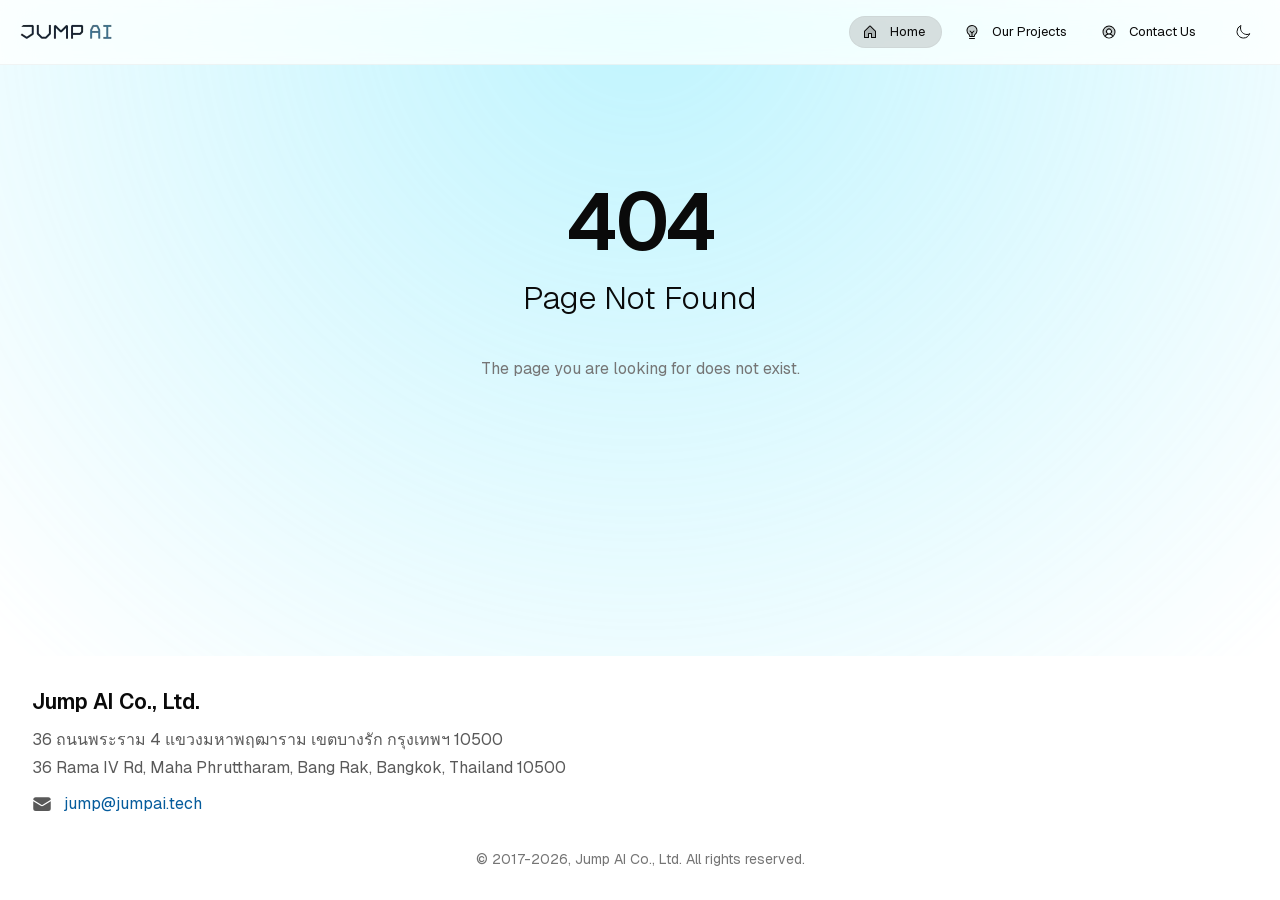
==== index.html @ 12752d30 "Updates" ====
<!DOCTYPE html><html class="display-flex min-width-0 fill-width position-relative __variable_188709 __variable_188709 __variable_188709 __variable_9a8899" lang="en"><head><meta charSet="utf-8"/><meta name="viewport" content="width=device-width, initial-scale=1"/><link rel="preload" href="/_next/static/media/4cf2300e9c8272f7-s.p.woff2" as="font" crossorigin="" type="font/woff2"/><link rel="preload" href="/_next/static/media/93f479601ee12b01-s.p.woff2" as="font" crossorigin="" type="font/woff2"/><link rel="preload" as="image" href="/logos/jumpai.png"/><link rel="stylesheet" href="/_next/static/css/1532088111d6b4aa.css" data-precedence="next"/><link rel="stylesheet" href="/_next/static/css/46797d4d486a9811.css" data-precedence="next"/><link rel="stylesheet" href="/_next/static/css/4b2efc9bab881985.css" data-precedence="next"/><link rel="stylesheet" href="/_next/static/css/49857c58dd9f1424.css" data-precedence="next"/><link rel="preload" as="script" fetchPriority="low" href="/_next/static/chunks/webpack-43cd0fab6a3bc772.js"/><script src="/_next/static/chunks/719505fd-ace1fc1ef0ddf372.js" async=""></script><script src="/_next/static/chunks/969-a9271a23145a236b.js" async=""></script><script src="/_next/static/chunks/main-app-8ac1fc3083aabdfe.js" async=""></script><script src="/_next/static/chunks/8449d4b3-b696076d9e966d5c.js" async=""></script><script src="/_next/static/chunks/224f8b0a-f9caf206467da117.js" async=""></script><script src="/_next/static/chunks/62-a504e706cf44cf18.js" async=""></script><script src="/_next/static/chunks/746-584d4b711e8853a3.js" async=""></script><script src="/_next/static/chunks/app/page-abaa843ec7cae82a.js" async=""></script><script src="/_next/static/chunks/8e1b137f-6033a37b27f910e6.js" async=""></script><script src="/_next/static/chunks/eeb5748c-64795aa4c69c6914.js" async=""></script><script src="/_next/static/chunks/598-8acfcfc4c0cd6ade.js" async=""></script><script src="/_next/static/chunks/app/layout-c94e348452f28838.js" async=""></script><meta name="next-size-adjust" content=""/><script id="theme-init">
            (function() {
              try {
                const root = document.documentElement;
                
                // 1. Get the default theme from your configuration file.
                const configuredTheme = 'light';
                
                // 2. Get the theme saved by the user, if any.
                const savedTheme = localStorage.getItem('data-theme');
                
                // 3. Determine the final theme. Prioritize the saved theme, otherwise use the configured default.
                let finalTheme = savedTheme || configuredTheme;
                // 4. If the theme is 'system', resolve it based on the user's OS preference.
                if (finalTheme === 'system') {
                  finalTheme = window.matchMedia('(prefers-color-scheme: dark)').matches ? 'dark' : 'light';
                }
                // 5. Apply the final, resolved theme to the document.
                root.setAttribute('data-theme', finalTheme);
                
                // This part for applying other style attributes is correct and can remain.
                const config = {"brand":"cyan","accent":"red","neutral":"gray","solid":"contrast","solid-style":"flat","border":"playful","surface":"translucent","transition":"all","scaling":"100","viz-style":"gradient"};
                
                Object.keys(config).forEach(key => {
                  const value = localStorage.getItem('data-' + key) || config[key];
                  if (value) {
                    root.setAttribute('data-' + key, value);
                  }
                });
                localStorage.setItem('data-theme', finalTheme);
              } catch (e) {
                console.error('Failed to initialize theme:', e);
                // Fallback to dark theme in case of any error.
                document.documentElement.setAttribute('data-theme', 'light');
              }
            })();
          </script><title>Jump AI</title><meta name="description" content="Website showcasing our work"/><meta property="og:title" content="Jump AI"/><meta property="og:description" content="Website showcasing our work"/><meta property="og:url" content="https://jumpai.tech"/><meta property="og:image" content="https://jumpai.tech/images/og/home.jpg"/><meta property="og:image:alt" content="Jump AI"/><meta property="og:type" content="website"/><meta name="twitter:card" content="summary_large_image"/><meta name="twitter:title" content="Jump AI"/><meta name="twitter:description" content="Website showcasing our work"/><meta name="twitter:image" content="https://jumpai.tech/images/og/home.jpg"/><link rel="icon" href="/favicon.ico" type="image/x-icon" sizes="16x16"/><script>document.querySelectorAll('body link[rel="icon"], body link[rel="apple-touch-icon"]').forEach(el => document.head.appendChild(el))</script><script src="/_next/static/chunks/polyfills-42372ed130431b0a.js" noModule=""></script></head><body class="display-flex p-0 m-0 page-background flex-column align-center min-width-0 fill-width position-relative" style="min-height:100vh"><div hidden=""><!--$--><!--/$--></div><div class="display-flex overflow-hidden fill min-height-0 min-width-0 position-fixed"><div class="display-flex top-0 left-0 overflow-hidden fill min-height-0 min-width-0 position-absolute Mask_mask__VMf9B" style="--mask-position-x:50%;--mask-position-y:0%;--mask-radius:100vh"><div class="display-flex top-0 left-0 pointer-events-none opacity-40 fill min-height-0 min-width-0 position-absolute Background_dots__UXPUa" style="--dots-color:var(--brand-background-strong);--dots-size:var(--static-space-2)"></div></div></div><div class="display-flex s-flex-hide min-width-0 fill-width position-relative"></div><header class="display-flex p-16 justify-space-between align-center fit-height min-width-0 fill-width position-unset z-index-9 Header_header__4pLdo " data-border="rounded"><div class="display-flex g-12 align-center position-relative"><img src="/logos/jumpai.png" alt="Jump AI" style="width:100px;height:32px;object-fit:cover"/></div><div class="display-flex g-4 s-flex-hide align-center position-relative font-body font-default font-s"><a class="ToggleButton_button__JcTd4 ToggleButton_ghost__ZiVjg ToggleButton_m__eb9Fu ToggleButton_selected__A0M0X radius-m text-decoration-none button cursor-interactive fit-width justify-center" href="/"><span class="display-inline-flex fit position-relative color-inherit Icon_xs__96ET7" aria-hidden="true"><svg stroke="currentColor" fill="currentColor" stroke-width="0" viewBox="0 0 256 256" height="1em" width="1em" xmlns="http://www.w3.org/2000/svg"><path d="M216,120v96H152V152H104v64H40V120a8,8,0,0,1,2.34-5.66l80-80a8,8,0,0,1,11.32,0l80,80A8,8,0,0,1,216,120Z" opacity="0.2"></path><path d="M219.31,108.68l-80-80a16,16,0,0,0-22.62,0l-80,80A15.87,15.87,0,0,0,32,120v96a8,8,0,0,0,8,8h64a8,8,0,0,0,8-8V160h32v56a8,8,0,0,0,8,8h64a8,8,0,0,0,8-8V120A15.87,15.87,0,0,0,219.31,108.68ZM208,208H160V152a8,8,0,0,0-8-8H104a8,8,0,0,0-8,8v56H48V120l80-80,80,80Z"></path></svg></span><div class="display-flex p-4 justify-center position-static font-label font-s font-default">Home</div></a><div class="display-flex neutral-background-alpha-medium flex-column min-height-0 fill-height position-relative" style="min-width:var(--static-space-1);max-height:var(--static-space-24);width:var(--static-space-1)"></div><div class="display-flex flex-column transition-macro-medium fit-width position-relative" tabindex="-1" role="button" aria-haspopup="listbox" aria-expanded="false"><div class="display-flex fit-width position-relative"><a class="ToggleButton_button__JcTd4 ToggleButton_ghost__ZiVjg ToggleButton_m__eb9Fu radius-m text-decoration-none button cursor-interactive fit-width justify-center" href="/our-projects"><span class="display-inline-flex fit position-relative color-inherit Icon_xs__96ET7" aria-hidden="true"><svg stroke="currentColor" fill="currentColor" stroke-width="0" viewBox="0 0 256 256" height="1em" width="1em" xmlns="http://www.w3.org/2000/svg"><path d="M208,104a79.86,79.86,0,0,1-30.59,62.92A24.29,24.29,0,0,0,168,186v6a8,8,0,0,1-8,8H96a8,8,0,0,1-8-8v-6a24.11,24.11,0,0,0-9.3-19A79.87,79.87,0,0,1,48,104.45C47.76,61.09,82.72,25,126.07,24A80,80,0,0,1,208,104Z" opacity="0.2"></path><path d="M176,232a8,8,0,0,1-8,8H88a8,8,0,0,1,0-16h80A8,8,0,0,1,176,232Zm40-128a87.55,87.55,0,0,1-33.64,69.21A16.24,16.24,0,0,0,176,186v6a16,16,0,0,1-16,16H96a16,16,0,0,1-16-16v-6a16,16,0,0,0-6.23-12.66A87.59,87.59,0,0,1,40,104.5C39.74,56.83,78.26,17.15,125.88,16A88,88,0,0,1,216,104Zm-16,0a72,72,0,0,0-73.74-72c-39,.92-70.47,33.39-70.26,72.39a71.64,71.64,0,0,0,27.64,56.3h0A32,32,0,0,1,96,186v6h24V147.31L90.34,117.66a8,8,0,0,1,11.32-11.32L128,132.69l26.34-26.35a8,8,0,0,1,11.32,11.32L136,147.31V192h24v-6a32.12,32.12,0,0,1,12.47-25.35A71.65,71.65,0,0,0,200,104Z"></path></svg></span><div class="display-flex p-4 justify-center position-static font-label font-s font-default">Our Projects</div></a></div></div><a class="ToggleButton_button__JcTd4 ToggleButton_ghost__ZiVjg ToggleButton_m__eb9Fu radius-m text-decoration-none button cursor-interactive fit-width justify-center" href="/contact-us"><span class="display-inline-flex fit position-relative color-inherit Icon_xs__96ET7" aria-hidden="true"><svg stroke="currentColor" fill="currentColor" stroke-width="0" viewBox="0 0 256 256" height="1em" width="1em" xmlns="http://www.w3.org/2000/svg"><path d="M224,128a95.76,95.76,0,0,1-31.8,71.37A72,72,0,0,0,128,160a40,40,0,1,0-40-40,40,40,0,0,0,40,40,72,72,0,0,0-64.2,39.37h0A96,96,0,1,1,224,128Z" opacity="0.2"></path><path d="M128,24A104,104,0,1,0,232,128,104.11,104.11,0,0,0,128,24ZM74.08,197.5a64,64,0,0,1,107.84,0,87.83,87.83,0,0,1-107.84,0ZM96,120a32,32,0,1,1,32,32A32,32,0,0,1,96,120Zm97.76,66.41a79.66,79.66,0,0,0-36.06-28.75,48,48,0,1,0-59.4,0,79.66,79.66,0,0,0-36.06,28.75,88,88,0,1,1,131.52,0Z"></path></svg></span><div class="display-flex p-4 justify-center position-static font-label font-s font-default">Contact Us</div></a><div class="display-flex neutral-background-alpha-medium flex-column min-height-0 fill-height position-relative" style="min-width:var(--static-space-1);max-height:var(--static-space-24);width:var(--static-space-1)"></div><button class="ToggleButton_button__JcTd4 ToggleButton_ghost__ZiVjg ToggleButton_m__eb9Fu radius-m text-decoration-none button cursor-interactive fit-width justify-center" aria-label="Switch to dark mode"><span class="display-inline-flex fit position-relative color-inherit Icon_xs__96ET7" aria-hidden="true"><svg stroke="currentColor" fill="none" stroke-width="1.5" viewBox="0 0 24 24" aria-hidden="true" height="1em" width="1em" xmlns="http://www.w3.org/2000/svg"><path stroke-linecap="round" stroke-linejoin="round" d="M21.752 15.002A9.72 9.72 0 0 1 18 15.75c-5.385 0-9.75-4.365-9.75-9.75 0-1.33.266-2.597.748-3.752A9.753 9.753 0 0 0 3 11.25C3 16.635 7.365 21 12.75 21a9.753 9.753 0 0 0 9.002-5.998Z"></path></svg></span></button></div><div class="display-flex s-flex-show position-relative"><button class="Header_hamburgerButton___zyDV" aria-label="Menu" type="button"><div class="Header_hamburgerIcon__q0jvm"><span></span><span></span><span></span></div></button></div></header><div class="display-flex p-l flex-1 justify-center min-width-0 fill-width position-relative"><div class="display-flex justify-center min-width-0 fill-width position-relative" style="min-height:var(--static-space-0)"><div class="display-flex py-128 justify-center min-width-0 fill-width position-relative"><div class="display-flex center position-relative"><div class="display-flex center position-relative Spinner_m__Dc98j" role="status" aria-label="Loading"><div class="display-flex fill min-height-0 min-width-0 position-relative"><div class="display-flex neutral-border-alpha-medium border-1 border-solid radius-full fill min-height-0 min-width-0 position-absolute Spinner_size__LIOjN"></div><div class="display-flex border-solid radius-full fill min-height-0 min-width-0 position-relative Spinner_spinner__g8eKg Spinner_size__LIOjN"></div></div></div></div></div></div></div><footer class="display-flex p-32 accent-background-weak s-flex-column justify-center min-width-0 fill-width position-relative"><div class="display-flex flex-column min-width-0 fill-width position-relative" style="max-width:var(--responsive-width-xl)"><div class="display-flex g-24 s-flex-column justify-space-between min-width-0 fill-width position-relative"><div class="display-flex g-12 flex-column flex-2 position-relative"><span class="font-heading font-strong font-l neutral-on-background-strong">Jump AI Co., Ltd.</span><div class="display-flex g-12 align-start position-relative"><div class="display-flex g-4 flex-column position-relative"><span class="font-body font-default font-m neutral-on-background-medium">36 ถนนพระราม 4 แขวงมหาพฤฒาราม เขตบางรัก กรุงเทพฯ 10500</span><span class="font-body font-default font-m neutral-on-background-medium">36 Rama IV Rd, Maha Phruttharam, Bang Rak, Bangkok, Thailand 10500</span></div></div><div class="display-flex g-12 align-center position-relative"><span class="display-inline-flex fit position-relative neutral-on-background-medium Icon_s__SdVsz" style="flex-shrink:0" aria-hidden="true"><svg stroke="currentColor" fill="currentColor" stroke-width="0" viewBox="0 0 24 24" aria-hidden="true" height="1em" width="1em" xmlns="http://www.w3.org/2000/svg"><path d="M1.5 8.67v8.58a3 3 0 0 0 3 3h15a3 3 0 0 0 3-3V8.67l-8.928 5.493a3 3 0 0 1-3.144 0L1.5 8.67Z"></path><path d="M22.5 6.908V6.75a3 3 0 0 0-3-3h-15a3 3 0 0 0-3 3v.158l9.714 5.978a1.5 1.5 0 0 0 1.572 0L22.5 6.908Z"></path></svg></span><a class="font-body font-default font-m brand-on-background-strong" style="text-decoration:none" href="mailto:jump@jumpai.tech">jump@jumpai.tech</a></div></div><div class="display-flex flex-column flex-1 position-relative"><iframe src="https://www.google.com/maps/embed?pb=!1m18!1m12!1m3!1d3875.7620017183926!2d100.52088377605759!3d13.732853997729922!2m3!1f0!2f0!3f0!3m2!1i1024!2i768!4f13.1!3m3!1m2!1s0x30e299c0b237fe93%3A0xe8f3bd60b9d763ec!2sJump%20AI%20Co.%2C%20Ltd.!5e0!3m2!1sen!2sth!4v1750674474292!5m2!1sen!2sth" style="border:0;border-radius:12px" allowFullScreen="" loading="lazy" referrerPolicy="no-referrer-when-downgrade" title="Jump AI Location"></iframe></div></div><div class="display-flex pt-12 justify-center align-center min-width-0 fill-width position-relative"><span class="font-body font-default font-s neutral-on-background-weak" style="text-align:center">© <!-- -->2017<!-- -->-<!-- -->2026<!-- -->, <!-- -->Jump AI Co., Ltd.<!-- --> All rights reserved.</span></div></div><div class="display-flex s-flex-show position-relative" style="height:var(--static-space-80)"></div></footer><script src="/_next/static/chunks/webpack-43cd0fab6a3bc772.js" async=""></script><script>(self.__next_f=self.__next_f||[]).push([0])</script><script>self.__next_f.push([1,"1:\"$Sreact.fragment\"\n3:I[35514,[\"571\",\"static/chunks/8449d4b3-b696076d9e966d5c.js\",\"838\",\"static/chunks/224f8b0a-f9caf206467da117.js\",\"62\",\"static/chunks/62-a504e706cf44cf18.js\",\"746\",\"static/chunks/746-584d4b711e8853a3.js\",\"974\",\"static/chunks/app/page-abaa843ec7cae82a.js\"],\"\"]\n4:I[95639,[\"571\",\"static/chunks/8449d4b3-b696076d9e966d5c.js\",\"838\",\"static/chunks/224f8b0a-f9caf206467da117.js\",\"62\",\"static/chunks/62-a504e706cf44cf18.js\",\"746\",\"static/chunks/746-584d4b711e8853a3.js\",\"974\",\"static/chunks/app/page-abaa843ec7cae82a.js\"],\"RevealFx\"]\n5:I[15148,[\"571\",\"static/chunks/8449d4b3-b696076d9e966d5c.js\",\"838\",\"static/chunks/224f8b0a-f9caf206467da117.js\",\"62\",\"static/chunks/62-a504e706cf44cf18.js\",\"746\",\"static/chunks/746-584d4b711e8853a3.js\",\"974\",\"static/chunks/app/page-abaa843ec7cae82a.js\"],\"OurServices\"]\n6:I[68671,[\"571\",\"static/chunks/8449d4b3-b696076d9e966d5c.js\",\"838\",\"static/chunks/224f8b0a-f9caf206467da117.js\",\"62\",\"static/chunks/62-a504e706cf44cf18.js\",\"746\",\"static/chunks/746-584d4b711e8853a3.js\",\"974\",\"static/chunks/app/page-abaa843ec7cae82a.js\"],\"default\"]\n7:I[40446,[],\"OutletBoundary\"]\na:I[78606,[],\"AsyncMetadataOutlet\"]\nc:I[40446,[],\"ViewportBoundary\"]\ne:I[40446,[],\"MetadataBoundary\"]\n10:I[22193,[],\"\"]\n:HL[\"/_next/static/media/4cf2300e9c8272f7-s.p.woff2\",\"font\",{\"crossOrigin\":\"\",\"type\":\"font/woff2\"}]\n:HL[\"/_next/static/media/93f479601ee12b01-s.p.woff2\",\"font\",{\"crossOrigin\":\"\",\"type\":\"font/woff2\"}]\n:HL[\"/_next/static/css/1532088111d6b4aa.css\",\"style\"]\n:HL[\"/_next/static/css/46797d4d486a9811.css\",\"style\"]\n:HL[\"/_next/static/css/4b2efc9bab881985.css\",\"style\"]\n:HL[\"/_next/static/css/49857c58dd9f1424.css\",\"style\"]\n"])</script><script>self.__next_f.push([1,"0:{\"P\":null,\"b\":\"oU587AROAjie3jMKk5fgH\",\"p\":\"\",\"c\":[\"\",\"\"],\"i\":false,\"f\":[[[\"\",{\"children\":[\"__PAGE__\",{}]},\"$undefined\",\"$undefined\",true],[\"\",[\"$\",\"$1\",\"c\",{\"children\":[[[\"$\",\"link\",\"0\",{\"rel\":\"stylesheet\",\"href\":\"/_next/static/css/1532088111d6b4aa.css\",\"precedence\":\"next\",\"crossOrigin\":\"$undefined\",\"nonce\":\"$undefined\"}],[\"$\",\"link\",\"1\",{\"rel\":\"stylesheet\",\"href\":\"/_next/static/css/46797d4d486a9811.css\",\"precedence\":\"next\",\"crossOrigin\":\"$undefined\",\"nonce\":\"$undefined\"}],[\"$\",\"link\",\"2\",{\"rel\":\"stylesheet\",\"href\":\"/_next/static/css/4b2efc9bab881985.css\",\"precedence\":\"next\",\"crossOrigin\":\"$undefined\",\"nonce\":\"$undefined\"}],[\"$\",\"link\",\"3\",{\"rel\":\"stylesheet\",\"href\":\"/_next/static/css/49857c58dd9f1424.css\",\"precedence\":\"next\",\"crossOrigin\":\"$undefined\",\"nonce\":\"$undefined\"}]],\"$L2\"]}],{\"children\":[\"__PAGE__\",[\"$\",\"$1\",\"c\",{\"children\":[[\"$\",\"div\",null,{\"ref\":\"$undefined\",\"className\":\"display-flex g-xl flex-column align-center fill-width position-relative\",\"style\":{\"maxWidth\":\"var(--responsive-width-xl)\",\"minWidth\":\"$undefined\",\"minHeight\":\"$undefined\",\"maxHeight\":\"$undefined\",\"width\":\"$undefined\",\"height\":\"$undefined\",\"aspectRatio\":\"$undefined\",\"textAlign\":\"$undefined\"},\"children\":[[\"$\",\"$L3\",null,{\"id\":\"schema-webPage-/\",\"type\":\"application/ld+json\",\"dangerouslySetInnerHTML\":{\"__html\":\"{\\\"@context\\\":\\\"https://schema.org\\\",\\\"@type\\\":\\\"WebPage\\\",\\\"url\\\":\\\"https://jumpai.tech/\\\",\\\"sameAs\\\":[],\\\"headline\\\":\\\"Jump AI\\\",\\\"description\\\":\\\"Website showcasing our work\\\",\\\"image\\\":\\\"https://jumpai.tech/api/og/generate?title=Jump%20AI\\\",\\\"author\\\":{\\\"@type\\\":\\\"Person\\\",\\\"name\\\":\\\"Jump AI\\\",\\\"image\\\":{\\\"@type\\\":\\\"ImageObject\\\",\\\"url\\\":\\\"https://jumpai.tech/logos/jumpai.png\\\"}}}\"}}],[\"$\",\"$L4\",null,{\"fillWidth\":true,\"children\":[\"$\",\"$L5\",null,{\"serviceData\":[{\"title\":\"Data Science Research\",\"description\":\"We deliver tailored AI solutions, from integrating ready-made tools to building fully custom models, to drive your business growth.\",\"image\":\"/images/services/0001_data_science_research.png\",\"fullDescription\":\"Whether you’re looking to adopt ready-made tools—such as AutoML, LLMs-as-a-Service, or AI APIs—or build a fully customized model using your own data, our team has the expertise to bring your vision to life.\\n\\nWe specialize in developing AI solutions tailored to your business goals, combining technical depth with practical implementation. Our experience spans a wide range of applications, including:\\nCredit scoring and risk modeling\\n\\n- Logistics and route optimization\\n- Sales and demand forecasting\\n- Document and expense classification\\n- Product recommendation systems\\n- Enterprise chatbots with internal knowledge integration\\n- Image-based object recognition\\n- Video transcription and speaker diarization\\n- Live event summarization\\n- Automated quotation generation\\n\\nNo matter your challenge, we’ll help you design and deploy intelligent systems that drive efficiency, accuracy, and growth.\\n\\n\"},{\"title\":\"System Integration and Automation\",\"description\":\"We unify enterprise data and automate critical processes to drive smarter, more efficient operations.\",\"image\":\"/images/services/0002_system_integration_and_automation.png\",\"fullDescription\":\"Many enterprises operate with disconnected systems (CRM, ERP, finance, marketing, etc.), resulting in data silos, inconsistent information, and slow decision-making. When data isn’t integrated, teams work with partial or outdated insights, leading to inefficiencies and missed opportunities.\\n\\nData integration brings information from different systems into a single, reliable source of truth. This enables better analytics, stronger collaboration, and real-time insights for faster, more informed decisions.\\n\\nAutomation builds on this by eliminating manual, repetitive tasks and streamlining workflows. With integrated data powering automation, organizations gain faster operations, fewer errors, and improved responsiveness.\\n\\nOur company specializes in building integration and automation solutions—helping enterprises unify their data, automate key processes, and unlock smarter, more efficient operations that drive competitive advantage.\\n\\n\"},{\"title\":\"Data Engineering and Analytics\",\"description\":\"We transform raw data into actionable insights through expert data engineering and analytics solutions.\",\"image\":\"/images/services/0003_data_engineering_and_analytics.png\",\"fullDescription\":\"Enterprises generate vast amounts of data, but without proper data engineering and analytics, that data remains underutilized. High quality data pipelines, governance, and insight-driven analytics are essential for improving decision-making, operational efficiency, and business growth. Our team specializes in building robust data architectures, integrating systems to eliminate silos, and developing analytics solutions that unlock real value. We help organizations transform raw data into actionable insights—quickly, reliably, and at scale.\\n\\n\"},{\"title\":\"Web/Mobile Application Development\",\"description\":\"We build custom, scalable web and mobile applications designed to optimize your unique business processes.\",\"image\":\"/images/services/0004_web_application_development.png\",\"fullDescription\":\"Off-the-shelf applications lack the flexibility and alignment needed to fully support unique business processes. As enterprises grow, they require tailor-made web and mobile applications that fit their workflows, integrate seamlessly with internal systems, and scale with their operations. Our team designs and builds custom applications that are secure, user-friendly, and optimized for performance—ensuring that technology becomes an enabler, not a limitation. We work closely with your team to translate business needs into scalable digital solutions that drive efficiency and competitive advantage.\\n\\n\"},{\"title\":\"API Development and Management\",\"description\":\"We build scalable, secure, and well-governed API ecosystems to accelerate enterprise integration and innovation.\",\"image\":\"/images/services/0005_api_development_and_management2.png\",\"fullDescription\":\"As enterprises scale, they often manage a growing number of internal and external APIs to connect systems, customers, and business partners. Without proper API development, governance, and lifecycle management, this complexity can lead to security risks, inconsistent data flows, and slower innovation. Our team designs and implements scalable API architectures, ensures secure access control, and provides clear documentation and monitoring practices. We help organizations build reliable, well-governed API ecosystems that support smooth integration, faster delivery, and stronger collaboration.\\n\\n\"}]}]}],[\"$\",\"$L4\",null,{\"fillWidth\":true,\"children\":[\"$\",\"$L6\",null,{\"logos\":[\"/logos/light/0010_snaplogic_logo.png\",\"/logos/light/0020_pttgc_logo.png\",\"/logos/light/0030_scg_logo.png\",\"/logos/light/0040_scgjwd_logo.png\",\"/logos/light/0050_mfec_logo.png\",\"/logos/light/0060_pea_logo.png\",\"/logos/light/0070_nexter_logo.png\",\"/logos/light/0080_public_health_logo.png\",\"/logos/light/0090_mahidol_medicine.png\",\"/logos/light/0100_LHBank.png\",\"/logos/light/0110_kbank.png\",\"/logos/light/0120_Rama_medicine.png\",\"/logos/light/0130_Nippon_steel.png\",\"/logos/light/0140_LogHealth.png\",\"/logos/light/0150_SBP.png\"]}]}]]}],null,[\"$\",\"$L7\",null,{\"children\":[\"$L8\",\"$L9\",[\"$\",\"$La\",null,{\"promise\":\"$@b\"}]]}]]}],{},null,false]},null,false],[\"$\",\"$1\",\"h\",{\"children\":[null,[\"$\",\"$1\",\"v4nYlzDLwk-cnD_bbuu5Yv\",{\"children\":[[\"$\",\"$Lc\",null,{\"children\":\"$Ld\"}],[\"$\",\"meta\",null,{\"name\":\"next-size-adjust\",\"content\":\"\"}]]}],[\"$\",\"$Le\",null,{\"children\":\"$Lf\"}]]}],false]],\"m\":\"$undefined\",\"G\":[\"$10\",\"$undefined\"],\"s\":false,\"S\":true}\n"])</script><script>self.__next_f.push([1,"12:I[86252,[\"571\",\"static/chunks/8449d4b3-b696076d9e966d5c.js\",\"838\",\"static/chunks/224f8b0a-f9caf206467da117.js\",\"240\",\"static/chunks/8e1b137f-6033a37b27f910e6.js\",\"748\",\"static/chunks/eeb5748c-64795aa4c69c6914.js\",\"62\",\"static/chunks/62-a504e706cf44cf18.js\",\"598\",\"static/chunks/598-8acfcfc4c0cd6ade.js\",\"177\",\"static/chunks/app/layout-c94e348452f28838.js\"],\"Providers\"]\n13:I[68611,[\"571\",\"static/chunks/8449d4b3-b696076d9e966d5c.js\",\"838\",\"static/chunks/224f8b0a-f9caf206467da117.js\",\"240\",\"static/chunks/8e1b137f-6033a37b27f910e6.js\",\"748\",\"static/chunks/eeb5748c-64795aa4c69c6914.js\",\"62\",\"static/chunks/62-a504e706cf44cf18.js\",\"598\",\"static/chunks/598-8acfcfc4c0cd6ade.js\",\"177\",\"static/chunks/app/layout-c94e348452f28838.js\"],\"ResponsiveBackground\"]\n14:I[71986,[\"571\",\"static/chunks/8449d4b3-b696076d9e966d5c.js\",\"838\",\"static/chunks/224f8b0a-f9caf206467da117.js\",\"240\",\"static/chunks/8e1b137f-6033a37b27f910e6.js\",\"748\",\"static/chunks/eeb5748c-64795aa4c69c6914.js\",\"62\",\"static/chunks/62-a504e706cf44cf18.js\",\"598\",\"static/chunks/598-8acfcfc4c0cd6ade.js\",\"177\",\"static/chunks/app/layout-c94e348452f28838.js\"],\"Header\"]\n15:I[83268,[\"571\",\"static/chunks/8449d4b3-b696076d9e966d5c.js\",\"838\",\"static/chunks/224f8b0a-f9caf206467da117.js\",\"240\",\"static/chunks/8e1b137f-6033a37b27f910e6.js\",\"748\",\"static/chunks/eeb5748c-64795aa4c69c6914.js\",\"62\",\"static/chunks/62-a504e706cf44cf18.js\",\"598\",\"static/chunks/598-8acfcfc4c0cd6ade.js\",\"177\",\"static/chunks/app/layout-c94e348452f28838.js\"],\"RouteGuard\"]\n16:I[31526,[],\"\"]\n17:I[76236,[],\"\"]\n18:I[32257,[\"571\",\"static/chunks/8449d4b3-b696076d9e966d5c.js\",\"838\",\"static/chunks/224f8b0a-f9caf206467da117.js\",\"62\",\"static/chunks/62-a504e706cf44cf18.js\",\"746\",\"static/chunks/746-584d4b711e8853a3.js\",\"974\",\"static/chunks/app/page-abaa843ec7cae82a.js\"],\"Icon\"]\n19:\"$Sreact.suspense\"\n1a:I[78606,[],\"AsyncMetadata\"]\n11:T79d,\n            (function() {\n              try {\n                const root = document.documentElement;\n                \n                // 1. Get the default theme from your configuration"])</script><script>self.__next_f.push([1," file.\n                const configuredTheme = 'light';\n                \n                // 2. Get the theme saved by the user, if any.\n                const savedTheme = localStorage.getItem('data-theme');\n                \n                // 3. Determine the final theme. Prioritize the saved theme, otherwise use the configured default.\n                let finalTheme = savedTheme || configuredTheme;\n                // 4. If the theme is 'system', resolve it based on the user's OS preference.\n                if (finalTheme === 'system') {\n                  finalTheme = window.matchMedia('(prefers-color-scheme: dark)').matches ? 'dark' : 'light';\n                }\n                // 5. Apply the final, resolved theme to the document.\n                root.setAttribute('data-theme', finalTheme);\n                \n                // This part for applying other style attributes is correct and can remain.\n                const config = {\"brand\":\"cyan\",\"accent\":\"red\",\"neutral\":\"gray\",\"solid\":\"contrast\",\"solid-style\":\"flat\",\"border\":\"playful\",\"surface\":\"translucent\",\"transition\":\"all\",\"scaling\":\"100\",\"viz-style\":\"gradient\"};\n                \n                Object.keys(config).forEach(key =\u003e {\n                  const value = localStorage.getItem('data-' + key) || config[key];\n                  if (value) {\n                    root.setAttribute('data-' + key, value);\n                  }\n                });\n                localStorage.setItem('data-theme', finalTheme);\n              } catch (e) {\n                console.error('Failed to initialize theme:', e);\n                // Fallback to dark theme in case of any error.\n                document.documentElement.setAttribute('data-theme', 'light');\n              }\n            })();\n          "])</script><script>self.__next_f.push([1,"2:[\"$\",\"html\",null,{\"ref\":\"$undefined\",\"className\":\"display-flex min-width-0 fill-width position-relative __variable_188709 __variable_188709 __variable_188709 __variable_9a8899\",\"style\":{\"maxWidth\":\"$undefined\",\"minWidth\":\"$undefined\",\"minHeight\":\"$undefined\",\"maxHeight\":\"$undefined\",\"width\":\"$undefined\",\"height\":\"$undefined\",\"aspectRatio\":\"$undefined\",\"textAlign\":\"$undefined\"},\"suppressHydrationWarning\":true,\"lang\":\"en\",\"children\":[[\"$\",\"head\",null,{\"children\":[\"$\",\"script\",null,{\"id\":\"theme-init\",\"dangerouslySetInnerHTML\":{\"__html\":\"$11\"}}]}],[\"$\",\"$L12\",null,{\"children\":[\"$\",\"body\",null,{\"ref\":\"$undefined\",\"className\":\"display-flex p-0 m-0 page-background flex-column align-center min-width-0 fill-width position-relative\",\"style\":{\"maxWidth\":\"$undefined\",\"minWidth\":\"$undefined\",\"minHeight\":\"100vh\",\"maxHeight\":\"$undefined\",\"width\":\"$undefined\",\"height\":\"$undefined\",\"aspectRatio\":\"$undefined\",\"textAlign\":\"$undefined\"},\"children\":[[\"$\",\"$L13\",null,{}],[\"$\",\"div\",null,{\"ref\":\"$undefined\",\"className\":\"display-flex s-flex-hide min-width-0 fill-width position-relative\",\"style\":{\"maxWidth\":\"$undefined\",\"minWidth\":\"$undefined\",\"minHeight\":\"$undefined\",\"maxHeight\":\"$undefined\",\"width\":\"$undefined\",\"height\":\"$undefined\",\"aspectRatio\":\"$undefined\",\"textAlign\":\"$undefined\"},\"children\":\"$undefined\"}],[\"$\",\"$L14\",null,{\"projectData\":[{\"id\":\"0001_API_Development\",\"name\":\"API Development\",\"projects\":[{\"title\":\"Microservices API Gateway\",\"summary\":\"Designed and implemented a scalable API gateway for microservices architecture.\",\"description\":\"Built a high-performance API gateway using Node.js and Express that handles authentication, rate limiting, request routing, and load balancing for 20+ microservices. Includes comprehensive monitoring and analytics.\",\"image\":\"/images/projects/project-01/cover-04.jpg\"}]},{\"id\":\"0002_Data_Integration\",\"name\":\"Data Integration\",\"projects\":[{\"title\":\"Cloud Data Migration\",\"summary\":\"Migrated legacy on-premise data to cloud infrastructure.\",\"description\":\"Successfully migrated 10TB of historical data from on-premise SQL Server to AWS Redshift. Implemented data transformation logic, incremental loading strategies, and rollback procedures to ensure zero data loss.\",\"image\":\"/images/projects/project-01/cover-02.jpg\"},{\"title\":\"Real-time ETL Pipeline\",\"summary\":\"Built a real-time data integration pipeline for a financial services company.\",\"description\":\"Developed a comprehensive ETL pipeline that processes millions of transactions daily from multiple sources including databases, APIs, and file systems. The solution includes data validation, error handling, and real-time monitoring dashboards.\",\"image\":\"/images/projects/project-01/cover-01.jpg\"}]}]}],[\"$\",\"div\",null,{\"ref\":\"$undefined\",\"className\":\"display-flex p-l flex-1 justify-center min-width-0 fill-width position-relative\",\"style\":{\"maxWidth\":\"$undefined\",\"minWidth\":\"$undefined\",\"minHeight\":\"$undefined\",\"maxHeight\":\"$undefined\",\"width\":\"$undefined\",\"height\":\"$undefined\",\"aspectRatio\":\"$undefined\",\"textAlign\":\"$undefined\"},\"children\":[\"$\",\"div\",null,{\"ref\":\"$undefined\",\"className\":\"display-flex justify-center min-width-0 fill-width position-relative\",\"style\":{\"maxWidth\":\"$undefined\",\"minWidth\":\"$undefined\",\"minHeight\":\"var(--static-space-0)\",\"maxHeight\":\"$undefined\",\"width\":\"$undefined\",\"height\":\"$undefined\",\"aspectRatio\":\"$undefined\",\"textAlign\":\"$undefined\"},\"children\":[\"$\",\"$L15\",null,{\"children\":[\"$\",\"$L16\",null,{\"parallelRouterKey\":\"children\",\"error\":\"$undefined\",\"errorStyles\":\"$undefined\",\"errorScripts\":\"$undefined\",\"template\":[\"$\",\"$L17\",null,{}],\"templateStyles\":\"$undefined\",\"templateScripts\":\"$undefined\",\"notFound\":[[\"$\",\"section\",null,{\"ref\":\"$undefined\",\"className\":\"display-flex pb-160 flex-column center fill min-height-0 min-width-0 position-relative\",\"style\":{\"maxWidth\":\"$undefined\",\"minWidth\":\"$undefined\",\"minHeight\":\"$undefined\",\"maxHeight\":\"$undefined\",\"width\":\"$undefined\",\"height\":\"$undefined\",\"aspectRatio\":\"$undefined\",\"textAlign\":\"$undefined\"},\"children\":[[\"$\",\"span\",null,{\"className\":\"font-display font-strong font-xl mb-s\",\"style\":{\"textAlign\":\"$undefined\",\"textWrap\":\"$undefined\"},\"children\":\"404\"}],[\"$\",\"h1\",null,{\"className\":\"font-display font-default font-xs neutral-on-background-strong mb-l\",\"style\":{\"textAlign\":\"$undefined\",\"textWrap\":\"balance\"},\"children\":\"Page Not Found\"}],[\"$\",\"span\",null,{\"className\":\"neutral-on-background-weak\",\"style\":{\"textAlign\":\"$undefined\",\"textWrap\":\"$undefined\"},\"children\":\"The page you are looking for does not exist.\"}]]}],[]],\"forbidden\":\"$undefined\",\"unauthorized\":\"$undefined\"}]}]}]}],[\"$\",\"footer\",null,{\"ref\":\"$undefined\",\"className\":\"display-flex p-32 accent-background-weak s-flex-column justify-center min-width-0 fill-width position-relative\",\"style\":{\"maxWidth\":\"$undefined\",\"minWidth\":\"$undefined\",\"minHeight\":\"$undefined\",\"maxHeight\":\"$undefined\",\"width\":\"$undefined\",\"height\":\"$undefined\",\"aspectRatio\":\"$undefined\",\"textAlign\":\"$undefined\"},\"children\":[[\"$\",\"div\",null,{\"ref\":\"$undefined\",\"className\":\"display-flex flex-column min-width-0 fill-width position-relative\",\"style\":{\"maxWidth\":\"var(--responsive-width-xl)\",\"minWidth\":\"$undefined\",\"minHeight\":\"$undefined\",\"maxHeight\":\"$undefined\",\"width\":\"$undefined\",\"height\":\"$undefined\",\"aspectRatio\":\"$undefined\",\"textAlign\":\"$undefined\"},\"children\":[[\"$\",\"div\",null,{\"ref\":\"$undefined\",\"className\":\"display-flex g-24 s-flex-column justify-space-between min-width-0 fill-width position-relative\",\"style\":{\"maxWidth\":\"$undefined\",\"minWidth\":\"$undefined\",\"minHeight\":\"$undefined\",\"maxHeight\":\"$undefined\",\"width\":\"$undefined\",\"height\":\"$undefined\",\"aspectRatio\":\"$undefined\",\"textAlign\":\"$undefined\"},\"children\":[[\"$\",\"div\",null,{\"ref\":\"$undefined\",\"className\":\"display-flex g-12 flex-column flex-2 position-relative\",\"style\":{\"maxWidth\":\"$undefined\",\"minWidth\":\"$undefined\",\"minHeight\":\"$undefined\",\"maxHeight\":\"$undefined\",\"width\":\"$undefined\",\"height\":\"$undefined\",\"aspectRatio\":\"$undefined\",\"textAlign\":\"$undefined\"},\"children\":[[\"$\",\"span\",null,{\"className\":\"font-heading font-strong font-l neutral-on-background-strong\",\"style\":{\"textAlign\":\"$undefined\",\"textWrap\":\"$undefined\"},\"children\":\"Jump AI Co., Ltd.\"}],[\"$\",\"div\",null,{\"ref\":\"$undefined\",\"className\":\"display-flex g-12 align-start position-relative\",\"style\":{\"maxWidth\":\"$undefined\",\"minWidth\":\"$undefined\",\"minHeight\":\"$undefined\",\"maxHeight\":\"$undefined\",\"width\":\"$undefined\",\"height\":\"$undefined\",\"aspectRatio\":\"$undefined\",\"textAlign\":\"$undefined\"},\"children\":[[\"$\",\"$L18\",null,{\"name\":\"location\",\"size\":\"l\",\"onBackground\":\"neutral-medium\",\"style\":{\"flexShrink\":0,\"marginTop\":\"4px\"}}],[\"$\",\"div\",null,{\"ref\":\"$undefined\",\"className\":\"display-flex g-4 flex-column position-relative\",\"style\":{\"maxWidth\":\"$undefined\",\"minWidth\":\"$undefined\",\"minHeight\":\"$undefined\",\"maxHeight\":\"$undefined\",\"width\":\"$undefined\",\"height\":\"$undefined\",\"aspectRatio\":\"$undefined\",\"textAlign\":\"$undefined\"},\"children\":[[\"$\",\"span\",null,{\"className\":\"font-body font-default font-m neutral-on-background-medium\",\"style\":{\"textAlign\":\"$undefined\",\"textWrap\":\"$undefined\"},\"children\":\"36 ถนนพระราม 4 แขวงมหาพฤฒาราม เขตบางรัก กรุงเทพฯ 10500\"}],[\"$\",\"span\",null,{\"className\":\"font-body font-default font-m neutral-on-background-medium\",\"style\":{\"textAlign\":\"$undefined\",\"textWrap\":\"$undefined\"},\"children\":\"36 Rama IV Rd, Maha Phruttharam, Bang Rak, Bangkok, Thailand 10500\"}]]}]]}],[\"$\",\"div\",null,{\"ref\":\"$undefined\",\"className\":\"display-flex g-12 align-center position-relative\",\"style\":{\"maxWidth\":\"$undefined\",\"minWidth\":\"$undefined\",\"minHeight\":\"$undefined\",\"maxHeight\":\"$undefined\",\"width\":\"$undefined\",\"height\":\"$undefined\",\"aspectRatio\":\"$undefined\",\"textAlign\":\"$undefined\"},\"children\":[[\"$\",\"$L18\",null,{\"name\":\"email\",\"size\":\"s\",\"onBackground\":\"neutral-medium\",\"style\":{\"flexShrink\":0}}],[\"$\",\"a\",null,{\"className\":\"font-body font-default font-m brand-on-background-strong\",\"style\":{\"textAlign\":\"$undefined\",\"textWrap\":\"$undefined\",\"textDecoration\":\"none\"},\"href\":\"mailto:jump@jumpai.tech\",\"children\":\"jump@jumpai.tech\"}]]}]]}],[\"$\",\"div\",null,{\"ref\":\"$undefined\",\"className\":\"display-flex flex-column flex-1 position-relative\",\"style\":{\"maxWidth\":\"$undefined\",\"minWidth\":\"$undefined\",\"minHeight\":\"$undefined\",\"maxHeight\":\"$undefined\",\"width\":\"$undefined\",\"height\":\"$undefined\",\"aspectRatio\":\"$undefined\",\"textAlign\":\"$undefined\"},\"children\":[\"$\",\"iframe\",null,{\"src\":\"https://www.google.com/maps/embed?pb=!1m18!1m12!1m3!1d3875.7620017183926!2d100.52088377605759!3d13.732853997729922!2m3!1f0!2f0!3f0!3m2!1i1024!2i768!4f13.1!3m3!1m2!1s0x30e299c0b237fe93%3A0xe8f3bd60b9d763ec!2sJump%20AI%20Co.%2C%20Ltd.!5e0!3m2!1sen!2sth!4v1750674474292!5m2!1sen!2sth\",\"style\":{\"border\":0,\"borderRadius\":\"12px\"},\"allowFullScreen\":true,\"loading\":\"lazy\",\"referrerPolicy\":\"no-referrer-when-downgrade\",\"title\":\"Jump AI Location\"}]}]]}],[\"$\",\"div\",null,{\"ref\":\"$undefined\",\"className\":\"display-flex pt-12 justify-center align-center min-width-0 fill-width position-relative\",\"style\":{\"maxWidth\":\"$undefined\",\"minWidth\":\"$undefined\",\"minHeight\":\"$undefined\",\"maxHeight\":\"$undefined\",\"width\":\"$undefined\",\"height\":\"$undefined\",\"aspectRatio\":\"$undefined\",\"textAlign\":\"$undefined\"},\"children\":[\"$\",\"span\",null,{\"className\":\"font-body font-default font-s neutral-on-background-weak\",\"style\":{\"textAlign\":\"center\",\"textWrap\":\"$undefined\"},\"children\":[\"© \",\"2017\",\"-\",2026,\", \",\"Jump AI Co., Ltd.\",\" All rights reserved.\"]}]}]]}],[\"$\",\"div\",null,{\"ref\":\"$undefined\",\"className\":\"display-flex s-flex-show position-relative\",\"style\":{\"maxWidth\":\"$undefined\",\"minWidth\":\"$undefined\",\"minHeight\":\"$undefined\",\"maxHeight\":\"$undefined\",\"width\":\"$undefined\",\"height\":\"var(--static-space-80)\",\"aspectRatio\":\"$undefined\",\"textAlign\":\"$undefined\"},\"children\":\"$undefined\"}]]}]]}]}]]}]\n"])</script><script>self.__next_f.push([1,"f:[\"$\",\"div\",null,{\"hidden\":true,\"children\":[\"$\",\"$19\",null,{\"fallback\":null,\"children\":[\"$\",\"$L1a\",null,{\"promise\":\"$@1b\"}]}]}]\n"])</script><script>self.__next_f.push([1,"9:null\n"])</script><script>self.__next_f.push([1,"d:[[\"$\",\"meta\",\"0\",{\"charSet\":\"utf-8\"}],[\"$\",\"meta\",\"1\",{\"name\":\"viewport\",\"content\":\"width=device-width, initial-scale=1\"}]]\n8:null\n"])</script><script>self.__next_f.push([1,"b:{\"metadata\":[[\"$\",\"title\",\"0\",{\"children\":\"Jump AI\"}],[\"$\",\"meta\",\"1\",{\"name\":\"description\",\"content\":\"Website showcasing our work\"}],[\"$\",\"meta\",\"2\",{\"property\":\"og:title\",\"content\":\"Jump AI\"}],[\"$\",\"meta\",\"3\",{\"property\":\"og:description\",\"content\":\"Website showcasing our work\"}],[\"$\",\"meta\",\"4\",{\"property\":\"og:url\",\"content\":\"https://jumpai.tech\"}],[\"$\",\"meta\",\"5\",{\"property\":\"og:image\",\"content\":\"https://jumpai.tech/images/og/home.jpg\"}],[\"$\",\"meta\",\"6\",{\"property\":\"og:image:alt\",\"content\":\"Jump AI\"}],[\"$\",\"meta\",\"7\",{\"property\":\"og:type\",\"content\":\"website\"}],[\"$\",\"meta\",\"8\",{\"name\":\"twitter:card\",\"content\":\"summary_large_image\"}],[\"$\",\"meta\",\"9\",{\"name\":\"twitter:title\",\"content\":\"Jump AI\"}],[\"$\",\"meta\",\"10\",{\"name\":\"twitter:description\",\"content\":\"Website showcasing our work\"}],[\"$\",\"meta\",\"11\",{\"name\":\"twitter:image\",\"content\":\"https://jumpai.tech/images/og/home.jpg\"}],[\"$\",\"link\",\"12\",{\"rel\":\"icon\",\"href\":\"/favicon.ico\",\"type\":\"image/x-icon\",\"sizes\":\"16x16\"}]],\"error\":null,\"digest\":\"$undefined\"}\n1b:{\"metadata\":\"$b:metadata\",\"error\":null,\"digest\":\"$undefined\"}\n"])</script></body></html>
---- _next/static/css/1532088111d6b4aa.css ----
.Arrow_arrowContainer__8Zf69{height:var(--static-space-16);visibility:hidden}.Arrow_arrowContainer__8Zf69,.Arrow_arrowHead__C9f46{transition:var(--transition-micro-medium);width:var(--static-space-0)}.Arrow_arrowHead__C9f46{right:0;transform-origin:right center;transform:rotate(0)}.Arrow_active__9jiCz{width:var(--static-space-16);visibility:visible}.Arrow_active__9jiCz .Arrow_arrowHead__C9f46{width:var(--static-space-8)}.Arrow_active__9jiCz .Arrow_arrowHead__C9f46:first-child{transform:rotate(45deg)}.Arrow_active__9jiCz .Arrow_arrowHead__C9f46:nth-child(2){transform:rotate(-45deg)}.Arrow_onSolid__qmL8T{background:var(--brand-on-solid-strong)}.Arrow_onBackground__rrzJm{background:var(--brand-on-background-strong)}.AutoScroll_marqueeWrapper__U57jJ{animation:AutoScroll_marquee__041g7 20s linear infinite;will-change:transform}.AutoScroll_marqueeContent__SwjXl{display:flex;white-space:nowrap;flex-shrink:0;width:100%}.AutoScroll_marqueeContent__SwjXl:nth-child(2){position:absolute;left:100%}.AutoScroll_slow__s8t4v{animation-duration:40s}.AutoScroll_medium__aySRM{animation-duration:20s}.AutoScroll_fast__bvN2p{animation-duration:10s}.AutoScroll_paused__DgI_2{animation-play-state:paused}@keyframes AutoScroll_marquee__041g7{0%{transform:translateX(0)}to{transform:translateX(-100%)}}.Avatar_xs__SeETt{width:var(--static-space-20);height:var(--static-space-20);min-width:var(--static-space-20);min-height:var(--static-space-20)}.Avatar_s__Hj2k8{width:var(--static-space-24);height:var(--static-space-24);min-width:var(--static-space-24);min-height:var(--static-space-24)}.Avatar_m__DxeUv{width:var(--static-space-32);height:var(--static-space-32);min-width:var(--static-space-32);min-height:var(--static-space-32)}.Avatar_l__V7ezP{width:var(--static-space-48);height:var(--static-space-48);min-width:var(--static-space-48);min-height:var(--static-space-48)}.Avatar_xl__rpHDP{width:var(--static-space-160);height:var(--static-space-160);min-width:var(--static-space-160);min-height:var(--static-space-160)}.Avatar_xl__rpHDP .Avatar_position__ZjcFL{bottom:var(--static-space-16);right:var(--static-space-16)}.Avatar_value__aJzRy{white-space:nowrap;overflow:hidden;user-select:none}.Avatar_indicator__F_yVz{box-sizing:content-box;bottom:0;right:0;transform:translateX(var(--static-space-2)) translateY(var(--static-space-2))}.Avatar_image__akbnv{object-position:center}.AvatarGroup_avatarGroup__ws6iJ{z-index:0}.AvatarGroup_avatar__ctDjc{margin-left:calc(-1*var(--static-space-8))}.AvatarGroup_avatar__ctDjc:first-child{margin-left:0}.Badge_animation__YJpMh{position:relative;overflow:hidden}.Badge_animation__YJpMh:before{content:"";opacity:0;border-radius:var(--radius-full);position:absolute;width:100%;height:100%;background:linear-gradient(120deg,transparent 20%,var(--brand-alpha-medium) 50%,transparent 80%);transform:skewX(-20deg);animation:Badge_shineDefault__zZTrN 9s ease-in-out infinite}.Badge_animation__YJpMh:hover:before{animation:Badge_shineHover__f60o5 3s ease-in-out infinite}@keyframes Badge_shineDefault__zZTrN{0%{left:-100%}1%{left:-100%;opacity:1}15%{left:100%;opacity:1}16%{opacity:0}to{left:-100%}}@keyframes Badge_shineHover__f60o5{0%{left:-100%}1%{left:-100%;opacity:1}45%{left:100%;opacity:1}46%{opacity:0}to{left:-100%}}.Background_gradient__2Rxvo{background:radial-gradient(ellipse var(--gradient-width) var(--gradient-height) at var(--gradient-position-x) var(--gradient-position-y),var(--gradient-color-start),var(--gradient-color-end));width:400%;height:400%;left:-150%;top:-150%;transform:rotate(var(--gradient-tilt));transform-origin:center}.Background_lines__gVUDh{background-size:var(--lines-size) var(--lines-size);background-position:50%}.Background_dots__UXPUa{background-image:radial-gradient(var(--dots-color) 1px,var(--static-transparent) 1px);background-size:var(--dots-size) var(--dots-size)}.Button_button__CGENV{display:flex;align-items:center;position:relative;user-select:none;padding:0;white-space:nowrap;text-decoration:none;-webkit-tap-highlight-color:rgba(0,0,0,0);transition:var(--transition-micro-medium)}.Button_button__CGENV:focus,.Button_button__CGENV:hover{z-index:1}.Button_button__CGENV:disabled{box-shadow:none;background:var(--neutral-solid-weak);color:var(--neutral-on-solid-weak);border:none;pointer-events:none;cursor:not-allowed}.Button_primary__3BxyD{box-shadow:inset 0 var(--solid-inset-distance) var(--solid-inset-size) var(--solid-inset-color-brand);background:var(--brand-solid-medium);border-style:solid;border-width:var(--solid-border-width);border-color:var(--solid-border-color-brand);color:var(--brand-on-solid-strong)}.Button_primary__3BxyD:focus,.Button_primary__3BxyD:hover{background:var(--brand-solid-strong)}.Button_secondary__b0xg3{box-shadow:inset 0 var(--solid-inset-distance) var(--solid-inset-size) var(--solid-inset-color-neutral);border-style:solid;border:1px solid var(--neutral-alpha-weak);background:var(--static-transparent);color:var(--neutral-on-background-strong)}.Button_secondary__b0xg3:focus,.Button_secondary__b0xg3:hover{background:var(--neutral-alpha-weak);border-color:var(--neutral-alpha-weak)}.Button_tertiary__BEOJd{background:var(--static-transparent);color:var(--neutral-on-background-strong);border:1px solid var(--static-transparent)}.Button_tertiary__BEOJd:focus,.Button_tertiary__BEOJd:hover{border:1px solid var(--neutral-border-medium)}.Button_tertiary__BEOJd:disabled{background:var(--static-transparent);color:var(--neutral-on-background-weak)}.Button_ghost__0a45x{border:none;background:var(--static-transparent);color:var(--neutral-on-background-medium)}.Button_ghost__0a45x:focus,.Button_ghost__0a45x:hover{color:var(--neutral-on-background-strong)}.Button_danger__iTGlg{box-shadow:inset 0 var(--solid-inset-distance) var(--solid-inset-size) var(--solid-inset-color-danger);background:var(--danger-solid-medium);border-style:solid;border-width:var(--solid-border-width);border-color:var(--solid-border-color-danger);color:var(--danger-on-solid-strong)}.Button_danger__iTGlg:focus,.Button_danger__iTGlg:hover{background:var(--danger-solid-strong)}.Button_s__BE7a7{padding:var(--static-space-4) var(--static-space-8);min-height:var(--static-space-32);height:var(--static-space-32);gap:var(--static-space-4)}.Button_m__gRlhz{padding:var(--static-space-8) var(--static-space-12);min-height:var(--static-space-40);height:var(--static-space-40);gap:var(--static-space-4)}.Button_l__yHtKV{padding:var(--static-space-12) var(--static-space-20);min-height:var(--static-space-48);height:var(--static-space-48);gap:var(--static-space-8)}.Carousel_controls__HfeA7:focus-within .Carousel_fade__SrMv8,.Carousel_controls__HfeA7:hover .Carousel_fade__SrMv8{opacity:.5}.Carousel_controls__HfeA7:focus-within .Carousel_button__kvwkZ,.Carousel_controls__HfeA7:hover .Carousel_button__kvwkZ{opacity:1;transform:translateX(0)}.Carousel_button__kvwkZ,.Carousel_fade__SrMv8{opacity:0}.Carousel_button__kvwkZ{animation-delay:.2s}.Carousel_left__Y52h7 .Carousel_button__kvwkZ{transform:translateX(-1rem)}.Carousel_right__rXh1t .Carousel_button__kvwkZ{transform:translateX(1rem)}.Card_card__AC4ou:hover{background-color:var(--neutral-alpha-weak)}.CursorCard_fadeIn___6sZK{animation:CursorCard_fadeIn___6sZK .2s ease-in-out}@keyframes CursorCard_fadeIn___6sZK{0%{opacity:0}to{opacity:1}}.SharedInteractiveStyles_container__GJRRx{cursor:var(--cursor-interactive);isolation:isolate}.SharedInteractiveStyles_container__GJRRx:focus .SharedInteractiveStyles_element__5j12R.SharedInteractiveStyles_checked__RbPPV .SharedInteractiveStyles_element__5j12R:before,.SharedInteractiveStyles_container__GJRRx:hover .SharedInteractiveStyles_element__5j12R.SharedInteractiveStyles_checked__RbPPV .SharedInteractiveStyles_element__5j12R:before{display:none}.SharedInteractiveStyles_element__5j12R{box-shadow:inset 0 0 0 var(--solid-inset-color-brand);border-color:var(--solid-border-color-neutral);border-style:solid;border-width:1px;width:var(--static-space-20);height:var(--static-space-20);min-width:var(--static-space-20);min-height:var(--static-space-20);transition:var(--transition-micro-medium);background-color:var(--surface-background);outline:none}.SharedInteractiveStyles_element__5j12R.SharedInteractiveStyles_checked__RbPPV{box-shadow:inset 0 var(--solid-inset-distance) var(--solid-inset-size) var(--solid-inset-color-brand);background-color:var(--brand-solid-medium);border-color:var(--solid-border-color-brand)}.SharedInteractiveStyles_disabled__BxazL .SharedInteractiveStyles_element__5j12R{opacity:.6}.SharedInteractiveStyles_disabled__BxazL .SharedInteractiveStyles_element__5j12R:before{display:none}.SharedInteractiveStyles_container__GJRRx:hover .SharedInteractiveStyles_element__5j12R:before,.SharedInteractiveStyles_element__5j12R:focus-within:before{content:"";position:absolute;top:50%;left:50%;transform:translate(-50%,-50%);width:var(--static-space-40);height:var(--static-space-40);background-color:var(--brand-alpha-medium);border-radius:var(--radius-full);z-index:-1;animation:SharedInteractiveStyles_scaleInCenter__68PXt .2s forwards}@keyframes SharedInteractiveStyles_scaleInCenter__68PXt{0%{transform:translate(-50%,-50%) scale(0)}to{transform:translate(-50%,-50%) scale(1)}}.SharedInteractiveStyles_icon__Gmlh0{animation:SharedInteractiveStyles_scaleIn__UYiWX .2s forwards;animation-delay:.1s;transform:scale(0)}@keyframes SharedInteractiveStyles_scaleIn__UYiWX{0%{transform:scale(0)}to{transform:scale(1)}}.SharedInteractiveStyles_hidden__AMXIe{position:absolute;opacity:0;pointer-events:none}.SharedInteractiveStyles_indeterminate__e7Wa4{background:var(--brand-on-solid-strong);width:var(--static-space-12);height:var(--static-space-2)}.Chip_chip__l3_RU{white-space:nowrap;user-select:none}.Chip_chip__l3_RU.Chip_selected__N5bdM{background:var(--brand-alpha-medium);color:var(--brand-on-background-medium)}.Chip_chip__l3_RU.Chip_selected__N5bdM:focus,.Chip_chip__l3_RU.Chip_selected__N5bdM:hover{background:var(--brand-alpha-medium)}.Chip_chip__l3_RU.Chip_selected__N5bdM:active{background:var(--brand-alpha-weak);color:var(--brand-on-background-weak)}.Chip_chip__l3_RU.Chip_unselected__HStIR{background:var(--neutral-alpha-weak);color:var(--neutral-on-background-medium)}.Chip_chip__l3_RU.Chip_unselected__HStIR:focus,.Chip_chip__l3_RU.Chip_unselected__HStIR:hover{background:var(--neutral-alpha-medium)}.Chip_chip__l3_RU.Chip_unselected__HStIR:active{background:var(--neutral-alpha-weak);color:var(--neutral-on-background-weak)}.Chip_chip__l3_RU:disabled{background:var(--neutral-solid-weak);cursor:not-allowed}.CompareImage_hitArea__glF7l{cursor:col-resize;transform:translateX(-50%)}.CompareImage_dragIcon__novJ7{position:absolute;top:50%;transform:translate(-50%,-50%);cursor:col-resize;z-index:2;transition:none;pointer-events:auto}.DatePicker_calendar__sCvWl.DatePicker_xs__7ues9{--calendar-padding:var(--static-space-8);--calendar-gap:var(--static-space-4);--calendar-button-size:var(--static-space-24);--calendar-font-size:var(--font-size-xs)}.DatePicker_calendar__sCvWl.DatePicker_s__Cmqc0{--calendar-padding:var(--static-space-12);--calendar-gap:var(--static-space-8);--calendar-button-size:var(--static-space-28);--calendar-font-size:var(--font-size-s)}.DatePicker_calendar__sCvWl.DatePicker_m__yADQJ{--calendar-padding:var(--static-space-16);--calendar-gap:var(--static-space-12);--calendar-button-size:var(--static-space-32);--calendar-font-size:var(--font-size-m)}.DatePicker_calendar__sCvWl.DatePicker_l__tUuHH{--calendar-padding:var(--static-space-20);--calendar-gap:var(--static-space-16);--calendar-button-size:var(--static-space-36);--calendar-font-size:var(--font-size-l)}.DatePicker_calendar__sCvWl.DatePicker_xl__c1et6{--calendar-padding:var(--static-space-24);--calendar-gap:var(--static-space-20);--calendar-button-size:var(--static-space-40);--calendar-font-size:var(--font-size-xl)}.DatePicker_monthButton__eMAcc:hover{transform:scale(1.1);background:var(--neutral-background-medium)}.DatePicker_monthButton__eMAcc:disabled{opacity:.5;cursor:not-allowed;transform:none}.DatePicker_dayButton__DqKeo{aspect-ratio:1;width:var(--calendar-button-size);height:var(--calendar-button-size);padding:0;display:flex;align-items:center;justify-content:center;font-size:var(--calendar-font-size);transition:all .2s ease-in-out;border-radius:var(--radius-m);background-color:rgba(0,0,0,0);border:.5px solid var(--neutral-background-medium);color:var(--neutral-on-background-weak)}.DatePicker_dayButton__DqKeo:hover{color:var(--neutral-background-weak);transform:scale(1.1);background:var(--neutral-background-strong)}.DatePicker_dayButton__DqKeo:active{background-color:var(--brand-background-strong);color:#fff;transform:scale(.95)}.DatePicker_dayButton__DqKeo:disabled{opacity:.5;cursor:not-allowed;transform:none}.DatePicker_timeSelector__sXs4u{background:var(--neutral-background-medium);border-radius:var(--radius-m);border:1px solid var(--neutral-background-medium);padding:var(--calendar-padding);font-size:var(--calendar-font-size)}.DatePicker_timeSelector__sXs4u:focus-within{border:1px solid var(--neutral-border-strong)}.DatePicker_timeInput__u7Kb0{width:var(--static-space-40);height:var(--static-space-32);border:1px solid var(--neutral-border-medium);border-radius:var(--radius-m);background:var(--neutral-background-strong);color:var(--neutral-on-background-strong);text-align:center;font-size:var(--calendar-font-size);outline:none;transition:all .2s ease-in-out}.DatePicker_timeInput__u7Kb0:focus{border-color:var(--brand-border-medium);box-shadow:0 0 0 2px var(--brand-alpha-weak)}.DatePicker_timeInput__u7Kb0:invalid{border-color:var(--danger-border-medium)}.DatePicker_timeInput__u7Kb0::-webkit-inner-spin-button,.DatePicker_timeInput__u7Kb0::-webkit-outer-spin-button{-webkit-appearance:none;margin:0}.DatePicker_ampmSelector__NSkk9 button{min-width:var(--static-space-40)}.DatePicker_monthTransition__grBhk{transition:transform .3s ease-in-out,opacity .3s ease-in-out}.DatePicker_slideLeft__tn7Yg{transform:translateX(-20px);opacity:0}.DatePicker_slideRight__dHZMt{transform:translateX(20px);opacity:0}.DatePicker_timeWrapper__FeWwM.DatePicker_vertical__zyy3a{align-items:flex-start}.DatePicker_verticalTimeLabel__ba7bA{writing-mode:vertical-lr;transform:rotate(180deg);margin-right:var(--static-space-8)}.DatePicker_timeSelector__sXs4u.DatePicker_vertical__zyy3a{flex-direction:column;align-items:flex-start}.DatePicker_ampmSelector__NSkk9{min-width:var(--static-space-80);height:var(--static-space-32);font-size:var(--calendar-font-size)}.DatePicker_ampmSelector__NSkk9.DatePicker_vertical__zyy3a{min-width:var(--static-space-32);height:auto}.DatePicker_ampmSelector__NSkk9.DatePicker_vertical__zyy3a button{min-width:var(--static-space-32);height:var(--static-space-40)}.DatePicker_grid__cw1MM{display:grid}.DatePicker_grid__cw1MM>div{overflow:hidden}.Dialog_overlay__RmjG0{opacity:0;visibility:hidden}.Dialog_overlay__RmjG0.Dialog_open__w5COO{opacity:1;visibility:visible}.Dialog_dialog__y2qb2{max-width:40rem;max-height:100%;transform:scale(.2);opacity:0}.Dialog_dialog__y2qb2.Dialog_open__w5COO{transform:scale(1);opacity:1;visibility:visible}@media(max-width:1024px){.Dialog_dialog__y2qb2{position:fixed;bottom:var(--static-space-8);left:var(--static-space-8);right:var(--static-space-8);top:var(--static-space-8);max-width:calc(100% - var(--static-space-16))!important}}@keyframes DropdownWrapper_fadeIn__kiCpB{0%{opacity:0;transform:scale(.9)}to{opacity:1;transform:scale(1)}}.DropdownWrapper_fadeIn__kiCpB{transform-origin:top right;animation:DropdownWrapper_fadeIn__kiCpB var(--transition-duration-micro-medium) var(--transition-eased)}.Fade_mask__KCaix{backdrop-filter:blur(.5rem);background:linear-gradient(var(--gradient-direction),var(--base-color),transparent);mask-image:linear-gradient(var(--gradient-direction),black 20%,transparent 100%);mask-size:100% 100%}.GlitchFx_glitchLayer__ayQ0c{pointer-events:none}.GlitchFx_blueShift__3RUH2{filter:hue-rotate(260deg);animation:GlitchFx_glitch-blue__12R7d 2.5s infinite;z-index:1}.GlitchFx_redShift__3ekE8{filter:hue-rotate(120deg);animation:GlitchFx_glitch-red__AoX4t 2.5s infinite;z-index:1}@keyframes GlitchFx_glitch-blue__12R7d{14%,6%,70%,78%{transform:none;opacity:.25;clip-path:inset(0 0 0 0)}10%,12%{transform:translate(-5px,-3px) skew(1deg,-2deg);opacity:.5;clip-path:inset(50% 0 25% 0)}11%,13%{transform:translate(4px,-7px) skew(-1deg) scaleX(1.5) scaleY(1.25);opacity:.7;clip-path:inset(0 35% 40% 0)}14%,82%{transform:translate(-5px,-3px) skew(1deg,-1deg);opacity:.3;clip-path:inset(30% 5% 25% 40%)}75%,83%{transform:translate(-9px,2px) skew(-1deg,0);opacity:.2;clip-path:inset(0 35% 45% 10%)}}@keyframes GlitchFx_glitch-red__AoX4t{14%,6%,70%,78%{transform:none;opacity:0;clip-path:inset(0 0 0 0)}10%,12%{transform:translate(6px,4px) skew(1deg);opacity:.5;clip-path:inset(5% 0 10% 0)}11%,13%{transform:translate(-4px,5px) skew(0,-1deg);opacity:.7;clip-path:inset(5% 0 10% 0)}14%,82%{transform:translate(-7px,-4px) skew(1deg,-1deg);opacity:.2;clip-path:inset(50% 25% 25% 0)}75%,80%{transform:translate(4px,-6px) skew(-1deg) scaleX(2) scaleY(1.25);opacity:.3;clip-path:inset(0 0 20% 50%)}}.GlitchFx_slow__KE8Kl{animation-duration:3.5s}.GlitchFx_medium__zfFWa{animation-duration:2.5s}.GlitchFx_fast__FkkPb{animation-duration:1.5s}.GlitchFx_active__zEVq3 .GlitchFx_blueShift__3RUH2,.GlitchFx_active__zEVq3 .GlitchFx_redShift__3ekE8{animation-play-state:running}.GlitchFx_glitchFx__q6vPE:not(.GlitchFx_active__zEVq3) .GlitchFx_blueShift__3RUH2,.GlitchFx_glitchFx__q6vPE:not(.GlitchFx_active__zEVq3) .GlitchFx_redShift__3ekE8{animation-play-state:paused}.HoloFx_overlay__TImea{opacity:0;transition:opacity .3s ease-in-out;pointer-events:none}.HoloFx_holoFx__rQZnI{isolation:isolate;z-index:0}.HoloFx_holoFx__rQZnI:hover .HoloFx_burn__Zgh5s{transform:translateX(1px) translateY(1px);opacity:var(--burn-opacity);z-index:1}.HoloFx_holoFx__rQZnI:hover .HoloFx_shine__3G6YY{transform:translateX(-1px) translateY(-1px);opacity:var(--light-opacity);z-index:2}.HoloFx_holoFx__rQZnI:hover .HoloFx_texture__F88Y8{opacity:var(--texture-opacity);transform:translateX(calc(var(--gradient-pos-x) / 50)) scale(1.1);background-size:150% 150%;background-position:50%;z-index:3}.Icon_xs__96ET7{font-size:var(--static-space-16)}.Icon_s__SdVsz{font-size:var(--static-space-20)}.Icon_m__2PqS2{font-size:var(--static-space-24)}.Icon_l__zi86z{font-size:var(--static-space-32)}.Icon_xl__F1bLk{font-size:var(--static-space-40)}.IconButton_top__CvVke{bottom:calc(100% + var(--static-space-2));left:50%;transform:translateX(-50%)}.IconButton_bottom__rAX57{top:calc(100% + var(--static-space-2));left:50%;transform:translateX(-50%)}.IconButton_left__kijYM{right:calc(100% + var(--static-space-2));top:50%;transform:translateY(-50%)}.IconButton_right__g4_ye{left:calc(100% + var(--static-space-2));top:50%;transform:translateY(-50%)}.IconButton_s__CUFMF{min-height:var(--static-space-24);min-width:var(--static-space-24);height:var(--static-space-24);width:var(--static-space-24)}.IconButton_m__Mmqf5{min-height:var(--static-space-32);min-width:var(--static-space-32);height:var(--static-space-32);width:var(--static-space-32)}.IconButton_l__fLTHv{min-height:var(--static-space-40);min-width:var(--static-space-40);height:var(--static-space-40);width:var(--static-space-40)}@keyframes Spinner_spin__lshJL{0%{transform:rotate(0deg);animation-timing-function:cubic-bezier(.5,.2,.7,.5);opacity:0}80%{opacity:1}to{transform:rotate(1turn);animation-timing-function:cubic-bezier(.5,.2,.7,.5);opacity:0}}.Spinner_spinner__g8eKg{animation:Spinner_spin__lshJL 1.5s infinite;border-color:currentColor rgba(0,0,0,0) rgba(0,0,0,0)}.Spinner_xs__rfaQ4{width:var(--static-space-16);height:var(--static-space-16);padding:2px}.Spinner_xs__rfaQ4 .Spinner_size__LIOjN{border-width:2px}.Spinner_s__BN0rA{width:var(--static-space-20);height:var(--static-space-20);padding:2px}.Spinner_s__BN0rA .Spinner_size__LIOjN{border-width:2px}.Spinner_m__Dc98j{width:var(--static-space-24);height:var(--static-space-24);padding:3px}.Spinner_m__Dc98j .Spinner_size__LIOjN{border-width:2px}.Spinner_l__oEg_P{width:var(--static-space-32);height:var(--static-space-32);padding:4px}.Spinner_l__oEg_P .Spinner_size__LIOjN{border-width:3px}.Spinner_xl__bYv9N{width:var(--static-space-40);height:var(--static-space-40);padding:8px}.Spinner_xl__bYv9N .Spinner_size__LIOjN{border-width:3px}.InlineCode_inlineCode__5veuu{font-size:80%;line-height:125%;vertical-align:middle}.Input_base__BSzfO{backdrop-filter:var(--backdrop-filter);min-height:var(--static-space-56)}.Input_base__BSzfO.Input_filled__FIMfd,.Input_base__BSzfO.Input_focused__I70a3{border-color:var(--neutral-border-medium)}.Input_base__BSzfO:has(.Input_placeholder__m7bgb){min-height:var(--static-space-48)}.Input_textareaBase__uPFqg:after{pointer-events:none;content:"";position:absolute;right:0;bottom:0;width:var(--static-space-32);height:var(--static-space-32);border:1px solid var(--neutral-border-strong);transform:translateX(50%) translateY(50%) rotate(45deg);background-color:var(--neutral-alpha-weak)}.Input_textareaBase__uPFqg ::-webkit-resizer{display:none}.Input_label__xYLK7{position:absolute;left:var(--static-space-16);transition:transform .3s,top .3s,left .3s;color:var(--neutral-on-background-medium);pointer-events:none;transform-origin:left}.Input_inputLabel__7hJwo{top:50%;transform:translateY(-50%)}.Input_inputLabel__7hJwo.Input_floating__UBy_h{transform:scale(.75)}.Input_textareaLabel__u6nz8{top:var(--static-space-16)}.Input_textareaLabel__u6nz8.Input_floating__UBy_h{transform:scale(.75) translateY(calc(-1 * var(--static-space-16)))}.Input_s__FSz1B{min-height:var(--static-space-48)}.Input_s__FSz1B:has(.Input_placeholder__m7bgb){min-height:var(--static-space-40)}.Input_s__FSz1B .Input_label__xYLK7.Input_floating__UBy_h{top:var(--static-space-4)}.Input_m__ZDn_K .Input_label__xYLK7.Input_floating__UBy_h{top:calc(var(--static-space-8) - var(--static-space-2))}.Input_input__fDaTQ{width:100%;height:100%;border:none;background:none;color:var(--neutral-on-background-strong);padding:0 var(--static-space-16);outline:none}.Input_input__fDaTQ.Input_placeholder__m7bgb{padding-top:0}.Input_input__fDaTQ.Input_textarea__qv2bI.Input_placeholder__m7bgb{padding-top:var(--static-space-12);padding-bottom:var(--static-space-12)}.Input_input__fDaTQ.Input_placeholder__m7bgb.Input_hasChildren__hwFty,.Input_input__fDaTQ:not(.Input_placeholder__m7bgb){padding-top:var(--static-space-16)}.Input_input__fDaTQ::placeholder{color:var(--neutral-on-background-weak)}.Input_input__fDaTQ:disabled{color:var(--neutral-on-background-weak);cursor:not-allowed}.Input_input__fDaTQ:-webkit-autofill,.Input_input__fDaTQ:autofill{background-color:var(--static-transparent)!important;-webkit-box-shadow:0 0 0 var(--static-space-32) var(--neutral-background-medium) inset!important;-webkit-text-fill-color:var(--neutral-on-background-strong)!important}.Input_error__FJOqx .Input_base__BSzfO{background-color:var(--danger-background-medium);border-color:var(--danger-border-medium)}.Input_error__FJOqx .Input_input__fDaTQ,.Input_error__FJOqx .Input_prefix__HNM5G,.Input_error__FJOqx .Input_suffix__Rp0aq{color:var(--danger-on-background-medium)}.Input_error__FJOqx .Input_label__xYLK7{color:var(--danger-on-background-weak)}.Input_prefix__HNM5G,.Input_suffix__Rp0aq{align-self:center}.Input_input__fDaTQ[type=color]{opacity:0}.LogoCloud_logo__Mf7_b{animation:LogoCloud_fadeInOut__OhhBa 5s ease-out both}.LogoCloud_logo__Mf7_b,.LogoCloud_staticLogo__jXfP_{will-change:opacity,filter,transform;transform-origin:center}.LogoCloud_staticLogo__jXfP_{animation:LogoCloud_fadeIn__zchGt 1s ease-out forwards}@keyframes LogoCloud_fadeIn__zchGt{0%{opacity:0;filter:blur(1.5rem);transform:scale(.2)}to{opacity:1;filter:blur(0);transform:scale(1)}}@keyframes LogoCloud_fadeInOut__OhhBa{0%{opacity:0;filter:blur(1.5rem);transform:scale(.2)}4%,96%{opacity:1;filter:blur(0);transform:scale(1)}to{opacity:0;filter:blur(1.5rem);transform:scale(.2)}}.Mask_mask__VMf9B{mask-size:100% 100%;mask-image:radial-gradient(var(--mask-radius) at var(--mask-position-x) var(--mask-position-y),black 0,transparent 100%)}.NavIcon_line__PJOBg{background-color:var(--neutral-on-background-strong);height:1px;width:var(--static-space-24);transition:transform .3s ease;position:absolute;left:50%;top:50%}.NavIcon_line__PJOBg:first-child{transform:translateX(-50%) translateY(calc(-1 * var(--static-space-4)))}.NavIcon_line__PJOBg:last-child{transform:translateX(-50%) translateY(var(--static-space-4))}.NavIcon_active__VPcSF:first-child{transform:translateX(-50%) translateY(0) rotate(45deg)}.NavIcon_active__VPcSF:last-child{transform:translateX(-50%) translateY(0) rotate(-45deg)}.NumberInput_numberInput__V5jmd input[type=number]::-webkit-inner-spin-button,.NumberInput_numberInput__V5jmd input[type=number]::-webkit-outer-spin-button{-webkit-appearance:none;margin:0}.NumberInput_numberInput__V5jmd input[type=number]{-moz-appearance:textfield}.NumberInput_stepper__x2n3f{pointer-events:visibleFill}.NumberInput_stepper__x2n3f:hover{background-color:var(--neutral-alpha-medium)}.Option_option__VXZ0c{border-color:var(--static-transparent)}.Option_option__VXZ0c:focus,.Option_option__VXZ0c:hover{background:var(--neutral-alpha-weak);border-color:var(--neutral-alpha-medium)}.Option_option__VXZ0c.Option_selected__eZDBn{background:var(--neutral-alpha-medium);border-color:var(--neutral-alpha-medium)}.Option_option__VXZ0c.Option_highlighted__vje6t{background:var(--static-transparent);border-color:var(--neutral-alpha-medium)}.Option_option__VXZ0c.Option_danger__4s3c1{color:var(--danger-on-background-medium)}.Option_option__VXZ0c.Option_danger__4s3c1:focus,.Option_option__VXZ0c.Option_danger__4s3c1:hover{background:var(--danger-solid-strong);color:var(--danger-on-solid-strong);border-color:var(--danger-border-strong)}.Option_focused__uw4ik{background:var(--neutral-background-strong)}.OTPInput_inputs__r28UK{font-size:var(--font-size-heading-xl);transition:border-color .2s,box-shadow .2s;min-width:var(--static-space-48);max-width:var(--static-space-48)}.OTPInput_inputs__r28UK input{text-align:center}.OTPInput_inputs__r28UK:focus-within{animation:OTPInput_focusAnimation__igu7S .3s forwards}@keyframes OTPInput_focusAnimation__igu7S{0%{transform:scale(1)}50%{transform:scale(1.05)}to{transform:scale(1)}}.RevealFx_revealFx__RPqKv{mask-size:400% 100%;transition:all ease-in-out;mask-image:linear-gradient(90deg,black 0,black 25%,transparent 50%)}.RevealFx_revealFx__RPqKv.RevealFx_hidden___XLX6{mask-position:100% 0;filter:blur(.5rem)}.RevealFx_revealFx__RPqKv.RevealFx_revealed__ABoM7{mask-position:0 0;filter:blur(0)}.RevealFx_hiddenNoMask__Bu_ou{transition:all ease-in-out;filter:blur(.5rem);opacity:0}.RevealFx_revealedNoMask__URYXg{transition:all ease-in-out;filter:blur(0);opacity:1}.Scroller_container__WcYjy{isolation:isolate}.Scroller_scroller__zArwH{scrollbar-width:none;isolation:isolate}.Scroller_scroller__zArwH::-webkit-scrollbar{display:none}.Scroller_row__H_ubz{overflow-x:auto}.Scroller_column___mhch{overflow-y:auto}.ScrollToTop_scrollToTop__6svqV{opacity:0;visibility:hidden;transition:opacity .2s ease-in-out,visibility 0s linear .2s}.ScrollToTop_scrollToTop__6svqV[data-visible=true]{opacity:1;visibility:visible;transition:opacity .2s ease-in-out,visibility 0s linear}@keyframes Skeleton_skeleton-loading__PSIRX{0%{background-color:var(--neutral-background-strong)}50%{background-color:var(--neutral-background-medium)}to{background-color:var(--neutral-background-strong)}}.Skeleton_delay-1__0ob2y{animation-delay:.1s}.Skeleton_delay-2__d8fYP{animation-delay:.2s}.Skeleton_delay-3__G0lIQ{animation-delay:.3s}.Skeleton_delay-4__GcOhj{animation-delay:.4s}.Skeleton_delay-5__uZ7tf{animation-delay:.5s}.Skeleton_delay-6__nh0Ru{animation-delay:.6s}.Skeleton_skeleton__QuBj6{animation-name:Skeleton_skeleton-loading__PSIRX;animation-duration:1.5s;animation-iteration-count:infinite}.Skeleton_skeleton__QuBj6.Skeleton_block__U3tn4{width:100%;height:100%}.Skeleton_skeleton__QuBj6.Skeleton_line__evc_0.Skeleton_h-xs__t50_h{height:var(--static-space-8);min-height:var(--static-space-8)}.Skeleton_skeleton__QuBj6.Skeleton_line__evc_0.Skeleton_h-s__xbyiS{height:var(--static-space-12);min-height:var(--static-space-12)}.Skeleton_skeleton__QuBj6.Skeleton_line__evc_0.Skeleton_h-m__OOX8Q{height:var(--static-space-16);min-height:var(--static-space-16)}.Skeleton_skeleton__QuBj6.Skeleton_line__evc_0.Skeleton_h-l__DZcSK{height:var(--static-space-20);min-height:var(--static-space-20)}.Skeleton_skeleton__QuBj6.Skeleton_line__evc_0.Skeleton_h-xl__4Dp1t{height:var(--static-space-24);min-height:var(--static-space-24)}.Skeleton_skeleton__QuBj6.Skeleton_line__evc_0.Skeleton_w-xs__vwmUL{width:25%}.Skeleton_skeleton__QuBj6.Skeleton_line__evc_0.Skeleton_w-s__ipUqi{width:33%}.Skeleton_skeleton__QuBj6.Skeleton_line__evc_0.Skeleton_w-m__ZXM3X{width:50%}.Skeleton_skeleton__QuBj6.Skeleton_line__evc_0.Skeleton_w-l__ZhxNg{width:75%}.Skeleton_skeleton__QuBj6.Skeleton_line__evc_0.Skeleton_w-xl__40RP6{width:100%}.Skeleton_skeleton__QuBj6.Skeleton_circle__ypagG{border-radius:var(--radius-full)}.Skeleton_skeleton__QuBj6.Skeleton_circle__ypagG.Skeleton_w-xs__vwmUL{width:var(--static-space-20);min-width:var(--static-space-20);height:var(--static-space-20);min-height:var(--static-space-20)}.Skeleton_skeleton__QuBj6.Skeleton_circle__ypagG.Skeleton_w-s__ipUqi{width:var(--static-space-24);min-width:var(--static-space-24);height:var(--static-space-24);min-height:var(--static-space-24)}.Skeleton_skeleton__QuBj6.Skeleton_circle__ypagG.Skeleton_w-m__ZXM3X{width:var(--static-space-32);min-width:var(--static-space-32);height:var(--static-space-32);min-height:var(--static-space-32)}.Skeleton_skeleton__QuBj6.Skeleton_circle__ypagG.Skeleton_w-l__ZhxNg{width:var(--static-space-40);min-width:var(--static-space-40);height:var(--static-space-40);min-height:var(--static-space-40)}.Skeleton_skeleton__QuBj6.Skeleton_circle__ypagG.Skeleton_w-xl__40RP6{width:var(--static-space-160);min-width:var(--static-space-160);height:var(--static-space-160);min-height:var(--static-space-160)}.StatusIndicator_statusIndicator__MQUlI.StatusIndicator_s__Yxxkp{width:var(--static-space-4);height:var(--static-space-4)}.StatusIndicator_statusIndicator__MQUlI.StatusIndicator_m__k5TV1{width:var(--static-space-8);height:var(--static-space-8)}.StatusIndicator_statusIndicator__MQUlI.StatusIndicator_l__9pAwM{width:var(--static-space-16);height:var(--static-space-16)}.StatusIndicator_statusIndicator__MQUlI.StatusIndicator_gray__7ED1d{background-color:var(--scheme-gray-700)}.StatusIndicator_statusIndicator__MQUlI.StatusIndicator_blue__Bwa82{background-color:var(--scheme-blue-700)}.StatusIndicator_statusIndicator__MQUlI.StatusIndicator_indigo__u1mW0{background-color:var(--scheme-indigo-700)}.StatusIndicator_statusIndicator__MQUlI.StatusIndicator_violet__RAkJ7{background-color:var(--scheme-violet-700)}.StatusIndicator_statusIndicator__MQUlI.StatusIndicator_magenta__fcLxy{background-color:var(--scheme-magenta-700)}.StatusIndicator_statusIndicator__MQUlI.StatusIndicator_pink__yRJ2s{background-color:var(--scheme-pink-700)}.StatusIndicator_statusIndicator__MQUlI.StatusIndicator_red__j9o5a{background-color:var(--scheme-red-700)}.StatusIndicator_statusIndicator__MQUlI.StatusIndicator_orange__9nEpN{background-color:var(--scheme-orange-700)}.StatusIndicator_statusIndicator__MQUlI.StatusIndicator_yellow__tGeZ2{background-color:var(--scheme-yellow-700)}.StatusIndicator_statusIndicator__MQUlI.StatusIndicator_moss__4WgxY{background-color:var(--scheme-moss-700)}.StatusIndicator_statusIndicator__MQUlI.StatusIndicator_green__vTNYw{background-color:var(--scheme-green-700)}.StatusIndicator_statusIndicator__MQUlI.StatusIndicator_emerald__amRdJ{background-color:var(--scheme-emerald-700)}.StatusIndicator_statusIndicator__MQUlI.StatusIndicator_aqua__ojj83{background-color:var(--scheme-aqua-700)}.StatusIndicator_statusIndicator__MQUlI.StatusIndicator_cyan__Ojbvg{background-color:var(--scheme-cyan-700)}.StylePanel_select__0ysps{min-width:var(--static-space-40);min-height:var(--static-space-40);border-radius:var(--radius-m-nest-4);border-color:var(--static-transparent);border-width:1px;border-style:solid;background:var(--static-transparent)}.StylePanel_select__0ysps:hover{background:var(--neutral-alpha-medium);border-color:var(--neutral-alpha-medium)}.StylePanel_select__0ysps.StylePanel_selected__9kUmT{background:var(--neutral-alpha-strong);border-color:var(--neutral-alpha-strong)}.StylePanel_swatch__wiTDG{width:100%;height:100%;border-radius:var(--radius-m);border-width:1px;border-style:solid}.StylePanel_slate__liRsJ{background:var(--scheme-slate-500);border-color:var(--scheme-slate-700)}.StylePanel_gray__tCh7S{background:var(--scheme-gray-500);border-color:var(--scheme-gray-700)}.StylePanel_sand__S0m7_{background:var(--scheme-sand-500);border-color:var(--scheme-sand-700)}.StylePanel_blue__NSEnk{background:var(--scheme-blue-500);border-color:var(--scheme-blue-700)}.StylePanel_cyan__bWe2F{background:var(--scheme-cyan-500);border-color:var(--scheme-cyan-700)}.StylePanel_indigo__IhFhz{background:var(--scheme-indigo-500);border-color:var(--scheme-indigo-700)}.StylePanel_violet__NeDFs{background:var(--scheme-violet-500);border-color:var(--scheme-violet-700)}.StylePanel_magenta__07CN0{background:var(--scheme-magenta-500);border-color:var(--scheme-magenta-700)}.StylePanel_pink__6iAa_{background:var(--scheme-pink-500);border-color:var(--scheme-pink-700)}.StylePanel_yellow__xGWp_{background:var(--scheme-yellow-500);border-color:var(--scheme-yellow-700)}.StylePanel_orange__9mLya{background:var(--scheme-orange-500);border-color:var(--scheme-orange-700)}.StylePanel_red__KP0Ya{background:var(--scheme-red-500);border-color:var(--scheme-red-700)}.StylePanel_moss__TI54H{background:var(--scheme-moss-500);border-color:var(--scheme-moss-700)}.StylePanel_green__kZCQ_{background:var(--scheme-green-500);border-color:var(--scheme-green-700)}.StylePanel_emerald__2Rcja{background:var(--scheme-emerald-500);border-color:var(--scheme-emerald-700)}.StylePanel_aqua__s4FC8{background:var(--scheme-aqua-500);border-color:var(--scheme-aqua-700)}.StylePanel_neutral__tHFPl{background:var(--neutral-solid-medium);border-color:var(--neutral-alpha-strong)}.StyleOverlay_panel__zp8HJ{visibility:hidden;opacity:0;z-index:-1;transform:scale(.2);transform-origin:top right}.StyleOverlay_panel__zp8HJ.StyleOverlay_open__CUSaY{transform:scale(1);visibility:visible;opacity:1}.StyleOverlay_panel__zp8HJ:not(.StyleOverlay_open__CUSaY){z-index:-1;filter:blur(.25rem)}.Switch_container____yjX{cursor:var(--cursor-interactive);isolation:isolate}.Switch_container____yjX:active .Switch_element__5Vr4B{transform:translateY(-50%) scaleX(1.2)}.Switch_container____yjX:hover .Switch_switch__xbSsV{background-color:var(--neutral-solid-strong)}.Switch_container____yjX:hover .Switch_switch__xbSsV.Switch_checked__yAYJL{background-color:var(--brand-solid-strong)}.Switch_container____yjX:hover .Switch_switch__xbSsV.Switch_checked__yAYJL .Switch_element__5Vr4B:before{display:none}.Switch_reverse__Nfj2K{flex-direction:row-reverse}.Switch_switch__xbSsV{box-shadow:inset 0 0 0 var(--solid-inset-color-brand);border-color:var(--solid-border-color-neutral);border-style:solid;border-width:var(--solid-border-width);width:var(--static-space-40);min-width:var(--static-space-40);height:var(--static-space-24);border-radius:var(--radius-l-nest-4);background-color:var(--neutral-solid-medium);position:relative;transition:var(--transition-micro-medium)}.Switch_switch__xbSsV.Switch_checked__yAYJL{box-shadow:inset 0 var(--solid-inset-distance) var(--solid-inset-size) var(--solid-inset-color-brand);background-color:var(--brand-solid-medium);border-color:var(--solid-border-color-brand)}.Switch_switch__xbSsV.Switch_checked__yAYJL .Switch_element__5Vr4B{left:calc(100% - var(--static-space-20));transform-origin:right}.Switch_element__5Vr4B{z-index:1;transform-origin:left;width:var(--static-space-16);height:var(--static-space-16);border-radius:var(--radius-l);background-color:var(--brand-on-solid-strong);position:absolute;top:50%;transform:translateY(-50%);left:var(--static-space-4);transition:left .3s,transform .3s;outline:none}.Switch_disabled__wgrg_ .Switch_switch__xbSsV{opacity:.4}.Switch_disabled__wgrg_ .Switch_element__5Vr4B:before{display:none!important}.Switch_container____yjX:hover .Switch_element__5Vr4B:before,.Switch_element__5Vr4B:focus-within:before{content:"";position:absolute;top:50%;left:50%;transform:translate(-50%,-50%);width:var(--static-space-40);height:var(--static-space-40);background-color:var(--brand-alpha-medium);border-radius:var(--radius-full);z-index:-1;animation:Switch_scaleInCenter__N8cVY .2s forwards}@keyframes Switch_scaleInCenter__N8cVY{0%{transform:translate(-50%,-50%) scale(0)}to{transform:translate(-50%,-50%) scale(1)}}.Table_hover__ccsnC:hover{background-color:var(--neutral-alpha-weak)}.Tag_tag__hkkF8{white-space:nowrap;user-select:none}.Tag_tag__hkkF8.Tag_brand__9Ku2V{border-color:var(--brand-border-strong);background-color:var(--brand-background-strong);color:var(--brand-on-background-medium)}.Tag_tag__hkkF8.Tag_accent__8Nxm1{border-color:var(--accent-border-strong);background-color:var(--accent-background-strong);color:var(--accent-on-background-medium)}.Tag_tag__hkkF8.Tag_neutral__lD_HX{border-color:var(--neutral-border-medium);background-color:var(--surface-background);color:var(--neutral-on-background-medium)}.Tag_tag__hkkF8.Tag_warning__Q0omw{border-color:var(--warning-border-strong);background-color:var(--warning-background-strong);color:var(--warning-on-background-medium)}.Tag_tag__hkkF8.Tag_danger__BBHVE{border-color:var(--danger-border-strong);background-color:var(--danger-background-strong);color:var(--danger-on-background-medium)}.Tag_tag__hkkF8.Tag_success__1KOio{border-color:var(--success-border-strong);background-color:var(--success-background-strong);color:var(--success-on-background-medium)}.Tag_tag__hkkF8.Tag_info__Q5TDv{border-color:var(--info-border-strong);background-color:var(--info-background-strong);color:var(--info-on-background-medium)}.Tag_tag__hkkF8.Tag_gradient__2iEKm{border-color:var(--brand-alpha-medium);background-image:linear-gradient(45deg,var(--brand-background-strong),var(--accent-background-strong));color:var(--brand-on-background-medium);background-clip:padding-box}.Tag_s__ti8WS{padding:0 var(--static-space-4)}.Tag_m__zFhxD{padding:var(--static-space-2) var(--static-space-8)}.Tag_l__DypyY{padding:var(--static-space-4) var(--static-space-12)}.TiltFx_tiltFx__KWBgi{transition:transform .3s ease-out}@media(hover:hover){.TiltFx_tiltFx__KWBgi{perspective:1000px;transform-style:preserve-3d;will-change:transform}}.Toast_toast__lyEo2{transition:opacity .3s,transform .3s}.Toast_visible__vwU_Q{opacity:1}.Toast_hidden__mfoN_{opacity:0}.Toaster_toastContainer__HonfE{bottom:var(--responsive-space-l);left:50%;transform:translateX(-50%)}.Toaster_toastWrapper__iXL2a{bottom:0;transition:transform .3s,opacity .3s}.Toaster_toastAnimation__u47dB{animation:Toaster_fadeIn__hnnx6 .3s ease-out forwards}@keyframes Toaster_fadeIn__hnnx6{0%{opacity:0;transform:translateY(4rem)}to{opacity:1;transform:translateY(0)}}.ToggleButton_button__JcTd4{display:flex;align-items:center;gap:var(--static-space-8);border-width:1px;border-style:solid;background:var(--static-transparent);color:var(--neutral-on-background-strong);transition:var(--transition-micro-medium);user-select:none;white-space:nowrap}.ToggleButton_button__JcTd4:focus,.ToggleButton_button__JcTd4:hover{background:var(--neutral-alpha-weak);border-color:var(--neutral-alpha-weak)}.ToggleButton_button__JcTd4.ToggleButton_selected__A0M0X{background-color:var(--neutral-alpha-medium);border-color:var(--neutral-alpha-weak)}.ToggleButton_button__JcTd4:disabled{background:var(--neutral-alpha-weak);color:var(--neutral-on-background-medium);border:none;pointer-events:none;cursor:not-allowed}.ToggleButton_s__1GOXc{height:var(--static-space-24);min-height:var(--static-space-24);padding:var(--static-space-2) var(--static-space-8)}.ToggleButton_m__eb9Fu{height:var(--static-space-32);min-height:var(--static-space-32);padding:var(--static-space-4) var(--static-space-12)}.ToggleButton_l___pTYz{height:var(--static-space-40);min-height:var(--static-space-40);padding:var(--static-space-8) var(--static-space-16)}.ToggleButton_ghost__ZiVjg{border-color:var(--static-transparent)}.ToggleButton_outline__D0W81{border-color:var(--neutral-alpha-weak)}.UserMenu_wrapper__QBebp{border:1px solid var(--static-transparent);transition:var(--transition-micro-medium)}.UserMenu_wrapper__QBebp:hover{background-color:var(--neutral-alpha-weak);border:1px solid var(--neutral-alpha-medium)}.UserMenu_wrapper__QBebp.UserMenu_selected__XmwRA:hover{background-color:var(--neutral-background-strong);border:1px solid var(--neutral-border-strong)}.Accordion_accordion__sTtnr:hover{background:var(--neutral-alpha-weak)}.CodeBlock_pre__GeTn7{display:flex;isolation:isolate;font-family:var(--font-code);color:var(--neutral-on-background-strong);font-size:var(--font-size-body-s);white-space:pre;margin:0;height:fit-content;width:100%;min-height:var(--static-space-32);tab-size:2;line-height:1.75}.CodeBlock_padding__WXTGe{padding:var(--static-space-8)}.CodeBlock_lineNumberPadding__dlxBg{padding:var(--static-space-8) var(--static-space-8) var(--static-space-8) var(--static-space-40)}.CodeBlock_code__M7DJ9{flex:1;width:100%;margin:auto;padding:0 var(--static-space-12);font-family:inherit}.CodeBlock_fullscreen__YBugH{position:fixed;left:var(--static-space-8);top:var(--static-space-8);right:var(--static-space-8);bottom:var(--static-space-8);width:calc(100% - var(--static-space-16))!important;height:calc(100% - var(--static-space-16))!important;z-index:9}.MediaUpload_container__6IEKQ:focus,.MediaUpload_container__6IEKQ:hover{background-color:var(--neutral-background-strong)}.MediaUpload_text__XPDte{display:none;visibility:hidden;opacity:0}.MediaUpload_upload__Xz_lu:hover{background:var(--backdrop);backdrop-filter:blur(.25rem)}.MediaUpload_upload__Xz_lu:hover .MediaUpload_text__XPDte{display:block;visibility:visible;opacity:1}.HeadingLink_control__Wm3KO{cursor:pointer}.HeadingLink_control__Wm3KO:hover .HeadingLink_visibility__6jop0{opacity:1}.HeadingLink_control__Wm3KO:hover .HeadingLink_text__Ibgwe{text-decoration-line:underline}.HeadingLink_text__Ibgwe{text-decoration-thickness:1px;text-underline-offset:.25em;text-decoration-color:var(--neutral-border-strong)}.HeadingLink_visibility__6jop0{opacity:0;transform:scale(.875)}@keyframes MegaMenu_fadeInDropdown__7nEk_{0%{opacity:0;transform:translateY(-1rem) scale(.95)}to{opacity:1;transform:translateY(0) scale(1)}}.MegaMenu_dropdown__krlx0{animation:MegaMenu_fadeInDropdown__7nEk_ .2s ease-out forwards}.Kbar_overlay__EieZ7{animation:Kbar_fadeIn__z2wYf .2s ease-out forwards;backdrop-filter:var(--backdrop-filter)}.Kbar_overlay__EieZ7.Kbar_closing__u_IYo{animation:Kbar_fadeOut__7ERul .2s ease-out forwards}.Kbar_content__bO2CG{animation:Kbar_scaleIn__NGjQm .2s ease-out forwards}.Kbar_content__bO2CG.Kbar_closing__u_IYo{animation:Kbar_scaleOut__Bp6nR .2s ease-out forwards}@keyframes Kbar_fadeIn__z2wYf{0%{opacity:0;backdrop-filter:blur(0)}to{opacity:1;backdrop-filter:var(--backdrop-filter)}}@keyframes Kbar_fadeOut__7ERul{0%{opacity:1;backdrop-filter:var(--backdrop-filter)}to{opacity:0;backdrop-filter:blur(0)}}@keyframes Kbar_scaleIn__NGjQm{0%{opacity:0;transform:scale(.9)}to{opacity:1;transform:scale(1)}}@keyframes Kbar_scaleOut__Bp6nR{0%{opacity:1;transform:scale(1)}to{opacity:0;transform:scale(.9)}}.OurServices_sectionHeader__wxz89{text-align:center;width:100%}.OurServices_sectionTitle__mjY4Q{transition:opacity .3s ease}.OurServices_sectionSubtitle__E5qfk{max-width:600px;margin:0 auto}.OurServices_servicesGrid__8xgnq{width:100%;padding:0 var(--static-space-8)}.OurServices_cardWrapper__3a1Me{height:100%;display:flex}.OurServices_serviceCard__xUOU9{position:relative;transition:all .3s cubic-bezier(.4,0,.2,1);cursor:pointer;background:var(--surface-neutral);overflow:hidden;display:flex;flex-direction:column;width:100%}.OurServices_serviceCard__xUOU9:hover{transform:translateY(-4px);box-shadow:0 12px 24px rgba(0,0,0,.1);border-color:var(--border-neutral-alpha-strong)}.OurServices_serviceCard__xUOU9:focus-visible{outline:2px solid var(--border-brand-strong);outline-offset:2px}.OurServices_serviceCard__xUOU9:active{transform:translateY(-2px)}.OurServices_serviceCardHovered__SUVfa .OurServices_imageOverlay__gTYik{opacity:1}.OurServices_serviceCardHovered__SUVfa .OurServices_serviceImage__5zXzu{transform:scale(1.05)}.OurServices_serviceCardHovered__SUVfa .OurServices_learnMoreLink__nZTVZ{transform:translateX(4px)}.OurServices_imageContainer__dJz0U{position:relative;width:100%;aspect-ratio:1/1;border-radius:var(--radius-l);overflow:hidden;background:var(--surface-neutral-weak)}.OurServices_serviceImage__5zXzu{width:100%;height:100%;object-fit:cover;display:block;transition:transform .4s cubic-bezier(.4,0,.2,1)}.OurServices_imageOverlay__gTYik{position:absolute;inset:0;background:rgba(0,0,0,.5);backdrop-filter:blur(4px);display:flex;align-items:center;justify-content:center;opacity:0;transition:opacity .3s ease;pointer-events:none}.OurServices_viewDetailsText__2JuvH{color:#fff;font-weight:600;font-size:var(--font-size-m);text-transform:uppercase;letter-spacing:.5px}.OurServices_cardContent__w43dn{flex:1;display:flex;flex-direction:column}.OurServices_cardTitle__Jrd9n{transition:color .2s ease}.OurServices_cardDescription__qVtyN{flex:1;line-height:1.6}.OurServices_learnMoreLink__nZTVZ{margin-top:auto;padding-top:var(--static-space-8);transition:transform .2s ease}.OurServices_learnMoreLink__nZTVZ span{font-weight:500}.OurServices_serviceDialog__C7vT1 [role=dialog]{display:flex!important;flex-direction:column!important;height:70vh!important;max-height:70vh!important;overflow:hidden!important}.OurServices_serviceDialog__C7vT1 .dialog-header{flex-shrink:0!important;border-bottom:1px solid var(--border-neutral-alpha-weak);padding-bottom:var(--static-space-16)!important;margin-bottom:0!important}.OurServices_serviceDialog__C7vT1 .dialog-content{flex:1 1 auto!important;overflow-y:auto!important;overflow-x:hidden!important;-webkit-overflow-scrolling:touch!important;min-height:0!important;padding:var(--static-space-20)!important}.OurServices_serviceDialog__C7vT1 .dialog-content::-webkit-scrollbar{width:8px}.OurServices_serviceDialog__C7vT1 .dialog-content::-webkit-scrollbar-track{background:var(--surface-neutral-weak);border-radius:4px}.OurServices_serviceDialog__C7vT1 .dialog-content::-webkit-scrollbar-thumb{background:var(--border-neutral-alpha-medium);border-radius:4px}.OurServices_serviceDialog__C7vT1 .dialog-content::-webkit-scrollbar-thumb:hover{background:var(--border-neutral-alpha-strong)}.OurServices_dialogContent__7TfQy{display:flex;flex-direction:column;max-height:60vh;overflow:auto}.OurServices_dialogImageContainer__YN0_O{height:200px;border-radius:var(--radius-l);margin-bottom:var(--static-space-20);background:var(--surface-neutral-weak)}.OurServices_dialogImage__ngbYM{width:100%;height:100%;object-fit:cover;display:block;border-radius:inherit}.OurServices_dialogDescription__VPQH2{white-space:pre-line;line-height:1.8}@media(max-width:1024px){.OurServices_servicesGrid__8xgnq{padding:0 var(--static-space-16)}.OurServices_sectionSubtitle__E5qfk{max-width:500px}}@media(max-width:768px){.OurServices_servicesGrid__8xgnq{gap:24px!important;padding:0}.OurServices_serviceCard__xUOU9{min-height:200px;margin:auto}.OurServices_serviceCard__xUOU9:active{transform:scale(.98)}.OurServices_imageContainer__dJz0U{aspect-ratio:4/3;border-radius:var(--radius-m)}.OurServices_imageOverlay__gTYik{opacity:0;background:rgba(0,0,0,.4)}.OurServices_cardContent__w43dn{padding:var(--static-space-12) var(--static-space-16) var(--static-space-16)!important;gap:8px!important}.OurServices_cardTitle__Jrd9n{font-size:var(--font-size-m)}.OurServices_cardDescription__qVtyN{font-size:var(--font-size-xs);line-height:1.5;display:-webkit-box;-webkit-line-clamp:2;line-clamp:2;-webkit-box-orient:vertical;overflow:hidden}.OurServices_learnMoreLink__nZTVZ{padding-top:var(--static-space-4)}.OurServices_learnMoreLink__nZTVZ span{font-size:var(--font-size-xs)}.OurServices_serviceDialog__C7vT1 [role=dialog]{height:75vh!important;max-height:75vh!important;margin:var(--static-space-12)!important}.OurServices_serviceDialog__C7vT1 .dialog-header{padding-bottom:var(--static-space-12)!important}.OurServices_serviceDialog__C7vT1 .dialog-content{padding:var(--static-space-16)!important}.OurServices_serviceDialog__C7vT1 .dialog-content::-webkit-scrollbar{width:4px}.OurServices_dialogDescription__VPQH2{font-size:var(--font-size-s);line-height:1.6}.OurServices_sectionHeader__wxz89{padding:0 var(--static-space-12);gap:4px!important}.OurServices_sectionTitle__mjY4Q{font-size:var(--font-size-xl)}.OurServices_sectionSubtitle__E5qfk{font-size:var(--font-size-xs);max-width:90%}}@media(max-width:375px){.OurServices_serviceCard__xUOU9{min-height:260px}.OurServices_dialogContent__7TfQy{padding:var(--static-space-2) 0}}@media(max-width:768px){.contract-us_contactForm__cNc2K{padding:var(--static-space-16)!important}.contract-us_contactContent__R8cNc,.contract-us_contactForm__cNc2K{gap:var(--static-space-16)!important}.contract-us_contactInfo__nELNF{gap:var(--static-space-12)!important}.contract-us_addressEnglish__oG0av,.contract-us_addressThai__u4jFA{font-size:14px!important;line-height:1.4!important}}.contract-us_mapContainer__eoeH2{width:100%;max-width:600px;margin:0 auto}@media(max-width:768px){.contract-us_mapContainer__eoeH2{max-width:100%}}.contract-us_map__eAUQ_{width:100%!important;height:450px!important}@media(max-width:768px){.contract-us_map__eAUQ_{height:250px!important}}@media(max-width:480px){.contract-us_map__eAUQ_{height:200px!important}}@media(max-width:768px){.contract-us_emailRow__dljWU{align-items:center!important;gap:var(--static-space-8)!important}.contract-us_emailText__RaqEk{font-size:16px!important;text-align:center!important}.contract-us_registrationNumber___0y8q{font-size:14px!important;text-align:center!important}.contract-us_spacer__K2WGQ{display:none}.contract-us_contactInfo__nELNF iframe{height:200px!important}}.TrustedCompanyScroll_embla__eIBNP{margin:auto;--slide-height:50px;--slide-spacing:60px;--slide-size:fit-content;mask-image:linear-gradient(90deg,transparent 0,black 10%,black 90%,transparent);-webkit-mask-image:linear-gradient(90deg,transparent 0,black 10%,black 90%,transparent)}.TrustedCompanyScroll_embla__viewport__Lu5k7{overflow:hidden;width:80vw}.TrustedCompanyScroll_embla__container__Ml21J{display:flex;margin-left:calc(var(--slide-spacing)*-1);align-items:center}.TrustedCompanyScroll_embla__slide__x9D8h{transform:translateZ(0);flex:0 0 var(--slide-size);min-width:0;padding-left:var(--slide-spacing)}.TrustedCompanyScroll_embla__slide__image__Of36D{width:100%;height:100px;object-fit:contain}@media(max-width:768px){.TrustedCompanyScroll_embla__slide__image__Of36D{height:60px}.TrustedCompanyScroll_embla__eIBNP{--slide-spacing:40px}}
---- _next/static/css/46797d4d486a9811.css ----
.m-0{margin:var(--static-space-0)}.m-1{margin:var(--static-space-1)}.m-2{margin:var(--static-space-2)}.m-4{margin:var(--static-space-4)}.m-8{margin:var(--static-space-8)}.m-12{margin:var(--static-space-12)}.m-16{margin:var(--static-space-16)}.m-20{margin:var(--static-space-20)}.m-24{margin:var(--static-space-24)}.m-32{margin:var(--static-space-32)}.m-40{margin:var(--static-space-40)}.m-48{margin:var(--static-space-48)}.m-56{margin:var(--static-space-56)}.m-64{margin:var(--static-space-64)}.m-80{margin:var(--static-space-80)}.m-104{margin:var(--static-space-104)}.m-128{margin:var(--static-space-128)}.m-160{margin:var(--static-space-160)}.m-xs{margin-bottom:var(--responsive-space-xs)}.m-s{margin-bottom:var(--responsive-space-s)}.m-m{margin-bottom:var(--responsive-space-m)}.m-l{margin-bottom:var(--responsive-space-l)}.m-xl{margin-bottom:var(--responsive-space-xl)}.mx-0{margin:auto var(--static-space-0)}.mx-1{margin:auto var(--static-space-1)}.mx-2{margin:auto var(--static-space-2)}.mx-4{margin:auto var(--static-space-4)}.mx-8{margin:auto var(--static-space-8)}.mx-12{margin:auto var(--static-space-12)}.mx-16{margin:auto var(--static-space-16)}.mx-20{margin:auto var(--static-space-20)}.mx-24{margin:auto var(--static-space-24)}.mx-32{margin:auto var(--static-space-32)}.mx-40{margin:auto var(--static-space-40)}.mx-64{margin:auto var(--static-space-64)}.mx-80{margin:auto var(--static-space-80)}.mx-104{margin:auto var(--static-space-104)}.mx-128{margin:auto var(--static-space-128)}.mx-160{margin:auto var(--static-space-160)}.mx-xs{margin-bottom:var(--responsive-space-xs)}.mx-s{margin-bottom:var(--responsive-space-s)}.mx-m{margin-bottom:var(--responsive-space-m)}.mx-l{margin-bottom:var(--responsive-space-l)}.mx-xl{margin-bottom:var(--responsive-space-xl)}.my-0{margin:var(--static-space-0) auto}.my-1{margin:var(--static-space-1) auto}.my-2{margin:var(--static-space-2) auto}.my-4{margin:var(--static-space-4) auto}.my-8{margin:var(--static-space-8) auto}.my-12{margin:var(--static-space-12) auto}.my-16{margin:var(--static-space-16) auto}.my-20{margin:var(--static-space-20) auto}.my-24{margin:var(--static-space-24) auto}.my-32{margin:var(--static-space-32) auto}.my-40{margin:var(--static-space-40) auto}.my-48{margin:var(--static-space-48) auto}.my-56{margin:var(--static-space-56) auto}.my-64{margin:var(--static-space-64) auto}.my-80{margin:var(--static-space-80) auto}.my-104{margin:var(--static-space-104) auto}.my-128{margin:var(--static-space-128) auto}.my-160{margin:var(--static-space-160) auto}.my-xs{margin-bottom:var(--responsive-space-xs)}.my-s{margin-bottom:var(--responsive-space-s)}.my-m{margin-bottom:var(--responsive-space-m)}.my-l{margin-bottom:var(--responsive-space-l)}.my-xl{margin-bottom:var(--responsive-space-xl)}.mt-0{margin-top:var(--static-space-0)}.mt-1{margin-top:var(--static-space-1)}.mt-2{margin-top:var(--static-space-2)}.mt-4{margin-top:var(--static-space-4)}.mt-8{margin-top:var(--static-space-8)}.mt-12{margin-top:var(--static-space-12)}.mt-16{margin-top:var(--static-space-16)}.mt-20{margin-top:var(--static-space-20)}.mt-24{margin-top:var(--static-space-24)}.mt-32{margin-top:var(--static-space-32)}.mt-40{margin-top:var(--static-space-40)}.mt-48{margin-top:var(--static-space-48)}.mt-56{margin-top:var(--static-space-56)}.mt-64{margin-top:var(--static-space-64)}.mt-80{margin-top:var(--static-space-80)}.mt-104{margin-top:var(--static-space-104)}.mt-128{margin-top:var(--static-space-128)}.mt-160{margin-top:var(--static-space-160)}.mt-xs{margin-top:var(--responsive-space-xs)}.mt-s{margin-top:var(--responsive-space-s)}.mt-m{margin-top:var(--responsive-space-m)}.mt-l{margin-top:var(--responsive-space-l)}.mt-xl{margin-top:var(--responsive-space-xl)}.mr-0{margin-right:var(--static-space-0)}.mr-1{margin-right:var(--static-space-1)}.mr-2{margin-right:var(--static-space-2)}.mr-4{margin-right:var(--static-space-4)}.mr-8{margin-right:var(--static-space-8)}.mr-12{margin-right:var(--static-space-12)}.mr-16{margin-right:var(--static-space-16)}.mr-20{margin-right:var(--static-space-20)}.mr-24{margin-right:var(--static-space-24)}.mr-32{margin-right:var(--static-space-32)}.mr-40{margin-right:var(--static-space-40)}.mr-48{margin-right:var(--static-space-48)}.mr-56{margin-right:var(--static-space-56)}.mr-64{margin-right:var(--static-space-64)}.mr-80{margin-right:var(--static-space-80)}.mr-104{margin-right:var(--static-space-104)}.mr-128{margin-right:var(--static-space-128)}.mr-160{margin-right:var(--static-space-160)}.mr-xs{margin-right:var(--responsive-space-xs)}.mr-s{margin-right:var(--responsive-space-s)}.mr-m{margin-right:var(--responsive-space-m)}.mr-l{margin-right:var(--responsive-space-l)}.mr-xl{margin-right:var(--responsive-space-xl)}.mb-0{margin-bottom:var(--static-space-0)}.mb-1{margin-bottom:var(--static-space-1)}.mb-2{margin-bottom:var(--static-space-2)}.mb-4{margin-bottom:var(--static-space-4)}.mb-8{margin-bottom:var(--static-space-8)}.mb-12{margin-bottom:var(--static-space-12)}.mb-16{margin-bottom:var(--static-space-16)}.mb-20{margin-bottom:var(--static-space-20)}.mb-24{margin-bottom:var(--static-space-24)}.mb-32{margin-bottom:var(--static-space-32)}.mb-40{margin-bottom:var(--static-space-40)}.mb-48{margin-bottom:var(--static-space-48)}.mb-56{margin-bottom:var(--static-space-56)}.mb-64{margin-bottom:var(--static-space-64)}.mb-80{margin-bottom:var(--static-space-80)}.mb-104{margin-bottom:var(--static-space-104)}.mb-128{margin-bottom:var(--static-space-128)}.mb-160{margin-bottom:var(--static-space-160)}.mb-xs{margin-bottom:var(--responsive-space-xs)}.mb-s{margin-bottom:var(--responsive-space-s)}.mb-m{margin-bottom:var(--responsive-space-m)}.mb-l{margin-bottom:var(--responsive-space-l)}.mb-xl{margin-bottom:var(--responsive-space-xl)}.ml-0{margin-left:var(--static-space-0)}.ml-1{margin-left:var(--static-space-1)}.ml-2{margin-left:var(--static-space-2)}.ml-4{margin-left:var(--static-space-4)}.ml-8{margin-left:var(--static-space-8)}.ml-12{margin-left:var(--static-space-12)}.ml-16{margin-left:var(--static-space-16)}.ml-20{margin-left:var(--static-space-20)}.ml-24{margin-left:var(--static-space-24)}.ml-32{margin-left:var(--static-space-32)}.ml-40{margin-left:var(--static-space-40)}.ml-48{margin-left:var(--static-space-48)}.ml-56{margin-left:var(--static-space-56)}.ml-64{margin-left:var(--static-space-64)}.ml-80{margin-left:var(--static-space-80)}.ml-104{margin-left:var(--static-space-104)}.ml-128{margin-left:var(--static-space-128)}.ml-160{margin-left:var(--static-space-160)}.ml-xs{margin-left:var(--responsive-space-xs)}.ml-s{margin-left:var(--responsive-space-s)}.ml-m{margin-left:var(--responsive-space-m)}.ml-l{margin-left:var(--responsive-space-l)}.ml-xl{margin-left:var(--responsive-space-xl)}.p-0{padding:var(--static-space-0)}.p-1{padding:var(--static-space-1)}.p-2{padding:var(--static-space-2)}.p-4{padding:var(--static-space-4)}.p-8{padding:var(--static-space-8)}.p-12{padding:var(--static-space-12)}.p-16{padding:var(--static-space-16)}.p-20{padding:var(--static-space-20)}.p-24{padding:var(--static-space-24)}.p-32{padding:var(--static-space-32)}.p-40{padding:var(--static-space-40)}.p-48{padding:var(--static-space-48)}.p-56{padding:var(--static-space-56)}.p-64{padding:var(--static-space-64)}.p-80{padding:var(--static-space-80)}.p-104{padding:var(--static-space-104)}.p-128{padding:var(--static-space-128)}.p-160{padding:var(--static-space-160)}.p-xs{padding:var(--responsive-space-xs)}.p-s{padding:var(--responsive-space-s)}.p-m{padding:var(--responsive-space-m)}.p-l{padding:var(--responsive-space-l)}.p-xl{padding:var(--responsive-space-xl)}.px-0{padding-left:var(--static-space-0);padding-right:var(--static-space-0)}.px-1{padding-left:var(--static-space-1);padding-right:var(--static-space-1)}.px-2{padding-left:var(--static-space-2);padding-right:var(--static-space-2)}.px-4{padding-left:var(--static-space-4);padding-right:var(--static-space-4)}.px-8{padding-left:var(--static-space-8);padding-right:var(--static-space-8)}.px-12{padding-left:var(--static-space-12);padding-right:var(--static-space-12)}.px-16{padding-left:var(--static-space-16);padding-right:var(--static-space-16)}.px-20{padding-left:var(--static-space-20);padding-right:var(--static-space-20)}.px-24{padding-left:var(--static-space-24);padding-right:var(--static-space-24)}.px-32{padding-left:var(--static-space-32);padding-right:var(--static-space-32)}.px-40{padding-left:var(--static-space-40);padding-right:var(--static-space-40)}.px-48{padding-left:var(--static-space-48);padding-right:var(--static-space-48)}.px-56{padding-left:var(--static-space-56);padding-right:var(--static-space-56)}.px-64{padding-left:var(--static-space-64);padding-right:var(--static-space-64)}.px-80{padding-left:var(--static-space-80);padding-right:var(--static-space-80)}.px-104{padding-left:var(--static-space-104);padding-right:var(--static-space-104)}.px-128{padding-left:var(--static-space-128);padding-right:var(--static-space-128)}.px-160{padding-left:var(--static-space-160);padding-right:var(--static-space-160)}.px-xs{padding-left:var(--responsive-space-xs);padding-right:var(--responsive-space-xs)}.px-s{padding-left:var(--responsive-space-s);padding-right:var(--responsive-space-s)}.px-m{padding-left:var(--responsive-space-m);padding-right:var(--responsive-space-m)}.px-l{padding-left:var(--responsive-space-l);padding-right:var(--responsive-space-l)}.px-xl{padding-left:var(--responsive-space-xl);padding-right:var(--responsive-space-xl)}.py-0{padding-top:var(--static-space-0);padding-bottom:var(--static-space-0)}.py-1{padding-top:var(--static-space-1);padding-bottom:var(--static-space-1)}.py-2{padding-top:var(--static-space-2);padding-bottom:var(--static-space-2)}.py-4{padding-top:var(--static-space-4);padding-bottom:var(--static-space-4)}.py-8{padding-top:var(--static-space-8);padding-bottom:var(--static-space-8)}.py-12{padding-top:var(--static-space-12);padding-bottom:var(--static-space-12)}.py-16{padding-top:var(--static-space-16);padding-bottom:var(--static-space-16)}.py-20{padding-top:var(--static-space-20);padding-bottom:var(--static-space-20)}.py-24{padding-top:var(--static-space-24);padding-bottom:var(--static-space-24)}.py-32{padding-top:var(--static-space-32);padding-bottom:var(--static-space-32)}.py-40{padding-top:var(--static-space-40);padding-bottom:var(--static-space-40)}.py-48{padding-top:var(--static-space-48);padding-bottom:var(--static-space-48)}.py-56{padding-top:var(--static-space-56);padding-bottom:var(--static-space-56)}.py-64{padding-top:var(--static-space-64);padding-bottom:var(--static-space-64)}.py-80{padding-top:var(--static-space-80);padding-bottom:var(--static-space-80)}.py-104{padding-top:var(--static-space-104);padding-bottom:var(--static-space-104)}.py-128{padding-top:var(--static-space-128);padding-bottom:var(--static-space-128)}.py-160{padding-top:var(--static-space-160);padding-bottom:var(--static-space-160)}.py-xs{padding-top:var(--responsive-space-xs);padding-bottom:var(--responsive-space-xs)}.py-s{padding-top:var(--responsive-space-s);padding-bottom:var(--responsive-space-s)}.py-m{padding-top:var(--responsive-space-m);padding-bottom:var(--responsive-space-m)}.py-l{padding-top:var(--responsive-space-l);padding-bottom:var(--responsive-space-l)}.py-xl{padding-top:var(--responsive-space-xl);padding-bottom:var(--responsive-space-xl)}.pt-0{padding-top:var(--static-space-0)}.pt-1{padding-top:var(--static-space-1)}.pt-2{padding-top:var(--static-space-2)}.pt-4{padding-top:var(--static-space-4)}.pt-8{padding-top:var(--static-space-8)}.pt-12{padding-top:var(--static-space-12)}.pt-16{padding-top:var(--static-space-16)}.pt-20{padding-top:var(--static-space-20)}.pt-24{padding-top:var(--static-space-24)}.pt-32{padding-top:var(--static-space-32)}.pt-40{padding-top:var(--static-space-40)}.pt-48{padding-top:var(--static-space-48)}.pt-56{padding-top:var(--static-space-56)}.pt-64{padding-top:var(--static-space-64)}.pt-80{padding-top:var(--static-space-80)}.pt-104{padding-top:var(--static-space-104)}.pt-128{padding-top:var(--static-space-128)}.pt-160{padding-top:var(--static-space-160)}.pt-xs{padding-top:var(--responsive-space-xs)}.pt-s{padding-top:var(--responsive-space-s)}.pt-m{padding-top:var(--responsive-space-m)}.pt-l{padding-top:var(--responsive-space-l)}.pt-xl{padding-top:var(--responsive-space-xl)}.pr-0{padding-right:var(--static-space-0)}.pr-1{padding-right:var(--static-space-1)}.pr-2{padding-right:var(--static-space-2)}.pr-4{padding-right:var(--static-space-4)}.pr-8{padding-right:var(--static-space-8)}.pr-12{padding-right:var(--static-space-12)}.pr-16{padding-right:var(--static-space-16)}.pr-20{padding-right:var(--static-space-20)}.pr-24{padding-right:var(--static-space-24)}.pr-32{padding-right:var(--static-space-32)}.pr-40{padding-right:var(--static-space-40)}.pr-48{padding-right:var(--static-space-48)}.pr-56{padding-right:var(--static-space-56)}.pr-64{padding-right:var(--static-space-64)}.pr-80{padding-right:var(--static-space-80)}.pr-104{padding-right:var(--static-space-104)}.pr-128{padding-right:var(--static-space-128)}.pr-160{padding-right:var(--static-space-160)}.pr-xs{padding-right:var(--responsive-space-xs)}.pr-s{padding-right:var(--responsive-space-s)}.pr-m{padding-right:var(--responsive-space-m)}.pr-l{padding-right:var(--responsive-space-l)}.pr-xl{padding-right:var(--responsive-space-xl)}.pb-0{padding-bottom:var(--static-space-0)}.pb-1{padding-bottom:var(--static-space-1)}.pb-2{padding-bottom:var(--static-space-2)}.pb-4{padding-bottom:var(--static-space-4)}.pb-8{padding-bottom:var(--static-space-8)}.pb-12{padding-bottom:var(--static-space-12)}.pb-16{padding-bottom:var(--static-space-16)}.pb-20{padding-bottom:var(--static-space-20)}.pb-24{padding-bottom:var(--static-space-24)}.pb-32{padding-bottom:var(--static-space-32)}.pb-40{padding-bottom:var(--static-space-40)}.pb-48{padding-bottom:var(--static-space-48)}.pb-56{padding-bottom:var(--static-space-56)}.pb-64{padding-bottom:var(--static-space-64)}.pb-80{padding-bottom:var(--static-space-80)}.pb-104{padding-bottom:var(--static-space-104)}.pb-128{padding-bottom:var(--static-space-128)}.pb-160{padding-bottom:var(--static-space-160)}.pb-xs{padding-bottom:var(--responsive-space-xs)}.pb-s{padding-bottom:var(--responsive-space-s)}.pb-m{padding-bottom:var(--responsive-space-m)}.pb-l{padding-bottom:var(--responsive-space-l)}.pb-xl{padding-bottom:var(--responsive-space-xl)}.pl-0{padding-left:var(--static-space-0)}.pl-1{padding-left:var(--static-space-1)}.pl-2{padding-left:var(--static-space-2)}.pl-4{padding-left:var(--static-space-4)}.pl-8{padding-left:var(--static-space-8)}.pl-12{padding-left:var(--static-space-12)}.pl-16{padding-left:var(--static-space-16)}.pl-20{padding-left:var(--static-space-20)}.pl-24{padding-left:var(--static-space-24)}.pl-32{padding-left:var(--static-space-32)}.pl-40{padding-left:var(--static-space-40)}.pl-48{padding-left:var(--static-space-48)}.pl-56{padding-left:var(--static-space-56)}.pl-64{padding-left:var(--static-space-64)}.pl-80{padding-left:var(--static-space-80)}.pl-104{padding-left:var(--static-space-104)}.pl-128{padding-left:var(--static-space-128)}.pl-160{padding-left:var(--static-space-160)}.pl-xs{padding-left:var(--responsive-space-xs)}.pl-s{padding-left:var(--responsive-space-s)}.pl-m{padding-left:var(--responsive-space-m)}.pl-l{padding-left:var(--responsive-space-l)}.pl-xl{padding-left:var(--responsive-space-xl)}.g-horizontal--1>:not(:first-child){margin-left:-1px}.g-vertical--1>:not(:first-child){margin-top:-1px}.g-0{gap:var(--static-space-0)}.g-1{gap:var(--static-space-1)}.g-2{gap:var(--static-space-2)}.g-4{gap:var(--static-space-4)}.g-8{gap:var(--static-space-8)}.g-12{gap:var(--static-space-12)}.g-16{gap:var(--static-space-16)}.g-20{gap:var(--static-space-20)}.g-24{gap:var(--static-space-24)}.g-32{gap:var(--static-space-32)}.g-40{gap:var(--static-space-40)}.g-48{gap:var(--static-space-48)}.g-56{gap:var(--static-space-56)}.g-64{gap:var(--static-space-64)}.g-80{gap:var(--static-space-80)}.g-104{gap:var(--static-space-104)}.g-128{gap:var(--static-space-128)}.g-160{gap:var(--static-space-160)}.g-xs{gap:var(--responsive-space-xs)}.g-s{gap:var(--responsive-space-s)}.g-m{gap:var(--responsive-space-m)}.g-l{gap:var(--responsive-space-l)}.g-xl{gap:var(--responsive-space-xl)}.radius-none{border-radius:none}.radius-xl{border-radius:var(--radius-xl)}.radius-xl-4{border-radius:var(--radius-xl-nest-4)}.radius-xl-8{border-radius:var(--radius-xl-nest-8)}.radius-l{border-radius:var(--radius-l)}.radius-l-4{border-radius:var(--radius-l-nest-4)}.radius-l-8{border-radius:var(--radius-l-nest-8)}.radius-m{border-radius:var(--radius-m)}.radius-m-4{border-radius:var(--radius-m-nest-4)}.radius-m-8{border-radius:var(--radius-m-nest-8)}.radius-s{border-radius:var(--radius-s)}.radius-s-4{border-radius:var(--radius-s-nest-4)}.radius-s-8{border-radius:var(--radius-s-nest-8)}.radius-xs{border-radius:var(--radius-xs)}.radius-xs-4{border-radius:var(--radius-xs-nest-4)}.radius-xs-8{border-radius:var(--radius-xs-nest-8)}.radius-full{border-radius:var(--radius-full)}.radius-xs-top{border-top-right-radius:var(--radius-xs);border-top-left-radius:var(--radius-xs)}.radius-s-top{border-top-right-radius:var(--radius-s);border-top-left-radius:var(--radius-s)}.radius-m-top{border-top-right-radius:var(--radius-m);border-top-left-radius:var(--radius-m)}.radius-l-top{border-top-right-radius:var(--radius-l);border-top-left-radius:var(--radius-l)}.radius-xl-top{border-top-right-radius:var(--radius-xl);border-top-left-radius:var(--radius-xl)}.radius-xs-right{border-bottom-right-radius:var(--radius-xs);border-top-right-radius:var(--radius-xs)}.radius-s-right{border-bottom-right-radius:var(--radius-s);border-top-right-radius:var(--radius-s)}.radius-m-right{border-bottom-right-radius:var(--radius-m);border-top-right-radius:var(--radius-m)}.radius-l-right{border-bottom-right-radius:var(--radius-l);border-top-right-radius:var(--radius-l)}.radius-xl-right{border-bottom-right-radius:var(--radius-xl);border-top-right-radius:var(--radius-xl)}.radius-xs-bottom{border-bottom-right-radius:var(--radius-xs);border-bottom-left-radius:var(--radius-xs)}.radius-s-bottom{border-bottom-right-radius:var(--radius-s);border-bottom-left-radius:var(--radius-s)}.radius-m-bottom{border-bottom-right-radius:var(--radius-m);border-bottom-left-radius:var(--radius-m)}.radius-l-bottom{border-bottom-right-radius:var(--radius-l);border-bottom-left-radius:var(--radius-l)}.radius-xl-bottom{border-bottom-right-radius:var(--radius-xl);border-bottom-left-radius:var(--radius-xl)}.radius-xs-left{border-bottom-left-radius:var(--radius-xs);border-top-left-radius:var(--radius-xs)}.radius-s-left{border-bottom-left-radius:var(--radius-s);border-top-left-radius:var(--radius-s)}.radius-m-left{border-bottom-left-radius:var(--radius-m);border-top-left-radius:var(--radius-m)}.radius-l-left{border-bottom-left-radius:var(--radius-l);border-top-left-radius:var(--radius-l)}.radius-xl-left{border-bottom-left-radius:var(--radius-xl);border-top-left-radius:var(--radius-xl)}.radius-xs-top-left{border-top-left-radius:var(--radius-xs)}.radius-s-top-left{border-top-left-radius:var(--radius-s)}.radius-m-top-left{border-top-left-radius:var(--radius-m)}.radius-l-top-left{border-top-left-radius:var(--radius-l)}.radius-xl-top-left{border-top-left-radius:var(--radius-xl)}.radius-xs-top-right{border-top-right-radius:var(--radius-xs)}.radius-s-top-right{border-top-right-radius:var(--radius-s)}.radius-m-top-right{border-top-right-radius:var(--radius-m)}.radius-l-top-right{border-top-right-radius:var(--radius-l)}.radius-xl-top-right{border-top-right-radius:var(--radius-xl)}.radius-xs-bottom-right{border-bottom-right-radius:var(--radius-xs)}.radius-s-bottom-right{border-bottom-right-radius:var(--radius-s)}.radius-m-bottom-right{border-bottom-right-radius:var(--radius-m)}.radius-l-bottom-right{border-bottom-right-radius:var(--radius-l)}.radius-xl-bottom-right{border-bottom-right-radius:var(--radius-xl)}.radius-xs-bottom-left{border-bottom-left-radius:var(--radius-xs)}.radius-s-bottom-left{border-bottom-left-radius:var(--radius-s)}.radius-m-bottom-left{border-bottom-left-radius:var(--radius-m)}.radius-l-bottom-left{border-bottom-left-radius:var(--radius-l)}.radius-xl-bottom-left{border-bottom-left-radius:var(--radius-xl)}.border-solid{border-style:solid}.border-dashed{border-style:dashed}.border-1{border-width:1px}.border-2{border-width:2px}.border-reset{border-width:0}.border-top-1{border-top-width:1px}.border-bottom-1{border-bottom-width:1px}.border-left-1{border-left-width:1px}.border-right-1{border-right-width:1px}.surface-border{border-color:var(--surface-border)}.transparent-border{border-color:var(--static-transparent)}.neutral-border-weak{border-color:var(--neutral-border-weak)}.neutral-border-medium{border-color:var(--neutral-border-medium)}.neutral-border-strong{border-color:var(--neutral-border-strong)}.neutral-border-alpha-weak{border-color:var(--neutral-alpha-weak)}.neutral-border-alpha-medium{border-color:var(--neutral-alpha-medium)}.neutral-border-alpha-strong{border-color:var(--neutral-alpha-strong)}.brand-border-weak{border-color:var(--brand-border-weak)}.brand-border-medium{border-color:var(--brand-border-medium)}.brand-border-strong{border-color:var(--brand-border-strong)}.brand-border-alpha-weak{border-color:var(--brand-alpha-weak)}.brand-border-alpha-medium{border-color:var(--brand-alpha-medium)}.brand-border-alpha-strong{border-color:var(--brand-alpha-strong)}.accent-border-weak{border-color:var(--accent-border-weak)}.accent-border-medium{border-color:var(--accent-border-medium)}.accent-border-strong{border-color:var(--accent-border-strong)}.accent-border-alpha-weak{border-color:var(--accent-alpha-weak)}.accent-border-alpha-medium{border-color:var(--accent-alpha-medium)}.accent-border-alpha-strong{border-color:var(--accent-alpha-strong)}.info-border-weak{border-color:var(--info-border-weak)}.info-border-medium{border-color:var(--info-border-medium)}.info-border-strong{border-color:var(--info-border-strong)}.info-border-alpha-weak{border-color:var(--info-alpha-weak)}.info-border-alpha-medium{border-color:var(--info-alpha-medium)}.info-border-alpha-strong{border-color:var(--info-alpha-strong)}.danger-border-weak{border-color:var(--danger-border-weak)}.danger-border-medium{border-color:var(--danger-border-medium)}.danger-border-strong{border-color:var(--danger-border-strong)}.danger-border-alpha-weak{border-color:var(--danger-alpha-weak)}.danger-border-alpha-medium{border-color:var(--danger-alpha-medium)}.danger-border-alpha-strong{border-color:var(--danger-alpha-strong)}.warning-border-weak{border-color:var(--warning-border-weak)}.warning-border-medium{border-color:var(--warning-border-medium)}.warning-border-strong{border-color:var(--warning-border-strong)}.warning-border-alpha-weak{border-color:var(--warning-alpha-weak)}.warning-border-alpha-medium{border-color:var(--warning-alpha-medium)}.warning-border-alpha-strong{border-color:var(--warning-alpha-strong)}.success-border-weak{border-color:var(--success-border-weak)}.success-border-medium{border-color:var(--success-border-medium)}.success-border-strong{border-color:var(--success-border-strong)}.success-border-alpha-weak{border-color:var(--success-alpha-weak)}.success-border-alpha-medium{border-color:var(--success-alpha-medium)}.success-border-alpha-strong{border-color:var(--success-alpha-strong)}.color-inherit{color:inherit}.neutral-on-background-weak{color:var(--neutral-on-background-weak)}.neutral-on-background-medium{color:var(--neutral-on-background-medium)}.neutral-on-background-strong{color:var(--neutral-on-background-strong)}.neutral-on-solid-weak{color:var(--neutral-on-solid-weak)}.neutral-on-solid-medium{color:var(--neutral-on-solid-medium)}.neutral-on-solid-strong{color:var(--neutral-on-solid-strong)}.brand-on-background-weak{color:var(--brand-on-background-weak)}.brand-on-background-medium{color:var(--brand-on-background-medium)}.brand-on-background-strong{color:var(--brand-on-background-strong)}.brand-on-solid-weak{color:var(--brand-on-solid-weak)}.brand-on-solid-medium{color:var(--brand-on-solid-medium)}.brand-on-solid-strong{color:var(--brand-on-solid-strong)}.accent-on-background-weak{color:var(--accent-on-background-weak)}.accent-on-background-medium{color:var(--accent-on-background-medium)}.accent-on-background-strong{color:var(--accent-on-background-strong)}.accent-on-solid-weak{color:var(--accent-on-solid-weak)}.accent-on-solid-medium{color:var(--accent-on-solid-medium)}.accent-on-solid-strong{color:var(--accent-on-solid-strong)}.info-on-background-weak{color:var(--info-on-background-weak)}.info-on-background-medium{color:var(--info-on-background-medium)}.info-on-background-strong{color:var(--info-on-background-strong)}.info-on-solid-weak{color:var(--info-on-solid-weak)}.info-on-solid-medium{color:var(--info-on-solid-medium)}.info-on-solid-strong{color:var(--info-on-solid-strong)}.danger-on-background-weak{color:var(--danger-on-background-weak)}.danger-on-background-medium{color:var(--danger-on-background-medium)}.danger-on-background-strong{color:var(--danger-on-background-strong)}.danger-on-solid-weak{color:var(--danger-on-solid-weak)}.danger-on-solid-medium{color:var(--danger-on-solid-medium)}.danger-on-solid-strong{color:var(--danger-on-solid-strong)}.warning-on-background-weak{color:var(--warning-on-background-weak)}.warning-on-background-medium{color:var(--warning-on-background-medium)}.warning-on-background-strong{color:var(--warning-on-background-strong)}.warning-on-solid-weak{color:var(--warning-on-solid-weak)}.warning-on-solid-medium{color:var(--warning-on-solid-medium)}.warning-on-solid-strong{color:var(--warning-on-solid-strong)}.success-on-background-weak{color:var(--success-on-background-weak)}.success-on-background-medium{color:var(--success-on-background-medium)}.success-on-background-strong{color:var(--success-on-background-strong)}.success-on-solid-weak{color:var(--success-on-solid-weak)}.success-on-solid-medium{color:var(--success-on-solid-medium)}.success-on-solid-strong{color:var(--success-on-solid-strong)}.page-background{background-color:var(--page-background)}.surface-background{background-color:var(--surface-background);backdrop-filter:var(--backdrop-filter)}.overlay-background{background-color:var(--backdrop)}.neutral-background-alpha-medium ::selection,.neutral-background-alpha-strong ::selection,.neutral-background-alpha-weak ::selection,.neutral-background-medium ::selection,.neutral-background-strong ::selection,.neutral-background-weak ::selection{background-color:var(--neutral-on-background-weak);color:var(--neutral-background-weak)}.neutral-solid-medium ::selection,.neutral-solid-strong ::selection,.neutral-solid-weak ::selection{background-color:var(--neutral-background-weak);color:var(--neutral-on-background-medium)}.neutral-background-weak{background-color:var(--neutral-background-weak)}.neutral-background-medium{background-color:var(--neutral-background-medium)}.neutral-background-strong{background-color:var(--neutral-background-strong)}.neutral-solid-weak{background-color:var(--neutral-solid-weak)}.neutral-solid-medium{background-color:var(--neutral-solid-medium)}.neutral-solid-strong{background-color:var(--neutral-solid-strong)}.neutral-background-alpha-weak{background-color:var(--neutral-alpha-weak)}.neutral-background-alpha-medium{background-color:var(--neutral-alpha-medium)}.neutral-background-alpha-strong{background-color:var(--neutral-alpha-strong)}.brand-background-alpha-medium ::selection,.brand-background-alpha-strong ::selection,.brand-background-alpha-weak ::selection,.brand-background-medium ::selection,.brand-background-strong ::selection,.brand-background-weak ::selection{background-color:var(--brand-on-background-weak);color:var(--brand-background-weak)}.brand-solid-medium ::selection,.brand-solid-strong ::selection,.brand-solid-weak ::selection{background-color:var(--brand-background-weak);color:var(--brand-on-background-medium)}.brand-background-weak{background-color:var(--brand-background-weak)}.brand-background-medium{background-color:var(--brand-background-medium)}.brand-background-strong{background-color:var(--brand-background-strong)}.brand-solid-weak{background-color:var(--brand-solid-weak)}.brand-solid-medium{background-color:var(--brand-solid-medium)}.brand-solid-strong{background-color:var(--brand-solid-strong)}.brand-background-alpha-weak{background-color:var(--brand-alpha-weak)}.brand-background-alpha-medium{background-color:var(--brand-alpha-medium)}.brand-background-alpha-strong{background-color:var(--brand-alpha-strong)}.accent-background-alpha-medium ::selection,.accent-background-alpha-strong ::selection,.accent-background-alpha-weak ::selection,.accent-background-medium ::selection,.accent-background-strong ::selection,.accent-background-weak ::selection{background-color:var(--accent-on-background-weak);color:var(--accent-background-weak)}.accent-solid-medium ::selection,.accent-solid-strong ::selection,.accent-solid-weak ::selection{background-color:var(--accent-background-weak);color:var(--accent-on-background-medium)}.accent-background-weak{background-color:var(--accent-background-weak)}.accent-background-medium{background-color:var(--accent-background-medium)}.accent-background-strong{background-color:var(--accent-background-strong)}.accent-solid-weak{background-color:var(--accent-solid-weak)}.accent-solid-medium{background-color:var(--accent-solid-medium)}.accent-solid-strong{background-color:var(--accent-solid-strong)}.accent-background-alpha-weak{background-color:var(--accent-alpha-weak)}.accent-background-alpha-medium{background-color:var(--accent-alpha-medium)}.accent-background-alpha-strong{background-color:var(--accent-alpha-strong)}.info-background-alpha-medium ::selection,.info-background-alpha-strong ::selection,.info-background-alpha-weak ::selection,.info-background-medium ::selection,.info-background-strong ::selection,.info-background-weak ::selection{background-color:var(--info-on-background-weak);color:var(--info-background-weak)}.info-solid-medium ::selection,.info-solid-strong ::selection,.info-solid-weak ::selection{background-color:var(--info-background-weak);color:var(--info-on-background-medium)}.info-background-weak{background-color:var(--info-background-weak)}.info-background-medium{background-color:var(--info-background-medium)}.info-background-strong{background-color:var(--info-background-strong)}.info-solid-weak{background-color:var(--info-solid-weak)}.info-solid-medium{background-color:var(--info-solid-medium)}.info-solid-strong{background-color:var(--info-solid-strong)}.info-background-alpha-weak{background-color:var(--info-alpha-weak)}.info-background-alpha-medium{background-color:var(--info-alpha-medium)}.info-background-alpha-strong{background-color:var(--info-alpha-strong)}.danger-background-alpha-medium ::selection,.danger-background-alpha-strong ::selection,.danger-background-alpha-weak ::selection,.danger-background-medium ::selection,.danger-background-strong ::selection,.danger-background-weak ::selection{background-color:var(--danger-on-background-weak);color:var(--danger-background-weak)}.danger-solid-medium ::selection,.danger-solid-strong ::selection,.danger-solid-weak ::selection{background-color:var(--danger-background-weak);color:var(--danger-on-background-medium)}.danger-background-weak{background-color:var(--danger-background-weak)}.danger-background-medium{background-color:var(--danger-background-medium)}.danger-background-strong{background-color:var(--danger-background-strong)}.danger-solid-weak{background-color:var(--danger-solid-weak)}.danger-solid-medium{background-color:var(--danger-solid-medium)}.danger-solid-strong{background-color:var(--danger-solid-strong)}.danger-background-alpha-weak{background-color:var(--danger-alpha-weak)}.danger-background-alpha-medium{background-color:var(--danger-alpha-medium)}.danger-background-alpha-strong{background-color:var(--danger-alpha-strong)}.warning-background-alpha-medium ::selection,.warning-background-alpha-strong ::selection,.warning-background-alpha-weak ::selection,.warning-background-medium ::selection,.warning-background-strong ::selection,.warning-background-weak ::selection{background-color:var(--warning-on-background-weak);color:var(--warning-background-weak)}.warning-solid-medium ::selection,.warning-solid-strong ::selection,.warning-solid-weak ::selection{background-color:var(--warning-background-weak);color:var(--warning-on-background-medium)}.warning-background-weak{background-color:var(--warning-background-weak)}.warning-background-medium{background-color:var(--warning-background-medium)}.warning-background-strong{background-color:var(--warning-background-strong)}.warning-solid-weak{background-color:var(--warning-solid-weak)}.warning-solid-medium{background-color:var(--warning-solid-medium)}.warning-solid-strong{background-color:var(--warning-solid-strong)}.warning-background-alpha-weak{background-color:var(--warning-alpha-weak)}.warning-background-alpha-medium{background-color:var(--warning-alpha-medium)}.warning-background-alpha-strong{background-color:var(--warning-alpha-strong)}.success-background-alpha-medium ::selection,.success-background-alpha-strong ::selection,.success-background-alpha-weak ::selection,.success-background-medium ::selection,.success-background-strong ::selection,.success-background-weak ::selection{background-color:var(--success-on-background-weak);color:var(--success-background-weak)}.success-solid-medium ::selection,.success-solid-strong ::selection,.success-solid-weak ::selection{background-color:var(--success-background-weak);color:var(--success-on-background-medium)}.success-background-weak{background-color:var(--success-background-weak)}.success-background-medium{background-color:var(--success-background-medium)}.success-background-strong{background-color:var(--success-background-strong)}.success-solid-weak{background-color:var(--success-solid-weak)}.success-solid-medium{background-color:var(--success-solid-medium)}.success-solid-strong{background-color:var(--success-solid-strong)}.success-background-alpha-weak{background-color:var(--success-alpha-weak)}.success-background-alpha-medium{background-color:var(--success-alpha-medium)}.success-background-alpha-strong{background-color:var(--success-alpha-strong)}html{font-size:var(--font-scaling-desktop);font-family:var(--font-body);font-weight:var(--font-weight-normal);color:var(--neutral-on-background-strong)}@media(max-width:1024px){html{font-size:var(--font-scaling-tablet)}}@media(max-width:768px){html{font-size:var(--font-scaling-mobile)}}h1,h2,h3,h4,h5,h6,p{margin:0}.font-size-inherit{font-size:inherit}.font-weight-inherit{font-weight:inherit}.font-display{font-family:var(--font-heading)}.font-display.font-strong,.font-display>.font-strong{font-weight:var(--font-weight-display-strong)}.font-display.font-default,.font-display>.font-default{font-weight:var(--font-weight-display-default)}.font-display.font-xl,.font-display>.font-xl{font-size:calc(var(--font-size-display-xl)*var(--font-size-heading-multiplier));line-height:calc(var(--line-height-display-xl)*var(--line-height-heading-multiplier));letter-spacing:-.05em}.font-display.font-l,.font-display>.font-l{font-size:calc(var(--font-size-display-l)*var(--font-size-heading-multiplier));line-height:calc(var(--line-height-display-l)*var(--line-height-heading-multiplier));letter-spacing:-.04em}.font-display.font-m,.font-display>.font-m{font-size:calc(var(--font-size-display-m)*var(--font-size-heading-multiplier));line-height:calc(var(--line-height-display-m)*var(--line-height-heading-multiplier));letter-spacing:-.03em}.font-display.font-s,.font-display>.font-s{font-size:calc(var(--font-size-display-s)*var(--font-size-heading-multiplier));line-height:calc(var(--line-height-display-s)*var(--line-height-heading-multiplier));letter-spacing:-.02em}.font-display.font-xs,.font-display>.font-xs{font-size:calc(var(--font-size-display-xs)*var(--font-size-heading-multiplier));line-height:calc(var(--line-height-display-xs)*var(--line-height-heading-multiplier))}.font-heading{font-family:var(--font-heading)}.font-heading.font-strong,.font-heading>.font-strong{font-weight:var(--font-weight-heading-strong)}.font-heading.font-default,.font-heading>.font-default{font-weight:var(--font-weight-heading-default)}.font-heading.font-xl,.font-heading>.font-xl{font-size:calc(var(--font-size-heading-xl)*var(--font-size-heading-multiplier));line-height:calc(var(--line-height-heading-xl)*var(--line-height-heading-multiplier))}.font-heading.font-l,.font-heading>.font-l{font-size:calc(var(--font-size-heading-l)*var(--font-size-heading-multiplier));line-height:calc(var(--line-height-heading-l)*var(--line-height-heading-multiplier))}.font-heading.font-m,.font-heading>.font-m{font-size:calc(var(--font-size-heading-m)*var(--font-size-heading-multiplier));line-height:calc(var(--line-height-heading-m)*var(--line-height-heading-multiplier))}.font-heading.font-s,.font-heading>.font-s{font-size:calc(var(--font-size-heading-s)*var(--font-size-heading-multiplier));line-height:calc(var(--line-height-heading-s)*var(--line-height-heading-multiplier))}.font-heading.font-xs,.font-heading>.font-xs{font-size:calc(var(--font-size-heading-xs)*var(--font-size-heading-multiplier));line-height:calc(var(--line-height-heading-xs)*var(--line-height-heading-multiplier))}.font-body{font-family:var(--font-body)}.font-body.font-strong,.font-body>.font-strong{font-weight:var(--font-weight-body-strong)}.font-body.font-default,.font-body>.font-default{font-weight:var(--font-weight-body-default)}.font-body.font-xl,.font-body>.font-xl{font-size:calc(var(--font-size-body-xl)*var(--font-size-body-multiplier));line-height:calc(var(--line-height-body-xl)*var(--line-height-body-multiplier))}.font-body.font-l,.font-body>.font-l{font-size:calc(var(--font-size-body-l)*var(--font-size-body-multiplier));line-height:calc(var(--line-height-body-l)*var(--line-height-body-multiplier))}.font-body.font-m,.font-body>.font-m{font-size:calc(var(--font-size-body-m)*var(--font-size-body-multiplier));line-height:calc(var(--line-height-body-m)*var(--line-height-body-multiplier))}.font-body.font-s,.font-body>.font-s{font-size:calc(var(--font-size-body-s)*var(--font-size-body-multiplier));line-height:calc(var(--line-height-body-s)*var(--line-height-body-multiplier))}.font-body.font-xs,.font-body>.font-xs{font-size:calc(var(--font-size-body-xs)*var(--font-size-body-multiplier));line-height:calc(var(--line-height-body-xs)*var(--line-height-body-multiplier))}.font-label{font-family:var(--font-label)}.font-label.font-strong,.font-label>.font-strong{font-weight:var(--font-weight-label-strong)}.font-label.font-default,.font-label>.font-default{font-weight:var(--font-weight-label-default)}.font-label.font-l,.font-label>.font-l{font-size:calc(var(--font-size-label-l)*var(--font-size-label-multiplier));line-height:calc(var(--line-height-label-l)*var(--line-height-label-multiplier))}.font-label.font-m,.font-label>.font-m{font-size:calc(var(--font-size-label-m)*var(--font-size-label-multiplier));line-height:calc(var(--line-height-label-m)*var(--line-height-label-multiplier))}.font-label.font-s,.font-label>.font-s{font-size:calc(var(--font-size-label-s)*var(--font-size-label-multiplier));line-height:calc(var(--line-height-label-s)*var(--line-height-label-multiplier))}.font-code{font-family:var(--font-code)}.font-code.font-strong,.font-code>.font-strong{font-weight:var(--font-weight-code-strong)}.font-code.font-default,.font-code>.font-default{font-weight:var(--font-weight-code-default)}.font-code.font-l,.font-code>.font-l{font-size:calc(var(--font-size-label-l)*var(--font-size-label-multiplier));line-height:calc(var(--line-height-label-l)*var(--line-height-label-multiplier))}.font-code.font-m,.font-code>.font-m{font-size:calc(var(--font-size-label-m)*var(--font-size-label-multiplier));line-height:calc(var(--line-height-label-m)*var(--line-height-label-multiplier))}.font-code.font-s,.font-code>.font-s{font-size:calc(var(--font-size-label-s)*var(--font-size-label-multiplier));line-height:calc(var(--line-height-label-s)*var(--line-height-label-multiplier))}*{box-sizing:border-box;scroll-behavior:smooth}h1,h2,h3,h4,h5,h6{scroll-margin-top:var(--static-space-80)}ol,ul{margin:0;width:100%}ul{padding:0 0 0 var(--static-space-20)}ul li{padding-left:var(--static-space-8)}ol{padding:0 0 0 var(--static-space-20)}ol li{padding-left:var(--static-space-16)}li{padding:0;line-height:175%;font-size:inherit;color:inherit;margin-bottom:var(--static-space-12)}li::marker{color:var(--brand-on-background-weak)}blockquote{display:flex;margin:var(--static-space-16) 0;border-radius:var(--radius-m);background:var(--brand-alpha-weak);overflow:hidden;text-wrap:balance;backdrop-filter:blur(var(--static-space-2));border:1px dashed var(--brand-alpha-medium);max-width:var(--responsive-width-xs);width:100%}blockquote span{margin:0!important;padding:var(--static-space-16) var(--static-space-24);color:var(--brand-on-background-medium)!important;font-family:var(--font-code)!important}img{user-select:none}::selection{background:var(--neutral-on-background-medium);color:var(--neutral-background-strong)}a:not(.button){color:var(--brand-on-background-medium);text-decoration:none;transition:var(--transition-micro-medium);text-decoration-thickness:1px;text-underline-offset:.25em;text-decoration-color:var(--neutral-border-strong)!important}a:not(.button):hover{text-decoration:none;color:var(--brand-on-background-strong)}::-webkit-scrollbar{width:var(--static-space-8);height:var(--static-space-8)}::-webkit-scrollbar,::-webkit-scrollbar-track{background:var(--static-transparent)}::-webkit-scrollbar-thumb{background:var(--neutral-alpha-medium);transition:var(--transition-micro-medium)}::-webkit-scrollbar-thumb:hover{background:var(--neutral-alpha-strong)}::-webkit-scrollbar-corner{background-color:var(--static-transparent)}.display-flex{display:flex}.display-grid{display:grid}.display-inline-flex{display:inline-flex}.flex-column{flex-direction:column}.flex-row{flex-direction:row}.flex-column-reverse{flex-direction:column-reverse}.flex-row-reverse{flex-direction:row-reverse}.l-flex-show,.m-flex-show,.s-flex-show{display:none!important}@media(max-width:1440px){.l-flex-hide{display:none!important}.l-flex-show{display:flex!important}.l-flex-column{flex-direction:column!important}.l-flex-row{flex-direction:row!important}.l-flex-column-reverse{flex-direction:column-reverse!important}.l-flex-row-reverse{flex-direction:row-reverse!important}}@media(max-width:1024px){.m-flex-hide{display:none!important}.m-flex-show{display:flex!important}.m-flex-column{flex-direction:column!important}.m-flex-row{flex-direction:row!important}.m-flex-column-reverse{flex-direction:column-reverse!important}.m-flex-row-reverse{flex-direction:row-reverse!important}}@media(max-width:768px){.s-flex-hide{display:none!important}.s-flex-show{display:flex!important}.s-flex-column{flex-direction:column!important}.s-flex-row{flex-direction:row!important}.s-flex-column-reverse{flex-direction:column-reverse!important}.s-flex-row-reverse{flex-direction:row-reverse!important}}.shadow-xs{box-shadow:var(--shadow-xs)}.shadow-s{box-shadow:var(--shadow-s)}.shadow-m{box-shadow:var(--shadow-m)}.shadow-l{box-shadow:var(--shadow-l)}.shadow-xl{box-shadow:var(--shadow-xl)}.fill-width{width:100%}.fill,.fill-height{height:100%}.fill{width:100%}.fit-width{width:fit-content}.fit,.fit-height{height:fit-content}.fit{width:fit-content}.min-width-0{min-width:0}.min-height-0{min-height:0}.overflow-auto{overflow:auto}.overflow-x-scroll{overflow-x:scroll}.overflow-x-auto{overflow-x:auto}.overflow-y-auto{overflow-y:auto}.overflow-y-scroll{overflow-y:scroll}.overflow-hidden{overflow:hidden}.overflow-scroll{overflow:scroll}.overflow-x-hidden{overflow-x:hidden}.overflow-y-hidden{overflow-y:hidden}.opacity-0{opacity:0}.opacity-10{opacity:.1}.opacity-20{opacity:.2}.opacity-30{opacity:.3}.opacity-40{opacity:.4}.opacity-50{opacity:.5}.opacity-60{opacity:.6}.opacity-70{opacity:.7}.opacity-80{opacity:.8}.opacity-90{opacity:.9}.opacity-100{opacity:1}.z-index--1{z-index:-1}.z-index-0{z-index:0}.z-index-1{z-index:1}.z-index-2{z-index:2}.z-index-3{z-index:3}.z-index-4{z-index:4}.z-index-5{z-index:5}.z-index-6{z-index:6}.z-index-7{z-index:7}.z-index-8{z-index:8}.z-index-9{z-index:9}.z-index-10{z-index:10}.transition-micro-short{transition:var(--transition-micro-short)}.transition-micro-medium{transition:var(--transition-micro-medium)}.transition-micro-long{transition:var(--transition-micro-long)}.transition-macro-short{transition:var(--transition-macro-short)}.transition-macro-medium{transition:var(--transition-macro-medium)}.transition-macro-long{transition:var(--transition-macro-long)}.pointer-events-none{pointer-events:none}.pointer-events-auto{pointer-events:auto}.pointer-events-all{pointer-events:all}.cursor-interactive{cursor:var(--cursor-interactive)}.cursor-pointer{cursor:pointer}.cursor-default{cursor:default}.cursor-text{cursor:text}.cursor-move{cursor:move}.cursor-not-allowed{cursor:not-allowed}.cursor-wait{cursor:wait}.cursor-help{cursor:help}.cursor-grab{cursor:grab}.cursor-grabbing{cursor:grabbing}.cursor-zoom-in{cursor:zoom-in}.cursor-zoom-out{cursor:zoom-out}.position-relative{position:relative}.position-fixed{position:fixed}.position-absolute{position:absolute}.position-sticky{position:sticky}.position-static{position:static}.top-0{top:0}.left-0{left:0}.bottom-0{bottom:0}.right-0{right:0}.top-1{top:var(--static-space-1)}.left-1{left:var(--static-space-1)}.bottom-1{bottom:var(--static-space-1)}.right-1{right:var(--static-space-1)}.top-2{top:var(--static-space-2)}.left-2{left:var(--static-space-2)}.bottom-2{bottom:var(--static-space-2)}.right-2{right:var(--static-space-2)}.top-4{top:var(--static-space-4)}.left-4{left:var(--static-space-4)}.bottom-4{bottom:var(--static-space-4)}.right-4{right:var(--static-space-4)}.top-8{top:var(--static-space-8)}.left-8{left:var(--static-space-8)}.bottom-8{bottom:var(--static-space-8)}.right-8{right:var(--static-space-8)}.top-12{top:var(--static-space-12)}.left-12{left:var(--static-space-12)}.bottom-12{bottom:var(--static-space-12)}.right-12{right:var(--static-space-12)}.top-16{top:var(--static-space-16)}.left-16{left:var(--static-space-16)}.bottom-16{bottom:var(--static-space-16)}.right-16{right:var(--static-space-16)}.top-20{top:var(--static-space-20)}.left-20{left:var(--static-space-20)}.bottom-20{bottom:var(--static-space-20)}.right-20{right:var(--static-space-20)}.top-24{top:var(--static-space-24)}.left-24{left:var(--static-space-24)}.bottom-24{bottom:var(--static-space-24)}.right-24{right:var(--static-space-24)}.top-32{top:var(--static-space-32)}.left-32{left:var(--static-space-32)}.bottom-32{bottom:var(--static-space-32)}.right-32{right:var(--static-space-32)}.top-40{top:var(--static-space-40)}.left-40{left:var(--static-space-40)}.bottom-40{bottom:var(--static-space-40)}.right-40{right:var(--static-space-40)}.top-48{top:var(--static-space-48)}.left-48{left:var(--static-space-48)}.bottom-48{bottom:var(--static-space-48)}.right-48{right:var(--static-space-48)}.top-56{top:var(--static-space-56)}.left-56{left:var(--static-space-56)}.bottom-56{bottom:var(--static-space-56)}.right-56{right:var(--static-space-56)}.top-64{top:var(--static-space-64)}.left-64{left:var(--static-space-64)}.bottom-64{bottom:var(--static-space-64)}.right-64{right:var(--static-space-64)}.top-80{top:var(--static-space-80)}.left-80{left:var(--static-space-80)}.bottom-80{bottom:var(--static-space-80)}.right-80{right:var(--static-space-80)}.top-104{top:var(--static-space-104)}.left-104{left:var(--static-space-104)}.bottom-104{bottom:var(--static-space-104)}.right-104{right:var(--static-space-104)}.top-128{top:var(--static-space-128)}.left-128{left:var(--static-space-128)}.bottom-128{bottom:var(--static-space-128)}.right-128{right:var(--static-space-128)}.top-160{top:var(--static-space-160)}.left-160{left:var(--static-space-160)}.bottom-160{bottom:var(--static-space-160)}.right-160{right:var(--static-space-160)}.columns-1{grid-template-columns:1fr}.columns-2{grid-template-columns:repeat(2,1fr)}.columns-3{grid-template-columns:repeat(3,1fr)}.columns-4{grid-template-columns:repeat(4,1fr)}.columns-5{grid-template-columns:repeat(5,1fr)}.columns-6{grid-template-columns:repeat(6,1fr)}.columns-7{grid-template-columns:repeat(7,1fr)}.columns-8{grid-template-columns:repeat(8,1fr)}.columns-9{grid-template-columns:repeat(9,1fr)}.columns-10{grid-template-columns:repeat(10,1fr)}.columns-11{grid-template-columns:repeat(11,1fr)}.columns-12{grid-template-columns:repeat(12,1fr)}@media(max-width:1024px){.tablet-columns-1{grid-template-columns:1fr}.tablet-columns-2{grid-template-columns:repeat(2,1fr)}.tablet-columns-3{grid-template-columns:repeat(3,1fr)}.tablet-columns-4{grid-template-columns:repeat(4,1fr)}.tablet-columns-5{grid-template-columns:repeat(5,1fr)}.tablet-columns-6{grid-template-columns:repeat(6,1fr)}.tablet-columns-7{grid-template-columns:repeat(7,1fr)}.tablet-columns-8{grid-template-columns:repeat(8,1fr)}.tablet-columns-9{grid-template-columns:repeat(9,1fr)}.tablet-columns-10{grid-template-columns:repeat(10,1fr)}.tablet-columns-11{grid-template-columns:repeat(11,1fr)}.tablet-columns-12{grid-template-columns:repeat(12,1fr)}}@media(max-width:768px){.mobile-columns-1{grid-template-columns:1fr}.mobile-columns-2{grid-template-columns:repeat(2,1fr)}.mobile-columns-3{grid-template-columns:repeat(3,1fr)}.mobile-columns-4{grid-template-columns:repeat(4,1fr)}.mobile-columns-5{grid-template-columns:repeat(5,1fr)}.mobile-columns-6{grid-template-columns:repeat(6,1fr)}.mobile-columns-7{grid-template-columns:repeat(7,1fr)}.mobile-columns-8{grid-template-columns:repeat(8,1fr)}.mobile-columns-9{grid-template-columns:repeat(9,1fr)}.mobile-columns-10{grid-template-columns:repeat(10,1fr)}.mobile-columns-11{grid-template-columns:repeat(11,1fr)}.mobile-columns-12{grid-template-columns:repeat(12,1fr)}}.justify-start{justify-content:flex-start}.justify-center{justify-content:center}.justify-end{justify-content:flex-end}.justify-space-between{justify-content:space-between}.justify-space-around{justify-content:space-around}.justify-space-evenly{justify-content:space-evenly}.justify-stretch{justify-content:stretch}.align-start{align-items:flex-start}.align-center{align-items:center}.align-end{align-items:flex-end}.align-space-between{align-items:space-between}.align-space-around{align-items:space-around}.align-space-evenly{align-items:space-evenly}.align-stretch{align-items:stretch}.center{align-items:center;justify-content:center}.flex-wrap{flex-wrap:wrap}.flex-nowrap{flex-wrap:nowrap}.flex-wrap-reverse{flex-wrap:wrap-reverse}.flex-0{flex:0}.flex-1{flex:1}.flex-2{flex:2}.flex-3{flex:3}.flex-4{flex:4}.flex-5{flex:5}.flex-6{flex:6}.flex-7{flex:7}.flex-8{flex:8}.flex-9{flex:9}.flex-10{flex:10}.flex-11{flex:11}.flex-12{flex:12}.text-decoration-none{text-decoration:none}.reset-button-styles{background:none;padding:0;outline:0;border:0}.focus-ring:focus-visible{outline:var(--static-space-2) solid var(--brand-solid-strong);outline-offset:2px}.truncate{overflow:hidden;text-overflow:ellipsis;white-space:nowrap}
---- _next/static/css/4b2efc9bab881985.css ----
:root{--static-transparent:#00000000;--static-white:#ffffff;--static-white-medium:#ffffff4D;--static-black:#000000;--static-black-medium:#0000004D;--scheme-sand-100:#0D0A00;--scheme-sand-200:#1B1608;--scheme-sand-300:#443F30;--scheme-sand-400:#5E594C;--scheme-sand-500:#797465;--scheme-sand-600:#999486;--scheme-sand-700:#B7B2A4;--scheme-sand-800:#D7D2C4;--scheme-sand-900:#E5E0D2;--scheme-sand-1000:#F2EDDF;--scheme-sand-1100:#F8F3E5;--scheme-sand-1200:#FDF9EE;--scheme-sand-600-10:#9994861A;--scheme-sand-600-30:#9994864D;--scheme-sand-600-50:#99948680;--scheme-gray-100:#0A0A0A;--scheme-gray-200:#151515;--scheme-gray-300:#3F3F3F;--scheme-gray-400:#595959;--scheme-gray-500:#757575;--scheme-gray-600:#959595;--scheme-gray-700:#B2B2B2;--scheme-gray-800:#D2D2D2;--scheme-gray-900:#E0E0E0;--scheme-gray-1000:#EDEDED;--scheme-gray-1100:#F3F3F3;--scheme-gray-1200:#F9F9F9;--scheme-gray-600-10:#9595951A;--scheme-gray-600-30:#9595954D;--scheme-gray-600-50:#95959580;--scheme-slate-100:#040816;--scheme-slate-200:#0F152B;--scheme-slate-300:#393F55;--scheme-slate-400:#52586F;--scheme-slate-500:#6D748A;--scheme-slate-600:#8E94AA;--scheme-slate-700:#ACB2C8;--scheme-slate-800:#CCD2E8;--scheme-slate-900:#DAE0F6;--scheme-slate-1000:#E9EDFE;--scheme-slate-1100:#F1F3FD;--scheme-slate-1200:#F8F9FD;--scheme-slate-600-10:#8E94AA1A;--scheme-slate-600-30:#8E94AA4D;--scheme-slate-600-50:#8E94AA80;--scheme-red-100:#130507;--scheme-red-200:#2A0A10;--scheme-red-300:#830711;--scheme-red-400:#B6020C;--scheme-red-500:#E90507;--scheme-red-600:#FF5F53;--scheme-red-700:#FF9689;--scheme-red-800:#FDC6BD;--scheme-red-900:#FDD8D2;--scheme-red-1000:#FDEAE6;--scheme-red-1100:#FCF1EF;--scheme-red-1200:#FDF9F8;--scheme-red-600-10:#FF5F531A;--scheme-red-600-30:#FF5F534D;--scheme-red-600-50:#FF5F5380;--scheme-orange-100:#120605;--scheme-orange-200:#270D0A;--scheme-orange-300:#7C1A06;--scheme-orange-400:#AC2401;--scheme-orange-500:#DB3400;--scheme-orange-600:#FD6325;--scheme-orange-700:#FF9964;--scheme-orange-800:#FEC8A4;--scheme-orange-900:#FDDAC2;--scheme-orange-1000:#FDEADD;--scheme-orange-1100:#FCF2E9;--scheme-orange-1200:#FCF9F5;--scheme-orange-600-10:#FD63251A;--scheme-orange-600-30:#FD63254D;--scheme-orange-600-50:#FD632580;--scheme-yellow-100:#100704;--scheme-yellow-200:#231009;--scheme-yellow-300:#6B2D09;--scheme-yellow-400:#924205;--scheme-yellow-500:#B85B02;--scheme-yellow-600:#E07B00;--scheme-yellow-700:#FE9C0B;--scheme-yellow-800:#FECC55;--scheme-yellow-900:#FEDE79;--scheme-yellow-1000:#FCEEA7;--scheme-yellow-1100:#FBF5CB;--scheme-yellow-1200:#FBFAEB;--scheme-yellow-600-10:#E07B001A;--scheme-yellow-600-30:#E07B004D;--scheme-yellow-600-50:#E07B0080;--scheme-moss-100:#080B04;--scheme-moss-200:#111707;--scheme-moss-300:#2F460C;--scheme-moss-400:#3C630A;--scheme-moss-500:#478309;--scheme-moss-600:#4FA900;--scheme-moss-700:#54CC01;--scheme-moss-800:#76ED53;--scheme-moss-900:#98F789;--scheme-moss-1000:#C0FDBB;--scheme-moss-1100:#DAFDD7;--scheme-moss-1200:#F0FDEF;--scheme-moss-600-10:#4FA9001A;--scheme-moss-600-30:#4FA9004D;--scheme-moss-600-50:#4FA90080;--scheme-green-100:#040B07;--scheme-green-200:#081810;--scheme-green-300:#0D4929;--scheme-green-400:#0C6731;--scheme-green-500:#0A8637;--scheme-green-600:#08AC3A;--scheme-green-700:#01CF38;--scheme-green-800:#5FEF61;--scheme-green-900:#91F88C;--scheme-green-1000:#C0FDBB;--scheme-green-1100:#DAFDD7;--scheme-green-1200:#F0FDEF;--scheme-green-600-10:#08AC3A1A;--scheme-green-600-30:#08AC3A4D;--scheme-green-600-50:#08AC3A80;--scheme-emerald-100:#040B0A;--scheme-emerald-200:#081816;--scheme-emerald-300:#0D483C;--scheme-emerald-400:#0C6551;--scheme-emerald-500:#0A8466;--scheme-emerald-600:#08A97C;--scheme-emerald-700:#01CB90;--scheme-emerald-800:#56ECAD;--scheme-emerald-900:#84F6C3;--scheme-emerald-1000:#B4FDDA;--scheme-emerald-1100:#D7FCEA;--scheme-emerald-1200:#EEFDF5;--scheme-emerald-600-10:#08A97C1A;--scheme-emerald-600-30:#08A97C4D;--scheme-emerald-600-50:#08A97C80;--scheme-aqua-100:#050B0D;--scheme-aqua-200:#081719;--scheme-aqua-300:#0C464B;--scheme-aqua-400:#0C6367;--scheme-aqua-500:#0B8184;--scheme-aqua-600:#08A6A5;--scheme-aqua-700:#01C7C3;--scheme-aqua-800:#4DE9DC;--scheme-aqua-900:#78F6E4;--scheme-aqua-1000:#B0FCEE;--scheme-aqua-1100:#D3FCF3;--scheme-aqua-1200:#ECFDF9;--scheme-aqua-600-10:#08A6A51A;--scheme-aqua-600-30:#08A6A54D;--scheme-aqua-600-50:#08A6A580;--scheme-cyan-100:#050911;--scheme-cyan-200:#0A1525;--scheme-cyan-300:#094074;--scheme-cyan-400:#045B9C;--scheme-cyan-500:#0279BE;--scheme-cyan-600:#049EE2;--scheme-cyan-700:#17C0FD;--scheme-cyan-800:#60E4FC;--scheme-cyan-900:#82F1FC;--scheme-cyan-1000:#B3FAFC;--scheme-cyan-1100:#D4FBFC;--scheme-cyan-1200:#EFFCFD;--scheme-cyan-600-10:#049EE21A;--scheme-cyan-600-30:#049EE24D;--scheme-cyan-600-50:#049EE280;--scheme-blue-100:#0A071B;--scheme-blue-200:#0D0B44;--scheme-blue-300:#0019CB;--scheme-blue-400:#033CF8;--scheme-blue-500:#2D69FA;--scheme-blue-600:#5A93FC;--scheme-blue-700:#84B5FD;--scheme-blue-800:#B4D6FB;--scheme-blue-900:#CBE3FB;--scheme-blue-1000:#E0EFFC;--scheme-blue-1100:#EBF5FC;--scheme-blue-1200:#F6FAFD;--scheme-blue-600-10:#5A93FC1A;--scheme-blue-600-30:#5A93FC4D;--scheme-blue-600-50:#5A93FC80;--scheme-indigo-100:#0E0718;--scheme-indigo-200:#1C0B35;--scheme-indigo-300:#3D01C5;--scheme-indigo-400:#5625F7;--scheme-indigo-500:#7358FA;--scheme-indigo-600:#9585FA;--scheme-indigo-700:#B3A9FD;--scheme-indigo-800:#D2CEFB;--scheme-indigo-900:#E0DEFA;--scheme-indigo-1000:#EDEDFB;--scheme-indigo-1100:#F3F2FC;--scheme-indigo-1200:#F9F9FD;--scheme-indigo-600-10:#9585FA1A;--scheme-indigo-600-30:#9585FA4D;--scheme-indigo-600-50:#9585FA80;--scheme-violet-100:#0E0512;--scheme-violet-200:#210B2B;--scheme-violet-300:#60099B;--scheme-violet-400:#7D04E4;--scheme-violet-500:#9745F7;--scheme-violet-600:#B07AFA;--scheme-violet-700:#C7A2FD;--scheme-violet-800:#DDCBFB;--scheme-violet-900:#E6DCFB;--scheme-violet-1000:#F0EBFC;--scheme-violet-1100:#F5F3FC;--scheme-violet-1200:#FAF8FD;--scheme-violet-600-10:#B07AFA1A;--scheme-violet-600-30:#B07AFA4D;--scheme-violet-600-50:#B07AFA80;--scheme-magenta-100:#100511;--scheme-magenta-200:#250A26;--scheme-magenta-300:#70077B;--scheme-magenta-400:#9902B3;--scheme-magenta-500:#BD1DE8;--scheme-magenta-600:#D166FA;--scheme-magenta-700:#DC98FD;--scheme-magenta-800:#E8C7FB;--scheme-magenta-900:#EFD9FB;--scheme-magenta-1000:#F5E9FC;--scheme-magenta-1100:#F8F1FC;--scheme-magenta-1200:#FBF8FD;--scheme-magenta-600-10:#D166FA1A;--scheme-magenta-600-30:#D166FA4D;--scheme-magenta-600-50:#D166FA80;--scheme-pink-100:#12050B;--scheme-pink-200:#280A1A;--scheme-pink-300:#7D074A;--scheme-pink-400:#AE0169;--scheme-pink-500:#DE028E;--scheme-pink-600:#F854BE;--scheme-pink-700:#FD8BE4;--scheme-pink-800:#FCC0F1;--scheme-pink-900:#FCD5F5;--scheme-pink-1000:#FCE7F9;--scheme-pink-1100:#FCF0FA;--scheme-pink-1200:#FDF8FC;--scheme-pink-600-10:#F854BE1A;--scheme-pink-600-30:#F854BE4D;--scheme-pink-600-50:#F854BE80;--function-info-100:var(--scheme-gray-100);--function-info-200:var(--scheme-gray-200);--function-info-300:var(--scheme-gray-300);--function-info-400:var(--scheme-gray-400);--function-info-500:var(--scheme-gray-500);--function-info-600:var(--scheme-gray-600);--function-info-700:var(--scheme-gray-700);--function-info-800:var(--scheme-gray-800);--function-info-900:var(--scheme-gray-900);--function-info-1000:var(--scheme-gray-1000);--function-info-1100:var(--scheme-gray-1100);--function-info-1200:var(--scheme-gray-1200);--function-info-600-10:var(--scheme-gray-600-10);--function-info-600-30:var(--scheme-gray-600-30);--function-info-600-50:var(--scheme-gray-600-50);--function-warning-100:var(--scheme-yellow-100);--function-warning-200:var(--scheme-yellow-200);--function-warning-300:var(--scheme-yellow-300);--function-warning-400:var(--scheme-yellow-400);--function-warning-500:var(--scheme-yellow-500);--function-warning-600:var(--scheme-yellow-600);--function-warning-700:var(--scheme-yellow-700);--function-warning-800:var(--scheme-yellow-800);--function-warning-900:var(--scheme-yellow-900);--function-warning-1000:var(--scheme-yellow-1000);--function-warning-1100:var(--scheme-yellow-1100);--function-warning-1200:var(--scheme-yellow-1200);--function-warning-600-10:var(--scheme-yellow-600-10);--function-warning-600-30:var(--scheme-yellow-600-30);--function-warning-600-50:var(--scheme-yellow-600-50);--function-danger-100:var(--scheme-red-100);--function-danger-200:var(--scheme-red-200);--function-danger-300:var(--scheme-red-300);--function-danger-400:var(--scheme-red-400);--function-danger-500:var(--scheme-red-500);--function-danger-600:var(--scheme-red-600);--function-danger-700:var(--scheme-red-700);--function-danger-800:var(--scheme-red-800);--function-danger-900:var(--scheme-red-900);--function-danger-1000:var(--scheme-red-1000);--function-danger-1100:var(--scheme-red-1100);--function-danger-1200:var(--scheme-red-1200);--function-danger-600-10:var(--scheme-red-600-10);--function-danger-600-30:var(--scheme-red-600-30);--function-danger-600-50:var(--scheme-red-600-50);--function-success-100:var(--scheme-green-100);--function-success-200:var(--scheme-green-200);--function-success-300:var(--scheme-green-300);--function-success-400:var(--scheme-green-400);--function-success-500:var(--scheme-green-500);--function-success-600:var(--scheme-green-600);--function-success-700:var(--scheme-green-700);--function-success-800:var(--scheme-green-800);--function-success-900:var(--scheme-green-900);--function-success-1000:var(--scheme-green-1000);--function-success-1100:var(--scheme-green-1100);--function-success-1200:var(--scheme-green-1200);--function-success-600-10:var(--scheme-green-600-10);--function-success-600-30:var(--scheme-green-600-30);--function-success-600-50:var(--scheme-green-600-50)}[data-brand=custom]{--function-brand-100:var(--scheme-brand-100);--function-brand-200:var(--scheme-brand-200);--function-brand-300:var(--scheme-brand-300);--function-brand-400:var(--scheme-brand-400);--function-brand-500:var(--scheme-brand-500);--function-brand-600:var(--scheme-brand-600);--function-brand-700:var(--scheme-brand-700);--function-brand-800:var(--scheme-brand-800);--function-brand-900:var(--scheme-brand-900);--function-brand-1000:var(--scheme-brand-1000);--function-brand-1100:var(--scheme-brand-1100);--function-brand-1200:var(--scheme-brand-1200);--function-brand-600-10:var(--scheme-brand-600-10);--function-brand-600-30:var(--scheme-brand-600-30);--function-brand-600-50:var(--scheme-brand-600-50)}[data-brand=red]{--function-brand-100:var(--scheme-red-100);--function-brand-200:var(--scheme-red-200);--function-brand-300:var(--scheme-red-300);--function-brand-400:var(--scheme-red-400);--function-brand-500:var(--scheme-red-500);--function-brand-600:var(--scheme-red-600);--function-brand-700:var(--scheme-red-700);--function-brand-800:var(--scheme-red-800);--function-brand-900:var(--scheme-red-900);--function-brand-1000:var(--scheme-red-1000);--function-brand-1100:var(--scheme-red-1100);--function-brand-1200:var(--scheme-red-1200);--function-brand-600-10:var(--scheme-red-600-10);--function-brand-600-30:var(--scheme-red-600-30);--function-brand-600-50:var(--scheme-red-600-50)}[data-brand=orange]{--function-brand-100:var(--scheme-orange-100);--function-brand-200:var(--scheme-orange-200);--function-brand-300:var(--scheme-orange-300);--function-brand-400:var(--scheme-orange-400);--function-brand-500:var(--scheme-orange-500);--function-brand-600:var(--scheme-orange-600);--function-brand-700:var(--scheme-orange-700);--function-brand-800:var(--scheme-orange-800);--function-brand-900:var(--scheme-orange-900);--function-brand-1000:var(--scheme-orange-1000);--function-brand-1100:var(--scheme-orange-1100);--function-brand-1200:var(--scheme-orange-1200);--function-brand-600-10:var(--scheme-orange-600-10);--function-brand-600-30:var(--scheme-orange-600-30);--function-brand-600-50:var(--scheme-orange-600-50)}[data-brand=yellow]{--function-brand-100:var(--scheme-yellow-100);--function-brand-200:var(--scheme-yellow-200);--function-brand-300:var(--scheme-yellow-300);--function-brand-400:var(--scheme-yellow-400);--function-brand-500:var(--scheme-yellow-500);--function-brand-600:var(--scheme-yellow-600);--function-brand-700:var(--scheme-yellow-700);--function-brand-800:var(--scheme-yellow-800);--function-brand-900:var(--scheme-yellow-900);--function-brand-1000:var(--scheme-yellow-1000);--function-brand-1100:var(--scheme-yellow-1100);--function-brand-1200:var(--scheme-yellow-1200);--function-brand-600-10:var(--scheme-yellow-600-10);--function-brand-600-30:var(--scheme-yellow-600-30);--function-brand-600-50:var(--scheme-yellow-600-50)}[data-brand=moss]{--function-brand-100:var(--scheme-moss-100);--function-brand-200:var(--scheme-moss-200);--function-brand-300:var(--scheme-moss-300);--function-brand-400:var(--scheme-moss-400);--function-brand-500:var(--scheme-moss-500);--function-brand-600:var(--scheme-moss-600);--function-brand-700:var(--scheme-moss-700);--function-brand-800:var(--scheme-moss-800);--function-brand-900:var(--scheme-moss-900);--function-brand-1000:var(--scheme-moss-1000);--function-brand-1100:var(--scheme-moss-1100);--function-brand-1200:var(--scheme-moss-1200);--function-brand-600-10:var(--scheme-moss-600-10);--function-brand-600-30:var(--scheme-moss-600-30);--function-brand-600-50:var(--scheme-moss-600-50)}[data-brand=green]{--function-brand-100:var(--scheme-green-100);--function-brand-200:var(--scheme-green-200);--function-brand-300:var(--scheme-green-300);--function-brand-400:var(--scheme-green-400);--function-brand-500:var(--scheme-green-500);--function-brand-600:var(--scheme-green-600);--function-brand-700:var(--scheme-green-700);--function-brand-800:var(--scheme-green-800);--function-brand-900:var(--scheme-green-900);--function-brand-1000:var(--scheme-green-1000);--function-brand-1100:var(--scheme-green-1100);--function-brand-1200:var(--scheme-green-1200);--function-brand-600-10:var(--scheme-green-600-10);--function-brand-600-30:var(--scheme-green-600-30);--function-brand-600-50:var(--scheme-green-600-50)}[data-brand=emerald]{--function-brand-100:var(--scheme-emerald-100);--function-brand-200:var(--scheme-emerald-200);--function-brand-300:var(--scheme-emerald-300);--function-brand-400:var(--scheme-emerald-400);--function-brand-500:var(--scheme-emerald-500);--function-brand-600:var(--scheme-emerald-600);--function-brand-700:var(--scheme-emerald-700);--function-brand-800:var(--scheme-emerald-800);--function-brand-900:var(--scheme-emerald-900);--function-brand-1000:var(--scheme-emerald-1000);--function-brand-1100:var(--scheme-emerald-1100);--function-brand-1200:var(--scheme-emerald-1200);--function-brand-600-10:var(--scheme-emerald-600-10);--function-brand-600-30:var(--scheme-emerald-600-30);--function-brand-600-50:var(--scheme-emerald-600-50)}[data-brand=aqua]{--function-brand-100:var(--scheme-aqua-100);--function-brand-200:var(--scheme-aqua-200);--function-brand-300:var(--scheme-aqua-300);--function-brand-400:var(--scheme-aqua-400);--function-brand-500:var(--scheme-aqua-500);--function-brand-600:var(--scheme-aqua-600);--function-brand-700:var(--scheme-aqua-700);--function-brand-800:var(--scheme-aqua-800);--function-brand-900:var(--scheme-aqua-900);--function-brand-1000:var(--scheme-aqua-1000);--function-brand-1100:var(--scheme-aqua-1100);--function-brand-1200:var(--scheme-aqua-1200);--function-brand-600-10:var(--scheme-aqua-600-10);--function-brand-600-30:var(--scheme-aqua-600-30);--function-brand-600-50:var(--scheme-aqua-600-50)}[data-brand=cyan]{--function-brand-100:var(--scheme-cyan-100);--function-brand-200:var(--scheme-cyan-200);--function-brand-300:var(--scheme-cyan-300);--function-brand-400:var(--scheme-cyan-400);--function-brand-500:var(--scheme-cyan-500);--function-brand-600:var(--scheme-cyan-600);--function-brand-700:var(--scheme-cyan-700);--function-brand-800:var(--scheme-cyan-800);--function-brand-900:var(--scheme-cyan-900);--function-brand-1000:var(--scheme-cyan-1000);--function-brand-1100:var(--scheme-cyan-1100);--function-brand-1200:var(--scheme-cyan-1200);--function-brand-600-10:var(--scheme-cyan-600-10);--function-brand-600-30:var(--scheme-cyan-600-30);--function-brand-600-50:var(--scheme-cyan-600-50)}[data-brand=blue]{--function-brand-100:var(--scheme-blue-100);--function-brand-200:var(--scheme-blue-200);--function-brand-300:var(--scheme-blue-300);--function-brand-400:var(--scheme-blue-400);--function-brand-500:var(--scheme-blue-500);--function-brand-600:var(--scheme-blue-600);--function-brand-700:var(--scheme-blue-700);--function-brand-800:var(--scheme-blue-800);--function-brand-900:var(--scheme-blue-900);--function-brand-1000:var(--scheme-blue-1000);--function-brand-1100:var(--scheme-blue-1100);--function-brand-1200:var(--scheme-blue-1200);--function-brand-600-10:var(--scheme-blue-600-10);--function-brand-600-30:var(--scheme-blue-600-30);--function-brand-600-50:var(--scheme-blue-600-50)}[data-brand=indigo]{--function-brand-100:var(--scheme-indigo-100);--function-brand-200:var(--scheme-indigo-200);--function-brand-300:var(--scheme-indigo-300);--function-brand-400:var(--scheme-indigo-400);--function-brand-500:var(--scheme-indigo-500);--function-brand-600:var(--scheme-indigo-600);--function-brand-700:var(--scheme-indigo-700);--function-brand-800:var(--scheme-indigo-800);--function-brand-900:var(--scheme-indigo-900);--function-brand-1000:var(--scheme-indigo-1000);--function-brand-1100:var(--scheme-indigo-1100);--function-brand-1200:var(--scheme-indigo-1200);--function-brand-600-10:var(--scheme-indigo-600-10);--function-brand-600-30:var(--scheme-indigo-600-30);--function-brand-600-50:var(--scheme-indigo-600-50)}[data-brand=violet]{--function-brand-100:var(--scheme-violet-100);--function-brand-200:var(--scheme-violet-200);--function-brand-300:var(--scheme-violet-300);--function-brand-400:var(--scheme-violet-400);--function-brand-500:var(--scheme-violet-500);--function-brand-600:var(--scheme-violet-600);--function-brand-700:var(--scheme-violet-700);--function-brand-800:var(--scheme-violet-800);--function-brand-900:var(--scheme-violet-900);--function-brand-1000:var(--scheme-violet-1000);--function-brand-1100:var(--scheme-violet-1100);--function-brand-1200:var(--scheme-violet-1200);--function-brand-600-10:var(--scheme-violet-600-10);--function-brand-600-30:var(--scheme-violet-600-30);--function-brand-600-50:var(--scheme-violet-600-50)}[data-brand=magenta]{--function-brand-100:var(--scheme-magenta-100);--function-brand-200:var(--scheme-magenta-200);--function-brand-300:var(--scheme-magenta-300);--function-brand-400:var(--scheme-magenta-400);--function-brand-500:var(--scheme-magenta-500);--function-brand-600:var(--scheme-magenta-600);--function-brand-700:var(--scheme-magenta-700);--function-brand-800:var(--scheme-magenta-800);--function-brand-900:var(--scheme-magenta-900);--function-brand-1000:var(--scheme-magenta-1000);--function-brand-1100:var(--scheme-magenta-1100);--function-brand-1200:var(--scheme-magenta-1200);--function-brand-600-10:var(--scheme-magenta-600-10);--function-brand-600-30:var(--scheme-magenta-600-30);--function-brand-600-50:var(--scheme-magenta-600-50)}[data-brand=pink]{--function-brand-100:var(--scheme-pink-100);--function-brand-200:var(--scheme-pink-200);--function-brand-300:var(--scheme-pink-300);--function-brand-400:var(--scheme-pink-400);--function-brand-500:var(--scheme-pink-500);--function-brand-600:var(--scheme-pink-600);--function-brand-700:var(--scheme-pink-700);--function-brand-800:var(--scheme-pink-800);--function-brand-900:var(--scheme-pink-900);--function-brand-1000:var(--scheme-pink-1000);--function-brand-1100:var(--scheme-pink-1100);--function-brand-1200:var(--scheme-pink-1200);--function-brand-600-10:var(--scheme-pink-600-10);--function-brand-600-30:var(--scheme-pink-600-30);--function-brand-600-50:var(--scheme-pink-600-50)}[data-accent=custom]{--function-accent-100:var(--scheme-accent-100);--function-accent-200:var(--scheme-accent-200);--function-accent-300:var(--scheme-accent-300);--function-accent-400:var(--scheme-accent-400);--function-accent-500:var(--scheme-accent-500);--function-accent-600:var(--scheme-accent-600);--function-accent-700:var(--scheme-accent-700);--function-accent-800:var(--scheme-accent-800);--function-accent-900:var(--scheme-accent-900);--function-accent-1000:var(--scheme-accent-1000);--function-accent-1100:var(--scheme-accent-1100);--function-accent-1200:var(--scheme-accent-1200);--function-accent-600-10:var(--scheme-accent-600-10);--function-accent-600-30:var(--scheme-accent-600-30);--function-accent-600-50:var(--scheme-accent-600-50)}[data-accent=red]{--function-accent-100:var(--scheme-red-100);--function-accent-200:var(--scheme-red-200);--function-accent-300:var(--scheme-red-300);--function-accent-400:var(--scheme-red-400);--function-accent-500:var(--scheme-red-500);--function-accent-600:var(--scheme-red-600);--function-accent-700:var(--scheme-red-700);--function-accent-800:var(--scheme-red-800);--function-accent-900:var(--scheme-red-900);--function-accent-1000:var(--scheme-red-1000);--function-accent-1100:var(--scheme-red-1100);--function-accent-1200:var(--scheme-red-1200);--function-accent-600-10:var(--scheme-red-600-10);--function-accent-600-30:var(--scheme-red-600-30);--function-accent-600-50:var(--scheme-red-600-50)}[data-accent=orange]{--function-accent-100:var(--scheme-orange-100);--function-accent-200:var(--scheme-orange-200);--function-accent-300:var(--scheme-orange-300);--function-accent-400:var(--scheme-orange-400);--function-accent-500:var(--scheme-orange-500);--function-accent-600:var(--scheme-orange-600);--function-accent-700:var(--scheme-orange-700);--function-accent-800:var(--scheme-orange-800);--function-accent-900:var(--scheme-orange-900);--function-accent-1000:var(--scheme-orange-1000);--function-accent-1100:var(--scheme-orange-1100);--function-accent-1200:var(--scheme-orange-1200);--function-accent-600-10:var(--scheme-orange-600-10);--function-accent-600-30:var(--scheme-orange-600-30);--function-accent-600-50:var(--scheme-orange-600-50)}[data-accent=yellow]{--function-accent-100:var(--scheme-yellow-100);--function-accent-200:var(--scheme-yellow-200);--function-accent-300:var(--scheme-yellow-300);--function-accent-400:var(--scheme-yellow-400);--function-accent-500:var(--scheme-yellow-500);--function-accent-600:var(--scheme-yellow-600);--function-accent-700:var(--scheme-yellow-700);--function-accent-800:var(--scheme-yellow-800);--function-accent-900:var(--scheme-yellow-900);--function-accent-1000:var(--scheme-yellow-1000);--function-accent-1100:var(--scheme-yellow-1100);--function-accent-1200:var(--scheme-yellow-1200);--function-accent-600-10:var(--scheme-yellow-600-10);--function-accent-600-30:var(--scheme-yellow-600-30);--function-accent-600-50:var(--scheme-yellow-600-50)}[data-accent=moss]{--function-accent-100:var(--scheme-moss-100);--function-accent-200:var(--scheme-moss-200);--function-accent-300:var(--scheme-moss-300);--function-accent-400:var(--scheme-moss-400);--function-accent-500:var(--scheme-moss-500);--function-accent-600:var(--scheme-moss-600);--function-accent-700:var(--scheme-moss-700);--function-accent-800:var(--scheme-moss-800);--function-accent-900:var(--scheme-moss-900);--function-accent-1000:var(--scheme-moss-1000);--function-accent-1100:var(--scheme-moss-1100);--function-accent-1200:var(--scheme-moss-1200);--function-accent-600-10:var(--scheme-moss-600-10);--function-accent-600-30:var(--scheme-moss-600-30);--function-accent-600-50:var(--scheme-moss-600-50)}[data-accent=green]{--function-accent-100:var(--scheme-green-100);--function-accent-200:var(--scheme-green-200);--function-accent-300:var(--scheme-green-300);--function-accent-400:var(--scheme-green-400);--function-accent-500:var(--scheme-green-500);--function-accent-600:var(--scheme-green-600);--function-accent-700:var(--scheme-green-700);--function-accent-800:var(--scheme-green-800);--function-accent-900:var(--scheme-green-900);--function-accent-1000:var(--scheme-green-1000);--function-accent-1100:var(--scheme-green-1100);--function-accent-1200:var(--scheme-green-1200);--function-accent-600-10:var(--scheme-green-600-10);--function-accent-600-30:var(--scheme-green-600-30);--function-accent-600-50:var(--scheme-green-600-50)}[data-accent=emerald]{--function-accent-100:var(--scheme-emerald-100);--function-accent-200:var(--scheme-emerald-200);--function-accent-300:var(--scheme-emerald-300);--function-accent-400:var(--scheme-emerald-400);--function-accent-500:var(--scheme-emerald-500);--function-accent-600:var(--scheme-emerald-600);--function-accent-700:var(--scheme-emerald-700);--function-accent-800:var(--scheme-emerald-800);--function-accent-900:var(--scheme-emerald-900);--function-accent-1000:var(--scheme-emerald-1000);--function-accent-1100:var(--scheme-emerald-1100);--function-accent-1200:var(--scheme-emerald-1200);--function-accent-600-10:var(--scheme-emerald-600-10);--function-accent-600-30:var(--scheme-emerald-600-30);--function-accent-600-50:var(--scheme-emerald-600-50)}[data-accent=aqua]{--function-accent-100:var(--scheme-aqua-100);--function-accent-200:var(--scheme-aqua-200);--function-accent-300:var(--scheme-aqua-300);--function-accent-400:var(--scheme-aqua-400);--function-accent-500:var(--scheme-aqua-500);--function-accent-600:var(--scheme-aqua-600);--function-accent-700:var(--scheme-aqua-700);--function-accent-800:var(--scheme-aqua-800);--function-accent-900:var(--scheme-aqua-900);--function-accent-1000:var(--scheme-aqua-1000);--function-accent-1100:var(--scheme-aqua-1100);--function-accent-1200:var(--scheme-aqua-1200);--function-accent-600-10:var(--scheme-aqua-600-10);--function-accent-600-30:var(--scheme-aqua-600-30);--function-accent-600-50:var(--scheme-aqua-600-50)}[data-accent=cyan]{--function-accent-100:var(--scheme-cyan-100);--function-accent-200:var(--scheme-cyan-200);--function-accent-300:var(--scheme-cyan-300);--function-accent-400:var(--scheme-cyan-400);--function-accent-500:var(--scheme-cyan-500);--function-accent-600:var(--scheme-cyan-600);--function-accent-700:var(--scheme-cyan-700);--function-accent-800:var(--scheme-cyan-800);--function-accent-900:var(--scheme-cyan-900);--function-accent-1000:var(--scheme-cyan-1000);--function-accent-1100:var(--scheme-cyan-1100);--function-accent-1200:var(--scheme-cyan-1200);--function-accent-600-10:var(--scheme-cyan-600-10);--function-accent-600-30:var(--scheme-cyan-600-30);--function-accent-600-50:var(--scheme-cyan-600-50)}[data-accent=blue]{--function-accent-100:var(--scheme-blue-100);--function-accent-200:var(--scheme-blue-200);--function-accent-300:var(--scheme-blue-300);--function-accent-400:var(--scheme-blue-400);--function-accent-500:var(--scheme-blue-500);--function-accent-600:var(--scheme-blue-600);--function-accent-700:var(--scheme-blue-700);--function-accent-800:var(--scheme-blue-800);--function-accent-900:var(--scheme-blue-900);--function-accent-1000:var(--scheme-blue-1000);--function-accent-1100:var(--scheme-blue-1100);--function-accent-1200:var(--scheme-blue-1200);--function-accent-600-10:var(--scheme-blue-600-10);--function-accent-600-30:var(--scheme-blue-600-30);--function-accent-600-50:var(--scheme-blue-600-50)}[data-accent=indigo]{--function-accent-100:var(--scheme-indigo-100);--function-accent-200:var(--scheme-indigo-200);--function-accent-300:var(--scheme-indigo-300);--function-accent-400:var(--scheme-indigo-400);--function-accent-500:var(--scheme-indigo-500);--function-accent-600:var(--scheme-indigo-600);--function-accent-700:var(--scheme-indigo-700);--function-accent-800:var(--scheme-indigo-800);--function-accent-900:var(--scheme-indigo-900);--function-accent-1000:var(--scheme-indigo-1000);--function-accent-1100:var(--scheme-indigo-1100);--function-accent-1200:var(--scheme-indigo-1200);--function-accent-600-10:var(--scheme-indigo-600-10);--function-accent-600-30:var(--scheme-indigo-600-30);--function-accent-600-50:var(--scheme-indigo-600-50)}[data-accent=violet]{--function-accent-100:var(--scheme-violet-100);--function-accent-200:var(--scheme-violet-200);--function-accent-300:var(--scheme-violet-300);--function-accent-400:var(--scheme-violet-400);--function-accent-500:var(--scheme-violet-500);--function-accent-600:var(--scheme-violet-600);--function-accent-700:var(--scheme-violet-700);--function-accent-800:var(--scheme-violet-800);--function-accent-900:var(--scheme-violet-900);--function-accent-1000:var(--scheme-violet-1000);--function-accent-1100:var(--scheme-violet-1100);--function-accent-1200:var(--scheme-violet-1200);--function-accent-600-10:var(--scheme-violet-600-10);--function-accent-600-30:var(--scheme-violet-600-30);--function-accent-600-50:var(--scheme-violet-600-50)}[data-accent=magenta]{--function-accent-100:var(--scheme-magenta-100);--function-accent-200:var(--scheme-magenta-200);--function-accent-300:var(--scheme-magenta-300);--function-accent-400:var(--scheme-magenta-400);--function-accent-500:var(--scheme-magenta-500);--function-accent-600:var(--scheme-magenta-600);--function-accent-700:var(--scheme-magenta-700);--function-accent-800:var(--scheme-magenta-800);--function-accent-900:var(--scheme-magenta-900);--function-accent-1000:var(--scheme-magenta-1000);--function-accent-1100:var(--scheme-magenta-1100);--function-accent-1200:var(--scheme-magenta-1200);--function-accent-600-10:var(--scheme-magenta-600-10);--function-accent-600-30:var(--scheme-magenta-600-30);--function-accent-600-50:var(--scheme-magenta-600-50)}[data-accent=pink]{--function-accent-100:var(--scheme-pink-100);--function-accent-200:var(--scheme-pink-200);--function-accent-300:var(--scheme-pink-300);--function-accent-400:var(--scheme-pink-400);--function-accent-500:var(--scheme-pink-500);--function-accent-600:var(--scheme-pink-600);--function-accent-700:var(--scheme-pink-700);--function-accent-800:var(--scheme-pink-800);--function-accent-900:var(--scheme-pink-900);--function-accent-1000:var(--scheme-pink-1000);--function-accent-1100:var(--scheme-pink-1100);--function-accent-1200:var(--scheme-pink-1200);--function-accent-600-10:var(--scheme-pink-600-10);--function-accent-600-30:var(--scheme-pink-600-30);--function-accent-600-50:var(--scheme-pink-600-50)}[data-neutral=custom]{--function-neutral-100:var(--scheme-neutral-100);--function-neutral-200:var(--scheme-neutral-200);--function-neutral-300:var(--scheme-neutral-300);--function-neutral-400:var(--scheme-neutral-400);--function-neutral-500:var(--scheme-neutral-500);--function-neutral-600:var(--scheme-neutral-600);--function-neutral-700:var(--scheme-neutral-700);--function-neutral-800:var(--scheme-neutral-800);--function-neutral-900:var(--scheme-neutral-900);--function-neutral-1000:var(--scheme-neutral-1000);--function-neutral-1100:var(--scheme-neutral-1100);--function-neutral-1200:var(--scheme-neutral-1200);--function-neutral-600-10:var(--scheme-neutral-600-10);--function-neutral-600-30:var(--scheme-neutral-600-30);--function-neutral-600-50:var(--scheme-neutral-600-50)}[data-neutral=slate]{--function-neutral-100:var(--scheme-slate-100);--function-neutral-200:var(--scheme-slate-200);--function-neutral-300:var(--scheme-slate-300);--function-neutral-400:var(--scheme-slate-400);--function-neutral-500:var(--scheme-slate-500);--function-neutral-600:var(--scheme-slate-600);--function-neutral-700:var(--scheme-slate-700);--function-neutral-800:var(--scheme-slate-800);--function-neutral-900:var(--scheme-slate-900);--function-neutral-1000:var(--scheme-slate-1000);--function-neutral-1100:var(--scheme-slate-1100);--function-neutral-1200:var(--scheme-slate-1200);--function-neutral-600-10:var(--scheme-slate-600-10);--function-neutral-600-30:var(--scheme-slate-600-30);--function-neutral-600-50:var(--scheme-slate-600-50)}[data-neutral=gray]{--function-neutral-100:var(--scheme-gray-100);--function-neutral-200:var(--scheme-gray-200);--function-neutral-300:var(--scheme-gray-300);--function-neutral-400:var(--scheme-gray-400);--function-neutral-500:var(--scheme-gray-500);--function-neutral-600:var(--scheme-gray-600);--function-neutral-700:var(--scheme-gray-700);--function-neutral-800:var(--scheme-gray-800);--function-neutral-900:var(--scheme-gray-900);--function-neutral-1000:var(--scheme-gray-1000);--function-neutral-1100:var(--scheme-gray-1100);--function-neutral-1200:var(--scheme-gray-1200);--function-neutral-600-10:var(--scheme-gray-600-10);--function-neutral-600-30:var(--scheme-gray-600-30);--function-neutral-600-50:var(--scheme-gray-600-50)}[data-neutral=sand]{--function-neutral-100:var(--scheme-sand-100);--function-neutral-200:var(--scheme-sand-200);--function-neutral-300:var(--scheme-sand-300);--function-neutral-400:var(--scheme-sand-400);--function-neutral-500:var(--scheme-sand-500);--function-neutral-600:var(--scheme-sand-600);--function-neutral-700:var(--scheme-sand-700);--function-neutral-800:var(--scheme-sand-800);--function-neutral-900:var(--scheme-sand-900);--function-neutral-1000:var(--scheme-sand-1000);--function-neutral-1100:var(--scheme-sand-1100);--function-neutral-1200:var(--scheme-sand-1200);--function-neutral-600-10:var(--scheme-sand-600-10);--function-neutral-600-30:var(--scheme-sand-600-30);--function-neutral-600-50:var(--scheme-sand-600-50)}:root{--static-space-0:0;--static-space-1:1px;--static-space-2:0.125rem;--static-space-4:0.25rem;--static-space-8:0.5rem;--static-space-12:0.75rem;--static-space-16:1rem;--static-space-20:1.25rem;--static-space-24:1.5rem;--static-space-32:2rem;--static-space-40:2.5rem;--static-space-48:3rem;--static-space-56:3.5rem;--static-space-64:4rem;--static-space-80:5rem;--static-space-104:6.5rem;--static-space-128:8rem;--static-space-160:10rem;--static-width-2400:150rem;--static-width-1600:100rem;--static-width-1440:90rem;--static-width-1200:75rem;--static-width-1024:64rem;--static-width-880:55rem;--static-width-768:48rem;--static-width-640:40rem;--static-width-560:35rem;--static-width-400:25rem;--static-width-320:20rem;--static-height-560:35rem;--static-height-480:30rem;--static-height-400:25rem;--static-height-360:22.5rem;--static-height-320:20rem;--static-height-280:17.5rem;--static-height-240:15rem;--static-height-220:13.75rem;--static-height-160:10rem;--responsive-width-xl:var(--static-width-1440);--responsive-width-l:var(--static-width-1200);--responsive-width-m:var(--static-width-1024);--responsive-width-s:var(--static-width-768);--responsive-width-xs:var(--static-width-640);--responsive-height-xl:var(--static-height-560);--responsive-height-l:var(--static-height-480);--responsive-height-m:var(--static-height-400);--responsive-height-s:var(--static-height-360);--responsive-height-xs:var(--static-height-280);--responsive-space-xl:var(--static-space-80);--responsive-space-l:var(--static-space-40);--responsive-space-m:var(--static-space-24);--responsive-space-s:var(--static-space-16);--responsive-space-xs:var(--static-space-12)}@media(max-width:1024px){:root{--responsive-width-xl:var(--static-width-1024);--responsive-width-l:var(--static-width-1024);--responsive-width-m:var(--static-width-880);--responsive-width-s:var(--static-width-768);--responsive-width-xs:var(--static-width-640);--responsive-height-xl:var(--static-height-480);--responsive-height-l:var(--static-height-400);--responsive-height-m:var(--static-height-360);--responsive-height-s:var(--static-height-280);--responsive-height-xs:var(--static-height-240);--responsive-space-xl:var(--static-space-64);--responsive-space-l:var(--static-space-24);--responsive-space-m:var(--static-space-16);--responsive-space-s:var(--static-space-12);--responsive-space-xs:var(--static-space-8)}}@media(max-width:768px){:root{--responsive-width-xl:var(--static-width-1024);--responsive-width-l:var(--static-width-1024);--responsive-width-m:var(--static-width-880);--responsive-width-s:var(--static-width-768);--responsive-width-xs:var(--static-width-640);--responsive-height-xl:var(--static-height-320);--responsive-height-l:var(--static-height-280);--responsive-height-m:var(--static-height-240);--responsive-height-s:var(--static-height-220);--responsive-height-xs:var(--static-height-160);--responsive-space-xl:var(--static-space-40);--responsive-space-l:var(--static-space-16);--responsive-space-m:var(--static-space-12);--responsive-space-s:var(--static-space-8);--responsive-space-xs:var(--static-space-4)}}[data-scaling="110"]{--static-space-1:calc(0.0625rem * 1.1);--static-space-2:calc(0.125rem * 1.1);--static-space-4:calc(0.25rem * 1.1);--static-space-8:calc(0.5rem * 1.1);--static-space-12:calc(0.75rem * 1.1);--static-space-16:calc(1rem * 1.1);--static-space-20:calc(1.25rem * 1.1);--static-space-24:calc(1.5rem * 1.1);--static-space-32:calc(2rem * 1.1);--static-space-40:calc(2.5rem * 1.1);--static-space-48:calc(3rem * 1.1);--static-space-56:calc(3.5rem * 1.1);--static-space-64:calc(4rem * 1.1);--static-space-80:calc(5rem * 1.1);--static-space-104:calc(6.5rem * 1.1);--static-space-128:calc(8rem * 1.1);--static-space-160:calc(10rem * 1.1);--static-width-2400:calc(150rem * 1.1);--static-width-1600:calc(100rem * 1.1);--static-width-1440:calc(90rem * 1.1);--static-width-1200:calc(75rem * 1.1);--static-width-1024:calc(64rem * 1.1);--static-width-880:calc(55rem * 1.1);--static-width-768:calc(48rem * 1.1);--static-width-560:calc(35rem * 1.1);--static-width-400:calc(25rem * 1.1);--static-width-320:calc(20rem * 1.1);--static-height-560:calc(35rem * 1.1);--static-height-480:calc(30rem * 1.1);--static-height-400:calc(25rem * 1.1);--static-height-360:calc(22.5rem * 1.1);--static-height-320:calc(20rem * 1.1);--static-height-280:calc(17.5rem * 1.1);--static-height-240:calc(15rem * 1.1);--static-height-220:calc(13.75rem * 1.1);--static-height-160:calc(10rem * 1.1)}[data-scaling="105"]{--static-space-1:calc(0.0625rem * 1.05);--static-space-2:calc(0.125rem * 1.05);--static-space-4:calc(0.25rem * 1.05);--static-space-8:calc(0.5rem * 1.05);--static-space-12:calc(0.75rem * 1.05);--static-space-16:calc(1rem * 1.05);--static-space-20:calc(1.25rem * 1.05);--static-space-24:calc(1.5rem * 1.05);--static-space-32:calc(2rem * 1.05);--static-space-40:calc(2.5rem * 1.05);--static-space-48:calc(3rem * 1.05);--static-space-56:calc(3.5rem * 1.05);--static-space-64:calc(4rem * 1.05);--static-space-80:calc(5rem * 1.05);--static-space-104:calc(6.5rem * 1.05);--static-space-128:calc(8rem * 1.05);--static-space-160:calc(10rem * 1.05);--static-width-2400:calc(150rem * 1.05);--static-width-1600:calc(100rem * 1.05);--static-width-1440:calc(90rem * 1.05);--static-width-1200:calc(75rem * 1.05);--static-width-1024:calc(64rem * 1.05);--static-width-880:calc(55rem * 1.05);--static-width-768:calc(48rem * 1.05);--static-width-560:calc(35rem * 1.05);--static-width-400:calc(25rem * 1.05);--static-width-320:calc(20rem * 1.05);--static-height-560:calc(35rem * 1.05);--static-height-480:calc(30rem * 1.05);--static-height-400:calc(25rem * 1.05);--static-height-360:calc(22.5rem * 1.05);--static-height-320:calc(20rem * 1.05);--static-height-280:calc(17.5rem * 1.05);--static-height-240:calc(15rem * 1.05);--static-height-220:calc(13.75rem * 1.05);--static-height-160:calc(10rem * 1.05)}[data-scaling="95"]{--static-space-1:calc(0.0625rem * 0.95);--static-space-2:calc(0.125rem * 0.95);--static-space-4:calc(0.25rem * 0.95);--static-space-8:calc(0.5rem * 0.95);--static-space-12:calc(0.75rem * 0.95);--static-space-16:calc(1rem * 0.95);--static-space-20:calc(1.25rem * 0.95);--static-space-24:calc(1.5rem * 0.95);--static-space-32:calc(2rem * 0.95);--static-space-40:calc(2.5rem * 0.95);--static-space-48:calc(3rem * 0.95);--static-space-56:calc(3.5rem * 0.95);--static-space-64:calc(4rem * 0.95);--static-space-80:calc(5rem * 0.95);--static-space-104:calc(6.5rem * 0.95);--static-space-128:calc(8rem * 0.95);--static-space-160:calc(10rem * 0.95);--static-width-2400:calc(150rem * 0.95);--static-width-1600:calc(100rem * 0.95);--static-width-1440:calc(90rem * 0.95);--static-width-1200:calc(75rem * 0.95);--static-width-1024:calc(64rem * 0.95);--static-width-880:calc(55rem * 0.95);--static-width-768:calc(48rem * 0.95);--static-width-560:calc(35rem * 0.95);--static-width-400:calc(25rem * 0.95);--static-width-320:calc(20rem * 0.95);--static-height-560:calc(35rem * 0.95);--static-height-480:calc(30rem * 0.95);--static-height-400:calc(25rem * 0.95);--static-height-360:calc(22.5rem * 0.95);--static-height-320:calc(20rem * 0.95);--static-height-280:calc(17.5rem * 0.95);--static-height-240:calc(15rem * 0.95);--static-height-220:calc(13.75rem * 0.95);--static-height-160:calc(10rem * 0.95)}[data-scaling="90"]{--static-space-1:calc(0.0625rem * 0.9);--static-space-2:calc(0.125rem * 0.9);--static-space-4:calc(0.25rem * 0.9);--static-space-8:calc(0.5rem * 0.9);--static-space-12:calc(0.75rem * 0.9);--static-space-16:calc(1rem * 0.9);--static-space-20:calc(1.25rem * 0.9);--static-space-24:calc(1.5rem * 0.9);--static-space-32:calc(2rem * 0.9);--static-space-40:calc(2.5rem * 0.9);--static-space-48:calc(3rem * 0.9);--static-space-56:calc(3.5rem * 0.9);--static-space-64:calc(4rem * 0.9);--static-space-80:calc(5rem * 0.9);--static-space-104:calc(6.5rem * 0.9);--static-space-128:calc(8rem * 0.9);--static-space-160:calc(10rem * 0.9);--static-width-2400:calc(150rem * 0.9);--static-width-1600:calc(100rem * 0.9);--static-width-1440:calc(90rem * 0.9);--static-width-1200:calc(75rem * 0.9);--static-width-1024:calc(64rem * 0.9);--static-width-880:calc(55rem * 0.9);--static-width-768:calc(48rem * 0.9);--static-width-560:calc(35rem * 0.9);--static-width-400:calc(25rem * 0.9);--static-width-320:calc(20rem * 0.9);--static-height-560:calc(35rem * 0.9);--static-height-480:calc(30rem * 0.9);--static-height-400:calc(25rem * 0.9);--static-height-360:calc(22.5rem * 0.9);--static-height-320:calc(20rem * 0.9);--static-height-280:calc(17.5rem * 0.9);--static-height-240:calc(15rem * 0.9);--static-height-220:calc(13.75rem * 0.9);--static-height-160:calc(10rem * 0.9)}[data-border=playful]{--radius-xs:0.25rem;--radius-xs-nest-4:0.375rem;--radius-xs-nest-8:0.5rem;--radius-s:0.5rem;--radius-s-nest-4:0.75rem;--radius-s-nest-8:1rem;--radius-m:0.75rem;--radius-m-nest-4:1rem;--radius-m-nest-8:1.25rem;--radius-l:1rem;--radius-l-nest-4:1.25rem;--radius-l-nest-8:1.75rem;--radius-xl:1.25rem;--radius-xl-nest-4:1.5rem;--radius-xl-nest-8:1.875rem;--radius-full:999rem}[data-border=conservative]{--radius-xs:0.125rem;--radius-xs-nest-4:0.25rem;--radius-xs-nest-8:0.375rem;--radius-s:0.25rem;--radius-s-nest-4:0.375rem;--radius-s-nest-8:0.5rem;--radius-m:0.375rem;--radius-m-nest-4:0.5rem;--radius-m-nest-8:0.625rem;--radius-l:0.625rem;--radius-l-nest-4:0.875rem;--radius-l-nest-8:1.125rem;--radius-xl:0.75rem;--radius-xl-nest-4:1rem;--radius-xl-nest-8:1.25rem;--radius-full:999rem}[data-border=rounded]{--radius-xs:1rem;--radius-xs-nest-4:1.25rem;--radius-xs-nest-8:1.5rem;--radius-s:1.25rem;--radius-s-nest-4:1.5rem;--radius-s-nest-8:2rem;--radius-m:1.25rem;--radius-m-nest-4:1.5rem;--radius-m-nest-8:1.875rem;--radius-l:1.75rem;--radius-l-nest-4:2rem;--radius-l-nest-8:2.5rem;--radius-xl:2rem;--radius-xl-nest-4:2.25rem;--radius-xl-nest-8:2.75rem;--radius-full:999rem}:root{--shadow-xs:0px 0px 1px rgba(0,0,0,0.12),0px 1px 2px rgba(0,0,0,0.08),0px 2px 4px rgba(0,0,0,0.08);--shadow-s:0px 0px 2px rgba(0,0,0,0.12),0px 1px 4px rgba(0,0,0,0.08),0px 4px 8px rgba(0,0,0,0.08);--shadow-m:0px 0px 2px rgba(0,0,0,0.12),0px 2px 4px rgba(0,0,0,0.08),0px 8px 8px rgba(0,0,0,0.08);--shadow-l:0px 2px 4px rgba(0,0,0,0.12),0px 8px 12px rgba(0,0,0,0.08),0px 8px 16px rgba(0,0,0,0.08);--shadow-xl:0px 4px 4px rgba(0,0,0,0.12),0px 8px 12px rgba(0,0,0,0.08),0px 24px 24px rgba(0,0,0,0.08);--font-weight-thin:100;--font-weight-extraLight:200;--font-weight-light:300;--font-weight-normal:400;--font-weight-medium:500;--font-weight-semiBold:600;--font-weight-bold:700;--font-weight-extraBold:800;--font-weight-body-default:var(--font-weight-normal);--font-weight-body-strong:var(--font-weight-bold);--font-weight-label-default:var(--font-weight-normal);--font-weight-label-strong:var(--font-weight-semiBold);--font-weight-code-default:var(--font-weight-normal);--font-weight-code-strong:var(--font-weight-bold);--font-weight-heading-default:var(--font-weight-normal);--font-weight-heading-strong:var(--font-weight-semiBold);--font-weight-display-default:var(--font-weight-light);--font-weight-display-strong:var(--font-weight-semiBold);--font-size-display-xl:5rem;--font-size-display-l:4rem;--font-size-display-m:3rem;--font-size-display-s:2.5rem;--font-size-display-xs:2rem;--font-size-heading-xl:1.5rem;--font-size-heading-l:1.33rem;--font-size-heading-m:1.25rem;--font-size-heading-s:1.125rem;--font-size-heading-xs:1rem;--font-size-body-xl:1.25rem;--font-size-body-l:1.125rem;--font-size-body-m:1rem;--font-size-body-s:0.875rem;--font-size-body-xs:0.75rem;--font-size-label-l:1rem;--font-size-label-m:0.925rem;--font-size-label-s:0.825rem;--line-height-display-xl:5rem;--line-height-display-l:4.25rem;--line-height-display-m:3.25rem;--line-height-display-s:3rem;--line-height-display-xs:2.5rem;--line-height-heading-xl:2rem;--line-height-heading-l:1.75rem;--line-height-heading-m:1.5rem;--line-height-heading-s:1.5rem;--line-height-heading-xs:1.25rem;--line-height-body-xl:1.75rem;--line-height-body-l:1.5rem;--line-height-body-m:1.5rem;--line-height-body-s:1.125rem;--line-height-body-xs:1rem;--line-height-label-l:1.25rem;--line-height-label-m:1.25rem;--line-height-label-s:1rem}@media(max-width:1024px){:root{--font-size-display-xl:3.5rem;--font-size-display-l:3.25rem;--font-size-display-m:2.75rem;--font-size-display-s:2.25rem;--font-size-display-xs:1.75rem;--font-size-heading-xl:1.33rem;--font-size-heading-l:1.25rem;--font-size-heading-m:1.125rem;--line-height-display-xl:3.75rem;--line-height-display-l:3.5rem;--line-height-display-m:3rem;--line-height-display-s:2.5rem;--line-height-display-xs:2rem;--line-height-heading-xl:1.75rem;--line-height-heading-l:1.5rem;--line-height-heading-m:1.25rem}}@media(max-width:768px){:root{--font-size-display-xl:2.75rem;--font-size-display-l:2.5rem;--font-size-display-m:2.25rem;--font-size-display-s:2rem;--line-height-display-xl:3rem;--line-height-display-l:3rem;--line-height-display-m:2.5rem;--line-height-display-s:2.5rem}}:root{--font-heading:var(--font-heading);--font-body:var(--font-body);--font-label:var(--font-label);--font-code:var(--font-code);--font-size-heading-multiplier:1;--font-size-body-multiplier:1;--font-size-label-multiplier:1;--line-height-heading-multiplier:1;--line-height-body-multiplier:1;--line-height-label-multiplier:1;--font-scaling-desktop:16px;--font-scaling-tablet:16px;--font-scaling-mobile:15px;--cursor-interactive:pointer;--solid-inset-distance:0;--solid-inset-size:0;--solid-border-width:0;--backdrop-filter:none;--surface-border:var(--static-transparent);--surface-background:var(--neutral-background-medium)}[data-cursor-interactive=pointer]{--cursor-interactive:pointer}[data-cursor-interactive=default]{--cursor-interactive:default}[data-desktop-size="18"]{--font-scaling-desktop:18px}[data-desktop-size="17"]{--font-scaling-desktop:17px}[data-desktop-size="16"]{--font-scaling-desktop:16px}[data-desktop-size="15"]{--font-scaling-desktop:15px}[data-desktop-size="14"]{--font-scaling-desktop:14px}[data-desktop-size="13"]{--font-scaling-desktop:13px}[data-tablet-size="18"]{--font-scaling-tablet:18px}[data-tablet-size="17"]{--font-scaling-tablet:17px}[data-tablet-size="16"]{--font-scaling-tablet:16px}[data-tablet-size="15"]{--font-scaling-tablet:15px}[data-tablet-size="14"]{--font-scaling-tablet:14px}[data-tablet-size="13"]{--font-scaling-tablet:13px}[data-mobile-size="18"]{--font-scaling-mobile:18px}[data-mobile-size="17"]{--font-scaling-mobile:17px}[data-mobile-size="16"]{--font-scaling-mobile:16px}[data-mobile-size="15"]{--font-scaling-mobile:15px}[data-mobile-size="14"]{--font-scaling-mobile:14px}[data-mobile-size="13"]{--font-scaling-mobile:13px}[data-theme=dark]{--page-background:var(--neutral-background-weak);--backdrop:var(--static-black-medium);--solid-border-color-brand:var(--brand-alpha-strong);--solid-border-color-neutral:var(--neutral-alpha-strong);--solid-border-color-danger:var(--danger-alpha-strong);--code-moss:var(--scheme-moss-800);--code-gray:var(--scheme-gray-800);--code-aqua:var(--scheme-aqua-800);--code-green:var(--scheme-green-800);--code-blue:var(--scheme-blue-800);--code-violet:var(--scheme-violet-800);--code-orange:var(--scheme-orange-800);--brand-background-strong:var(--function-brand-300);--brand-background-medium:var(--function-brand-200);--brand-background-weak:var(--function-brand-100);--brand-on-background-strong:var(--static-white);--brand-on-background-medium:var(--function-brand-900);--brand-on-background-weak:var(--function-brand-700);--brand-border-strong:var(--function-brand-400);--brand-border-medium:var(--function-brand-300);--brand-border-weak:var(--function-brand-200);--brand-alpha-strong:var(--function-brand-600-50);--brand-alpha-medium:var(--function-brand-600-30);--brand-alpha-weak:var(--function-brand-600-10);--accent-background-strong:var(--function-accent-300);--accent-background-medium:var(--function-accent-200);--accent-background-weak:var(--function-accent-100);--accent-on-background-strong:var(--static-white);--accent-on-background-medium:var(--function-accent-900);--accent-on-background-weak:var(--function-accent-700);--accent-solid-strong:var(--function-accent-500);--accent-solid-medium:var(--function-accent-400);--accent-solid-weak:var(--function-accent-300);--accent-on-solid-strong:var(--static-white);--accent-on-solid-weak:var(--function-accent-900);--accent-border-strong:var(--function-accent-400);--accent-border-medium:var(--function-accent-300);--accent-border-weak:var(--function-accent-200);--accent-alpha-strong:var(--function-accent-600-50);--accent-alpha-medium:var(--function-accent-600-30);--accent-alpha-weak:var(--function-accent-600-10);--neutral-background-strong:var(--function-neutral-300);--neutral-background-medium:var(--function-neutral-200);--neutral-background-weak:var(--function-neutral-100);--neutral-on-background-strong:var(--static-white);--neutral-on-background-medium:var(--function-neutral-900);--neutral-on-background-weak:var(--function-neutral-700);--neutral-solid-strong:var(--function-neutral-500);--neutral-solid-medium:var(--function-neutral-400);--neutral-solid-weak:var(--function-neutral-300);--neutral-on-solid-strong:var(--static-white);--neutral-on-solid-weak:var(--function-neutral-900);--neutral-border-strong:var(--function-neutral-400);--neutral-border-medium:var(--function-neutral-300);--neutral-border-weak:var(--function-neutral-200);--neutral-alpha-strong:var(--function-neutral-600-50);--neutral-alpha-medium:var(--function-neutral-600-30);--neutral-alpha-weak:var(--function-neutral-600-10);--info-background-strong:var(--function-info-300);--info-background-medium:var(--function-info-200);--info-background-weak:var(--function-info-100);--info-on-background-strong:var(--static-white);--info-on-background-medium:var(--function-info-900);--info-on-background-weak:var(--function-info-700);--info-solid-strong:var(--function-info-500);--info-solid-medium:var(--function-info-400);--info-solid-weak:var(--function-info-300);--info-on-solid-strong:var(--static-white);--info-on-solid-weak:var(--function-info-900);--info-border-strong:var(--function-info-400);--info-border-medium:var(--function-info-300);--info-border-weak:var(--function-info-200);--info-alpha-strong:var(--function-info-600-50);--info-alpha-medium:var(--function-info-600-30);--info-alpha-weak:var(--function-info-600-10);--warning-background-strong:var(--function-warning-300);--warning-background-medium:var(--function-warning-200);--warning-background-weak:var(--function-warning-100);--warning-on-background-strong:var(--static-white);--warning-on-background-medium:var(--function-warning-900);--warning-on-background-weak:var(--function-warning-700);--warning-solid-strong:var(--function-warning-500);--warning-solid-medium:var(--function-warning-400);--warning-solid-weak:var(--function-warning-300);--warning-on-solid-strong:var(--static-white);--warning-on-solid-weak:var(--function-warning-900);--warning-border-strong:var(--function-warning-400);--warning-border-medium:var(--function-warning-300);--warning-border-weak:var(--function-warning-200);--warning-alpha-strong:var(--function-warning-600-50);--warning-alpha-medium:var(--function-warning-600-30);--warning-alpha-weak:var(--function-warning-600-10);--danger-background-strong:var(--function-danger-300);--danger-background-medium:var(--function-danger-200);--danger-background-weak:var(--function-danger-100);--danger-on-background-strong:var(--static-white);--danger-on-background-medium:var(--function-danger-900);--danger-on-background-weak:var(--function-danger-700);--danger-solid-strong:var(--function-danger-500);--danger-solid-medium:var(--function-danger-400);--danger-solid-weak:var(--function-danger-300);--danger-on-solid-strong:var(--static-white);--danger-on-solid-weak:var(--function-danger-900);--danger-border-strong:var(--function-danger-400);--danger-border-medium:var(--function-danger-300);--danger-border-weak:var(--function-danger-200);--danger-alpha-strong:var(--function-danger-600-50);--danger-alpha-medium:var(--function-danger-600-30);--danger-alpha-weak:var(--function-danger-600-10);--success-background-strong:var(--function-success-300);--success-background-medium:var(--function-success-200);--success-background-weak:var(--function-success-100);--success-on-background-strong:var(--static-white);--success-on-background-medium:var(--function-success-900);--success-on-background-weak:var(--function-success-700);--success-solid-strong:var(--function-success-500);--success-solid-medium:var(--function-success-400);--success-solid-weak:var(--function-success-300);--success-on-solid-strong:var(--static-white);--success-on-solid-weak:var(--function-success-900);--success-border-strong:var(--function-success-400);--success-border-medium:var(--function-success-300);--success-border-weak:var(--function-success-200);--success-alpha-strong:var(--function-success-600-50);--success-alpha-medium:var(--function-success-600-30);--success-alpha-weak:var(--function-success-600-10)}[data-theme=dark] .dark-flex{display:flex}[data-theme=dark] .dark-grid{display:grid}[data-theme=dark] .light-flex,[data-theme=dark] .light-grid{display:none}[data-theme=light]{--page-background:var(--neutral-background-weak);--backdrop:var(--static-white-medium);--solid-border-color-brand:var(--brand-alpha-strong);--solid-border-color-neutral:var(--neutral-alpha-strong);--solid-border-color-danger:var(--danger-alpha-strong);--code-moss:var(--scheme-moss-600);--code-gray:var(--scheme-gray-600);--code-aqua:var(--scheme-aqua-600);--code-green:var(--scheme-green-600);--code-blue:var(--scheme-blue-600);--code-violet:var(--scheme-violet-600);--code-orange:var(--scheme-orange-600);--brand-background-strong:var(--function-brand-800);--brand-background-medium:var(--function-brand-1000);--brand-background-weak:var(--static-white);--brand-on-background-strong:var(--function-brand-100);--brand-on-background-medium:var(--function-brand-400);--brand-on-background-weak:var(--function-brand-500);--brand-border-strong:var(--function-brand-800);--brand-border-medium:var(--function-brand-900);--brand-border-weak:var(--function-brand-1000);--brand-alpha-strong:var(--function-brand-600-50);--brand-alpha-medium:var(--function-brand-600-30);--brand-alpha-weak:var(--function-brand-600-10);--accent-background-strong:var(--function-accent-800);--accent-background-medium:var(--function-accent-1000);--accent-background-weak:var(--static-white);--accent-on-background-strong:var(--function-accent-100);--accent-on-background-medium:var(--function-accent-400);--accent-on-background-weak:var(--function-accent-500);--accent-solid-strong:var(--function-accent-600);--accent-solid-medium:var(--function-accent-500);--accent-solid-weak:var(--function-accent-400);--accent-on-solid-strong:var(--static-white);--accent-on-solid-weak:var(--function-accent-1000);--accent-border-strong:var(--function-accent-800);--accent-border-medium:var(--function-accent-900);--accent-border-weak:var(--function-accent-1000);--accent-alpha-strong:var(--function-accent-600-50);--accent-alpha-medium:var(--function-accent-600-30);--accent-alpha-weak:var(--function-accent-600-10);--neutral-background-strong:var(--function-neutral-800);--neutral-background-medium:var(--function-neutral-1000);--neutral-background-weak:var(--static-white);--neutral-on-background-strong:var(--function-neutral-100);--neutral-on-background-medium:var(--function-neutral-400);--neutral-on-background-weak:var(--function-neutral-500);--neutral-solid-strong:var(--function-neutral-600);--neutral-solid-medium:var(--function-neutral-500);--neutral-solid-weak:var(--function-neutral-400);--neutral-on-solid-strong:var(--static-white);--neutral-on-solid-weak:var(--function-neutral-1000);--neutral-border-strong:var(--function-neutral-800);--neutral-border-medium:var(--function-neutral-900);--neutral-border-weak:var(--function-neutral-1000);--neutral-alpha-strong:var(--function-neutral-600-50);--neutral-alpha-medium:var(--function-neutral-600-30);--neutral-alpha-weak:var(--function-neutral-600-10);--info-background-strong:var(--function-info-800);--info-background-medium:var(--function-info-1000);--info-background-weak:var(--static-white);--info-on-background-strong:var(--function-info-100);--info-on-background-medium:var(--function-info-400);--info-on-background-weak:var(--function-info-500);--info-solid-strong:var(--function-info-600);--info-solid-medium:var(--function-info-500);--info-solid-weak:var(--function-info-400);--info-on-solid-strong:var(--static-white);--info-on-solid-weak:var(--function-info-1000);--info-border-strong:var(--function-info-800);--info-border-medium:var(--function-info-900);--info-border-weak:var(--function-info-1000);--info-alpha-strong:var(--function-info-600-50);--info-alpha-medium:var(--function-info-600-30);--info-alpha-weak:var(--function-info-600-10);--warning-background-strong:var(--function-warning-800);--warning-background-medium:var(--function-warning-1000);--warning-background-weak:var(--static-white);--warning-on-background-strong:var(--function-warning-100);--warning-on-background-medium:var(--function-warning-400);--warning-on-background-weak:var(--function-warning-500);--warning-solid-strong:var(--function-warning-600);--warning-solid-medium:var(--function-warning-500);--warning-solid-weak:var(--function-warning-400);--warning-on-solid-strong:var(--static-white);--warning-on-solid-weak:var(--function-warning-1000);--warning-border-strong:var(--function-warning-800);--warning-border-medium:var(--function-warning-900);--warning-border-weak:var(--function-warning-1000);--warning-alpha-strong:var(--function-warning-600-50);--warning-alpha-medium:var(--function-warning-600-30);--warning-alpha-weak:var(--function-warning-600-10);--danger-background-strong:var(--function-danger-800);--danger-background-medium:var(--function-danger-1000);--danger-background-weak:var(--static-white);--danger-on-background-strong:var(--function-danger-100);--danger-on-background-medium:var(--function-danger-400);--danger-on-background-weak:var(--function-danger-500);--danger-solid-strong:var(--function-danger-600);--danger-solid-medium:var(--function-danger-500);--danger-solid-weak:var(--function-danger-400);--danger-on-solid-strong:var(--static-white);--danger-on-solid-weak:var(--function-danger-1000);--danger-border-strong:var(--function-danger-800);--danger-border-medium:var(--function-danger-900);--danger-border-weak:var(--function-danger-1000);--danger-alpha-strong:var(--function-danger-600-50);--danger-alpha-medium:var(--function-danger-600-30);--danger-alpha-weak:var(--function-danger-600-10);--success-background-strong:var(--function-success-800);--success-background-medium:var(--function-success-1000);--success-background-weak:var(--static-white);--success-on-background-strong:var(--function-success-100);--success-on-background-medium:var(--function-success-400);--success-on-background-weak:var(--function-success-500);--success-solid-strong:var(--function-success-600);--success-solid-medium:var(--function-success-500);--success-solid-weak:var(--function-success-400);--success-on-solid-strong:var(--static-white);--success-on-solid-weak:var(--function-success-1000);--success-border-strong:var(--function-success-800);--success-border-medium:var(--function-success-900);--success-border-weak:var(--function-success-1000);--success-alpha-strong:var(--function-success-600-50);--success-alpha-medium:var(--function-success-600-30);--success-alpha-weak:var(--function-success-600-10)}[data-theme=light] .dark-flex,[data-theme=light] .dark-grid{display:none}[data-theme=light] .light-flex{display:flex}[data-theme=light] .light-grid{display:grid}[data-solid-style=plastic]{--solid-inset-distance:-1rem;--solid-inset-size:1rem;--solid-border-width:1px}[data-transition=all],[data-transition=micro]{--transition-eased:ease-in-out;--transition-property-all:all;--transition-duration-micro-short:0.1s;--transition-duration-micro-medium:0.2s;--transition-duration-micro-long:0.4s;--transition-micro-short:var(--transition-property-all) var(--transition-duration-micro-short) var(--transition-eased);--transition-micro-medium:var(--transition-property-all) var(--transition-duration-micro-medium) var(--transition-eased);--transition-micro-long:var(--transition-property-all) var(--transition-duration-micro-long) var(--transition-eased)}[data-transition=all],[data-transition=macro]{--transition-eased:ease-in-out;--transition-property-all:all;--transition-duration-macro-short:0.15s;--transition-duration-macro-medium:0.3s;--transition-duration-macro-long:0.6s;--transition-macro-short:var(--transition-property-all) var(--transition-duration-macro-short) var(--transition-eased);--transition-macro-medium:var(--transition-property-all) var(--transition-duration-macro-medium) var(--transition-eased);--transition-macro-long:var(--transition-property-all) var(--transition-duration-macro-long) var(--transition-eased)}[data-surface=translucent]{--backdrop-filter:blur(1rem)}[data-surface=translucent] [data-theme=light],[data-surface=translucent][data-theme=light]{--surface-background:var(--static-white-medium);--surface-border:var(--neutral-alpha-medium)}[data-surface=translucent] [data-theme=dark],[data-surface=translucent][data-theme=dark]{--surface-background:var(--static-black-medium);--surface-border:var(--neutral-alpha-medium)}[data-surface=filled] [data-theme=light],[data-surface=filled][data-theme=light]{--surface-background:var(--neutral-background-weak);--surface-border:var(--neutral-border-medium)}[data-surface=filled] [data-theme=dark],[data-surface=filled][data-theme=dark]{--surface-background:var(--neutral-background-medium);--surface-border:var(--static-transparent)}[data-theme=dark] [data-solid=color],[data-theme=dark][data-solid=color]{--brand-solid-strong:var(--function-brand-500);--brand-solid-medium:var(--function-brand-400);--brand-solid-weak:var(--function-brand-300);--brand-on-solid-strong:var(--static-white);--brand-on-solid-weak:var(--function-brand-900)}[data-theme=dark] [data-solid=contrast],[data-theme=dark][data-solid=contrast]{--brand-solid-strong:var(--function-neutral-1000);--brand-solid-medium:var(--static-white);--brand-solid-weak:var(--function-neutral-900);--brand-on-solid-strong:var(--static-black);--brand-on-solid-weak:var(--function-neutral-200)}[data-theme=dark] [data-solid=inverse],[data-theme=dark][data-solid=inverse]{--brand-solid-strong:var(--function-brand-800);--brand-solid-medium:var(--function-brand-700);--brand-solid-weak:var(--function-brand-600);--brand-on-solid-strong:var(--static-black);--brand-on-solid-weak:var(--function-brand-200)}[data-theme=light] [data-solid=color],[data-theme=light][data-solid=color]{--brand-solid-strong:var(--function-brand-600);--brand-solid-medium:var(--function-brand-500);--brand-solid-weak:var(--function-brand-400);--brand-on-solid-strong:var(--static-white);--brand-on-solid-weak:var(--function-brand-1000)}[data-theme=light] [data-solid=contrast],[data-theme=light][data-solid=contrast]{--brand-solid-strong:var(--function-neutral-300);--brand-solid-medium:var(--static-black);--brand-solid-weak:var(--function-neutral-400);--brand-on-solid-strong:var(--static-white);--brand-on-solid-weak:var(--function-neutral-1000)}[data-solid=color]{--solid-inset-color-brand:var(--brand-alpha-strong);--solid-inset-color-neutral:var(--static-transparent);--solid-inset-color-danger:var(--danger-alpha-strong)}[data-solid=contrast]{--solid-border-color-brand:var(--neutral-alpha-strong);--solid-inset-color-brand:var(--static-transparent);--solid-inset-color-neutral:var(--static-transparent);--solid-inset-color-danger:var(--danger-alpha-strong)}[data-solid=inverse]{--solid-border-color-brand:var(--brand-alpha-strong);--solid-inset-color-brand:var(--brand-alpha-strong);--solid-inset-color-neutral:var(--static-transparent);--solid-inset-color-danger:var(--danger-alpha-strong)}[data-theme=light] [data-solid=inverse],[data-theme=light][data-solid=inverse]{--brand-solid-strong:var(--function-brand-900);--brand-solid-medium:var(--function-brand-800);--brand-solid-weak:var(--function-brand-700);--brand-on-solid-strong:var(--static-black);--brand-on-solid-weak:var(--function-brand-200)}[data-theme=dark]{--data-blue:var(--scheme-blue-400);--data-aqua:var(--scheme-aqua-400);--data-magenta:var(--scheme-magenta-400);--data-pink:var(--scheme-pink-400);--data-yellow:var(--scheme-yellow-400);--data-orange:var(--scheme-orange-400);--data-red:var(--scheme-red-400);--data-moss:var(--scheme-moss-400);--data-green:var(--scheme-green-400);--data-emerald:var(--scheme-emerald-400);--data-cyan:var(--scheme-cyan-400);--data-violet:var(--scheme-violet-400);--data-indigo:var(--scheme-indigo-400);--data-gray:var(--scheme-gray-400);--data-contrast:var(--static-white)}[data-theme=dark] [data-viz-style=divergent]{--data-blue:var(--scheme-red-400);--data-aqua:var(--scheme-red-500);--data-magenta:var(--scheme-orange-500);--data-pink:var(--scheme-orange-600);--data-yellow:var(--scheme-yellow-700);--data-orange:var(--scheme-yellow-800);--data-red:var(--scheme-yellow-900);--data-moss:var(--scheme-moss-1000);--data-green:var(--scheme-moss-900);--data-emerald:var(--scheme-green-800);--data-cyan:var(--scheme-aqua-700);--data-violet:var(--scheme-aqua-600);--data-indigo:var(--scheme-cyan-400);--data-gray:var(--scheme-gray-400);--data-contrast:var(--static-white)}[data-theme=dark] [data-viz-style=sequential]{--data-blue:var(--function-brand-200);--data-aqua:var(--function-brand-300);--data-magenta:var(--function-brand-400);--data-pink:var(--function-brand-500);--data-yellow:var(--function-brand-600);--data-orange:var(--function-brand-700);--data-red:var(--function-brand-800);--data-moss:var(--function-brand-900);--data-green:var(--function-brand-1000);--data-emerald:var(--function-brand-1100);--data-cyan:var(--function-brand-1200);--data-violet:var(--function-brand-1200);--data-indigo:var(--function-brand-1200);--data-gray:var(--scheme-gray-400);--data-contrast:var(--static-white)}[data-theme=light]{--data-blue:var(--scheme-blue-400);--data-indigo:var(--scheme-indigo-400);--data-green:var(--scheme-green-400);--data-aqua:var(--scheme-aqua-400);--data-violet:var(--scheme-violet-400);--data-orange:var(--scheme-orange-400);--data-red:var(--scheme-red-400);--data-cyan:var(--scheme-cyan-400);--data-magenta:var(--scheme-magenta-400);--data-pink:var(--scheme-pink-400);--data-moss:var(--scheme-moss-400);--data-emerald:var(--scheme-emerald-400);--data-yellow:var(--scheme-yellow-400);--data-gray:var(--scheme-gray-400);--data-contrast:var(--static-black)}[data-theme=light] [data-viz-style=divergent]{--data-blue:var(--scheme-red-300);--data-aqua:var(--scheme-red-400);--data-magenta:var(--scheme-orange-400);--data-pink:var(--scheme-orange-500);--data-yellow:var(--scheme-yellow-500);--data-orange:var(--scheme-yellow-600);--data-red:var(--scheme-yellow-700);--data-moss:var(--scheme-moss-800);--data-green:var(--scheme-moss-900);--data-emerald:var(--scheme-green-800);--data-cyan:var(--scheme-aqua-700);--data-violet:var(--scheme-aqua-600);--data-indigo:var(--scheme-cyan-400);--data-gray:var(--scheme-gray-400);--data-contrast:var(--static-black)}[data-theme=light] [data-viz-style=sequential]{--data-blue:var(--function-brand-200);--data-aqua:var(--function-brand-200);--data-magenta:var(--function-brand-200);--data-pink:var(--function-brand-300);--data-yellow:var(--function-brand-400);--data-orange:var(--function-brand-500);--data-red:var(--function-brand-600);--data-moss:var(--function-brand-700);--data-green:var(--function-brand-800);--data-emerald:var(--function-brand-900);--data-cyan:var(--function-brand-1000);--data-violet:var(--function-brand-1100);--data-indigo:var(--function-brand-1100);--data-gray:var(--scheme-gray-400);--data-contrast:var(--static-black)}
---- _next/static/css/49857c58dd9f1424.css ----
.__variable_188709{--font-heading:"Geist","Geist Fallback";--font-body:"Geist","Geist Fallback"}@font-face{font-family:Geist;font-style:normal;font-weight:100 900;font-display:swap;src:url(/_next/static/media/8d697b304b401681-s.woff2) format("woff2");unicode-range:u+0301,u+0400-045f,u+0490-0491,u+04b0-04b1,u+2116}@font-face{font-family:Geist;font-style:normal;font-weight:100 900;font-display:swap;src:url(/_next/static/media/ba015fad6dcf6784-s.woff2) format("woff2");unicode-range:u+0100-02ba,u+02bd-02c5,u+02c7-02cc,u+02ce-02d7,u+02dd-02ff,u+0304,u+0308,u+0329,u+1d00-1dbf,u+1e00-1e9f,u+1ef2-1eff,u+2020,u+20a0-20ab,u+20ad-20c0,u+2113,u+2c60-2c7f,u+a720-a7ff}@font-face{font-family:Geist;font-style:normal;font-weight:100 900;font-display:swap;src:url(/_next/static/media/4cf2300e9c8272f7-s.p.woff2) format("woff2");unicode-range:u+00??,u+0131,u+0152-0153,u+02bb-02bc,u+02c6,u+02da,u+02dc,u+0304,u+0308,u+0329,u+2000-206f,u+20ac,u+2122,u+2191,u+2193,u+2212,u+2215,u+feff,u+fffd}@font-face{font-family:Geist Fallback;src:local("Arial");ascent-override:95.94%;descent-override:28.16%;line-gap-override:0.00%;size-adjust:104.76%}.__className_188709{font-family:Geist,Geist Fallback;font-style:normal}.__variable_188709{--font-label:"Geist","Geist Fallback"}@font-face{font-family:Geist Mono;font-style:normal;font-weight:100 900;font-display:swap;src:url(/_next/static/media/9610d9e46709d722-s.woff2) format("woff2");unicode-range:u+0301,u+0400-045f,u+0490-0491,u+04b0-04b1,u+2116}@font-face{font-family:Geist Mono;font-style:normal;font-weight:100 900;font-display:swap;src:url(/_next/static/media/747892c23ea88013-s.woff2) format("woff2");unicode-range:u+0100-02ba,u+02bd-02c5,u+02c7-02cc,u+02ce-02d7,u+02dd-02ff,u+0304,u+0308,u+0329,u+1d00-1dbf,u+1e00-1e9f,u+1ef2-1eff,u+2020,u+20a0-20ab,u+20ad-20c0,u+2113,u+2c60-2c7f,u+a720-a7ff}@font-face{font-family:Geist Mono;font-style:normal;font-weight:100 900;font-display:swap;src:url(/_next/static/media/93f479601ee12b01-s.p.woff2) format("woff2");unicode-range:u+00??,u+0131,u+0152-0153,u+02bb-02bc,u+02c6,u+02da,u+02dc,u+0304,u+0308,u+0329,u+2000-206f,u+20ac,u+2122,u+2191,u+2193,u+2212,u+2215,u+feff,u+fffd}@font-face{font-family:Geist Mono Fallback;src:local("Arial");ascent-override:74.67%;descent-override:21.92%;line-gap-override:0.00%;size-adjust:134.59%}.__className_9a8899{font-family:Geist Mono,Geist Mono Fallback;font-style:normal}.__variable_9a8899{--font-code:"Geist Mono","Geist Mono Fallback"}.Header_hamburgerButton___zyDV{background:none;border:none;padding:var(--static-space-8);cursor:pointer;display:flex;align-items:center;justify-content:center;transition:opacity .2s ease}.Header_hamburgerButton___zyDV:hover{opacity:.7}.Header_hamburgerButton___zyDV:active{opacity:.5}.Header_hamburgerIcon__q0jvm{width:24px;height:18px;display:flex;flex-direction:column;justify-content:space-between}.Header_hamburgerIcon__q0jvm span{display:block;width:100%;height:2px;background:var(--text-primary,#000);border-radius:2px;transition:all .3s ease}[data-theme=dark] .Header_hamburgerIcon__q0jvm span{background:var(--text-primary,#fff)}.Header_header__4pLdo{position:sticky;top:0;background:hsla(0,0%,100%,.8);backdrop-filter:blur(16px) saturate(180%);border-bottom:1px solid var(--neutral-alpha-weak);transition:all .3s cubic-bezier(.4,0,.2,1);z-index:100}[data-theme=dark] .Header_header__4pLdo{background:rgba(0,0,0,.8)}.Header_headerScrolled__aXkls{background:var(--page-background);box-shadow:0 2px 8px var(--neutral-alpha-medium)}.Header_overlay__I3o2S{position:fixed;inset:0;background:rgba(0,0,0,.5);backdrop-filter:blur(4px);z-index:998;animation:Header_fadeIn___bZif .3s ease;cursor:pointer}@keyframes Header_fadeIn___bZif{0%{opacity:0}to{opacity:1}}@keyframes Header_fadeOut__x5GaX{0%{opacity:1}to{opacity:0}}.Header_drawer__CNu6k{position:fixed;top:0;right:0;bottom:0;width:320px;max-width:85vw;background:var(--page-background);border-left:1px solid var(--neutral-alpha-weak);box-shadow:-8px 0 32px rgba(0,0,0,.08);z-index:999;overflow-y:auto;animation:Header_slideIn__jMIwr .3s cubic-bezier(.4,0,.2,1);padding:var(--static-space-32);padding-top:var(--static-space-80);padding-bottom:var(--static-space-40)}@keyframes Header_slideIn__jMIwr{0%{transform:translateX(100%)}to{transform:translateX(0)}}@keyframes Header_slideOut__kIeng{0%{transform:translateX(0)}to{transform:translateX(100%)}}.Header_drawerClosing__Zg3Mp{animation:Header_slideOut__kIeng .3s cubic-bezier(.4,0,.2,1)}.Header_overlayClosing__CS_h6{animation:Header_fadeOut__x5GaX .3s ease}.Header_mobileNavItem__8EZ_M{width:100%;padding:var(--static-space-16) var(--static-space-20);border-radius:var(--radius-l);transition:background .2s ease;cursor:pointer;min-height:52px;display:flex;align-items:center}.Header_mobileNavItem__8EZ_M:hover{background:var(--neutral-alpha-weak)}.Header_mobileNavItem__8EZ_M.Header_active__9DXww{background:var(--accent-alpha-weak)}.Header_closeButton__geRg1{position:absolute;top:var(--static-space-24);right:var(--static-space-24);width:40px;height:40px;display:flex;align-items:center;justify-content:center;background:none;border:none;border-radius:var(--radius-m);cursor:pointer;transition:background .2s ease}.Header_closeButton__geRg1:hover{background:var(--neutral-alpha-weak)}.Header_closeButton__geRg1:active{background:var(--neutral-alpha-medium)}.Header_closeButton__geRg1 svg{width:20px;height:20px;opacity:.7}.Header_projectSubItem__cEL_7{padding:var(--static-space-12) var(--static-space-20);padding-left:var(--static-space-48);border-radius:var(--radius-m);transition:all .2s ease;cursor:pointer;font-size:.9375rem;color:var(--text-secondary);min-height:44px;display:flex;align-items:center}.Header_projectSubItem__cEL_7:hover{background:var(--neutral-alpha-weak);color:var(--text-primary)}.OurProjects_imageContainer__Bg8RV{position:relative;width:100%;aspect-ratio:16/9;border-radius:var(--radius-l);border:1px solid var(--border-neutral-alpha-weak);overflow:hidden}.OurProjects_projectImage__uml9_{width:100%;height:100%;object-fit:cover;display:block}
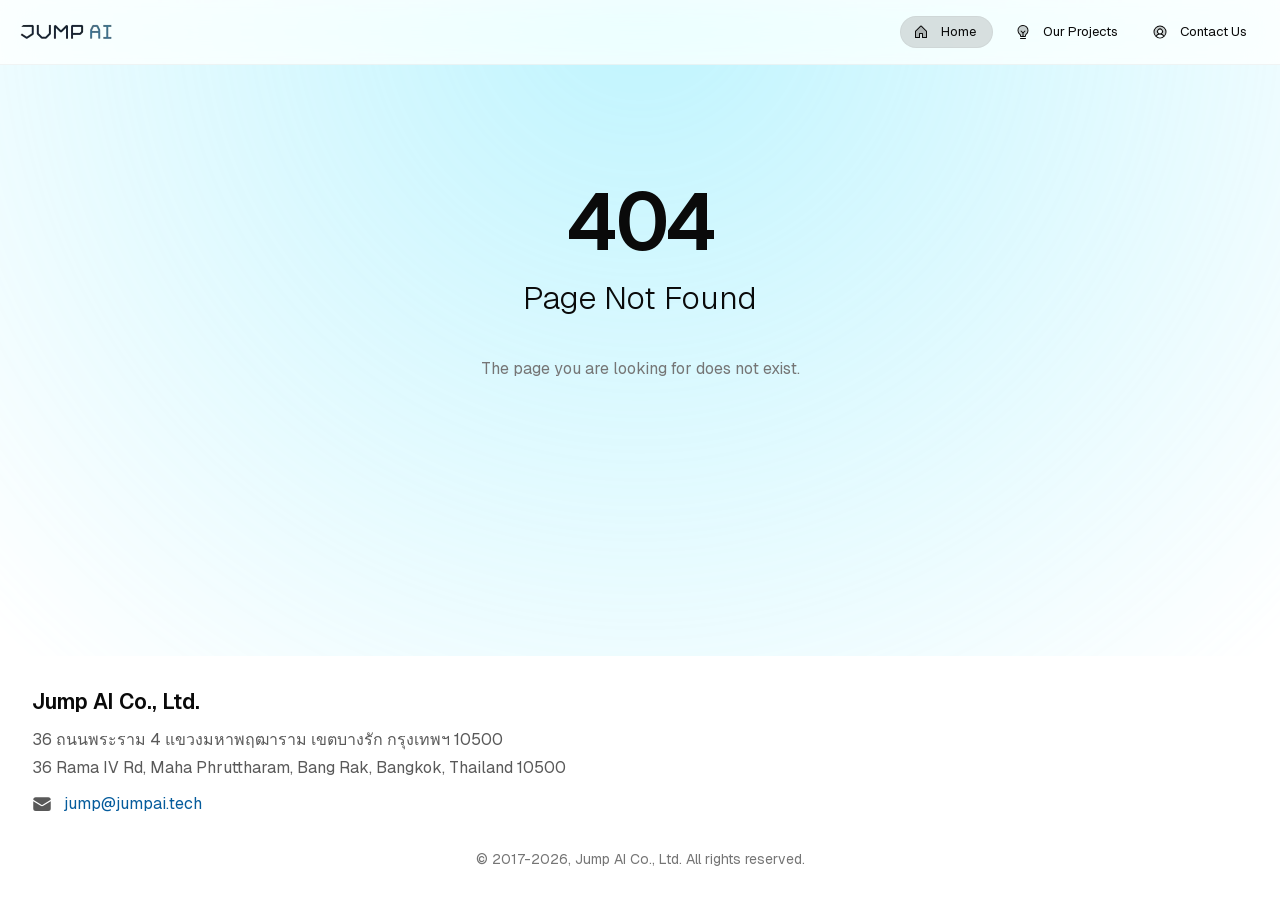
==== commit 20976f09: "Updates" ====
--- a/index.html
+++ b/index.html
@@ -1,4 +1,4 @@
-<!DOCTYPE html><html class="display-flex min-width-0 fill-width position-relative __variable_188709 __variable_188709 __variable_188709 __variable_9a8899" lang="en"><head><meta charSet="utf-8"/><meta name="viewport" content="width=device-width, initial-scale=1"/><link rel="preload" href="/_next/static/media/4cf2300e9c8272f7-s.p.woff2" as="font" crossorigin="" type="font/woff2"/><link rel="preload" href="/_next/static/media/93f479601ee12b01-s.p.woff2" as="font" crossorigin="" type="font/woff2"/><link rel="preload" as="image" href="/logos/jumpai.png"/><link rel="stylesheet" href="/_next/static/css/1532088111d6b4aa.css" data-precedence="next"/><link rel="stylesheet" href="/_next/static/css/46797d4d486a9811.css" data-precedence="next"/><link rel="stylesheet" href="/_next/static/css/4b2efc9bab881985.css" data-precedence="next"/><link rel="stylesheet" href="/_next/static/css/49857c58dd9f1424.css" data-precedence="next"/><link rel="preload" as="script" fetchPriority="low" href="/_next/static/chunks/webpack-43cd0fab6a3bc772.js"/><script src="/_next/static/chunks/719505fd-ace1fc1ef0ddf372.js" async=""></script><script src="/_next/static/chunks/969-a9271a23145a236b.js" async=""></script><script src="/_next/static/chunks/main-app-8ac1fc3083aabdfe.js" async=""></script><script src="/_next/static/chunks/8449d4b3-b696076d9e966d5c.js" async=""></script><script src="/_next/static/chunks/224f8b0a-f9caf206467da117.js" async=""></script><script src="/_next/static/chunks/62-a504e706cf44cf18.js" async=""></script><script src="/_next/static/chunks/746-584d4b711e8853a3.js" async=""></script><script src="/_next/static/chunks/app/page-abaa843ec7cae82a.js" async=""></script><script src="/_next/static/chunks/8e1b137f-6033a37b27f910e6.js" async=""></script><script src="/_next/static/chunks/eeb5748c-64795aa4c69c6914.js" async=""></script><script src="/_next/static/chunks/598-8acfcfc4c0cd6ade.js" async=""></script><script src="/_next/static/chunks/app/layout-c94e348452f28838.js" async=""></script><meta name="next-size-adjust" content=""/><script id="theme-init">
+<!DOCTYPE html><html class="display-flex min-width-0 fill-width position-relative __variable_188709 __variable_188709 __variable_188709 __variable_9a8899" lang="en"><head><meta charSet="utf-8"/><meta name="viewport" content="width=device-width, initial-scale=1"/><link rel="preload" href="/_next/static/media/4cf2300e9c8272f7-s.p.woff2" as="font" crossorigin="" type="font/woff2"/><link rel="preload" href="/_next/static/media/93f479601ee12b01-s.p.woff2" as="font" crossorigin="" type="font/woff2"/><link rel="preload" as="image" href="/logos/jumpai.png"/><link rel="stylesheet" href="/_next/static/css/1532088111d6b4aa.css" data-precedence="next"/><link rel="stylesheet" href="/_next/static/css/46797d4d486a9811.css" data-precedence="next"/><link rel="stylesheet" href="/_next/static/css/4b2efc9bab881985.css" data-precedence="next"/><link rel="stylesheet" href="/_next/static/css/49857c58dd9f1424.css" data-precedence="next"/><link rel="preload" as="script" fetchPriority="low" href="/_next/static/chunks/webpack-43cd0fab6a3bc772.js"/><script src="/_next/static/chunks/719505fd-ace1fc1ef0ddf372.js" async=""></script><script src="/_next/static/chunks/969-3a30724f377ba1f1.js" async=""></script><script src="/_next/static/chunks/main-app-8ac1fc3083aabdfe.js" async=""></script><script src="/_next/static/chunks/8449d4b3-b696076d9e966d5c.js" async=""></script><script src="/_next/static/chunks/224f8b0a-f9caf206467da117.js" async=""></script><script src="/_next/static/chunks/62-2ebd181ace871887.js" async=""></script><script src="/_next/static/chunks/746-584d4b711e8853a3.js" async=""></script><script src="/_next/static/chunks/app/page-abaa843ec7cae82a.js" async=""></script><script src="/_next/static/chunks/8e1b137f-6033a37b27f910e6.js" async=""></script><script src="/_next/static/chunks/eeb5748c-64795aa4c69c6914.js" async=""></script><script src="/_next/static/chunks/598-ad1d6edf0f2adbbc.js" async=""></script><script src="/_next/static/chunks/app/layout-6f310663e20540ad.js" async=""></script><meta name="next-size-adjust" content=""/><script id="theme-init">
             (function() {
               try {
                 const root = document.documentElement;
@@ -34,4 +34,4 @@
                 document.documentElement.setAttribute('data-theme', 'light');
               }
             })();
-          </script><title>Jump AI</title><meta name="description" content="Website showcasing our work"/><meta property="og:title" content="Jump AI"/><meta property="og:description" content="Website showcasing our work"/><meta property="og:url" content="https://jumpai.tech"/><meta property="og:image" content="https://jumpai.tech/images/og/home.jpg"/><meta property="og:image:alt" content="Jump AI"/><meta property="og:type" content="website"/><meta name="twitter:card" content="summary_large_image"/><meta name="twitter:title" content="Jump AI"/><meta name="twitter:description" content="Website showcasing our work"/><meta name="twitter:image" content="https://jumpai.tech/images/og/home.jpg"/><link rel="icon" href="/favicon.ico" type="image/x-icon" sizes="16x16"/><script>document.querySelectorAll('body link[rel="icon"], body link[rel="apple-touch-icon"]').forEach(el => document.head.appendChild(el))</script><script src="/_next/static/chunks/polyfills-42372ed130431b0a.js" noModule=""></script></head><body class="display-flex p-0 m-0 page-background flex-column align-center min-width-0 fill-width position-relative" style="min-height:100vh"><div hidden=""><!--$--><!--/$--></div><div class="display-flex overflow-hidden fill min-height-0 min-width-0 position-fixed"><div class="display-flex top-0 left-0 overflow-hidden fill min-height-0 min-width-0 position-absolute Mask_mask__VMf9B" style="--mask-position-x:50%;--mask-position-y:0%;--mask-radius:100vh"><div class="display-flex top-0 left-0 pointer-events-none opacity-40 fill min-height-0 min-width-0 position-absolute Background_dots__UXPUa" style="--dots-color:var(--brand-background-strong);--dots-size:var(--static-space-2)"></div></div></div><div class="display-flex s-flex-hide min-width-0 fill-width position-relative"></div><header class="display-flex p-16 justify-space-between align-center fit-height min-width-0 fill-width position-unset z-index-9 Header_header__4pLdo " data-border="rounded"><div class="display-flex g-12 align-center position-relative"><img src="/logos/jumpai.png" alt="Jump AI" style="width:100px;height:32px;object-fit:cover"/></div><div class="display-flex g-4 s-flex-hide align-center position-relative font-body font-default font-s"><a class="ToggleButton_button__JcTd4 ToggleButton_ghost__ZiVjg ToggleButton_m__eb9Fu ToggleButton_selected__A0M0X radius-m text-decoration-none button cursor-interactive fit-width justify-center" href="/"><span class="display-inline-flex fit position-relative color-inherit Icon_xs__96ET7" aria-hidden="true"><svg stroke="currentColor" fill="currentColor" stroke-width="0" viewBox="0 0 256 256" height="1em" width="1em" xmlns="http://www.w3.org/2000/svg"><path d="M216,120v96H152V152H104v64H40V120a8,8,0,0,1,2.34-5.66l80-80a8,8,0,0,1,11.32,0l80,80A8,8,0,0,1,216,120Z" opacity="0.2"></path><path d="M219.31,108.68l-80-80a16,16,0,0,0-22.62,0l-80,80A15.87,15.87,0,0,0,32,120v96a8,8,0,0,0,8,8h64a8,8,0,0,0,8-8V160h32v56a8,8,0,0,0,8,8h64a8,8,0,0,0,8-8V120A15.87,15.87,0,0,0,219.31,108.68ZM208,208H160V152a8,8,0,0,0-8-8H104a8,8,0,0,0-8,8v56H48V120l80-80,80,80Z"></path></svg></span><div class="display-flex p-4 justify-center position-static font-label font-s font-default">Home</div></a><div class="display-flex neutral-background-alpha-medium flex-column min-height-0 fill-height position-relative" style="min-width:var(--static-space-1);max-height:var(--static-space-24);width:var(--static-space-1)"></div><div class="display-flex flex-column transition-macro-medium fit-width position-relative" tabindex="-1" role="button" aria-haspopup="listbox" aria-expanded="false"><div class="display-flex fit-width position-relative"><a class="ToggleButton_button__JcTd4 ToggleButton_ghost__ZiVjg ToggleButton_m__eb9Fu radius-m text-decoration-none button cursor-interactive fit-width justify-center" href="/our-projects"><span class="display-inline-flex fit position-relative color-inherit Icon_xs__96ET7" aria-hidden="true"><svg stroke="currentColor" fill="currentColor" stroke-width="0" viewBox="0 0 256 256" height="1em" width="1em" xmlns="http://www.w3.org/2000/svg"><path d="M208,104a79.86,79.86,0,0,1-30.59,62.92A24.29,24.29,0,0,0,168,186v6a8,8,0,0,1-8,8H96a8,8,0,0,1-8-8v-6a24.11,24.11,0,0,0-9.3-19A79.87,79.87,0,0,1,48,104.45C47.76,61.09,82.72,25,126.07,24A80,80,0,0,1,208,104Z" opacity="0.2"></path><path d="M176,232a8,8,0,0,1-8,8H88a8,8,0,0,1,0-16h80A8,8,0,0,1,176,232Zm40-128a87.55,87.55,0,0,1-33.64,69.21A16.24,16.24,0,0,0,176,186v6a16,16,0,0,1-16,16H96a16,16,0,0,1-16-16v-6a16,16,0,0,0-6.23-12.66A87.59,87.59,0,0,1,40,104.5C39.74,56.83,78.26,17.15,125.88,16A88,88,0,0,1,216,104Zm-16,0a72,72,0,0,0-73.74-72c-39,.92-70.47,33.39-70.26,72.39a71.64,71.64,0,0,0,27.64,56.3h0A32,32,0,0,1,96,186v6h24V147.31L90.34,117.66a8,8,0,0,1,11.32-11.32L128,132.69l26.34-26.35a8,8,0,0,1,11.32,11.32L136,147.31V192h24v-6a32.12,32.12,0,0,1,12.47-25.35A71.65,71.65,0,0,0,200,104Z"></path></svg></span><div class="display-flex p-4 justify-center position-static font-label font-s font-default">Our Projects</div></a></div></div><a class="ToggleButton_button__JcTd4 ToggleButton_ghost__ZiVjg ToggleButton_m__eb9Fu radius-m text-decoration-none button cursor-interactive fit-width justify-center" href="/contact-us"><span class="display-inline-flex fit position-relative color-inherit Icon_xs__96ET7" aria-hidden="true"><svg stroke="currentColor" fill="currentColor" stroke-width="0" viewBox="0 0 256 256" height="1em" width="1em" xmlns="http://www.w3.org/2000/svg"><path d="M224,128a95.76,95.76,0,0,1-31.8,71.37A72,72,0,0,0,128,160a40,40,0,1,0-40-40,40,40,0,0,0,40,40,72,72,0,0,0-64.2,39.37h0A96,96,0,1,1,224,128Z" opacity="0.2"></path><path d="M128,24A104,104,0,1,0,232,128,104.11,104.11,0,0,0,128,24ZM74.08,197.5a64,64,0,0,1,107.84,0,87.83,87.83,0,0,1-107.84,0ZM96,120a32,32,0,1,1,32,32A32,32,0,0,1,96,120Zm97.76,66.41a79.66,79.66,0,0,0-36.06-28.75,48,48,0,1,0-59.4,0,79.66,79.66,0,0,0-36.06,28.75,88,88,0,1,1,131.52,0Z"></path></svg></span><div class="display-flex p-4 justify-center position-static font-label font-s font-default">Contact Us</div></a><div class="display-flex neutral-background-alpha-medium flex-column min-height-0 fill-height position-relative" style="min-width:var(--static-space-1);max-height:var(--static-space-24);width:var(--static-space-1)"></div><button class="ToggleButton_button__JcTd4 ToggleButton_ghost__ZiVjg ToggleButton_m__eb9Fu radius-m text-decoration-none button cursor-interactive fit-width justify-center" aria-label="Switch to dark mode"><span class="display-inline-flex fit position-relative color-inherit Icon_xs__96ET7" aria-hidden="true"><svg stroke="currentColor" fill="none" stroke-width="1.5" viewBox="0 0 24 24" aria-hidden="true" height="1em" width="1em" xmlns="http://www.w3.org/2000/svg"><path stroke-linecap="round" stroke-linejoin="round" d="M21.752 15.002A9.72 9.72 0 0 1 18 15.75c-5.385 0-9.75-4.365-9.75-9.75 0-1.33.266-2.597.748-3.752A9.753 9.753 0 0 0 3 11.25C3 16.635 7.365 21 12.75 21a9.753 9.753 0 0 0 9.002-5.998Z"></path></svg></span></button></div><div class="display-flex s-flex-show position-relative"><button class="Header_hamburgerButton___zyDV" aria-label="Menu" type="button"><div class="Header_hamburgerIcon__q0jvm"><span></span><span></span><span></span></div></button></div></header><div class="display-flex p-l flex-1 justify-center min-width-0 fill-width position-relative"><div class="display-flex justify-center min-width-0 fill-width position-relative" style="min-height:var(--static-space-0)"><div class="display-flex py-128 justify-center min-width-0 fill-width position-relative"><div class="display-flex center position-relative"><div class="display-flex center position-relative Spinner_m__Dc98j" role="status" aria-label="Loading"><div class="display-flex fill min-height-0 min-width-0 position-relative"><div class="display-flex neutral-border-alpha-medium border-1 border-solid radius-full fill min-height-0 min-width-0 position-absolute Spinner_size__LIOjN"></div><div class="display-flex border-solid radius-full fill min-height-0 min-width-0 position-relative Spinner_spinner__g8eKg Spinner_size__LIOjN"></div></div></div></div></div></div></div><footer class="display-flex p-32 accent-background-weak s-flex-column justify-center min-width-0 fill-width position-relative"><div class="display-flex flex-column min-width-0 fill-width position-relative" style="max-width:var(--responsive-width-xl)"><div class="display-flex g-24 s-flex-column justify-space-between min-width-0 fill-width position-relative"><div class="display-flex g-12 flex-column flex-2 position-relative"><span class="font-heading font-strong font-l neutral-on-background-strong">Jump AI Co., Ltd.</span><div class="display-flex g-12 align-start position-relative"><div class="display-flex g-4 flex-column position-relative"><span class="font-body font-default font-m neutral-on-background-medium">36 ถนนพระราม 4 แขวงมหาพฤฒาราม เขตบางรัก กรุงเทพฯ 10500</span><span class="font-body font-default font-m neutral-on-background-medium">36 Rama IV Rd, Maha Phruttharam, Bang Rak, Bangkok, Thailand 10500</span></div></div><div class="display-flex g-12 align-center position-relative"><span class="display-inline-flex fit position-relative neutral-on-background-medium Icon_s__SdVsz" style="flex-shrink:0" aria-hidden="true"><svg stroke="currentColor" fill="currentColor" stroke-width="0" viewBox="0 0 24 24" aria-hidden="true" height="1em" width="1em" xmlns="http://www.w3.org/2000/svg"><path d="M1.5 8.67v8.58a3 3 0 0 0 3 3h15a3 3 0 0 0 3-3V8.67l-8.928 5.493a3 3 0 0 1-3.144 0L1.5 8.67Z"></path><path d="M22.5 6.908V6.75a3 3 0 0 0-3-3h-15a3 3 0 0 0-3 3v.158l9.714 5.978a1.5 1.5 0 0 0 1.572 0L22.5 6.908Z"></path></svg></span><a class="font-body font-default font-m brand-on-background-strong" style="text-decoration:none" href="mailto:jump@jumpai.tech">jump@jumpai.tech</a></div></div><div class="display-flex flex-column flex-1 position-relative"><iframe src="https://www.google.com/maps/embed?pb=!1m18!1m12!1m3!1d3875.7620017183926!2d100.52088377605759!3d13.732853997729922!2m3!1f0!2f0!3f0!3m2!1i1024!2i768!4f13.1!3m3!1m2!1s0x30e299c0b237fe93%3A0xe8f3bd60b9d763ec!2sJump%20AI%20Co.%2C%20Ltd.!5e0!3m2!1sen!2sth!4v1750674474292!5m2!1sen!2sth" style="border:0;border-radius:12px" allowFullScreen="" loading="lazy" referrerPolicy="no-referrer-when-downgrade" title="Jump AI Location"></iframe></div></div><div class="display-flex pt-12 justify-center align-center min-width-0 fill-width position-relative"><span class="font-body font-default font-s neutral-on-background-weak" style="text-align:center">© <!-- -->2017<!-- -->-<!-- -->2026<!-- -->, <!-- -->Jump AI Co., Ltd.<!-- --> All rights reserved.</span></div></div><div class="display-flex s-flex-show position-relative" style="height:var(--static-space-80)"></div></footer><script src="/_next/static/chunks/webpack-43cd0fab6a3bc772.js" async=""></script><script>(self.__next_f=self.__next_f||[]).push([0])</script><script>self.__next_f.push([1,"1:\"$Sreact.fragment\"\n3:I[35514,[\"571\",\"static/chunks/8449d4b3-b696076d9e966d5c.js\",\"838\",\"static/chunks/224f8b0a-f9caf206467da117.js\",\"62\",\"static/chunks/62-a504e706cf44cf18.js\",\"746\",\"static/chunks/746-584d4b711e8853a3.js\",\"974\",\"static/chunks/app/page-abaa843ec7cae82a.js\"],\"\"]\n4:I[95639,[\"571\",\"static/chunks/8449d4b3-b696076d9e966d5c.js\",\"838\",\"static/chunks/224f8b0a-f9caf206467da117.js\",\"62\",\"static/chunks/62-a504e706cf44cf18.js\",\"746\",\"static/chunks/746-584d4b711e8853a3.js\",\"974\",\"static/chunks/app/page-abaa843ec7cae82a.js\"],\"RevealFx\"]\n5:I[15148,[\"571\",\"static/chunks/8449d4b3-b696076d9e966d5c.js\",\"838\",\"static/chunks/224f8b0a-f9caf206467da117.js\",\"62\",\"static/chunks/62-a504e706cf44cf18.js\",\"746\",\"static/chunks/746-584d4b711e8853a3.js\",\"974\",\"static/chunks/app/page-abaa843ec7cae82a.js\"],\"OurServices\"]\n6:I[68671,[\"571\",\"static/chunks/8449d4b3-b696076d9e966d5c.js\",\"838\",\"static/chunks/224f8b0a-f9caf206467da117.js\",\"62\",\"static/chunks/62-a504e706cf44cf18.js\",\"746\",\"static/chunks/746-584d4b711e8853a3.js\",\"974\",\"static/chunks/app/page-abaa843ec7cae82a.js\"],\"default\"]\n7:I[40446,[],\"OutletBoundary\"]\na:I[78606,[],\"AsyncMetadataOutlet\"]\nc:I[40446,[],\"ViewportBoundary\"]\ne:I[40446,[],\"MetadataBoundary\"]\n10:I[22193,[],\"\"]\n:HL[\"/_next/static/media/4cf2300e9c8272f7-s.p.woff2\",\"font\",{\"crossOrigin\":\"\",\"type\":\"font/woff2\"}]\n:HL[\"/_next/static/media/93f479601ee12b01-s.p.woff2\",\"font\",{\"crossOrigin\":\"\",\"type\":\"font/woff2\"}]\n:HL[\"/_next/static/css/1532088111d6b4aa.css\",\"style\"]\n:HL[\"/_next/static/css/46797d4d486a9811.css\",\"style\"]\n:HL[\"/_next/static/css/4b2efc9bab881985.css\",\"style\"]\n:HL[\"/_next/static/css/49857c58dd9f1424.css\",\"style\"]\n"])</script><script>self.__next_f.push([1,"0:{\"P\":null,\"b\":\"oU587AROAjie3jMKk5fgH\",\"p\":\"\",\"c\":[\"\",\"\"],\"i\":false,\"f\":[[[\"\",{\"children\":[\"__PAGE__\",{}]},\"$undefined\",\"$undefined\",true],[\"\",[\"$\",\"$1\",\"c\",{\"children\":[[[\"$\",\"link\",\"0\",{\"rel\":\"stylesheet\",\"href\":\"/_next/static/css/1532088111d6b4aa.css\",\"precedence\":\"next\",\"crossOrigin\":\"$undefined\",\"nonce\":\"$undefined\"}],[\"$\",\"link\",\"1\",{\"rel\":\"stylesheet\",\"href\":\"/_next/static/css/46797d4d486a9811.css\",\"precedence\":\"next\",\"crossOrigin\":\"$undefined\",\"nonce\":\"$undefined\"}],[\"$\",\"link\",\"2\",{\"rel\":\"stylesheet\",\"href\":\"/_next/static/css/4b2efc9bab881985.css\",\"precedence\":\"next\",\"crossOrigin\":\"$undefined\",\"nonce\":\"$undefined\"}],[\"$\",\"link\",\"3\",{\"rel\":\"stylesheet\",\"href\":\"/_next/static/css/49857c58dd9f1424.css\",\"precedence\":\"next\",\"crossOrigin\":\"$undefined\",\"nonce\":\"$undefined\"}]],\"$L2\"]}],{\"children\":[\"__PAGE__\",[\"$\",\"$1\",\"c\",{\"children\":[[\"$\",\"div\",null,{\"ref\":\"$undefined\",\"className\":\"display-flex g-xl flex-column align-center fill-width position-relative\",\"style\":{\"maxWidth\":\"var(--responsive-width-xl)\",\"minWidth\":\"$undefined\",\"minHeight\":\"$undefined\",\"maxHeight\":\"$undefined\",\"width\":\"$undefined\",\"height\":\"$undefined\",\"aspectRatio\":\"$undefined\",\"textAlign\":\"$undefined\"},\"children\":[[\"$\",\"$L3\",null,{\"id\":\"schema-webPage-/\",\"type\":\"application/ld+json\",\"dangerouslySetInnerHTML\":{\"__html\":\"{\\\"@context\\\":\\\"https://schema.org\\\",\\\"@type\\\":\\\"WebPage\\\",\\\"url\\\":\\\"https://jumpai.tech/\\\",\\\"sameAs\\\":[],\\\"headline\\\":\\\"Jump AI\\\",\\\"description\\\":\\\"Website showcasing our work\\\",\\\"image\\\":\\\"https://jumpai.tech/api/og/generate?title=Jump%20AI\\\",\\\"author\\\":{\\\"@type\\\":\\\"Person\\\",\\\"name\\\":\\\"Jump AI\\\",\\\"image\\\":{\\\"@type\\\":\\\"ImageObject\\\",\\\"url\\\":\\\"https://jumpai.tech/logos/jumpai.png\\\"}}}\"}}],[\"$\",\"$L4\",null,{\"fillWidth\":true,\"children\":[\"$\",\"$L5\",null,{\"serviceData\":[{\"title\":\"Data Science Research\",\"description\":\"We deliver tailored AI solutions, from integrating ready-made tools to building fully custom models, to drive your business growth.\",\"image\":\"/images/services/0001_data_science_research.png\",\"fullDescription\":\"Whether you’re looking to adopt ready-made tools—such as AutoML, LLMs-as-a-Service, or AI APIs—or build a fully customized model using your own data, our team has the expertise to bring your vision to life.\\n\\nWe specialize in developing AI solutions tailored to your business goals, combining technical depth with practical implementation. Our experience spans a wide range of applications, including:\\nCredit scoring and risk modeling\\n\\n- Logistics and route optimization\\n- Sales and demand forecasting\\n- Document and expense classification\\n- Product recommendation systems\\n- Enterprise chatbots with internal knowledge integration\\n- Image-based object recognition\\n- Video transcription and speaker diarization\\n- Live event summarization\\n- Automated quotation generation\\n\\nNo matter your challenge, we’ll help you design and deploy intelligent systems that drive efficiency, accuracy, and growth.\\n\\n\"},{\"title\":\"System Integration and Automation\",\"description\":\"We unify enterprise data and automate critical processes to drive smarter, more efficient operations.\",\"image\":\"/images/services/0002_system_integration_and_automation.png\",\"fullDescription\":\"Many enterprises operate with disconnected systems (CRM, ERP, finance, marketing, etc.), resulting in data silos, inconsistent information, and slow decision-making. When data isn’t integrated, teams work with partial or outdated insights, leading to inefficiencies and missed opportunities.\\n\\nData integration brings information from different systems into a single, reliable source of truth. This enables better analytics, stronger collaboration, and real-time insights for faster, more informed decisions.\\n\\nAutomation builds on this by eliminating manual, repetitive tasks and streamlining workflows. With integrated data powering automation, organizations gain faster operations, fewer errors, and improved responsiveness.\\n\\nOur company specializes in building integration and automation solutions—helping enterprises unify their data, automate key processes, and unlock smarter, more efficient operations that drive competitive advantage.\\n\\n\"},{\"title\":\"Data Engineering and Analytics\",\"description\":\"We transform raw data into actionable insights through expert data engineering and analytics solutions.\",\"image\":\"/images/services/0003_data_engineering_and_analytics.png\",\"fullDescription\":\"Enterprises generate vast amounts of data, but without proper data engineering and analytics, that data remains underutilized. High quality data pipelines, governance, and insight-driven analytics are essential for improving decision-making, operational efficiency, and business growth. Our team specializes in building robust data architectures, integrating systems to eliminate silos, and developing analytics solutions that unlock real value. We help organizations transform raw data into actionable insights—quickly, reliably, and at scale.\\n\\n\"},{\"title\":\"Web/Mobile Application Development\",\"description\":\"We build custom, scalable web and mobile applications designed to optimize your unique business processes.\",\"image\":\"/images/services/0004_web_application_development.png\",\"fullDescription\":\"Off-the-shelf applications lack the flexibility and alignment needed to fully support unique business processes. As enterprises grow, they require tailor-made web and mobile applications that fit their workflows, integrate seamlessly with internal systems, and scale with their operations. Our team designs and builds custom applications that are secure, user-friendly, and optimized for performance—ensuring that technology becomes an enabler, not a limitation. We work closely with your team to translate business needs into scalable digital solutions that drive efficiency and competitive advantage.\\n\\n\"},{\"title\":\"API Development and Management\",\"description\":\"We build scalable, secure, and well-governed API ecosystems to accelerate enterprise integration and innovation.\",\"image\":\"/images/services/0005_api_development_and_management2.png\",\"fullDescription\":\"As enterprises scale, they often manage a growing number of internal and external APIs to connect systems, customers, and business partners. Without proper API development, governance, and lifecycle management, this complexity can lead to security risks, inconsistent data flows, and slower innovation. Our team designs and implements scalable API architectures, ensures secure access control, and provides clear documentation and monitoring practices. We help organizations build reliable, well-governed API ecosystems that support smooth integration, faster delivery, and stronger collaboration.\\n\\n\"}]}]}],[\"$\",\"$L4\",null,{\"fillWidth\":true,\"children\":[\"$\",\"$L6\",null,{\"logos\":[\"/logos/light/0010_snaplogic_logo.png\",\"/logos/light/0020_pttgc_logo.png\",\"/logos/light/0030_scg_logo.png\",\"/logos/light/0040_scgjwd_logo.png\",\"/logos/light/0050_mfec_logo.png\",\"/logos/light/0060_pea_logo.png\",\"/logos/light/0070_nexter_logo.png\",\"/logos/light/0080_public_health_logo.png\",\"/logos/light/0090_mahidol_medicine.png\",\"/logos/light/0100_LHBank.png\",\"/logos/light/0110_kbank.png\",\"/logos/light/0120_Rama_medicine.png\",\"/logos/light/0130_Nippon_steel.png\",\"/logos/light/0140_LogHealth.png\",\"/logos/light/0150_SBP.png\"]}]}]]}],null,[\"$\",\"$L7\",null,{\"children\":[\"$L8\",\"$L9\",[\"$\",\"$La\",null,{\"promise\":\"$@b\"}]]}]]}],{},null,false]},null,false],[\"$\",\"$1\",\"h\",{\"children\":[null,[\"$\",\"$1\",\"v4nYlzDLwk-cnD_bbuu5Yv\",{\"children\":[[\"$\",\"$Lc\",null,{\"children\":\"$Ld\"}],[\"$\",\"meta\",null,{\"name\":\"next-size-adjust\",\"content\":\"\"}]]}],[\"$\",\"$Le\",null,{\"children\":\"$Lf\"}]]}],false]],\"m\":\"$undefined\",\"G\":[\"$10\",\"$undefined\"],\"s\":false,\"S\":true}\n"])</script><script>self.__next_f.push([1,"12:I[86252,[\"571\",\"static/chunks/8449d4b3-b696076d9e966d5c.js\",\"838\",\"static/chunks/224f8b0a-f9caf206467da117.js\",\"240\",\"static/chunks/8e1b137f-6033a37b27f910e6.js\",\"748\",\"static/chunks/eeb5748c-64795aa4c69c6914.js\",\"62\",\"static/chunks/62-a504e706cf44cf18.js\",\"598\",\"static/chunks/598-8acfcfc4c0cd6ade.js\",\"177\",\"static/chunks/app/layout-c94e348452f28838.js\"],\"Providers\"]\n13:I[68611,[\"571\",\"static/chunks/8449d4b3-b696076d9e966d5c.js\",\"838\",\"static/chunks/224f8b0a-f9caf206467da117.js\",\"240\",\"static/chunks/8e1b137f-6033a37b27f910e6.js\",\"748\",\"static/chunks/eeb5748c-64795aa4c69c6914.js\",\"62\",\"static/chunks/62-a504e706cf44cf18.js\",\"598\",\"static/chunks/598-8acfcfc4c0cd6ade.js\",\"177\",\"static/chunks/app/layout-c94e348452f28838.js\"],\"ResponsiveBackground\"]\n14:I[71986,[\"571\",\"static/chunks/8449d4b3-b696076d9e966d5c.js\",\"838\",\"static/chunks/224f8b0a-f9caf206467da117.js\",\"240\",\"static/chunks/8e1b137f-6033a37b27f910e6.js\",\"748\",\"static/chunks/eeb5748c-64795aa4c69c6914.js\",\"62\",\"static/chunks/62-a504e706cf44cf18.js\",\"598\",\"static/chunks/598-8acfcfc4c0cd6ade.js\",\"177\",\"static/chunks/app/layout-c94e348452f28838.js\"],\"Header\"]\n15:I[83268,[\"571\",\"static/chunks/8449d4b3-b696076d9e966d5c.js\",\"838\",\"static/chunks/224f8b0a-f9caf206467da117.js\",\"240\",\"static/chunks/8e1b137f-6033a37b27f910e6.js\",\"748\",\"static/chunks/eeb5748c-64795aa4c69c6914.js\",\"62\",\"static/chunks/62-a504e706cf44cf18.js\",\"598\",\"static/chunks/598-8acfcfc4c0cd6ade.js\",\"177\",\"static/chunks/app/layout-c94e348452f28838.js\"],\"RouteGuard\"]\n16:I[31526,[],\"\"]\n17:I[76236,[],\"\"]\n18:I[32257,[\"571\",\"static/chunks/8449d4b3-b696076d9e966d5c.js\",\"838\",\"static/chunks/224f8b0a-f9caf206467da117.js\",\"62\",\"static/chunks/62-a504e706cf44cf18.js\",\"746\",\"static/chunks/746-584d4b711e8853a3.js\",\"974\",\"static/chunks/app/page-abaa843ec7cae82a.js\"],\"Icon\"]\n19:\"$Sreact.suspense\"\n1a:I[78606,[],\"AsyncMetadata\"]\n11:T79d,\n            (function() {\n              try {\n                const root = document.documentElement;\n                \n                // 1. Get the default theme from your configuration"])</script><script>self.__next_f.push([1," file.\n                const configuredTheme = 'light';\n                \n                // 2. Get the theme saved by the user, if any.\n                const savedTheme = localStorage.getItem('data-theme');\n                \n                // 3. Determine the final theme. Prioritize the saved theme, otherwise use the configured default.\n                let finalTheme = savedTheme || configuredTheme;\n                // 4. If the theme is 'system', resolve it based on the user's OS preference.\n                if (finalTheme === 'system') {\n                  finalTheme = window.matchMedia('(prefers-color-scheme: dark)').matches ? 'dark' : 'light';\n                }\n                // 5. Apply the final, resolved theme to the document.\n                root.setAttribute('data-theme', finalTheme);\n                \n                // This part for applying other style attributes is correct and can remain.\n                const config = {\"brand\":\"cyan\",\"accent\":\"red\",\"neutral\":\"gray\",\"solid\":\"contrast\",\"solid-style\":\"flat\",\"border\":\"playful\",\"surface\":\"translucent\",\"transition\":\"all\",\"scaling\":\"100\",\"viz-style\":\"gradient\"};\n                \n                Object.keys(config).forEach(key =\u003e {\n                  const value = localStorage.getItem('data-' + key) || config[key];\n                  if (value) {\n                    root.setAttribute('data-' + key, value);\n                  }\n                });\n                localStorage.setItem('data-theme', finalTheme);\n              } catch (e) {\n                console.error('Failed to initialize theme:', e);\n                // Fallback to dark theme in case of any error.\n                document.documentElement.setAttribute('data-theme', 'light');\n              }\n            })();\n          "])</script><script>self.__next_f.push([1,"2:[\"$\",\"html\",null,{\"ref\":\"$undefined\",\"className\":\"display-flex min-width-0 fill-width position-relative __variable_188709 __variable_188709 __variable_188709 __variable_9a8899\",\"style\":{\"maxWidth\":\"$undefined\",\"minWidth\":\"$undefined\",\"minHeight\":\"$undefined\",\"maxHeight\":\"$undefined\",\"width\":\"$undefined\",\"height\":\"$undefined\",\"aspectRatio\":\"$undefined\",\"textAlign\":\"$undefined\"},\"suppressHydrationWarning\":true,\"lang\":\"en\",\"children\":[[\"$\",\"head\",null,{\"children\":[\"$\",\"script\",null,{\"id\":\"theme-init\",\"dangerouslySetInnerHTML\":{\"__html\":\"$11\"}}]}],[\"$\",\"$L12\",null,{\"children\":[\"$\",\"body\",null,{\"ref\":\"$undefined\",\"className\":\"display-flex p-0 m-0 page-background flex-column align-center min-width-0 fill-width position-relative\",\"style\":{\"maxWidth\":\"$undefined\",\"minWidth\":\"$undefined\",\"minHeight\":\"100vh\",\"maxHeight\":\"$undefined\",\"width\":\"$undefined\",\"height\":\"$undefined\",\"aspectRatio\":\"$undefined\",\"textAlign\":\"$undefined\"},\"children\":[[\"$\",\"$L13\",null,{}],[\"$\",\"div\",null,{\"ref\":\"$undefined\",\"className\":\"display-flex s-flex-hide min-width-0 fill-width position-relative\",\"style\":{\"maxWidth\":\"$undefined\",\"minWidth\":\"$undefined\",\"minHeight\":\"$undefined\",\"maxHeight\":\"$undefined\",\"width\":\"$undefined\",\"height\":\"$undefined\",\"aspectRatio\":\"$undefined\",\"textAlign\":\"$undefined\"},\"children\":\"$undefined\"}],[\"$\",\"$L14\",null,{\"projectData\":[{\"id\":\"0001_API_Development\",\"name\":\"API Development\",\"projects\":[{\"title\":\"Microservices API Gateway\",\"summary\":\"Designed and implemented a scalable API gateway for microservices architecture.\",\"description\":\"Built a high-performance API gateway using Node.js and Express that handles authentication, rate limiting, request routing, and load balancing for 20+ microservices. Includes comprehensive monitoring and analytics.\",\"image\":\"/images/projects/project-01/cover-04.jpg\"}]},{\"id\":\"0002_Data_Integration\",\"name\":\"Data Integration\",\"projects\":[{\"title\":\"Cloud Data Migration\",\"summary\":\"Migrated legacy on-premise data to cloud infrastructure.\",\"description\":\"Successfully migrated 10TB of historical data from on-premise SQL Server to AWS Redshift. Implemented data transformation logic, incremental loading strategies, and rollback procedures to ensure zero data loss.\",\"image\":\"/images/projects/project-01/cover-02.jpg\"},{\"title\":\"Real-time ETL Pipeline\",\"summary\":\"Built a real-time data integration pipeline for a financial services company.\",\"description\":\"Developed a comprehensive ETL pipeline that processes millions of transactions daily from multiple sources including databases, APIs, and file systems. The solution includes data validation, error handling, and real-time monitoring dashboards.\",\"image\":\"/images/projects/project-01/cover-01.jpg\"}]}]}],[\"$\",\"div\",null,{\"ref\":\"$undefined\",\"className\":\"display-flex p-l flex-1 justify-center min-width-0 fill-width position-relative\",\"style\":{\"maxWidth\":\"$undefined\",\"minWidth\":\"$undefined\",\"minHeight\":\"$undefined\",\"maxHeight\":\"$undefined\",\"width\":\"$undefined\",\"height\":\"$undefined\",\"aspectRatio\":\"$undefined\",\"textAlign\":\"$undefined\"},\"children\":[\"$\",\"div\",null,{\"ref\":\"$undefined\",\"className\":\"display-flex justify-center min-width-0 fill-width position-relative\",\"style\":{\"maxWidth\":\"$undefined\",\"minWidth\":\"$undefined\",\"minHeight\":\"var(--static-space-0)\",\"maxHeight\":\"$undefined\",\"width\":\"$undefined\",\"height\":\"$undefined\",\"aspectRatio\":\"$undefined\",\"textAlign\":\"$undefined\"},\"children\":[\"$\",\"$L15\",null,{\"children\":[\"$\",\"$L16\",null,{\"parallelRouterKey\":\"children\",\"error\":\"$undefined\",\"errorStyles\":\"$undefined\",\"errorScripts\":\"$undefined\",\"template\":[\"$\",\"$L17\",null,{}],\"templateStyles\":\"$undefined\",\"templateScripts\":\"$undefined\",\"notFound\":[[\"$\",\"section\",null,{\"ref\":\"$undefined\",\"className\":\"display-flex pb-160 flex-column center fill min-height-0 min-width-0 position-relative\",\"style\":{\"maxWidth\":\"$undefined\",\"minWidth\":\"$undefined\",\"minHeight\":\"$undefined\",\"maxHeight\":\"$undefined\",\"width\":\"$undefined\",\"height\":\"$undefined\",\"aspectRatio\":\"$undefined\",\"textAlign\":\"$undefined\"},\"children\":[[\"$\",\"span\",null,{\"className\":\"font-display font-strong font-xl mb-s\",\"style\":{\"textAlign\":\"$undefined\",\"textWrap\":\"$undefined\"},\"children\":\"404\"}],[\"$\",\"h1\",null,{\"className\":\"font-display font-default font-xs neutral-on-background-strong mb-l\",\"style\":{\"textAlign\":\"$undefined\",\"textWrap\":\"balance\"},\"children\":\"Page Not Found\"}],[\"$\",\"span\",null,{\"className\":\"neutral-on-background-weak\",\"style\":{\"textAlign\":\"$undefined\",\"textWrap\":\"$undefined\"},\"children\":\"The page you are looking for does not exist.\"}]]}],[]],\"forbidden\":\"$undefined\",\"unauthorized\":\"$undefined\"}]}]}]}],[\"$\",\"footer\",null,{\"ref\":\"$undefined\",\"className\":\"display-flex p-32 accent-background-weak s-flex-column justify-center min-width-0 fill-width position-relative\",\"style\":{\"maxWidth\":\"$undefined\",\"minWidth\":\"$undefined\",\"minHeight\":\"$undefined\",\"maxHeight\":\"$undefined\",\"width\":\"$undefined\",\"height\":\"$undefined\",\"aspectRatio\":\"$undefined\",\"textAlign\":\"$undefined\"},\"children\":[[\"$\",\"div\",null,{\"ref\":\"$undefined\",\"className\":\"display-flex flex-column min-width-0 fill-width position-relative\",\"style\":{\"maxWidth\":\"var(--responsive-width-xl)\",\"minWidth\":\"$undefined\",\"minHeight\":\"$undefined\",\"maxHeight\":\"$undefined\",\"width\":\"$undefined\",\"height\":\"$undefined\",\"aspectRatio\":\"$undefined\",\"textAlign\":\"$undefined\"},\"children\":[[\"$\",\"div\",null,{\"ref\":\"$undefined\",\"className\":\"display-flex g-24 s-flex-column justify-space-between min-width-0 fill-width position-relative\",\"style\":{\"maxWidth\":\"$undefined\",\"minWidth\":\"$undefined\",\"minHeight\":\"$undefined\",\"maxHeight\":\"$undefined\",\"width\":\"$undefined\",\"height\":\"$undefined\",\"aspectRatio\":\"$undefined\",\"textAlign\":\"$undefined\"},\"children\":[[\"$\",\"div\",null,{\"ref\":\"$undefined\",\"className\":\"display-flex g-12 flex-column flex-2 position-relative\",\"style\":{\"maxWidth\":\"$undefined\",\"minWidth\":\"$undefined\",\"minHeight\":\"$undefined\",\"maxHeight\":\"$undefined\",\"width\":\"$undefined\",\"height\":\"$undefined\",\"aspectRatio\":\"$undefined\",\"textAlign\":\"$undefined\"},\"children\":[[\"$\",\"span\",null,{\"className\":\"font-heading font-strong font-l neutral-on-background-strong\",\"style\":{\"textAlign\":\"$undefined\",\"textWrap\":\"$undefined\"},\"children\":\"Jump AI Co., Ltd.\"}],[\"$\",\"div\",null,{\"ref\":\"$undefined\",\"className\":\"display-flex g-12 align-start position-relative\",\"style\":{\"maxWidth\":\"$undefined\",\"minWidth\":\"$undefined\",\"minHeight\":\"$undefined\",\"maxHeight\":\"$undefined\",\"width\":\"$undefined\",\"height\":\"$undefined\",\"aspectRatio\":\"$undefined\",\"textAlign\":\"$undefined\"},\"children\":[[\"$\",\"$L18\",null,{\"name\":\"location\",\"size\":\"l\",\"onBackground\":\"neutral-medium\",\"style\":{\"flexShrink\":0,\"marginTop\":\"4px\"}}],[\"$\",\"div\",null,{\"ref\":\"$undefined\",\"className\":\"display-flex g-4 flex-column position-relative\",\"style\":{\"maxWidth\":\"$undefined\",\"minWidth\":\"$undefined\",\"minHeight\":\"$undefined\",\"maxHeight\":\"$undefined\",\"width\":\"$undefined\",\"height\":\"$undefined\",\"aspectRatio\":\"$undefined\",\"textAlign\":\"$undefined\"},\"children\":[[\"$\",\"span\",null,{\"className\":\"font-body font-default font-m neutral-on-background-medium\",\"style\":{\"textAlign\":\"$undefined\",\"textWrap\":\"$undefined\"},\"children\":\"36 ถนนพระราม 4 แขวงมหาพฤฒาราม เขตบางรัก กรุงเทพฯ 10500\"}],[\"$\",\"span\",null,{\"className\":\"font-body font-default font-m neutral-on-background-medium\",\"style\":{\"textAlign\":\"$undefined\",\"textWrap\":\"$undefined\"},\"children\":\"36 Rama IV Rd, Maha Phruttharam, Bang Rak, Bangkok, Thailand 10500\"}]]}]]}],[\"$\",\"div\",null,{\"ref\":\"$undefined\",\"className\":\"display-flex g-12 align-center position-relative\",\"style\":{\"maxWidth\":\"$undefined\",\"minWidth\":\"$undefined\",\"minHeight\":\"$undefined\",\"maxHeight\":\"$undefined\",\"width\":\"$undefined\",\"height\":\"$undefined\",\"aspectRatio\":\"$undefined\",\"textAlign\":\"$undefined\"},\"children\":[[\"$\",\"$L18\",null,{\"name\":\"email\",\"size\":\"s\",\"onBackground\":\"neutral-medium\",\"style\":{\"flexShrink\":0}}],[\"$\",\"a\",null,{\"className\":\"font-body font-default font-m brand-on-background-strong\",\"style\":{\"textAlign\":\"$undefined\",\"textWrap\":\"$undefined\",\"textDecoration\":\"none\"},\"href\":\"mailto:jump@jumpai.tech\",\"children\":\"jump@jumpai.tech\"}]]}]]}],[\"$\",\"div\",null,{\"ref\":\"$undefined\",\"className\":\"display-flex flex-column flex-1 position-relative\",\"style\":{\"maxWidth\":\"$undefined\",\"minWidth\":\"$undefined\",\"minHeight\":\"$undefined\",\"maxHeight\":\"$undefined\",\"width\":\"$undefined\",\"height\":\"$undefined\",\"aspectRatio\":\"$undefined\",\"textAlign\":\"$undefined\"},\"children\":[\"$\",\"iframe\",null,{\"src\":\"https://www.google.com/maps/embed?pb=!1m18!1m12!1m3!1d3875.7620017183926!2d100.52088377605759!3d13.732853997729922!2m3!1f0!2f0!3f0!3m2!1i1024!2i768!4f13.1!3m3!1m2!1s0x30e299c0b237fe93%3A0xe8f3bd60b9d763ec!2sJump%20AI%20Co.%2C%20Ltd.!5e0!3m2!1sen!2sth!4v1750674474292!5m2!1sen!2sth\",\"style\":{\"border\":0,\"borderRadius\":\"12px\"},\"allowFullScreen\":true,\"loading\":\"lazy\",\"referrerPolicy\":\"no-referrer-when-downgrade\",\"title\":\"Jump AI Location\"}]}]]}],[\"$\",\"div\",null,{\"ref\":\"$undefined\",\"className\":\"display-flex pt-12 justify-center align-center min-width-0 fill-width position-relative\",\"style\":{\"maxWidth\":\"$undefined\",\"minWidth\":\"$undefined\",\"minHeight\":\"$undefined\",\"maxHeight\":\"$undefined\",\"width\":\"$undefined\",\"height\":\"$undefined\",\"aspectRatio\":\"$undefined\",\"textAlign\":\"$undefined\"},\"children\":[\"$\",\"span\",null,{\"className\":\"font-body font-default font-s neutral-on-background-weak\",\"style\":{\"textAlign\":\"center\",\"textWrap\":\"$undefined\"},\"children\":[\"© \",\"2017\",\"-\",2026,\", \",\"Jump AI Co., Ltd.\",\" All rights reserved.\"]}]}]]}],[\"$\",\"div\",null,{\"ref\":\"$undefined\",\"className\":\"display-flex s-flex-show position-relative\",\"style\":{\"maxWidth\":\"$undefined\",\"minWidth\":\"$undefined\",\"minHeight\":\"$undefined\",\"maxHeight\":\"$undefined\",\"width\":\"$undefined\",\"height\":\"var(--static-space-80)\",\"aspectRatio\":\"$undefined\",\"textAlign\":\"$undefined\"},\"children\":\"$undefined\"}]]}]]}]}]]}]\n"])</script><script>self.__next_f.push([1,"f:[\"$\",\"div\",null,{\"hidden\":true,\"children\":[\"$\",\"$19\",null,{\"fallback\":null,\"children\":[\"$\",\"$L1a\",null,{\"promise\":\"$@1b\"}]}]}]\n"])</script><script>self.__next_f.push([1,"9:null\n"])</script><script>self.__next_f.push([1,"d:[[\"$\",\"meta\",\"0\",{\"charSet\":\"utf-8\"}],[\"$\",\"meta\",\"1\",{\"name\":\"viewport\",\"content\":\"width=device-width, initial-scale=1\"}]]\n8:null\n"])</script><script>self.__next_f.push([1,"b:{\"metadata\":[[\"$\",\"title\",\"0\",{\"children\":\"Jump AI\"}],[\"$\",\"meta\",\"1\",{\"name\":\"description\",\"content\":\"Website showcasing our work\"}],[\"$\",\"meta\",\"2\",{\"property\":\"og:title\",\"content\":\"Jump AI\"}],[\"$\",\"meta\",\"3\",{\"property\":\"og:description\",\"content\":\"Website showcasing our work\"}],[\"$\",\"meta\",\"4\",{\"property\":\"og:url\",\"content\":\"https://jumpai.tech\"}],[\"$\",\"meta\",\"5\",{\"property\":\"og:image\",\"content\":\"https://jumpai.tech/images/og/home.jpg\"}],[\"$\",\"meta\",\"6\",{\"property\":\"og:image:alt\",\"content\":\"Jump AI\"}],[\"$\",\"meta\",\"7\",{\"property\":\"og:type\",\"content\":\"website\"}],[\"$\",\"meta\",\"8\",{\"name\":\"twitter:card\",\"content\":\"summary_large_image\"}],[\"$\",\"meta\",\"9\",{\"name\":\"twitter:title\",\"content\":\"Jump AI\"}],[\"$\",\"meta\",\"10\",{\"name\":\"twitter:description\",\"content\":\"Website showcasing our work\"}],[\"$\",\"meta\",\"11\",{\"name\":\"twitter:image\",\"content\":\"https://jumpai.tech/images/og/home.jpg\"}],[\"$\",\"link\",\"12\",{\"rel\":\"icon\",\"href\":\"/favicon.ico\",\"type\":\"image/x-icon\",\"sizes\":\"16x16\"}]],\"error\":null,\"digest\":\"$undefined\"}\n1b:{\"metadata\":\"$b:metadata\",\"error\":null,\"digest\":\"$undefined\"}\n"])</script></body></html>+          </script><title>Jump AI</title><meta name="description" content="Website showcasing our work"/><meta property="og:title" content="Jump AI"/><meta property="og:description" content="Website showcasing our work"/><meta property="og:url" content="https://jumpai.tech/"/><meta property="og:image" content="https://jumpai.tech/images/og/home.jpg"/><meta property="og:image:alt" content="Jump AI"/><meta property="og:type" content="website"/><meta name="twitter:card" content="summary_large_image"/><meta name="twitter:title" content="Jump AI"/><meta name="twitter:description" content="Website showcasing our work"/><meta name="twitter:image" content="https://jumpai.tech/images/og/home.jpg"/><link rel="icon" href="/favicon.ico" type="image/x-icon" sizes="16x16"/><script>document.querySelectorAll('body link[rel="icon"], body link[rel="apple-touch-icon"]').forEach(el => document.head.appendChild(el))</script><script src="/_next/static/chunks/polyfills-42372ed130431b0a.js" noModule=""></script></head><body class="display-flex p-0 m-0 page-background flex-column align-center min-width-0 fill-width position-relative" style="min-height:100vh"><div hidden=""><!--$--><!--/$--></div><div class="display-flex overflow-hidden fill min-height-0 min-width-0 position-fixed"><div class="display-flex top-0 left-0 overflow-hidden fill min-height-0 min-width-0 position-absolute Mask_mask__VMf9B" style="--mask-position-x:50%;--mask-position-y:0%;--mask-radius:100vh"><div class="display-flex top-0 left-0 pointer-events-none opacity-40 fill min-height-0 min-width-0 position-absolute Background_dots__UXPUa" style="--dots-color:var(--brand-background-strong);--dots-size:var(--static-space-2)"></div></div></div><div class="display-flex s-flex-hide min-width-0 fill-width position-relative"></div><header class="display-flex p-16 justify-space-between align-center fit-height min-width-0 fill-width position-unset z-index-9 Header_header__4pLdo " data-border="rounded"><div class="display-flex g-12 align-center position-relative"><img src="/logos/jumpai.png" alt="Jump AI" style="width:100px;height:32px;object-fit:cover"/></div><div class="display-flex g-4 s-flex-hide align-center position-relative font-body font-default font-s"><a class="ToggleButton_button__JcTd4 ToggleButton_ghost__ZiVjg ToggleButton_m__eb9Fu ToggleButton_selected__A0M0X radius-m text-decoration-none button cursor-interactive fit-width justify-center" href="/"><span class="display-inline-flex fit position-relative color-inherit Icon_xs__96ET7" aria-hidden="true"><svg stroke="currentColor" fill="currentColor" stroke-width="0" viewBox="0 0 256 256" height="1em" width="1em" xmlns="http://www.w3.org/2000/svg"><path d="M216,120v96H152V152H104v64H40V120a8,8,0,0,1,2.34-5.66l80-80a8,8,0,0,1,11.32,0l80,80A8,8,0,0,1,216,120Z" opacity="0.2"></path><path d="M219.31,108.68l-80-80a16,16,0,0,0-22.62,0l-80,80A15.87,15.87,0,0,0,32,120v96a8,8,0,0,0,8,8h64a8,8,0,0,0,8-8V160h32v56a8,8,0,0,0,8,8h64a8,8,0,0,0,8-8V120A15.87,15.87,0,0,0,219.31,108.68ZM208,208H160V152a8,8,0,0,0-8-8H104a8,8,0,0,0-8,8v56H48V120l80-80,80,80Z"></path></svg></span><div class="display-flex p-4 justify-center position-static font-label font-s font-default">Home</div></a><div class="display-flex neutral-background-alpha-medium flex-column min-height-0 fill-height position-relative" style="min-width:var(--static-space-1);max-height:var(--static-space-24);width:var(--static-space-1)"></div><div class="display-flex flex-column transition-macro-medium fit-width position-relative" tabindex="-1" role="button" aria-haspopup="listbox" aria-expanded="false"><div class="display-flex fit-width position-relative"><a class="ToggleButton_button__JcTd4 ToggleButton_ghost__ZiVjg ToggleButton_m__eb9Fu radius-m text-decoration-none button cursor-interactive fit-width justify-center" href="/our-projects/"><span class="display-inline-flex fit position-relative color-inherit Icon_xs__96ET7" aria-hidden="true"><svg stroke="currentColor" fill="currentColor" stroke-width="0" viewBox="0 0 256 256" height="1em" width="1em" xmlns="http://www.w3.org/2000/svg"><path d="M208,104a79.86,79.86,0,0,1-30.59,62.92A24.29,24.29,0,0,0,168,186v6a8,8,0,0,1-8,8H96a8,8,0,0,1-8-8v-6a24.11,24.11,0,0,0-9.3-19A79.87,79.87,0,0,1,48,104.45C47.76,61.09,82.72,25,126.07,24A80,80,0,0,1,208,104Z" opacity="0.2"></path><path d="M176,232a8,8,0,0,1-8,8H88a8,8,0,0,1,0-16h80A8,8,0,0,1,176,232Zm40-128a87.55,87.55,0,0,1-33.64,69.21A16.24,16.24,0,0,0,176,186v6a16,16,0,0,1-16,16H96a16,16,0,0,1-16-16v-6a16,16,0,0,0-6.23-12.66A87.59,87.59,0,0,1,40,104.5C39.74,56.83,78.26,17.15,125.88,16A88,88,0,0,1,216,104Zm-16,0a72,72,0,0,0-73.74-72c-39,.92-70.47,33.39-70.26,72.39a71.64,71.64,0,0,0,27.64,56.3h0A32,32,0,0,1,96,186v6h24V147.31L90.34,117.66a8,8,0,0,1,11.32-11.32L128,132.69l26.34-26.35a8,8,0,0,1,11.32,11.32L136,147.31V192h24v-6a32.12,32.12,0,0,1,12.47-25.35A71.65,71.65,0,0,0,200,104Z"></path></svg></span><div class="display-flex p-4 justify-center position-static font-label font-s font-default">Our Projects</div></a></div></div><a class="ToggleButton_button__JcTd4 ToggleButton_ghost__ZiVjg ToggleButton_m__eb9Fu radius-m text-decoration-none button cursor-interactive fit-width justify-center" href="/contact-us/"><span class="display-inline-flex fit position-relative color-inherit Icon_xs__96ET7" aria-hidden="true"><svg stroke="currentColor" fill="currentColor" stroke-width="0" viewBox="0 0 256 256" height="1em" width="1em" xmlns="http://www.w3.org/2000/svg"><path d="M224,128a95.76,95.76,0,0,1-31.8,71.37A72,72,0,0,0,128,160a40,40,0,1,0-40-40,40,40,0,0,0,40,40,72,72,0,0,0-64.2,39.37h0A96,96,0,1,1,224,128Z" opacity="0.2"></path><path d="M128,24A104,104,0,1,0,232,128,104.11,104.11,0,0,0,128,24ZM74.08,197.5a64,64,0,0,1,107.84,0,87.83,87.83,0,0,1-107.84,0ZM96,120a32,32,0,1,1,32,32A32,32,0,0,1,96,120Zm97.76,66.41a79.66,79.66,0,0,0-36.06-28.75,48,48,0,1,0-59.4,0,79.66,79.66,0,0,0-36.06,28.75,88,88,0,1,1,131.52,0Z"></path></svg></span><div class="display-flex p-4 justify-center position-static font-label font-s font-default">Contact Us</div></a></div><div class="display-flex s-flex-show position-relative"><button class="Header_hamburgerButton___zyDV" aria-label="Menu" type="button"><div class="Header_hamburgerIcon__q0jvm"><span></span><span></span><span></span></div></button></div></header><div class="display-flex p-l flex-1 justify-center min-width-0 fill-width position-relative"><div class="display-flex justify-center min-width-0 fill-width position-relative" style="min-height:var(--static-space-0)"><div class="display-flex py-128 justify-center min-width-0 fill-width position-relative"><div class="display-flex center position-relative"><div class="display-flex center position-relative Spinner_m__Dc98j" role="status" aria-label="Loading"><div class="display-flex fill min-height-0 min-width-0 position-relative"><div class="display-flex neutral-border-alpha-medium border-1 border-solid radius-full fill min-height-0 min-width-0 position-absolute Spinner_size__LIOjN"></div><div class="display-flex border-solid radius-full fill min-height-0 min-width-0 position-relative Spinner_spinner__g8eKg Spinner_size__LIOjN"></div></div></div></div></div></div></div><footer class="display-flex p-32 accent-background-weak s-flex-column justify-center min-width-0 fill-width position-relative"><div class="display-flex flex-column min-width-0 fill-width position-relative" style="max-width:var(--responsive-width-xl)"><div class="display-flex g-24 s-flex-column justify-space-between min-width-0 fill-width position-relative"><div class="display-flex g-12 flex-column flex-2 position-relative"><span class="font-heading font-strong font-l neutral-on-background-strong">Jump AI Co., Ltd.</span><div class="display-flex g-12 align-start position-relative"><div class="display-flex g-4 flex-column position-relative"><span class="font-body font-default font-m neutral-on-background-medium">36 ถนนพระราม 4 แขวงมหาพฤฒาราม เขตบางรัก กรุงเทพฯ 10500</span><span class="font-body font-default font-m neutral-on-background-medium">36 Rama IV Rd, Maha Phruttharam, Bang Rak, Bangkok, Thailand 10500</span></div></div><div class="display-flex g-12 align-center position-relative"><span class="display-inline-flex fit position-relative neutral-on-background-medium Icon_s__SdVsz" style="flex-shrink:0" aria-hidden="true"><svg stroke="currentColor" fill="currentColor" stroke-width="0" viewBox="0 0 24 24" aria-hidden="true" height="1em" width="1em" xmlns="http://www.w3.org/2000/svg"><path d="M1.5 8.67v8.58a3 3 0 0 0 3 3h15a3 3 0 0 0 3-3V8.67l-8.928 5.493a3 3 0 0 1-3.144 0L1.5 8.67Z"></path><path d="M22.5 6.908V6.75a3 3 0 0 0-3-3h-15a3 3 0 0 0-3 3v.158l9.714 5.978a1.5 1.5 0 0 0 1.572 0L22.5 6.908Z"></path></svg></span><a class="font-body font-default font-m brand-on-background-strong" style="text-decoration:none" href="mailto:jump@jumpai.tech">jump@jumpai.tech</a></div></div><div class="display-flex flex-column flex-1 position-relative"><iframe src="https://www.google.com/maps/embed?pb=!1m18!1m12!1m3!1d3875.7620017183926!2d100.52088377605759!3d13.732853997729922!2m3!1f0!2f0!3f0!3m2!1i1024!2i768!4f13.1!3m3!1m2!1s0x30e299c0b237fe93%3A0xe8f3bd60b9d763ec!2sJump%20AI%20Co.%2C%20Ltd.!5e0!3m2!1sen!2sth!4v1750674474292!5m2!1sen!2sth" style="border:0;border-radius:12px" allowFullScreen="" loading="lazy" referrerPolicy="no-referrer-when-downgrade" title="Jump AI Location"></iframe></div></div><div class="display-flex pt-12 justify-center align-center min-width-0 fill-width position-relative"><span class="font-body font-default font-s neutral-on-background-weak" style="text-align:center">© <!-- -->2017<!-- -->-<!-- -->2026<!-- -->, <!-- -->Jump AI Co., Ltd.<!-- --> All rights reserved.</span></div></div><div class="display-flex s-flex-show position-relative" style="height:var(--static-space-80)"></div></footer><script src="/_next/static/chunks/webpack-43cd0fab6a3bc772.js" async=""></script><script>(self.__next_f=self.__next_f||[]).push([0])</script><script>self.__next_f.push([1,"1:\"$Sreact.fragment\"\n3:I[35514,[\"571\",\"static/chunks/8449d4b3-b696076d9e966d5c.js\",\"838\",\"static/chunks/224f8b0a-f9caf206467da117.js\",\"62\",\"static/chunks/62-2ebd181ace871887.js\",\"746\",\"static/chunks/746-584d4b711e8853a3.js\",\"974\",\"static/chunks/app/page-abaa843ec7cae82a.js\"],\"\"]\n4:I[95639,[\"571\",\"static/chunks/8449d4b3-b696076d9e966d5c.js\",\"838\",\"static/chunks/224f8b0a-f9caf206467da117.js\",\"62\",\"static/chunks/62-2ebd181ace871887.js\",\"746\",\"static/chunks/746-584d4b711e8853a3.js\",\"974\",\"static/chunks/app/page-abaa843ec7cae82a.js\"],\"RevealFx\"]\n5:I[15148,[\"571\",\"static/chunks/8449d4b3-b696076d9e966d5c.js\",\"838\",\"static/chunks/224f8b0a-f9caf206467da117.js\",\"62\",\"static/chunks/62-2ebd181ace871887.js\",\"746\",\"static/chunks/746-584d4b711e8853a3.js\",\"974\",\"static/chunks/app/page-abaa843ec7cae82a.js\"],\"OurServices\"]\n6:I[68671,[\"571\",\"static/chunks/8449d4b3-b696076d9e966d5c.js\",\"838\",\"static/chunks/224f8b0a-f9caf206467da117.js\",\"62\",\"static/chunks/62-2ebd181ace871887.js\",\"746\",\"static/chunks/746-584d4b711e8853a3.js\",\"974\",\"static/chunks/app/page-abaa843ec7cae82a.js\"],\"default\"]\n7:I[40446,[],\"OutletBoundary\"]\na:I[78606,[],\"AsyncMetadataOutlet\"]\nc:I[40446,[],\"ViewportBoundary\"]\ne:I[40446,[],\"MetadataBoundary\"]\n10:I[22193,[],\"\"]\n:HL[\"/_next/static/media/4cf2300e9c8272f7-s.p.woff2\",\"font\",{\"crossOrigin\":\"\",\"type\":\"font/woff2\"}]\n:HL[\"/_next/static/media/93f479601ee12b01-s.p.woff2\",\"font\",{\"crossOrigin\":\"\",\"type\":\"font/woff2\"}]\n:HL[\"/_next/static/css/1532088111d6b4aa.css\",\"style\"]\n:HL[\"/_next/static/css/46797d4d486a9811.css\",\"style\"]\n:HL[\"/_next/static/css/4b2efc9bab881985.css\",\"style\"]\n:HL[\"/_next/static/css/49857c58dd9f1424.css\",\"style\"]\n"])</script><script>self.__next_f.push([1,"0:{\"P\":null,\"b\":\"BnFiU_DU8-Plx3anGfa7I\",\"p\":\"\",\"c\":[\"\",\"\"],\"i\":false,\"f\":[[[\"\",{\"children\":[\"__PAGE__\",{}]},\"$undefined\",\"$undefined\",true],[\"\",[\"$\",\"$1\",\"c\",{\"children\":[[[\"$\",\"link\",\"0\",{\"rel\":\"stylesheet\",\"href\":\"/_next/static/css/1532088111d6b4aa.css\",\"precedence\":\"next\",\"crossOrigin\":\"$undefined\",\"nonce\":\"$undefined\"}],[\"$\",\"link\",\"1\",{\"rel\":\"stylesheet\",\"href\":\"/_next/static/css/46797d4d486a9811.css\",\"precedence\":\"next\",\"crossOrigin\":\"$undefined\",\"nonce\":\"$undefined\"}],[\"$\",\"link\",\"2\",{\"rel\":\"stylesheet\",\"href\":\"/_next/static/css/4b2efc9bab881985.css\",\"precedence\":\"next\",\"crossOrigin\":\"$undefined\",\"nonce\":\"$undefined\"}],[\"$\",\"link\",\"3\",{\"rel\":\"stylesheet\",\"href\":\"/_next/static/css/49857c58dd9f1424.css\",\"precedence\":\"next\",\"crossOrigin\":\"$undefined\",\"nonce\":\"$undefined\"}]],\"$L2\"]}],{\"children\":[\"__PAGE__\",[\"$\",\"$1\",\"c\",{\"children\":[[\"$\",\"div\",null,{\"ref\":\"$undefined\",\"className\":\"display-flex g-xl flex-column align-center fill-width position-relative\",\"style\":{\"maxWidth\":\"var(--responsive-width-xl)\",\"minWidth\":\"$undefined\",\"minHeight\":\"$undefined\",\"maxHeight\":\"$undefined\",\"width\":\"$undefined\",\"height\":\"$undefined\",\"aspectRatio\":\"$undefined\",\"textAlign\":\"$undefined\"},\"children\":[[\"$\",\"$L3\",null,{\"id\":\"schema-webPage-/\",\"type\":\"application/ld+json\",\"dangerouslySetInnerHTML\":{\"__html\":\"{\\\"@context\\\":\\\"https://schema.org\\\",\\\"@type\\\":\\\"WebPage\\\",\\\"url\\\":\\\"https://jumpai.tech/\\\",\\\"sameAs\\\":[],\\\"headline\\\":\\\"Jump AI\\\",\\\"description\\\":\\\"Website showcasing our work\\\",\\\"image\\\":\\\"https://jumpai.tech/api/og/generate?title=Jump%20AI\\\",\\\"author\\\":{\\\"@type\\\":\\\"Person\\\",\\\"name\\\":\\\"Jump AI\\\",\\\"image\\\":{\\\"@type\\\":\\\"ImageObject\\\",\\\"url\\\":\\\"https://jumpai.tech/logos/jumpai.png\\\"}}}\"}}],[\"$\",\"$L4\",null,{\"fillWidth\":true,\"children\":[\"$\",\"$L5\",null,{\"serviceData\":[{\"title\":\"Data Science Research\",\"description\":\"We deliver tailored AI solutions, from integrating ready-made tools to building fully custom models, to drive your business growth.\",\"image\":\"/images/services/0001_data_science_research.png\",\"fullDescription\":\"Whether you’re looking to adopt ready-made tools—such as AutoML, LLMs-as-a-Service, or AI APIs—or build a fully customized model using your own data, our team has the expertise to bring your vision to life.\\n\\nWe specialize in developing AI solutions tailored to your business goals, combining technical depth with practical implementation. Our experience spans a wide range of applications, including:\\nCredit scoring and risk modeling\\n\\n- Logistics and route optimization\\n- Sales and demand forecasting\\n- Document and expense classification\\n- Product recommendation systems\\n- Enterprise chatbots with internal knowledge integration\\n- Image-based object recognition\\n- Video transcription and speaker diarization\\n- Live event summarization\\n- Automated quotation generation\\n\\nNo matter your challenge, we’ll help you design and deploy intelligent systems that drive efficiency, accuracy, and growth.\\n\\n\"},{\"title\":\"System Integration and Automation\",\"description\":\"We unify enterprise data and automate critical processes to drive smarter, more efficient operations.\",\"image\":\"/images/services/0002_system_integration_and_automation.png\",\"fullDescription\":\"Many enterprises operate with disconnected systems (CRM, ERP, finance, marketing, etc.), resulting in data silos, inconsistent information, and slow decision-making. When data isn’t integrated, teams work with partial or outdated insights, leading to inefficiencies and missed opportunities.\\n\\nData integration brings information from different systems into a single, reliable source of truth. This enables better analytics, stronger collaboration, and real-time insights for faster, more informed decisions.\\n\\nAutomation builds on this by eliminating manual, repetitive tasks and streamlining workflows. With integrated data powering automation, organizations gain faster operations, fewer errors, and improved responsiveness.\\n\\nOur company specializes in building integration and automation solutions—helping enterprises unify their data, automate key processes, and unlock smarter, more efficient operations that drive competitive advantage.\\n\\n\"},{\"title\":\"Data Engineering and Analytics\",\"description\":\"We transform raw data into actionable insights through expert data engineering and analytics solutions.\",\"image\":\"/images/services/0003_data_engineering_and_analytics.png\",\"fullDescription\":\"Enterprises generate vast amounts of data, but without proper data engineering and analytics, that data remains underutilized. High quality data pipelines, governance, and insight-driven analytics are essential for improving decision-making, operational efficiency, and business growth. Our team specializes in building robust data architectures, integrating systems to eliminate silos, and developing analytics solutions that unlock real value. We help organizations transform raw data into actionable insights—quickly, reliably, and at scale.\\n\\n\"},{\"title\":\"Web/Mobile Application Development\",\"description\":\"We build custom, scalable web and mobile applications designed to optimize your unique business processes.\",\"image\":\"/images/services/0004_web_application_development.png\",\"fullDescription\":\"Off-the-shelf applications lack the flexibility and alignment needed to fully support unique business processes. As enterprises grow, they require tailor-made web and mobile applications that fit their workflows, integrate seamlessly with internal systems, and scale with their operations. Our team designs and builds custom applications that are secure, user-friendly, and optimized for performance—ensuring that technology becomes an enabler, not a limitation. We work closely with your team to translate business needs into scalable digital solutions that drive efficiency and competitive advantage.\\n\\n\"},{\"title\":\"API Development and Management\",\"description\":\"We build scalable, secure, and well-governed API ecosystems to accelerate enterprise integration and innovation.\",\"image\":\"/images/services/0005_api_development_and_management2.png\",\"fullDescription\":\"As enterprises scale, they often manage a growing number of internal and external APIs to connect systems, customers, and business partners. Without proper API development, governance, and lifecycle management, this complexity can lead to security risks, inconsistent data flows, and slower innovation. Our team designs and implements scalable API architectures, ensures secure access control, and provides clear documentation and monitoring practices. We help organizations build reliable, well-governed API ecosystems that support smooth integration, faster delivery, and stronger collaboration.\\n\\n\"}]}]}],[\"$\",\"$L4\",null,{\"fillWidth\":true,\"children\":[\"$\",\"$L6\",null,{\"logos\":[\"/logos/light/0010_snaplogic_logo.png\",\"/logos/light/0020_pttgc_logo.png\",\"/logos/light/0030_scg_logo.png\",\"/logos/light/0040_scgjwd_logo.png\",\"/logos/light/0050_mfec_logo.png\",\"/logos/light/0060_pea_logo.png\",\"/logos/light/0070_nexter_logo.png\",\"/logos/light/0080_public_health_logo.png\",\"/logos/light/0090_mahidol_medicine.png\",\"/logos/light/0100_LHBank.png\",\"/logos/light/0110_kbank.png\",\"/logos/light/0120_Rama_medicine.png\",\"/logos/light/0130_Nippon_steel.png\",\"/logos/light/0140_LogHealth.png\",\"/logos/light/0150_SBP.png\"]}]}]]}],null,[\"$\",\"$L7\",null,{\"children\":[\"$L8\",\"$L9\",[\"$\",\"$La\",null,{\"promise\":\"$@b\"}]]}]]}],{},null,false]},null,false],[\"$\",\"$1\",\"h\",{\"children\":[null,[\"$\",\"$1\",\"kYYpd8fVk1DUErH56jzDIv\",{\"children\":[[\"$\",\"$Lc\",null,{\"children\":\"$Ld\"}],[\"$\",\"meta\",null,{\"name\":\"next-size-adjust\",\"content\":\"\"}]]}],[\"$\",\"$Le\",null,{\"children\":\"$Lf\"}]]}],false]],\"m\":\"$undefined\",\"G\":[\"$10\",\"$undefined\"],\"s\":false,\"S\":true}\n"])</script><script>self.__next_f.push([1,"12:I[86252,[\"571\",\"static/chunks/8449d4b3-b696076d9e966d5c.js\",\"838\",\"static/chunks/224f8b0a-f9caf206467da117.js\",\"240\",\"static/chunks/8e1b137f-6033a37b27f910e6.js\",\"748\",\"static/chunks/eeb5748c-64795aa4c69c6914.js\",\"62\",\"static/chunks/62-2ebd181ace871887.js\",\"598\",\"static/chunks/598-ad1d6edf0f2adbbc.js\",\"177\",\"static/chunks/app/layout-6f310663e20540ad.js\"],\"Providers\"]\n13:I[68611,[\"571\",\"static/chunks/8449d4b3-b696076d9e966d5c.js\",\"838\",\"static/chunks/224f8b0a-f9caf206467da117.js\",\"240\",\"static/chunks/8e1b137f-6033a37b27f910e6.js\",\"748\",\"static/chunks/eeb5748c-64795aa4c69c6914.js\",\"62\",\"static/chunks/62-2ebd181ace871887.js\",\"598\",\"static/chunks/598-ad1d6edf0f2adbbc.js\",\"177\",\"static/chunks/app/layout-6f310663e20540ad.js\"],\"ResponsiveBackground\"]\n14:I[71986,[\"571\",\"static/chunks/8449d4b3-b696076d9e966d5c.js\",\"838\",\"static/chunks/224f8b0a-f9caf206467da117.js\",\"240\",\"static/chunks/8e1b137f-6033a37b27f910e6.js\",\"748\",\"static/chunks/eeb5748c-64795aa4c69c6914.js\",\"62\",\"static/chunks/62-2ebd181ace871887.js\",\"598\",\"static/chunks/598-ad1d6edf0f2adbbc.js\",\"177\",\"static/chunks/app/layout-6f310663e20540ad.js\"],\"Header\"]\n15:I[83268,[\"571\",\"static/chunks/8449d4b3-b696076d9e966d5c.js\",\"838\",\"static/chunks/224f8b0a-f9caf206467da117.js\",\"240\",\"static/chunks/8e1b137f-6033a37b27f910e6.js\",\"748\",\"static/chunks/eeb5748c-64795aa4c69c6914.js\",\"62\",\"static/chunks/62-2ebd181ace871887.js\",\"598\",\"static/chunks/598-ad1d6edf0f2adbbc.js\",\"177\",\"static/chunks/app/layout-6f310663e20540ad.js\"],\"RouteGuard\"]\n16:I[31526,[],\"\"]\n17:I[76236,[],\"\"]\n18:I[32257,[\"571\",\"static/chunks/8449d4b3-b696076d9e966d5c.js\",\"838\",\"static/chunks/224f8b0a-f9caf206467da117.js\",\"62\",\"static/chunks/62-2ebd181ace871887.js\",\"746\",\"static/chunks/746-584d4b711e8853a3.js\",\"974\",\"static/chunks/app/page-abaa843ec7cae82a.js\"],\"Icon\"]\n19:\"$Sreact.suspense\"\n1a:I[78606,[],\"AsyncMetadata\"]\n11:T79d,\n            (function() {\n              try {\n                const root = document.documentElement;\n                \n                // 1. Get the default theme from your configuration"])</script><script>self.__next_f.push([1," file.\n                const configuredTheme = 'light';\n                \n                // 2. Get the theme saved by the user, if any.\n                const savedTheme = localStorage.getItem('data-theme');\n                \n                // 3. Determine the final theme. Prioritize the saved theme, otherwise use the configured default.\n                let finalTheme = savedTheme || configuredTheme;\n                // 4. If the theme is 'system', resolve it based on the user's OS preference.\n                if (finalTheme === 'system') {\n                  finalTheme = window.matchMedia('(prefers-color-scheme: dark)').matches ? 'dark' : 'light';\n                }\n                // 5. Apply the final, resolved theme to the document.\n                root.setAttribute('data-theme', finalTheme);\n                \n                // This part for applying other style attributes is correct and can remain.\n                const config = {\"brand\":\"cyan\",\"accent\":\"red\",\"neutral\":\"gray\",\"solid\":\"contrast\",\"solid-style\":\"flat\",\"border\":\"playful\",\"surface\":\"translucent\",\"transition\":\"all\",\"scaling\":\"100\",\"viz-style\":\"gradient\"};\n                \n                Object.keys(config).forEach(key =\u003e {\n                  const value = localStorage.getItem('data-' + key) || config[key];\n                  if (value) {\n                    root.setAttribute('data-' + key, value);\n                  }\n                });\n                localStorage.setItem('data-theme', finalTheme);\n              } catch (e) {\n                console.error('Failed to initialize theme:', e);\n                // Fallback to dark theme in case of any error.\n                document.documentElement.setAttribute('data-theme', 'light');\n              }\n            })();\n          "])</script><script>self.__next_f.push([1,"2:[\"$\",\"html\",null,{\"ref\":\"$undefined\",\"className\":\"display-flex min-width-0 fill-width position-relative __variable_188709 __variable_188709 __variable_188709 __variable_9a8899\",\"style\":{\"maxWidth\":\"$undefined\",\"minWidth\":\"$undefined\",\"minHeight\":\"$undefined\",\"maxHeight\":\"$undefined\",\"width\":\"$undefined\",\"height\":\"$undefined\",\"aspectRatio\":\"$undefined\",\"textAlign\":\"$undefined\"},\"suppressHydrationWarning\":true,\"lang\":\"en\",\"children\":[[\"$\",\"head\",null,{\"children\":[\"$\",\"script\",null,{\"id\":\"theme-init\",\"dangerouslySetInnerHTML\":{\"__html\":\"$11\"}}]}],[\"$\",\"$L12\",null,{\"children\":[\"$\",\"body\",null,{\"ref\":\"$undefined\",\"className\":\"display-flex p-0 m-0 page-background flex-column align-center min-width-0 fill-width position-relative\",\"style\":{\"maxWidth\":\"$undefined\",\"minWidth\":\"$undefined\",\"minHeight\":\"100vh\",\"maxHeight\":\"$undefined\",\"width\":\"$undefined\",\"height\":\"$undefined\",\"aspectRatio\":\"$undefined\",\"textAlign\":\"$undefined\"},\"children\":[[\"$\",\"$L13\",null,{}],[\"$\",\"div\",null,{\"ref\":\"$undefined\",\"className\":\"display-flex s-flex-hide min-width-0 fill-width position-relative\",\"style\":{\"maxWidth\":\"$undefined\",\"minWidth\":\"$undefined\",\"minHeight\":\"$undefined\",\"maxHeight\":\"$undefined\",\"width\":\"$undefined\",\"height\":\"$undefined\",\"aspectRatio\":\"$undefined\",\"textAlign\":\"$undefined\"},\"children\":\"$undefined\"}],[\"$\",\"$L14\",null,{\"projectData\":[{\"id\":\"0001_API_Development\",\"name\":\"API Development\",\"projects\":[{\"title\":\"Microservices API Gateway\",\"summary\":\"Designed and implemented a scalable API gateway for microservices architecture.\",\"description\":\"Built a high-performance API gateway using Node.js and Express that handles authentication, rate limiting, request routing, and load balancing for 20+ microservices. Includes comprehensive monitoring and analytics.\",\"image\":\"/images/projects/project-01/cover-04.jpg\"}]},{\"id\":\"0002_Data_Integration\",\"name\":\"Data Integration\",\"projects\":[{\"title\":\"Cloud Data Migration\",\"summary\":\"Migrated legacy on-premise data to cloud infrastructure.\",\"description\":\"Successfully migrated 10TB of historical data from on-premise SQL Server to AWS Redshift. Implemented data transformation logic, incremental loading strategies, and rollback procedures to ensure zero data loss.\",\"image\":\"/images/projects/project-01/cover-02.jpg\"},{\"title\":\"Real-time ETL Pipeline\",\"summary\":\"Built a real-time data integration pipeline for a financial services company.\",\"description\":\"Developed a comprehensive ETL pipeline that processes millions of transactions daily from multiple sources including databases, APIs, and file systems. The solution includes data validation, error handling, and real-time monitoring dashboards.\",\"image\":\"/images/projects/project-01/cover-01.jpg\"}]}]}],[\"$\",\"div\",null,{\"ref\":\"$undefined\",\"className\":\"display-flex p-l flex-1 justify-center min-width-0 fill-width position-relative\",\"style\":{\"maxWidth\":\"$undefined\",\"minWidth\":\"$undefined\",\"minHeight\":\"$undefined\",\"maxHeight\":\"$undefined\",\"width\":\"$undefined\",\"height\":\"$undefined\",\"aspectRatio\":\"$undefined\",\"textAlign\":\"$undefined\"},\"children\":[\"$\",\"div\",null,{\"ref\":\"$undefined\",\"className\":\"display-flex justify-center min-width-0 fill-width position-relative\",\"style\":{\"maxWidth\":\"$undefined\",\"minWidth\":\"$undefined\",\"minHeight\":\"var(--static-space-0)\",\"maxHeight\":\"$undefined\",\"width\":\"$undefined\",\"height\":\"$undefined\",\"aspectRatio\":\"$undefined\",\"textAlign\":\"$undefined\"},\"children\":[\"$\",\"$L15\",null,{\"children\":[\"$\",\"$L16\",null,{\"parallelRouterKey\":\"children\",\"error\":\"$undefined\",\"errorStyles\":\"$undefined\",\"errorScripts\":\"$undefined\",\"template\":[\"$\",\"$L17\",null,{}],\"templateStyles\":\"$undefined\",\"templateScripts\":\"$undefined\",\"notFound\":[[\"$\",\"section\",null,{\"ref\":\"$undefined\",\"className\":\"display-flex pb-160 flex-column center fill min-height-0 min-width-0 position-relative\",\"style\":{\"maxWidth\":\"$undefined\",\"minWidth\":\"$undefined\",\"minHeight\":\"$undefined\",\"maxHeight\":\"$undefined\",\"width\":\"$undefined\",\"height\":\"$undefined\",\"aspectRatio\":\"$undefined\",\"textAlign\":\"$undefined\"},\"children\":[[\"$\",\"span\",null,{\"className\":\"font-display font-strong font-xl mb-s\",\"style\":{\"textAlign\":\"$undefined\",\"textWrap\":\"$undefined\"},\"children\":\"404\"}],[\"$\",\"h1\",null,{\"className\":\"font-display font-default font-xs neutral-on-background-strong mb-l\",\"style\":{\"textAlign\":\"$undefined\",\"textWrap\":\"balance\"},\"children\":\"Page Not Found\"}],[\"$\",\"span\",null,{\"className\":\"neutral-on-background-weak\",\"style\":{\"textAlign\":\"$undefined\",\"textWrap\":\"$undefined\"},\"children\":\"The page you are looking for does not exist.\"}]]}],[]],\"forbidden\":\"$undefined\",\"unauthorized\":\"$undefined\"}]}]}]}],[\"$\",\"footer\",null,{\"ref\":\"$undefined\",\"className\":\"display-flex p-32 accent-background-weak s-flex-column justify-center min-width-0 fill-width position-relative\",\"style\":{\"maxWidth\":\"$undefined\",\"minWidth\":\"$undefined\",\"minHeight\":\"$undefined\",\"maxHeight\":\"$undefined\",\"width\":\"$undefined\",\"height\":\"$undefined\",\"aspectRatio\":\"$undefined\",\"textAlign\":\"$undefined\"},\"children\":[[\"$\",\"div\",null,{\"ref\":\"$undefined\",\"className\":\"display-flex flex-column min-width-0 fill-width position-relative\",\"style\":{\"maxWidth\":\"var(--responsive-width-xl)\",\"minWidth\":\"$undefined\",\"minHeight\":\"$undefined\",\"maxHeight\":\"$undefined\",\"width\":\"$undefined\",\"height\":\"$undefined\",\"aspectRatio\":\"$undefined\",\"textAlign\":\"$undefined\"},\"children\":[[\"$\",\"div\",null,{\"ref\":\"$undefined\",\"className\":\"display-flex g-24 s-flex-column justify-space-between min-width-0 fill-width position-relative\",\"style\":{\"maxWidth\":\"$undefined\",\"minWidth\":\"$undefined\",\"minHeight\":\"$undefined\",\"maxHeight\":\"$undefined\",\"width\":\"$undefined\",\"height\":\"$undefined\",\"aspectRatio\":\"$undefined\",\"textAlign\":\"$undefined\"},\"children\":[[\"$\",\"div\",null,{\"ref\":\"$undefined\",\"className\":\"display-flex g-12 flex-column flex-2 position-relative\",\"style\":{\"maxWidth\":\"$undefined\",\"minWidth\":\"$undefined\",\"minHeight\":\"$undefined\",\"maxHeight\":\"$undefined\",\"width\":\"$undefined\",\"height\":\"$undefined\",\"aspectRatio\":\"$undefined\",\"textAlign\":\"$undefined\"},\"children\":[[\"$\",\"span\",null,{\"className\":\"font-heading font-strong font-l neutral-on-background-strong\",\"style\":{\"textAlign\":\"$undefined\",\"textWrap\":\"$undefined\"},\"children\":\"Jump AI Co., Ltd.\"}],[\"$\",\"div\",null,{\"ref\":\"$undefined\",\"className\":\"display-flex g-12 align-start position-relative\",\"style\":{\"maxWidth\":\"$undefined\",\"minWidth\":\"$undefined\",\"minHeight\":\"$undefined\",\"maxHeight\":\"$undefined\",\"width\":\"$undefined\",\"height\":\"$undefined\",\"aspectRatio\":\"$undefined\",\"textAlign\":\"$undefined\"},\"children\":[[\"$\",\"$L18\",null,{\"name\":\"location\",\"size\":\"l\",\"onBackground\":\"neutral-medium\",\"style\":{\"flexShrink\":0,\"marginTop\":\"4px\"}}],[\"$\",\"div\",null,{\"ref\":\"$undefined\",\"className\":\"display-flex g-4 flex-column position-relative\",\"style\":{\"maxWidth\":\"$undefined\",\"minWidth\":\"$undefined\",\"minHeight\":\"$undefined\",\"maxHeight\":\"$undefined\",\"width\":\"$undefined\",\"height\":\"$undefined\",\"aspectRatio\":\"$undefined\",\"textAlign\":\"$undefined\"},\"children\":[[\"$\",\"span\",null,{\"className\":\"font-body font-default font-m neutral-on-background-medium\",\"style\":{\"textAlign\":\"$undefined\",\"textWrap\":\"$undefined\"},\"children\":\"36 ถนนพระราม 4 แขวงมหาพฤฒาราม เขตบางรัก กรุงเทพฯ 10500\"}],[\"$\",\"span\",null,{\"className\":\"font-body font-default font-m neutral-on-background-medium\",\"style\":{\"textAlign\":\"$undefined\",\"textWrap\":\"$undefined\"},\"children\":\"36 Rama IV Rd, Maha Phruttharam, Bang Rak, Bangkok, Thailand 10500\"}]]}]]}],[\"$\",\"div\",null,{\"ref\":\"$undefined\",\"className\":\"display-flex g-12 align-center position-relative\",\"style\":{\"maxWidth\":\"$undefined\",\"minWidth\":\"$undefined\",\"minHeight\":\"$undefined\",\"maxHeight\":\"$undefined\",\"width\":\"$undefined\",\"height\":\"$undefined\",\"aspectRatio\":\"$undefined\",\"textAlign\":\"$undefined\"},\"children\":[[\"$\",\"$L18\",null,{\"name\":\"email\",\"size\":\"s\",\"onBackground\":\"neutral-medium\",\"style\":{\"flexShrink\":0}}],[\"$\",\"a\",null,{\"className\":\"font-body font-default font-m brand-on-background-strong\",\"style\":{\"textAlign\":\"$undefined\",\"textWrap\":\"$undefined\",\"textDecoration\":\"none\"},\"href\":\"mailto:jump@jumpai.tech\",\"children\":\"jump@jumpai.tech\"}]]}]]}],[\"$\",\"div\",null,{\"ref\":\"$undefined\",\"className\":\"display-flex flex-column flex-1 position-relative\",\"style\":{\"maxWidth\":\"$undefined\",\"minWidth\":\"$undefined\",\"minHeight\":\"$undefined\",\"maxHeight\":\"$undefined\",\"width\":\"$undefined\",\"height\":\"$undefined\",\"aspectRatio\":\"$undefined\",\"textAlign\":\"$undefined\"},\"children\":[\"$\",\"iframe\",null,{\"src\":\"https://www.google.com/maps/embed?pb=!1m18!1m12!1m3!1d3875.7620017183926!2d100.52088377605759!3d13.732853997729922!2m3!1f0!2f0!3f0!3m2!1i1024!2i768!4f13.1!3m3!1m2!1s0x30e299c0b237fe93%3A0xe8f3bd60b9d763ec!2sJump%20AI%20Co.%2C%20Ltd.!5e0!3m2!1sen!2sth!4v1750674474292!5m2!1sen!2sth\",\"style\":{\"border\":0,\"borderRadius\":\"12px\"},\"allowFullScreen\":true,\"loading\":\"lazy\",\"referrerPolicy\":\"no-referrer-when-downgrade\",\"title\":\"Jump AI Location\"}]}]]}],[\"$\",\"div\",null,{\"ref\":\"$undefined\",\"className\":\"display-flex pt-12 justify-center align-center min-width-0 fill-width position-relative\",\"style\":{\"maxWidth\":\"$undefined\",\"minWidth\":\"$undefined\",\"minHeight\":\"$undefined\",\"maxHeight\":\"$undefined\",\"width\":\"$undefined\",\"height\":\"$undefined\",\"aspectRatio\":\"$undefined\",\"textAlign\":\"$undefined\"},\"children\":[\"$\",\"span\",null,{\"className\":\"font-body font-default font-s neutral-on-background-weak\",\"style\":{\"textAlign\":\"center\",\"textWrap\":\"$undefined\"},\"children\":[\"© \",\"2017\",\"-\",2026,\", \",\"Jump AI Co., Ltd.\",\" All rights reserved.\"]}]}]]}],[\"$\",\"div\",null,{\"ref\":\"$undefined\",\"className\":\"display-flex s-flex-show position-relative\",\"style\":{\"maxWidth\":\"$undefined\",\"minWidth\":\"$undefined\",\"minHeight\":\"$undefined\",\"maxHeight\":\"$undefined\",\"width\":\"$undefined\",\"height\":\"var(--static-space-80)\",\"aspectRatio\":\"$undefined\",\"textAlign\":\"$undefined\"},\"children\":\"$undefined\"}]]}]]}]}]]}]\n"])</script><script>self.__next_f.push([1,"f:[\"$\",\"div\",null,{\"hidden\":true,\"children\":[\"$\",\"$19\",null,{\"fallback\":null,\"children\":[\"$\",\"$L1a\",null,{\"promise\":\"$@1b\"}]}]}]\n"])</script><script>self.__next_f.push([1,"9:null\n"])</script><script>self.__next_f.push([1,"d:[[\"$\",\"meta\",\"0\",{\"charSet\":\"utf-8\"}],[\"$\",\"meta\",\"1\",{\"name\":\"viewport\",\"content\":\"width=device-width, initial-scale=1\"}]]\n8:null\n"])</script><script>self.__next_f.push([1,"b:{\"metadata\":[[\"$\",\"title\",\"0\",{\"children\":\"Jump AI\"}],[\"$\",\"meta\",\"1\",{\"name\":\"description\",\"content\":\"Website showcasing our work\"}],[\"$\",\"meta\",\"2\",{\"property\":\"og:title\",\"content\":\"Jump AI\"}],[\"$\",\"meta\",\"3\",{\"property\":\"og:description\",\"content\":\"Website showcasing our work\"}],[\"$\",\"meta\",\"4\",{\"property\":\"og:url\",\"content\":\"https://jumpai.tech/\"}],[\"$\",\"meta\",\"5\",{\"property\":\"og:image\",\"content\":\"https://jumpai.tech/images/og/home.jpg\"}],[\"$\",\"meta\",\"6\",{\"property\":\"og:image:alt\",\"content\":\"Jump AI\"}],[\"$\",\"meta\",\"7\",{\"property\":\"og:type\",\"content\":\"website\"}],[\"$\",\"meta\",\"8\",{\"name\":\"twitter:card\",\"content\":\"summary_large_image\"}],[\"$\",\"meta\",\"9\",{\"name\":\"twitter:title\",\"content\":\"Jump AI\"}],[\"$\",\"meta\",\"10\",{\"name\":\"twitter:description\",\"content\":\"Website showcasing our work\"}],[\"$\",\"meta\",\"11\",{\"name\":\"twitter:image\",\"content\":\"https://jumpai.tech/images/og/home.jpg\"}],[\"$\",\"link\",\"12\",{\"rel\":\"icon\",\"href\":\"/favicon.ico\",\"type\":\"image/x-icon\",\"sizes\":\"16x16\"}]],\"error\":null,\"digest\":\"$undefined\"}\n1b:{\"metadata\":\"$b:metadata\",\"error\":null,\"digest\":\"$undefined\"}\n"])</script></body></html>
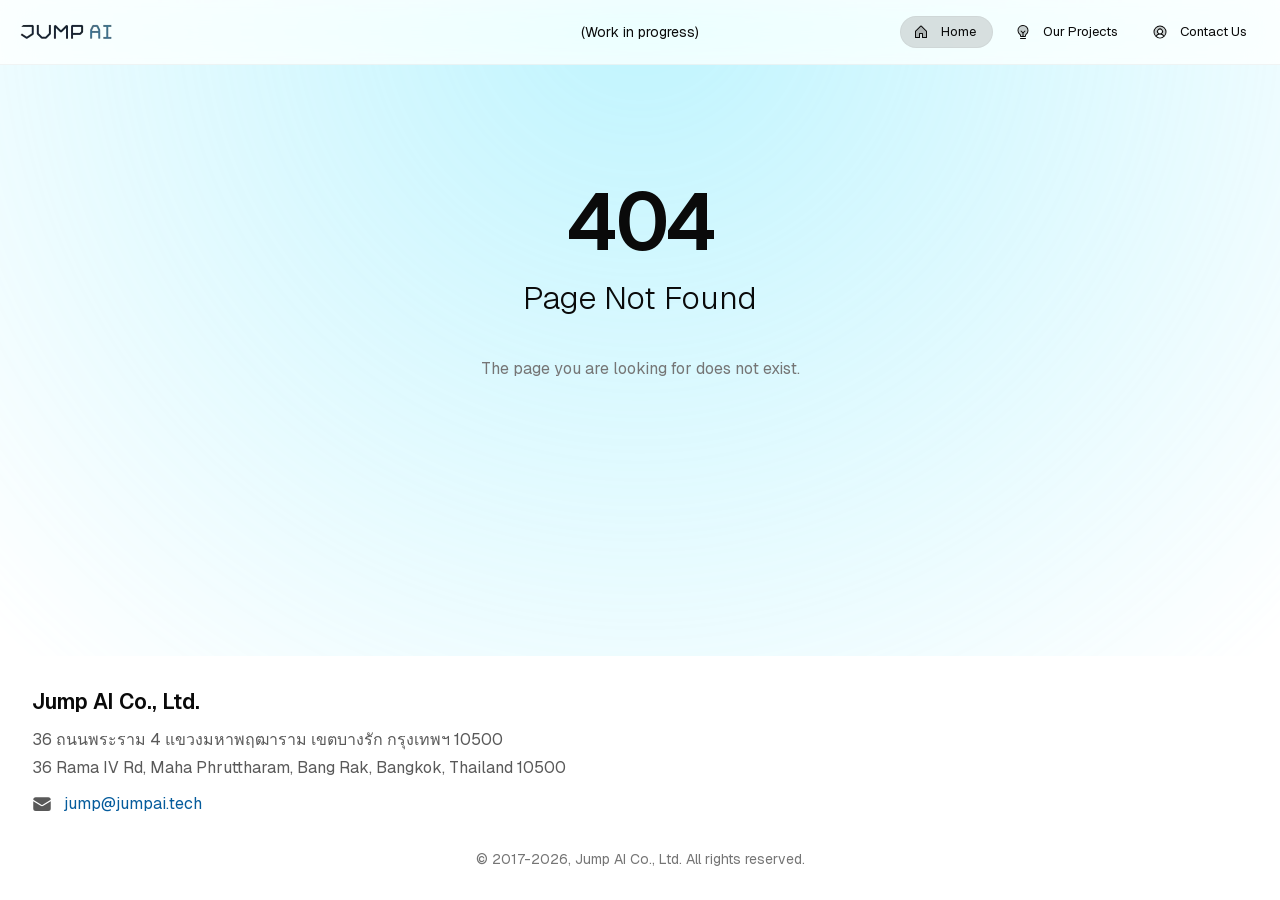
==== commit 328f1363: "Updates" ====
--- a/index.html
+++ b/index.html
@@ -1,4 +1,4 @@
-<!DOCTYPE html><html class="display-flex min-width-0 fill-width position-relative __variable_188709 __variable_188709 __variable_188709 __variable_9a8899" lang="en"><head><meta charSet="utf-8"/><meta name="viewport" content="width=device-width, initial-scale=1"/><link rel="preload" href="/_next/static/media/4cf2300e9c8272f7-s.p.woff2" as="font" crossorigin="" type="font/woff2"/><link rel="preload" href="/_next/static/media/93f479601ee12b01-s.p.woff2" as="font" crossorigin="" type="font/woff2"/><link rel="preload" as="image" href="/logos/jumpai.png"/><link rel="stylesheet" href="/_next/static/css/1532088111d6b4aa.css" data-precedence="next"/><link rel="stylesheet" href="/_next/static/css/46797d4d486a9811.css" data-precedence="next"/><link rel="stylesheet" href="/_next/static/css/4b2efc9bab881985.css" data-precedence="next"/><link rel="stylesheet" href="/_next/static/css/49857c58dd9f1424.css" data-precedence="next"/><link rel="preload" as="script" fetchPriority="low" href="/_next/static/chunks/webpack-43cd0fab6a3bc772.js"/><script src="/_next/static/chunks/719505fd-ace1fc1ef0ddf372.js" async=""></script><script src="/_next/static/chunks/969-3a30724f377ba1f1.js" async=""></script><script src="/_next/static/chunks/main-app-8ac1fc3083aabdfe.js" async=""></script><script src="/_next/static/chunks/8449d4b3-b696076d9e966d5c.js" async=""></script><script src="/_next/static/chunks/224f8b0a-f9caf206467da117.js" async=""></script><script src="/_next/static/chunks/62-2ebd181ace871887.js" async=""></script><script src="/_next/static/chunks/746-584d4b711e8853a3.js" async=""></script><script src="/_next/static/chunks/app/page-abaa843ec7cae82a.js" async=""></script><script src="/_next/static/chunks/8e1b137f-6033a37b27f910e6.js" async=""></script><script src="/_next/static/chunks/eeb5748c-64795aa4c69c6914.js" async=""></script><script src="/_next/static/chunks/598-ad1d6edf0f2adbbc.js" async=""></script><script src="/_next/static/chunks/app/layout-6f310663e20540ad.js" async=""></script><meta name="next-size-adjust" content=""/><script id="theme-init">
+<!DOCTYPE html><html class="display-flex min-width-0 fill-width position-relative __variable_188709 __variable_188709 __variable_188709 __variable_9a8899" lang="en"><head><meta charSet="utf-8"/><meta name="viewport" content="width=device-width, initial-scale=1"/><link rel="preload" href="/_next/static/media/4cf2300e9c8272f7-s.p.woff2" as="font" crossorigin="" type="font/woff2"/><link rel="preload" href="/_next/static/media/93f479601ee12b01-s.p.woff2" as="font" crossorigin="" type="font/woff2"/><link rel="preload" as="image" href="/logos/jumpai.png"/><link rel="stylesheet" href="/_next/static/css/d2a8a2211a124899.css" data-precedence="next"/><link rel="stylesheet" href="/_next/static/css/46797d4d486a9811.css" data-precedence="next"/><link rel="stylesheet" href="/_next/static/css/4b2efc9bab881985.css" data-precedence="next"/><link rel="stylesheet" href="/_next/static/css/b310c61c4f9e904b.css" data-precedence="next"/><link rel="preload" as="script" fetchPriority="low" href="/_next/static/chunks/webpack-43cd0fab6a3bc772.js"/><script src="/_next/static/chunks/719505fd-ace1fc1ef0ddf372.js" async=""></script><script src="/_next/static/chunks/969-3a30724f377ba1f1.js" async=""></script><script src="/_next/static/chunks/main-app-8ac1fc3083aabdfe.js" async=""></script><script src="/_next/static/chunks/8449d4b3-b696076d9e966d5c.js" async=""></script><script src="/_next/static/chunks/224f8b0a-f9caf206467da117.js" async=""></script><script src="/_next/static/chunks/62-2ebd181ace871887.js" async=""></script><script src="/_next/static/chunks/746-584d4b711e8853a3.js" async=""></script><script src="/_next/static/chunks/app/page-abaa843ec7cae82a.js" async=""></script><script src="/_next/static/chunks/8e1b137f-6033a37b27f910e6.js" async=""></script><script src="/_next/static/chunks/eeb5748c-64795aa4c69c6914.js" async=""></script><script src="/_next/static/chunks/598-8611424ea133c5b7.js" async=""></script><script src="/_next/static/chunks/app/layout-6f310663e20540ad.js" async=""></script><meta name="next-size-adjust" content=""/><script id="theme-init">
             (function() {
               try {
                 const root = document.documentElement;
@@ -34,4 +34,4 @@
                 document.documentElement.setAttribute('data-theme', 'light');
               }
             })();
-          </script><title>Jump AI</title><meta name="description" content="Website showcasing our work"/><meta property="og:title" content="Jump AI"/><meta property="og:description" content="Website showcasing our work"/><meta property="og:url" content="https://jumpai.tech/"/><meta property="og:image" content="https://jumpai.tech/images/og/home.jpg"/><meta property="og:image:alt" content="Jump AI"/><meta property="og:type" content="website"/><meta name="twitter:card" content="summary_large_image"/><meta name="twitter:title" content="Jump AI"/><meta name="twitter:description" content="Website showcasing our work"/><meta name="twitter:image" content="https://jumpai.tech/images/og/home.jpg"/><link rel="icon" href="/favicon.ico" type="image/x-icon" sizes="16x16"/><script>document.querySelectorAll('body link[rel="icon"], body link[rel="apple-touch-icon"]').forEach(el => document.head.appendChild(el))</script><script src="/_next/static/chunks/polyfills-42372ed130431b0a.js" noModule=""></script></head><body class="display-flex p-0 m-0 page-background flex-column align-center min-width-0 fill-width position-relative" style="min-height:100vh"><div hidden=""><!--$--><!--/$--></div><div class="display-flex overflow-hidden fill min-height-0 min-width-0 position-fixed"><div class="display-flex top-0 left-0 overflow-hidden fill min-height-0 min-width-0 position-absolute Mask_mask__VMf9B" style="--mask-position-x:50%;--mask-position-y:0%;--mask-radius:100vh"><div class="display-flex top-0 left-0 pointer-events-none opacity-40 fill min-height-0 min-width-0 position-absolute Background_dots__UXPUa" style="--dots-color:var(--brand-background-strong);--dots-size:var(--static-space-2)"></div></div></div><div class="display-flex s-flex-hide min-width-0 fill-width position-relative"></div><header class="display-flex p-16 justify-space-between align-center fit-height min-width-0 fill-width position-unset z-index-9 Header_header__4pLdo " data-border="rounded"><div class="display-flex g-12 align-center position-relative"><img src="/logos/jumpai.png" alt="Jump AI" style="width:100px;height:32px;object-fit:cover"/></div><div class="display-flex g-4 s-flex-hide align-center position-relative font-body font-default font-s"><a class="ToggleButton_button__JcTd4 ToggleButton_ghost__ZiVjg ToggleButton_m__eb9Fu ToggleButton_selected__A0M0X radius-m text-decoration-none button cursor-interactive fit-width justify-center" href="/"><span class="display-inline-flex fit position-relative color-inherit Icon_xs__96ET7" aria-hidden="true"><svg stroke="currentColor" fill="currentColor" stroke-width="0" viewBox="0 0 256 256" height="1em" width="1em" xmlns="http://www.w3.org/2000/svg"><path d="M216,120v96H152V152H104v64H40V120a8,8,0,0,1,2.34-5.66l80-80a8,8,0,0,1,11.32,0l80,80A8,8,0,0,1,216,120Z" opacity="0.2"></path><path d="M219.31,108.68l-80-80a16,16,0,0,0-22.62,0l-80,80A15.87,15.87,0,0,0,32,120v96a8,8,0,0,0,8,8h64a8,8,0,0,0,8-8V160h32v56a8,8,0,0,0,8,8h64a8,8,0,0,0,8-8V120A15.87,15.87,0,0,0,219.31,108.68ZM208,208H160V152a8,8,0,0,0-8-8H104a8,8,0,0,0-8,8v56H48V120l80-80,80,80Z"></path></svg></span><div class="display-flex p-4 justify-center position-static font-label font-s font-default">Home</div></a><div class="display-flex neutral-background-alpha-medium flex-column min-height-0 fill-height position-relative" style="min-width:var(--static-space-1);max-height:var(--static-space-24);width:var(--static-space-1)"></div><div class="display-flex flex-column transition-macro-medium fit-width position-relative" tabindex="-1" role="button" aria-haspopup="listbox" aria-expanded="false"><div class="display-flex fit-width position-relative"><a class="ToggleButton_button__JcTd4 ToggleButton_ghost__ZiVjg ToggleButton_m__eb9Fu radius-m text-decoration-none button cursor-interactive fit-width justify-center" href="/our-projects/"><span class="display-inline-flex fit position-relative color-inherit Icon_xs__96ET7" aria-hidden="true"><svg stroke="currentColor" fill="currentColor" stroke-width="0" viewBox="0 0 256 256" height="1em" width="1em" xmlns="http://www.w3.org/2000/svg"><path d="M208,104a79.86,79.86,0,0,1-30.59,62.92A24.29,24.29,0,0,0,168,186v6a8,8,0,0,1-8,8H96a8,8,0,0,1-8-8v-6a24.11,24.11,0,0,0-9.3-19A79.87,79.87,0,0,1,48,104.45C47.76,61.09,82.72,25,126.07,24A80,80,0,0,1,208,104Z" opacity="0.2"></path><path d="M176,232a8,8,0,0,1-8,8H88a8,8,0,0,1,0-16h80A8,8,0,0,1,176,232Zm40-128a87.55,87.55,0,0,1-33.64,69.21A16.24,16.24,0,0,0,176,186v6a16,16,0,0,1-16,16H96a16,16,0,0,1-16-16v-6a16,16,0,0,0-6.23-12.66A87.59,87.59,0,0,1,40,104.5C39.74,56.83,78.26,17.15,125.88,16A88,88,0,0,1,216,104Zm-16,0a72,72,0,0,0-73.74-72c-39,.92-70.47,33.39-70.26,72.39a71.64,71.64,0,0,0,27.64,56.3h0A32,32,0,0,1,96,186v6h24V147.31L90.34,117.66a8,8,0,0,1,11.32-11.32L128,132.69l26.34-26.35a8,8,0,0,1,11.32,11.32L136,147.31V192h24v-6a32.12,32.12,0,0,1,12.47-25.35A71.65,71.65,0,0,0,200,104Z"></path></svg></span><div class="display-flex p-4 justify-center position-static font-label font-s font-default">Our Projects</div></a></div></div><a class="ToggleButton_button__JcTd4 ToggleButton_ghost__ZiVjg ToggleButton_m__eb9Fu radius-m text-decoration-none button cursor-interactive fit-width justify-center" href="/contact-us/"><span class="display-inline-flex fit position-relative color-inherit Icon_xs__96ET7" aria-hidden="true"><svg stroke="currentColor" fill="currentColor" stroke-width="0" viewBox="0 0 256 256" height="1em" width="1em" xmlns="http://www.w3.org/2000/svg"><path d="M224,128a95.76,95.76,0,0,1-31.8,71.37A72,72,0,0,0,128,160a40,40,0,1,0-40-40,40,40,0,0,0,40,40,72,72,0,0,0-64.2,39.37h0A96,96,0,1,1,224,128Z" opacity="0.2"></path><path d="M128,24A104,104,0,1,0,232,128,104.11,104.11,0,0,0,128,24ZM74.08,197.5a64,64,0,0,1,107.84,0,87.83,87.83,0,0,1-107.84,0ZM96,120a32,32,0,1,1,32,32A32,32,0,0,1,96,120Zm97.76,66.41a79.66,79.66,0,0,0-36.06-28.75,48,48,0,1,0-59.4,0,79.66,79.66,0,0,0-36.06,28.75,88,88,0,1,1,131.52,0Z"></path></svg></span><div class="display-flex p-4 justify-center position-static font-label font-s font-default">Contact Us</div></a></div><div class="display-flex s-flex-show position-relative"><button class="Header_hamburgerButton___zyDV" aria-label="Menu" type="button"><div class="Header_hamburgerIcon__q0jvm"><span></span><span></span><span></span></div></button></div></header><div class="display-flex p-l flex-1 justify-center min-width-0 fill-width position-relative"><div class="display-flex justify-center min-width-0 fill-width position-relative" style="min-height:var(--static-space-0)"><div class="display-flex py-128 justify-center min-width-0 fill-width position-relative"><div class="display-flex center position-relative"><div class="display-flex center position-relative Spinner_m__Dc98j" role="status" aria-label="Loading"><div class="display-flex fill min-height-0 min-width-0 position-relative"><div class="display-flex neutral-border-alpha-medium border-1 border-solid radius-full fill min-height-0 min-width-0 position-absolute Spinner_size__LIOjN"></div><div class="display-flex border-solid radius-full fill min-height-0 min-width-0 position-relative Spinner_spinner__g8eKg Spinner_size__LIOjN"></div></div></div></div></div></div></div><footer class="display-flex p-32 accent-background-weak s-flex-column justify-center min-width-0 fill-width position-relative"><div class="display-flex flex-column min-width-0 fill-width position-relative" style="max-width:var(--responsive-width-xl)"><div class="display-flex g-24 s-flex-column justify-space-between min-width-0 fill-width position-relative"><div class="display-flex g-12 flex-column flex-2 position-relative"><span class="font-heading font-strong font-l neutral-on-background-strong">Jump AI Co., Ltd.</span><div class="display-flex g-12 align-start position-relative"><div class="display-flex g-4 flex-column position-relative"><span class="font-body font-default font-m neutral-on-background-medium">36 ถนนพระราม 4 แขวงมหาพฤฒาราม เขตบางรัก กรุงเทพฯ 10500</span><span class="font-body font-default font-m neutral-on-background-medium">36 Rama IV Rd, Maha Phruttharam, Bang Rak, Bangkok, Thailand 10500</span></div></div><div class="display-flex g-12 align-center position-relative"><span class="display-inline-flex fit position-relative neutral-on-background-medium Icon_s__SdVsz" style="flex-shrink:0" aria-hidden="true"><svg stroke="currentColor" fill="currentColor" stroke-width="0" viewBox="0 0 24 24" aria-hidden="true" height="1em" width="1em" xmlns="http://www.w3.org/2000/svg"><path d="M1.5 8.67v8.58a3 3 0 0 0 3 3h15a3 3 0 0 0 3-3V8.67l-8.928 5.493a3 3 0 0 1-3.144 0L1.5 8.67Z"></path><path d="M22.5 6.908V6.75a3 3 0 0 0-3-3h-15a3 3 0 0 0-3 3v.158l9.714 5.978a1.5 1.5 0 0 0 1.572 0L22.5 6.908Z"></path></svg></span><a class="font-body font-default font-m brand-on-background-strong" style="text-decoration:none" href="mailto:jump@jumpai.tech">jump@jumpai.tech</a></div></div><div class="display-flex flex-column flex-1 position-relative"><iframe src="https://www.google.com/maps/embed?pb=!1m18!1m12!1m3!1d3875.7620017183926!2d100.52088377605759!3d13.732853997729922!2m3!1f0!2f0!3f0!3m2!1i1024!2i768!4f13.1!3m3!1m2!1s0x30e299c0b237fe93%3A0xe8f3bd60b9d763ec!2sJump%20AI%20Co.%2C%20Ltd.!5e0!3m2!1sen!2sth!4v1750674474292!5m2!1sen!2sth" style="border:0;border-radius:12px" allowFullScreen="" loading="lazy" referrerPolicy="no-referrer-when-downgrade" title="Jump AI Location"></iframe></div></div><div class="display-flex pt-12 justify-center align-center min-width-0 fill-width position-relative"><span class="font-body font-default font-s neutral-on-background-weak" style="text-align:center">© <!-- -->2017<!-- -->-<!-- -->2026<!-- -->, <!-- -->Jump AI Co., Ltd.<!-- --> All rights reserved.</span></div></div><div class="display-flex s-flex-show position-relative" style="height:var(--static-space-80)"></div></footer><script src="/_next/static/chunks/webpack-43cd0fab6a3bc772.js" async=""></script><script>(self.__next_f=self.__next_f||[]).push([0])</script><script>self.__next_f.push([1,"1:\"$Sreact.fragment\"\n3:I[35514,[\"571\",\"static/chunks/8449d4b3-b696076d9e966d5c.js\",\"838\",\"static/chunks/224f8b0a-f9caf206467da117.js\",\"62\",\"static/chunks/62-2ebd181ace871887.js\",\"746\",\"static/chunks/746-584d4b711e8853a3.js\",\"974\",\"static/chunks/app/page-abaa843ec7cae82a.js\"],\"\"]\n4:I[95639,[\"571\",\"static/chunks/8449d4b3-b696076d9e966d5c.js\",\"838\",\"static/chunks/224f8b0a-f9caf206467da117.js\",\"62\",\"static/chunks/62-2ebd181ace871887.js\",\"746\",\"static/chunks/746-584d4b711e8853a3.js\",\"974\",\"static/chunks/app/page-abaa843ec7cae82a.js\"],\"RevealFx\"]\n5:I[15148,[\"571\",\"static/chunks/8449d4b3-b696076d9e966d5c.js\",\"838\",\"static/chunks/224f8b0a-f9caf206467da117.js\",\"62\",\"static/chunks/62-2ebd181ace871887.js\",\"746\",\"static/chunks/746-584d4b711e8853a3.js\",\"974\",\"static/chunks/app/page-abaa843ec7cae82a.js\"],\"OurServices\"]\n6:I[68671,[\"571\",\"static/chunks/8449d4b3-b696076d9e966d5c.js\",\"838\",\"static/chunks/224f8b0a-f9caf206467da117.js\",\"62\",\"static/chunks/62-2ebd181ace871887.js\",\"746\",\"static/chunks/746-584d4b711e8853a3.js\",\"974\",\"static/chunks/app/page-abaa843ec7cae82a.js\"],\"default\"]\n7:I[40446,[],\"OutletBoundary\"]\na:I[78606,[],\"AsyncMetadataOutlet\"]\nc:I[40446,[],\"ViewportBoundary\"]\ne:I[40446,[],\"MetadataBoundary\"]\n10:I[22193,[],\"\"]\n:HL[\"/_next/static/media/4cf2300e9c8272f7-s.p.woff2\",\"font\",{\"crossOrigin\":\"\",\"type\":\"font/woff2\"}]\n:HL[\"/_next/static/media/93f479601ee12b01-s.p.woff2\",\"font\",{\"crossOrigin\":\"\",\"type\":\"font/woff2\"}]\n:HL[\"/_next/static/css/1532088111d6b4aa.css\",\"style\"]\n:HL[\"/_next/static/css/46797d4d486a9811.css\",\"style\"]\n:HL[\"/_next/static/css/4b2efc9bab881985.css\",\"style\"]\n:HL[\"/_next/static/css/49857c58dd9f1424.css\",\"style\"]\n"])</script><script>self.__next_f.push([1,"0:{\"P\":null,\"b\":\"BnFiU_DU8-Plx3anGfa7I\",\"p\":\"\",\"c\":[\"\",\"\"],\"i\":false,\"f\":[[[\"\",{\"children\":[\"__PAGE__\",{}]},\"$undefined\",\"$undefined\",true],[\"\",[\"$\",\"$1\",\"c\",{\"children\":[[[\"$\",\"link\",\"0\",{\"rel\":\"stylesheet\",\"href\":\"/_next/static/css/1532088111d6b4aa.css\",\"precedence\":\"next\",\"crossOrigin\":\"$undefined\",\"nonce\":\"$undefined\"}],[\"$\",\"link\",\"1\",{\"rel\":\"stylesheet\",\"href\":\"/_next/static/css/46797d4d486a9811.css\",\"precedence\":\"next\",\"crossOrigin\":\"$undefined\",\"nonce\":\"$undefined\"}],[\"$\",\"link\",\"2\",{\"rel\":\"stylesheet\",\"href\":\"/_next/static/css/4b2efc9bab881985.css\",\"precedence\":\"next\",\"crossOrigin\":\"$undefined\",\"nonce\":\"$undefined\"}],[\"$\",\"link\",\"3\",{\"rel\":\"stylesheet\",\"href\":\"/_next/static/css/49857c58dd9f1424.css\",\"precedence\":\"next\",\"crossOrigin\":\"$undefined\",\"nonce\":\"$undefined\"}]],\"$L2\"]}],{\"children\":[\"__PAGE__\",[\"$\",\"$1\",\"c\",{\"children\":[[\"$\",\"div\",null,{\"ref\":\"$undefined\",\"className\":\"display-flex g-xl flex-column align-center fill-width position-relative\",\"style\":{\"maxWidth\":\"var(--responsive-width-xl)\",\"minWidth\":\"$undefined\",\"minHeight\":\"$undefined\",\"maxHeight\":\"$undefined\",\"width\":\"$undefined\",\"height\":\"$undefined\",\"aspectRatio\":\"$undefined\",\"textAlign\":\"$undefined\"},\"children\":[[\"$\",\"$L3\",null,{\"id\":\"schema-webPage-/\",\"type\":\"application/ld+json\",\"dangerouslySetInnerHTML\":{\"__html\":\"{\\\"@context\\\":\\\"https://schema.org\\\",\\\"@type\\\":\\\"WebPage\\\",\\\"url\\\":\\\"https://jumpai.tech/\\\",\\\"sameAs\\\":[],\\\"headline\\\":\\\"Jump AI\\\",\\\"description\\\":\\\"Website showcasing our work\\\",\\\"image\\\":\\\"https://jumpai.tech/api/og/generate?title=Jump%20AI\\\",\\\"author\\\":{\\\"@type\\\":\\\"Person\\\",\\\"name\\\":\\\"Jump AI\\\",\\\"image\\\":{\\\"@type\\\":\\\"ImageObject\\\",\\\"url\\\":\\\"https://jumpai.tech/logos/jumpai.png\\\"}}}\"}}],[\"$\",\"$L4\",null,{\"fillWidth\":true,\"children\":[\"$\",\"$L5\",null,{\"serviceData\":[{\"title\":\"Data Science Research\",\"description\":\"We deliver tailored AI solutions, from integrating ready-made tools to building fully custom models, to drive your business growth.\",\"image\":\"/images/services/0001_data_science_research.png\",\"fullDescription\":\"Whether you’re looking to adopt ready-made tools—such as AutoML, LLMs-as-a-Service, or AI APIs—or build a fully customized model using your own data, our team has the expertise to bring your vision to life.\\n\\nWe specialize in developing AI solutions tailored to your business goals, combining technical depth with practical implementation. Our experience spans a wide range of applications, including:\\nCredit scoring and risk modeling\\n\\n- Logistics and route optimization\\n- Sales and demand forecasting\\n- Document and expense classification\\n- Product recommendation systems\\n- Enterprise chatbots with internal knowledge integration\\n- Image-based object recognition\\n- Video transcription and speaker diarization\\n- Live event summarization\\n- Automated quotation generation\\n\\nNo matter your challenge, we’ll help you design and deploy intelligent systems that drive efficiency, accuracy, and growth.\\n\\n\"},{\"title\":\"System Integration and Automation\",\"description\":\"We unify enterprise data and automate critical processes to drive smarter, more efficient operations.\",\"image\":\"/images/services/0002_system_integration_and_automation.png\",\"fullDescription\":\"Many enterprises operate with disconnected systems (CRM, ERP, finance, marketing, etc.), resulting in data silos, inconsistent information, and slow decision-making. When data isn’t integrated, teams work with partial or outdated insights, leading to inefficiencies and missed opportunities.\\n\\nData integration brings information from different systems into a single, reliable source of truth. This enables better analytics, stronger collaboration, and real-time insights for faster, more informed decisions.\\n\\nAutomation builds on this by eliminating manual, repetitive tasks and streamlining workflows. With integrated data powering automation, organizations gain faster operations, fewer errors, and improved responsiveness.\\n\\nOur company specializes in building integration and automation solutions—helping enterprises unify their data, automate key processes, and unlock smarter, more efficient operations that drive competitive advantage.\\n\\n\"},{\"title\":\"Data Engineering and Analytics\",\"description\":\"We transform raw data into actionable insights through expert data engineering and analytics solutions.\",\"image\":\"/images/services/0003_data_engineering_and_analytics.png\",\"fullDescription\":\"Enterprises generate vast amounts of data, but without proper data engineering and analytics, that data remains underutilized. High quality data pipelines, governance, and insight-driven analytics are essential for improving decision-making, operational efficiency, and business growth. Our team specializes in building robust data architectures, integrating systems to eliminate silos, and developing analytics solutions that unlock real value. We help organizations transform raw data into actionable insights—quickly, reliably, and at scale.\\n\\n\"},{\"title\":\"Web/Mobile Application Development\",\"description\":\"We build custom, scalable web and mobile applications designed to optimize your unique business processes.\",\"image\":\"/images/services/0004_web_application_development.png\",\"fullDescription\":\"Off-the-shelf applications lack the flexibility and alignment needed to fully support unique business processes. As enterprises grow, they require tailor-made web and mobile applications that fit their workflows, integrate seamlessly with internal systems, and scale with their operations. Our team designs and builds custom applications that are secure, user-friendly, and optimized for performance—ensuring that technology becomes an enabler, not a limitation. We work closely with your team to translate business needs into scalable digital solutions that drive efficiency and competitive advantage.\\n\\n\"},{\"title\":\"API Development and Management\",\"description\":\"We build scalable, secure, and well-governed API ecosystems to accelerate enterprise integration and innovation.\",\"image\":\"/images/services/0005_api_development_and_management2.png\",\"fullDescription\":\"As enterprises scale, they often manage a growing number of internal and external APIs to connect systems, customers, and business partners. Without proper API development, governance, and lifecycle management, this complexity can lead to security risks, inconsistent data flows, and slower innovation. Our team designs and implements scalable API architectures, ensures secure access control, and provides clear documentation and monitoring practices. We help organizations build reliable, well-governed API ecosystems that support smooth integration, faster delivery, and stronger collaboration.\\n\\n\"}]}]}],[\"$\",\"$L4\",null,{\"fillWidth\":true,\"children\":[\"$\",\"$L6\",null,{\"logos\":[\"/logos/light/0010_snaplogic_logo.png\",\"/logos/light/0020_pttgc_logo.png\",\"/logos/light/0030_scg_logo.png\",\"/logos/light/0040_scgjwd_logo.png\",\"/logos/light/0050_mfec_logo.png\",\"/logos/light/0060_pea_logo.png\",\"/logos/light/0070_nexter_logo.png\",\"/logos/light/0080_public_health_logo.png\",\"/logos/light/0090_mahidol_medicine.png\",\"/logos/light/0100_LHBank.png\",\"/logos/light/0110_kbank.png\",\"/logos/light/0120_Rama_medicine.png\",\"/logos/light/0130_Nippon_steel.png\",\"/logos/light/0140_LogHealth.png\",\"/logos/light/0150_SBP.png\"]}]}]]}],null,[\"$\",\"$L7\",null,{\"children\":[\"$L8\",\"$L9\",[\"$\",\"$La\",null,{\"promise\":\"$@b\"}]]}]]}],{},null,false]},null,false],[\"$\",\"$1\",\"h\",{\"children\":[null,[\"$\",\"$1\",\"kYYpd8fVk1DUErH56jzDIv\",{\"children\":[[\"$\",\"$Lc\",null,{\"children\":\"$Ld\"}],[\"$\",\"meta\",null,{\"name\":\"next-size-adjust\",\"content\":\"\"}]]}],[\"$\",\"$Le\",null,{\"children\":\"$Lf\"}]]}],false]],\"m\":\"$undefined\",\"G\":[\"$10\",\"$undefined\"],\"s\":false,\"S\":true}\n"])</script><script>self.__next_f.push([1,"12:I[86252,[\"571\",\"static/chunks/8449d4b3-b696076d9e966d5c.js\",\"838\",\"static/chunks/224f8b0a-f9caf206467da117.js\",\"240\",\"static/chunks/8e1b137f-6033a37b27f910e6.js\",\"748\",\"static/chunks/eeb5748c-64795aa4c69c6914.js\",\"62\",\"static/chunks/62-2ebd181ace871887.js\",\"598\",\"static/chunks/598-ad1d6edf0f2adbbc.js\",\"177\",\"static/chunks/app/layout-6f310663e20540ad.js\"],\"Providers\"]\n13:I[68611,[\"571\",\"static/chunks/8449d4b3-b696076d9e966d5c.js\",\"838\",\"static/chunks/224f8b0a-f9caf206467da117.js\",\"240\",\"static/chunks/8e1b137f-6033a37b27f910e6.js\",\"748\",\"static/chunks/eeb5748c-64795aa4c69c6914.js\",\"62\",\"static/chunks/62-2ebd181ace871887.js\",\"598\",\"static/chunks/598-ad1d6edf0f2adbbc.js\",\"177\",\"static/chunks/app/layout-6f310663e20540ad.js\"],\"ResponsiveBackground\"]\n14:I[71986,[\"571\",\"static/chunks/8449d4b3-b696076d9e966d5c.js\",\"838\",\"static/chunks/224f8b0a-f9caf206467da117.js\",\"240\",\"static/chunks/8e1b137f-6033a37b27f910e6.js\",\"748\",\"static/chunks/eeb5748c-64795aa4c69c6914.js\",\"62\",\"static/chunks/62-2ebd181ace871887.js\",\"598\",\"static/chunks/598-ad1d6edf0f2adbbc.js\",\"177\",\"static/chunks/app/layout-6f310663e20540ad.js\"],\"Header\"]\n15:I[83268,[\"571\",\"static/chunks/8449d4b3-b696076d9e966d5c.js\",\"838\",\"static/chunks/224f8b0a-f9caf206467da117.js\",\"240\",\"static/chunks/8e1b137f-6033a37b27f910e6.js\",\"748\",\"static/chunks/eeb5748c-64795aa4c69c6914.js\",\"62\",\"static/chunks/62-2ebd181ace871887.js\",\"598\",\"static/chunks/598-ad1d6edf0f2adbbc.js\",\"177\",\"static/chunks/app/layout-6f310663e20540ad.js\"],\"RouteGuard\"]\n16:I[31526,[],\"\"]\n17:I[76236,[],\"\"]\n18:I[32257,[\"571\",\"static/chunks/8449d4b3-b696076d9e966d5c.js\",\"838\",\"static/chunks/224f8b0a-f9caf206467da117.js\",\"62\",\"static/chunks/62-2ebd181ace871887.js\",\"746\",\"static/chunks/746-584d4b711e8853a3.js\",\"974\",\"static/chunks/app/page-abaa843ec7cae82a.js\"],\"Icon\"]\n19:\"$Sreact.suspense\"\n1a:I[78606,[],\"AsyncMetadata\"]\n11:T79d,\n            (function() {\n              try {\n                const root = document.documentElement;\n                \n                // 1. Get the default theme from your configuration"])</script><script>self.__next_f.push([1," file.\n                const configuredTheme = 'light';\n                \n                // 2. Get the theme saved by the user, if any.\n                const savedTheme = localStorage.getItem('data-theme');\n                \n                // 3. Determine the final theme. Prioritize the saved theme, otherwise use the configured default.\n                let finalTheme = savedTheme || configuredTheme;\n                // 4. If the theme is 'system', resolve it based on the user's OS preference.\n                if (finalTheme === 'system') {\n                  finalTheme = window.matchMedia('(prefers-color-scheme: dark)').matches ? 'dark' : 'light';\n                }\n                // 5. Apply the final, resolved theme to the document.\n                root.setAttribute('data-theme', finalTheme);\n                \n                // This part for applying other style attributes is correct and can remain.\n                const config = {\"brand\":\"cyan\",\"accent\":\"red\",\"neutral\":\"gray\",\"solid\":\"contrast\",\"solid-style\":\"flat\",\"border\":\"playful\",\"surface\":\"translucent\",\"transition\":\"all\",\"scaling\":\"100\",\"viz-style\":\"gradient\"};\n                \n                Object.keys(config).forEach(key =\u003e {\n                  const value = localStorage.getItem('data-' + key) || config[key];\n                  if (value) {\n                    root.setAttribute('data-' + key, value);\n                  }\n                });\n                localStorage.setItem('data-theme', finalTheme);\n              } catch (e) {\n                console.error('Failed to initialize theme:', e);\n                // Fallback to dark theme in case of any error.\n                document.documentElement.setAttribute('data-theme', 'light');\n              }\n            })();\n          "])</script><script>self.__next_f.push([1,"2:[\"$\",\"html\",null,{\"ref\":\"$undefined\",\"className\":\"display-flex min-width-0 fill-width position-relative __variable_188709 __variable_188709 __variable_188709 __variable_9a8899\",\"style\":{\"maxWidth\":\"$undefined\",\"minWidth\":\"$undefined\",\"minHeight\":\"$undefined\",\"maxHeight\":\"$undefined\",\"width\":\"$undefined\",\"height\":\"$undefined\",\"aspectRatio\":\"$undefined\",\"textAlign\":\"$undefined\"},\"suppressHydrationWarning\":true,\"lang\":\"en\",\"children\":[[\"$\",\"head\",null,{\"children\":[\"$\",\"script\",null,{\"id\":\"theme-init\",\"dangerouslySetInnerHTML\":{\"__html\":\"$11\"}}]}],[\"$\",\"$L12\",null,{\"children\":[\"$\",\"body\",null,{\"ref\":\"$undefined\",\"className\":\"display-flex p-0 m-0 page-background flex-column align-center min-width-0 fill-width position-relative\",\"style\":{\"maxWidth\":\"$undefined\",\"minWidth\":\"$undefined\",\"minHeight\":\"100vh\",\"maxHeight\":\"$undefined\",\"width\":\"$undefined\",\"height\":\"$undefined\",\"aspectRatio\":\"$undefined\",\"textAlign\":\"$undefined\"},\"children\":[[\"$\",\"$L13\",null,{}],[\"$\",\"div\",null,{\"ref\":\"$undefined\",\"className\":\"display-flex s-flex-hide min-width-0 fill-width position-relative\",\"style\":{\"maxWidth\":\"$undefined\",\"minWidth\":\"$undefined\",\"minHeight\":\"$undefined\",\"maxHeight\":\"$undefined\",\"width\":\"$undefined\",\"height\":\"$undefined\",\"aspectRatio\":\"$undefined\",\"textAlign\":\"$undefined\"},\"children\":\"$undefined\"}],[\"$\",\"$L14\",null,{\"projectData\":[{\"id\":\"0001_API_Development\",\"name\":\"API Development\",\"projects\":[{\"title\":\"Microservices API Gateway\",\"summary\":\"Designed and implemented a scalable API gateway for microservices architecture.\",\"description\":\"Built a high-performance API gateway using Node.js and Express that handles authentication, rate limiting, request routing, and load balancing for 20+ microservices. Includes comprehensive monitoring and analytics.\",\"image\":\"/images/projects/project-01/cover-04.jpg\"}]},{\"id\":\"0002_Data_Integration\",\"name\":\"Data Integration\",\"projects\":[{\"title\":\"Cloud Data Migration\",\"summary\":\"Migrated legacy on-premise data to cloud infrastructure.\",\"description\":\"Successfully migrated 10TB of historical data from on-premise SQL Server to AWS Redshift. Implemented data transformation logic, incremental loading strategies, and rollback procedures to ensure zero data loss.\",\"image\":\"/images/projects/project-01/cover-02.jpg\"},{\"title\":\"Real-time ETL Pipeline\",\"summary\":\"Built a real-time data integration pipeline for a financial services company.\",\"description\":\"Developed a comprehensive ETL pipeline that processes millions of transactions daily from multiple sources including databases, APIs, and file systems. The solution includes data validation, error handling, and real-time monitoring dashboards.\",\"image\":\"/images/projects/project-01/cover-01.jpg\"}]}]}],[\"$\",\"div\",null,{\"ref\":\"$undefined\",\"className\":\"display-flex p-l flex-1 justify-center min-width-0 fill-width position-relative\",\"style\":{\"maxWidth\":\"$undefined\",\"minWidth\":\"$undefined\",\"minHeight\":\"$undefined\",\"maxHeight\":\"$undefined\",\"width\":\"$undefined\",\"height\":\"$undefined\",\"aspectRatio\":\"$undefined\",\"textAlign\":\"$undefined\"},\"children\":[\"$\",\"div\",null,{\"ref\":\"$undefined\",\"className\":\"display-flex justify-center min-width-0 fill-width position-relative\",\"style\":{\"maxWidth\":\"$undefined\",\"minWidth\":\"$undefined\",\"minHeight\":\"var(--static-space-0)\",\"maxHeight\":\"$undefined\",\"width\":\"$undefined\",\"height\":\"$undefined\",\"aspectRatio\":\"$undefined\",\"textAlign\":\"$undefined\"},\"children\":[\"$\",\"$L15\",null,{\"children\":[\"$\",\"$L16\",null,{\"parallelRouterKey\":\"children\",\"error\":\"$undefined\",\"errorStyles\":\"$undefined\",\"errorScripts\":\"$undefined\",\"template\":[\"$\",\"$L17\",null,{}],\"templateStyles\":\"$undefined\",\"templateScripts\":\"$undefined\",\"notFound\":[[\"$\",\"section\",null,{\"ref\":\"$undefined\",\"className\":\"display-flex pb-160 flex-column center fill min-height-0 min-width-0 position-relative\",\"style\":{\"maxWidth\":\"$undefined\",\"minWidth\":\"$undefined\",\"minHeight\":\"$undefined\",\"maxHeight\":\"$undefined\",\"width\":\"$undefined\",\"height\":\"$undefined\",\"aspectRatio\":\"$undefined\",\"textAlign\":\"$undefined\"},\"children\":[[\"$\",\"span\",null,{\"className\":\"font-display font-strong font-xl mb-s\",\"style\":{\"textAlign\":\"$undefined\",\"textWrap\":\"$undefined\"},\"children\":\"404\"}],[\"$\",\"h1\",null,{\"className\":\"font-display font-default font-xs neutral-on-background-strong mb-l\",\"style\":{\"textAlign\":\"$undefined\",\"textWrap\":\"balance\"},\"children\":\"Page Not Found\"}],[\"$\",\"span\",null,{\"className\":\"neutral-on-background-weak\",\"style\":{\"textAlign\":\"$undefined\",\"textWrap\":\"$undefined\"},\"children\":\"The page you are looking for does not exist.\"}]]}],[]],\"forbidden\":\"$undefined\",\"unauthorized\":\"$undefined\"}]}]}]}],[\"$\",\"footer\",null,{\"ref\":\"$undefined\",\"className\":\"display-flex p-32 accent-background-weak s-flex-column justify-center min-width-0 fill-width position-relative\",\"style\":{\"maxWidth\":\"$undefined\",\"minWidth\":\"$undefined\",\"minHeight\":\"$undefined\",\"maxHeight\":\"$undefined\",\"width\":\"$undefined\",\"height\":\"$undefined\",\"aspectRatio\":\"$undefined\",\"textAlign\":\"$undefined\"},\"children\":[[\"$\",\"div\",null,{\"ref\":\"$undefined\",\"className\":\"display-flex flex-column min-width-0 fill-width position-relative\",\"style\":{\"maxWidth\":\"var(--responsive-width-xl)\",\"minWidth\":\"$undefined\",\"minHeight\":\"$undefined\",\"maxHeight\":\"$undefined\",\"width\":\"$undefined\",\"height\":\"$undefined\",\"aspectRatio\":\"$undefined\",\"textAlign\":\"$undefined\"},\"children\":[[\"$\",\"div\",null,{\"ref\":\"$undefined\",\"className\":\"display-flex g-24 s-flex-column justify-space-between min-width-0 fill-width position-relative\",\"style\":{\"maxWidth\":\"$undefined\",\"minWidth\":\"$undefined\",\"minHeight\":\"$undefined\",\"maxHeight\":\"$undefined\",\"width\":\"$undefined\",\"height\":\"$undefined\",\"aspectRatio\":\"$undefined\",\"textAlign\":\"$undefined\"},\"children\":[[\"$\",\"div\",null,{\"ref\":\"$undefined\",\"className\":\"display-flex g-12 flex-column flex-2 position-relative\",\"style\":{\"maxWidth\":\"$undefined\",\"minWidth\":\"$undefined\",\"minHeight\":\"$undefined\",\"maxHeight\":\"$undefined\",\"width\":\"$undefined\",\"height\":\"$undefined\",\"aspectRatio\":\"$undefined\",\"textAlign\":\"$undefined\"},\"children\":[[\"$\",\"span\",null,{\"className\":\"font-heading font-strong font-l neutral-on-background-strong\",\"style\":{\"textAlign\":\"$undefined\",\"textWrap\":\"$undefined\"},\"children\":\"Jump AI Co., Ltd.\"}],[\"$\",\"div\",null,{\"ref\":\"$undefined\",\"className\":\"display-flex g-12 align-start position-relative\",\"style\":{\"maxWidth\":\"$undefined\",\"minWidth\":\"$undefined\",\"minHeight\":\"$undefined\",\"maxHeight\":\"$undefined\",\"width\":\"$undefined\",\"height\":\"$undefined\",\"aspectRatio\":\"$undefined\",\"textAlign\":\"$undefined\"},\"children\":[[\"$\",\"$L18\",null,{\"name\":\"location\",\"size\":\"l\",\"onBackground\":\"neutral-medium\",\"style\":{\"flexShrink\":0,\"marginTop\":\"4px\"}}],[\"$\",\"div\",null,{\"ref\":\"$undefined\",\"className\":\"display-flex g-4 flex-column position-relative\",\"style\":{\"maxWidth\":\"$undefined\",\"minWidth\":\"$undefined\",\"minHeight\":\"$undefined\",\"maxHeight\":\"$undefined\",\"width\":\"$undefined\",\"height\":\"$undefined\",\"aspectRatio\":\"$undefined\",\"textAlign\":\"$undefined\"},\"children\":[[\"$\",\"span\",null,{\"className\":\"font-body font-default font-m neutral-on-background-medium\",\"style\":{\"textAlign\":\"$undefined\",\"textWrap\":\"$undefined\"},\"children\":\"36 ถนนพระราม 4 แขวงมหาพฤฒาราม เขตบางรัก กรุงเทพฯ 10500\"}],[\"$\",\"span\",null,{\"className\":\"font-body font-default font-m neutral-on-background-medium\",\"style\":{\"textAlign\":\"$undefined\",\"textWrap\":\"$undefined\"},\"children\":\"36 Rama IV Rd, Maha Phruttharam, Bang Rak, Bangkok, Thailand 10500\"}]]}]]}],[\"$\",\"div\",null,{\"ref\":\"$undefined\",\"className\":\"display-flex g-12 align-center position-relative\",\"style\":{\"maxWidth\":\"$undefined\",\"minWidth\":\"$undefined\",\"minHeight\":\"$undefined\",\"maxHeight\":\"$undefined\",\"width\":\"$undefined\",\"height\":\"$undefined\",\"aspectRatio\":\"$undefined\",\"textAlign\":\"$undefined\"},\"children\":[[\"$\",\"$L18\",null,{\"name\":\"email\",\"size\":\"s\",\"onBackground\":\"neutral-medium\",\"style\":{\"flexShrink\":0}}],[\"$\",\"a\",null,{\"className\":\"font-body font-default font-m brand-on-background-strong\",\"style\":{\"textAlign\":\"$undefined\",\"textWrap\":\"$undefined\",\"textDecoration\":\"none\"},\"href\":\"mailto:jump@jumpai.tech\",\"children\":\"jump@jumpai.tech\"}]]}]]}],[\"$\",\"div\",null,{\"ref\":\"$undefined\",\"className\":\"display-flex flex-column flex-1 position-relative\",\"style\":{\"maxWidth\":\"$undefined\",\"minWidth\":\"$undefined\",\"minHeight\":\"$undefined\",\"maxHeight\":\"$undefined\",\"width\":\"$undefined\",\"height\":\"$undefined\",\"aspectRatio\":\"$undefined\",\"textAlign\":\"$undefined\"},\"children\":[\"$\",\"iframe\",null,{\"src\":\"https://www.google.com/maps/embed?pb=!1m18!1m12!1m3!1d3875.7620017183926!2d100.52088377605759!3d13.732853997729922!2m3!1f0!2f0!3f0!3m2!1i1024!2i768!4f13.1!3m3!1m2!1s0x30e299c0b237fe93%3A0xe8f3bd60b9d763ec!2sJump%20AI%20Co.%2C%20Ltd.!5e0!3m2!1sen!2sth!4v1750674474292!5m2!1sen!2sth\",\"style\":{\"border\":0,\"borderRadius\":\"12px\"},\"allowFullScreen\":true,\"loading\":\"lazy\",\"referrerPolicy\":\"no-referrer-when-downgrade\",\"title\":\"Jump AI Location\"}]}]]}],[\"$\",\"div\",null,{\"ref\":\"$undefined\",\"className\":\"display-flex pt-12 justify-center align-center min-width-0 fill-width position-relative\",\"style\":{\"maxWidth\":\"$undefined\",\"minWidth\":\"$undefined\",\"minHeight\":\"$undefined\",\"maxHeight\":\"$undefined\",\"width\":\"$undefined\",\"height\":\"$undefined\",\"aspectRatio\":\"$undefined\",\"textAlign\":\"$undefined\"},\"children\":[\"$\",\"span\",null,{\"className\":\"font-body font-default font-s neutral-on-background-weak\",\"style\":{\"textAlign\":\"center\",\"textWrap\":\"$undefined\"},\"children\":[\"© \",\"2017\",\"-\",2026,\", \",\"Jump AI Co., Ltd.\",\" All rights reserved.\"]}]}]]}],[\"$\",\"div\",null,{\"ref\":\"$undefined\",\"className\":\"display-flex s-flex-show position-relative\",\"style\":{\"maxWidth\":\"$undefined\",\"minWidth\":\"$undefined\",\"minHeight\":\"$undefined\",\"maxHeight\":\"$undefined\",\"width\":\"$undefined\",\"height\":\"var(--static-space-80)\",\"aspectRatio\":\"$undefined\",\"textAlign\":\"$undefined\"},\"children\":\"$undefined\"}]]}]]}]}]]}]\n"])</script><script>self.__next_f.push([1,"f:[\"$\",\"div\",null,{\"hidden\":true,\"children\":[\"$\",\"$19\",null,{\"fallback\":null,\"children\":[\"$\",\"$L1a\",null,{\"promise\":\"$@1b\"}]}]}]\n"])</script><script>self.__next_f.push([1,"9:null\n"])</script><script>self.__next_f.push([1,"d:[[\"$\",\"meta\",\"0\",{\"charSet\":\"utf-8\"}],[\"$\",\"meta\",\"1\",{\"name\":\"viewport\",\"content\":\"width=device-width, initial-scale=1\"}]]\n8:null\n"])</script><script>self.__next_f.push([1,"b:{\"metadata\":[[\"$\",\"title\",\"0\",{\"children\":\"Jump AI\"}],[\"$\",\"meta\",\"1\",{\"name\":\"description\",\"content\":\"Website showcasing our work\"}],[\"$\",\"meta\",\"2\",{\"property\":\"og:title\",\"content\":\"Jump AI\"}],[\"$\",\"meta\",\"3\",{\"property\":\"og:description\",\"content\":\"Website showcasing our work\"}],[\"$\",\"meta\",\"4\",{\"property\":\"og:url\",\"content\":\"https://jumpai.tech/\"}],[\"$\",\"meta\",\"5\",{\"property\":\"og:image\",\"content\":\"https://jumpai.tech/images/og/home.jpg\"}],[\"$\",\"meta\",\"6\",{\"property\":\"og:image:alt\",\"content\":\"Jump AI\"}],[\"$\",\"meta\",\"7\",{\"property\":\"og:type\",\"content\":\"website\"}],[\"$\",\"meta\",\"8\",{\"name\":\"twitter:card\",\"content\":\"summary_large_image\"}],[\"$\",\"meta\",\"9\",{\"name\":\"twitter:title\",\"content\":\"Jump AI\"}],[\"$\",\"meta\",\"10\",{\"name\":\"twitter:description\",\"content\":\"Website showcasing our work\"}],[\"$\",\"meta\",\"11\",{\"name\":\"twitter:image\",\"content\":\"https://jumpai.tech/images/og/home.jpg\"}],[\"$\",\"link\",\"12\",{\"rel\":\"icon\",\"href\":\"/favicon.ico\",\"type\":\"image/x-icon\",\"sizes\":\"16x16\"}]],\"error\":null,\"digest\":\"$undefined\"}\n1b:{\"metadata\":\"$b:metadata\",\"error\":null,\"digest\":\"$undefined\"}\n"])</script></body></html>+          </script><title>Jump AI</title><meta name="description" content="Website showcasing our work"/><meta property="og:title" content="Jump AI"/><meta property="og:description" content="Website showcasing our work"/><meta property="og:url" content="https://jumpai.tech/"/><meta property="og:image" content="https://jumpai.tech/images/og/home.jpg"/><meta property="og:image:alt" content="Jump AI"/><meta property="og:type" content="website"/><meta name="twitter:card" content="summary_large_image"/><meta name="twitter:title" content="Jump AI"/><meta name="twitter:description" content="Website showcasing our work"/><meta name="twitter:image" content="https://jumpai.tech/images/og/home.jpg"/><link rel="icon" href="/favicon.ico" type="image/x-icon" sizes="16x16"/><script>document.querySelectorAll('body link[rel="icon"], body link[rel="apple-touch-icon"]').forEach(el => document.head.appendChild(el))</script><script src="/_next/static/chunks/polyfills-42372ed130431b0a.js" noModule=""></script></head><body class="display-flex p-0 m-0 page-background flex-column align-center min-width-0 fill-width position-relative" style="min-height:100vh"><div hidden=""><!--$--><!--/$--></div><div class="display-flex overflow-hidden fill min-height-0 min-width-0 position-fixed"><div class="display-flex top-0 left-0 overflow-hidden fill min-height-0 min-width-0 position-absolute Mask_mask__VMf9B" style="--mask-position-x:50%;--mask-position-y:0%;--mask-radius:100vh"><div class="display-flex top-0 left-0 pointer-events-none opacity-40 fill min-height-0 min-width-0 position-absolute Background_dots__UXPUa" style="--dots-color:var(--brand-background-strong);--dots-size:var(--static-space-2)"></div></div></div><div class="display-flex s-flex-hide min-width-0 fill-width position-relative"></div><header class="display-flex p-16 justify-space-between align-center fit-height min-width-0 fill-width position-unset z-index-9 Header_header__4pLdo " data-border="rounded"><div class="display-flex g-12 align-center position-relative"><img src="/logos/jumpai.png" alt="Jump AI" style="width:100px;height:32px;object-fit:cover"/></div><span class="font-body font-default font-s neutral-on-background-strong" style="position:absolute;left:50%;transform:translateX(-50%)">(Work in progress)</span><div class="display-flex g-4 s-flex-hide align-center position-relative font-body font-default font-s"><a class="ToggleButton_button__JcTd4 ToggleButton_ghost__ZiVjg ToggleButton_m__eb9Fu ToggleButton_selected__A0M0X radius-m text-decoration-none button cursor-interactive fit-width justify-center" href="/"><span class="display-inline-flex fit position-relative color-inherit Icon_xs__96ET7" aria-hidden="true"><svg stroke="currentColor" fill="currentColor" stroke-width="0" viewBox="0 0 256 256" height="1em" width="1em" xmlns="http://www.w3.org/2000/svg"><path d="M216,120v96H152V152H104v64H40V120a8,8,0,0,1,2.34-5.66l80-80a8,8,0,0,1,11.32,0l80,80A8,8,0,0,1,216,120Z" opacity="0.2"></path><path d="M219.31,108.68l-80-80a16,16,0,0,0-22.62,0l-80,80A15.87,15.87,0,0,0,32,120v96a8,8,0,0,0,8,8h64a8,8,0,0,0,8-8V160h32v56a8,8,0,0,0,8,8h64a8,8,0,0,0,8-8V120A15.87,15.87,0,0,0,219.31,108.68ZM208,208H160V152a8,8,0,0,0-8-8H104a8,8,0,0,0-8,8v56H48V120l80-80,80,80Z"></path></svg></span><div class="display-flex p-4 justify-center position-static font-label font-s font-default">Home</div></a><div class="display-flex neutral-background-alpha-medium flex-column min-height-0 fill-height position-relative" style="min-width:var(--static-space-1);max-height:var(--static-space-24);width:var(--static-space-1)"></div><div class="display-flex flex-column transition-macro-medium fit-width position-relative" tabindex="-1" role="button" aria-haspopup="listbox" aria-expanded="false"><div class="display-flex fit-width position-relative"><a class="ToggleButton_button__JcTd4 ToggleButton_ghost__ZiVjg ToggleButton_m__eb9Fu radius-m text-decoration-none button cursor-interactive fit-width justify-center" href="/our-projects/"><span class="display-inline-flex fit position-relative color-inherit Icon_xs__96ET7" aria-hidden="true"><svg stroke="currentColor" fill="currentColor" stroke-width="0" viewBox="0 0 256 256" height="1em" width="1em" xmlns="http://www.w3.org/2000/svg"><path d="M208,104a79.86,79.86,0,0,1-30.59,62.92A24.29,24.29,0,0,0,168,186v6a8,8,0,0,1-8,8H96a8,8,0,0,1-8-8v-6a24.11,24.11,0,0,0-9.3-19A79.87,79.87,0,0,1,48,104.45C47.76,61.09,82.72,25,126.07,24A80,80,0,0,1,208,104Z" opacity="0.2"></path><path d="M176,232a8,8,0,0,1-8,8H88a8,8,0,0,1,0-16h80A8,8,0,0,1,176,232Zm40-128a87.55,87.55,0,0,1-33.64,69.21A16.24,16.24,0,0,0,176,186v6a16,16,0,0,1-16,16H96a16,16,0,0,1-16-16v-6a16,16,0,0,0-6.23-12.66A87.59,87.59,0,0,1,40,104.5C39.74,56.83,78.26,17.15,125.88,16A88,88,0,0,1,216,104Zm-16,0a72,72,0,0,0-73.74-72c-39,.92-70.47,33.39-70.26,72.39a71.64,71.64,0,0,0,27.64,56.3h0A32,32,0,0,1,96,186v6h24V147.31L90.34,117.66a8,8,0,0,1,11.32-11.32L128,132.69l26.34-26.35a8,8,0,0,1,11.32,11.32L136,147.31V192h24v-6a32.12,32.12,0,0,1,12.47-25.35A71.65,71.65,0,0,0,200,104Z"></path></svg></span><div class="display-flex p-4 justify-center position-static font-label font-s font-default">Our Projects</div></a></div></div><a class="ToggleButton_button__JcTd4 ToggleButton_ghost__ZiVjg ToggleButton_m__eb9Fu radius-m text-decoration-none button cursor-interactive fit-width justify-center" href="/contact-us/"><span class="display-inline-flex fit position-relative color-inherit Icon_xs__96ET7" aria-hidden="true"><svg stroke="currentColor" fill="currentColor" stroke-width="0" viewBox="0 0 256 256" height="1em" width="1em" xmlns="http://www.w3.org/2000/svg"><path d="M224,128a95.76,95.76,0,0,1-31.8,71.37A72,72,0,0,0,128,160a40,40,0,1,0-40-40,40,40,0,0,0,40,40,72,72,0,0,0-64.2,39.37h0A96,96,0,1,1,224,128Z" opacity="0.2"></path><path d="M128,24A104,104,0,1,0,232,128,104.11,104.11,0,0,0,128,24ZM74.08,197.5a64,64,0,0,1,107.84,0,87.83,87.83,0,0,1-107.84,0ZM96,120a32,32,0,1,1,32,32A32,32,0,0,1,96,120Zm97.76,66.41a79.66,79.66,0,0,0-36.06-28.75,48,48,0,1,0-59.4,0,79.66,79.66,0,0,0-36.06,28.75,88,88,0,1,1,131.52,0Z"></path></svg></span><div class="display-flex p-4 justify-center position-static font-label font-s font-default">Contact Us</div></a></div><div class="display-flex s-flex-show position-relative"><button class="Header_hamburgerButton___zyDV" aria-label="Menu" type="button"><div class="Header_hamburgerIcon__q0jvm"><span></span><span></span><span></span></div></button></div></header><div class="display-flex p-l flex-1 justify-center min-width-0 fill-width position-relative"><div class="display-flex justify-center min-width-0 fill-width position-relative" style="min-height:var(--static-space-0)"><div class="display-flex py-128 justify-center min-width-0 fill-width position-relative"><div class="display-flex center position-relative"><div class="display-flex center position-relative Spinner_m__Dc98j" role="status" aria-label="Loading"><div class="display-flex fill min-height-0 min-width-0 position-relative"><div class="display-flex neutral-border-alpha-medium border-1 border-solid radius-full fill min-height-0 min-width-0 position-absolute Spinner_size__LIOjN"></div><div class="display-flex border-solid radius-full fill min-height-0 min-width-0 position-relative Spinner_spinner__g8eKg Spinner_size__LIOjN"></div></div></div></div></div></div></div><footer class="display-flex p-32 accent-background-weak s-flex-column justify-center min-width-0 fill-width position-relative"><div class="display-flex flex-column min-width-0 fill-width position-relative" style="max-width:var(--responsive-width-xl)"><div class="display-flex g-24 s-flex-column justify-space-between min-width-0 fill-width position-relative"><div class="display-flex g-12 flex-column flex-2 position-relative"><span class="font-heading font-strong font-l neutral-on-background-strong">Jump AI Co., Ltd.</span><div class="display-flex g-12 align-start position-relative"><div class="display-flex g-4 flex-column position-relative"><span class="font-body font-default font-m neutral-on-background-medium">36 ถนนพระราม 4 แขวงมหาพฤฒาราม <!-- -->เขตบางรัก กรุงเทพฯ 10500</span><span class="font-body font-default font-m neutral-on-background-medium">36 Rama IV Rd, Maha Phruttharam, <!-- -->Bang Rak, Bangkok, Thailand 10500</span></div></div><div class="display-flex g-12 align-center position-relative"><span class="display-inline-flex fit position-relative neutral-on-background-medium Icon_s__SdVsz" style="flex-shrink:0" aria-hidden="true"><svg stroke="currentColor" fill="currentColor" stroke-width="0" viewBox="0 0 24 24" aria-hidden="true" height="1em" width="1em" xmlns="http://www.w3.org/2000/svg"><path d="M1.5 8.67v8.58a3 3 0 0 0 3 3h15a3 3 0 0 0 3-3V8.67l-8.928 5.493a3 3 0 0 1-3.144 0L1.5 8.67Z"></path><path d="M22.5 6.908V6.75a3 3 0 0 0-3-3h-15a3 3 0 0 0-3 3v.158l9.714 5.978a1.5 1.5 0 0 0 1.572 0L22.5 6.908Z"></path></svg></span><a class="font-body font-default font-m brand-on-background-strong" style="text-decoration:none" href="mailto:jump@jumpai.tech">jump@jumpai.tech</a></div></div><div class="display-flex flex-column flex-1 position-relative"><iframe src="https://www.google.com/maps/embed?pb=!1m18!1m12!1m3!1d3875.7620017183926!2d100.52088377605759!3d13.732853997729922!2m3!1f0!2f0!3f0!3m2!1i1024!2i768!4f13.1!3m3!1m2!1s0x30e299c0b237fe93%3A0xe8f3bd60b9d763ec!2sJump%20AI%20Co.%2C%20Ltd.!5e0!3m2!1sen!2sth!4v1750674474292!5m2!1sen!2sth" style="border:0;border-radius:12px" allowFullScreen="" loading="lazy" referrerPolicy="no-referrer-when-downgrade" title="Jump AI Location"></iframe></div></div><div class="display-flex pt-12 justify-center align-center min-width-0 fill-width position-relative"><span class="font-body font-default font-s neutral-on-background-weak" style="text-align:center">© <!-- -->2017<!-- -->-<!-- -->2026<!-- -->, <!-- -->Jump AI Co., Ltd.<!-- --> All rights reserved.</span></div></div><div class="display-flex s-flex-show position-relative" style="height:var(--static-space-80)"></div></footer><script src="/_next/static/chunks/webpack-43cd0fab6a3bc772.js" async=""></script><script>(self.__next_f=self.__next_f||[]).push([0])</script><script>self.__next_f.push([1,"1:\"$Sreact.fragment\"\n3:I[35514,[\"571\",\"static/chunks/8449d4b3-b696076d9e966d5c.js\",\"838\",\"static/chunks/224f8b0a-f9caf206467da117.js\",\"62\",\"static/chunks/62-2ebd181ace871887.js\",\"746\",\"static/chunks/746-584d4b711e8853a3.js\",\"974\",\"static/chunks/app/page-abaa843ec7cae82a.js\"],\"\"]\n4:I[95639,[\"571\",\"static/chunks/8449d4b3-b696076d9e966d5c.js\",\"838\",\"static/chunks/224f8b0a-f9caf206467da117.js\",\"62\",\"static/chunks/62-2ebd181ace871887.js\",\"746\",\"static/chunks/746-584d4b711e8853a3.js\",\"974\",\"static/chunks/app/page-abaa843ec7cae82a.js\"],\"RevealFx\"]\n5:I[15148,[\"571\",\"static/chunks/8449d4b3-b696076d9e966d5c.js\",\"838\",\"static/chunks/224f8b0a-f9caf206467da117.js\",\"62\",\"static/chunks/62-2ebd181ace871887.js\",\"746\",\"static/chunks/746-584d4b711e8853a3.js\",\"974\",\"static/chunks/app/page-abaa843ec7cae82a.js\"],\"OurServices\"]\n6:I[68671,[\"571\",\"static/chunks/8449d4b3-b696076d9e966d5c.js\",\"838\",\"static/chunks/224f8b0a-f9caf206467da117.js\",\"62\",\"static/chunks/62-2ebd181ace871887.js\",\"746\",\"static/chunks/746-584d4b711e8853a3.js\",\"974\",\"static/chunks/app/page-abaa843ec7cae82a.js\"],\"default\"]\n7:I[40446,[],\"OutletBoundary\"]\na:I[78606,[],\"AsyncMetadataOutlet\"]\nc:I[40446,[],\"ViewportBoundary\"]\ne:I[40446,[],\"MetadataBoundary\"]\n10:I[22193,[],\"\"]\n:HL[\"/_next/static/media/4cf2300e9c8272f7-s.p.woff2\",\"font\",{\"crossOrigin\":\"\",\"type\":\"font/woff2\"}]\n:HL[\"/_next/static/media/93f479601ee12b01-s.p.woff2\",\"font\",{\"crossOrigin\":\"\",\"type\":\"font/woff2\"}]\n:HL[\"/_next/static/css/d2a8a2211a124899.css\",\"style\"]\n:HL[\"/_next/static/css/46797d4d486a9811.css\",\"style\"]\n:HL[\"/_next/static/css/4b2efc9bab881985.css\",\"style\"]\n:HL[\"/_next/static/css/b310c61c4f9e904b.css\",\"style\"]\n"])</script><script>self.__next_f.push([1,"0:{\"P\":null,\"b\":\"CawBdXe_PfQFyeyrR-vV9\",\"p\":\"\",\"c\":[\"\",\"\"],\"i\":false,\"f\":[[[\"\",{\"children\":[\"__PAGE__\",{}]},\"$undefined\",\"$undefined\",true],[\"\",[\"$\",\"$1\",\"c\",{\"children\":[[[\"$\",\"link\",\"0\",{\"rel\":\"stylesheet\",\"href\":\"/_next/static/css/d2a8a2211a124899.css\",\"precedence\":\"next\",\"crossOrigin\":\"$undefined\",\"nonce\":\"$undefined\"}],[\"$\",\"link\",\"1\",{\"rel\":\"stylesheet\",\"href\":\"/_next/static/css/46797d4d486a9811.css\",\"precedence\":\"next\",\"crossOrigin\":\"$undefined\",\"nonce\":\"$undefined\"}],[\"$\",\"link\",\"2\",{\"rel\":\"stylesheet\",\"href\":\"/_next/static/css/4b2efc9bab881985.css\",\"precedence\":\"next\",\"crossOrigin\":\"$undefined\",\"nonce\":\"$undefined\"}],[\"$\",\"link\",\"3\",{\"rel\":\"stylesheet\",\"href\":\"/_next/static/css/b310c61c4f9e904b.css\",\"precedence\":\"next\",\"crossOrigin\":\"$undefined\",\"nonce\":\"$undefined\"}]],\"$L2\"]}],{\"children\":[\"__PAGE__\",[\"$\",\"$1\",\"c\",{\"children\":[[\"$\",\"div\",null,{\"ref\":\"$undefined\",\"className\":\"display-flex g-xl flex-column align-center fill-width position-relative\",\"style\":{\"maxWidth\":\"var(--responsive-width-xl)\",\"minWidth\":\"$undefined\",\"minHeight\":\"$undefined\",\"maxHeight\":\"$undefined\",\"width\":\"$undefined\",\"height\":\"$undefined\",\"aspectRatio\":\"$undefined\",\"textAlign\":\"$undefined\"},\"children\":[[\"$\",\"$L3\",null,{\"id\":\"schema-webPage-/\",\"type\":\"application/ld+json\",\"dangerouslySetInnerHTML\":{\"__html\":\"{\\\"@context\\\":\\\"https://schema.org\\\",\\\"@type\\\":\\\"WebPage\\\",\\\"url\\\":\\\"https://jumpai.tech/\\\",\\\"sameAs\\\":[],\\\"headline\\\":\\\"Jump AI\\\",\\\"description\\\":\\\"Website showcasing our work\\\",\\\"image\\\":\\\"https://jumpai.tech/api/og/generate?title=Jump%20AI\\\",\\\"author\\\":{\\\"@type\\\":\\\"Person\\\",\\\"name\\\":\\\"Jump AI\\\",\\\"image\\\":{\\\"@type\\\":\\\"ImageObject\\\",\\\"url\\\":\\\"https://jumpai.tech/logos/jumpai.png\\\"}}}\"}}],[\"$\",\"$L4\",null,{\"fillWidth\":true,\"children\":[\"$\",\"$L5\",null,{\"serviceData\":[{\"title\":\"Data Science Research\",\"description\":\"We deliver tailored AI solutions, from integrating ready-made tools to building fully custom models, to drive your business growth.\",\"image\":\"/images/services/0001_data_science_research.png\",\"fullDescription\":\"Whether you’re looking to adopt ready-made tools—such as AutoML, LLMs-as-a-Service, or AI APIs—or build a fully customized model using your own data, our team has the expertise to bring your vision to life.\\n\\nWe specialize in developing AI solutions tailored to your business goals, combining technical depth with practical implementation. Our experience spans a wide range of applications, including:\\nCredit scoring and risk modeling\\n\\n- Logistics and route optimization\\n- Sales and demand forecasting\\n- Document and expense classification\\n- Product recommendation systems\\n- Enterprise chatbots with internal knowledge integration\\n- Image-based object recognition\\n- Video transcription and speaker diarization\\n- Live event summarization\\n- Automated quotation generation\\n\\nNo matter your challenge, we’ll help you design and deploy intelligent systems that drive efficiency, accuracy, and growth.\\n\\n\"},{\"title\":\"System Integration and Automation\",\"description\":\"We unify enterprise data and automate critical processes to drive smarter, more efficient operations.\",\"image\":\"/images/services/0002_system_integration_and_automation.png\",\"fullDescription\":\"Many enterprises operate with disconnected systems (CRM, ERP, finance, marketing, etc.), resulting in data silos, inconsistent information, and slow decision-making. When data isn’t integrated, teams work with partial or outdated insights, leading to inefficiencies and missed opportunities.\\n\\nData integration brings information from different systems into a single, reliable source of truth. This enables better analytics, stronger collaboration, and real-time insights for faster, more informed decisions.\\n\\nAutomation builds on this by eliminating manual, repetitive tasks and streamlining workflows. With integrated data powering automation, organizations gain faster operations, fewer errors, and improved responsiveness.\\n\\nOur company specializes in building integration and automation solutions—helping enterprises unify their data, automate key processes, and unlock smarter, more efficient operations that drive competitive advantage.\\n\\n\"},{\"title\":\"Data Engineering and Analytics\",\"description\":\"We transform raw data into actionable insights through expert data engineering and analytics solutions.\",\"image\":\"/images/services/0003_data_engineering_and_analytics.png\",\"fullDescription\":\"Enterprises generate vast amounts of data, but without proper data engineering and analytics, that data remains underutilized. High quality data pipelines, governance, and insight-driven analytics are essential for improving decision-making, operational efficiency, and business growth. Our team specializes in building robust data architectures, integrating systems to eliminate silos, and developing analytics solutions that unlock real value. We help organizations transform raw data into actionable insights—quickly, reliably, and at scale.\\n\\n\"},{\"title\":\"Web/Mobile Application Development\",\"description\":\"We build custom, scalable web and mobile applications designed to optimize your unique business processes.\",\"image\":\"/images/services/0004_web_application_development.png\",\"fullDescription\":\"Off-the-shelf applications lack the flexibility and alignment needed to fully support unique business processes. As enterprises grow, they require tailor-made web and mobile applications that fit their workflows, integrate seamlessly with internal systems, and scale with their operations. Our team designs and builds custom applications that are secure, user-friendly, and optimized for performance—ensuring that technology becomes an enabler, not a limitation. We work closely with your team to translate business needs into scalable digital solutions that drive efficiency and competitive advantage.\\n\\n\"},{\"title\":\"API Development and Management\",\"description\":\"We build scalable, secure, and well-governed API ecosystems to accelerate enterprise integration and innovation.\",\"image\":\"/images/services/0005_api_development_and_management2.png\",\"fullDescription\":\"As enterprises scale, they often manage a growing number of internal and external APIs to connect systems, customers, and business partners. Without proper API development, governance, and lifecycle management, this complexity can lead to security risks, inconsistent data flows, and slower innovation. Our team designs and implements scalable API architectures, ensures secure access control, and provides clear documentation and monitoring practices. We help organizations build reliable, well-governed API ecosystems that support smooth integration, faster delivery, and stronger collaboration.\\n\\n\"}]}]}],[\"$\",\"$L4\",null,{\"fillWidth\":true,\"children\":[\"$\",\"$L6\",null,{\"logos\":[\"/logos/light/0010_snaplogic_logo.png\",\"/logos/light/0020_pttgc_logo.png\",\"/logos/light/0030_scg_logo.png\",\"/logos/light/0040_scgjwd_logo.png\",\"/logos/light/0050_mfec_logo.png\",\"/logos/light/0060_pea_logo.png\",\"/logos/light/0070_nexter_logo.png\",\"/logos/light/0080_public_health_logo.png\",\"/logos/light/0090_mahidol_medicine.png\",\"/logos/light/0100_LHBank.png\",\"/logos/light/0110_kbank.png\",\"/logos/light/0120_Rama_medicine.png\",\"/logos/light/0130_Nippon_steel.png\",\"/logos/light/0140_LogHealth.png\",\"/logos/light/0150_SBP.png\"]}]}]]}],null,[\"$\",\"$L7\",null,{\"children\":[\"$L8\",\"$L9\",[\"$\",\"$La\",null,{\"promise\":\"$@b\"}]]}]]}],{},null,false]},null,false],[\"$\",\"$1\",\"h\",{\"children\":[null,[\"$\",\"$1\",\"a-vmf4GxfgapqXvGQRdMkv\",{\"children\":[[\"$\",\"$Lc\",null,{\"children\":\"$Ld\"}],[\"$\",\"meta\",null,{\"name\":\"next-size-adjust\",\"content\":\"\"}]]}],[\"$\",\"$Le\",null,{\"children\":\"$Lf\"}]]}],false]],\"m\":\"$undefined\",\"G\":[\"$10\",\"$undefined\"],\"s\":false,\"S\":true}\n"])</script><script>self.__next_f.push([1,"12:I[86252,[\"571\",\"static/chunks/8449d4b3-b696076d9e966d5c.js\",\"838\",\"static/chunks/224f8b0a-f9caf206467da117.js\",\"240\",\"static/chunks/8e1b137f-6033a37b27f910e6.js\",\"748\",\"static/chunks/eeb5748c-64795aa4c69c6914.js\",\"62\",\"static/chunks/62-2ebd181ace871887.js\",\"598\",\"static/chunks/598-8611424ea133c5b7.js\",\"177\",\"static/chunks/app/layout-6f310663e20540ad.js\"],\"Providers\"]\n13:I[68611,[\"571\",\"static/chunks/8449d4b3-b696076d9e966d5c.js\",\"838\",\"static/chunks/224f8b0a-f9caf206467da117.js\",\"240\",\"static/chunks/8e1b137f-6033a37b27f910e6.js\",\"748\",\"static/chunks/eeb5748c-64795aa4c69c6914.js\",\"62\",\"static/chunks/62-2ebd181ace871887.js\",\"598\",\"static/chunks/598-8611424ea133c5b7.js\",\"177\",\"static/chunks/app/layout-6f310663e20540ad.js\"],\"ResponsiveBackground\"]\n14:I[71986,[\"571\",\"static/chunks/8449d4b3-b696076d9e966d5c.js\",\"838\",\"static/chunks/224f8b0a-f9caf206467da117.js\",\"240\",\"static/chunks/8e1b137f-6033a37b27f910e6.js\",\"748\",\"static/chunks/eeb5748c-64795aa4c69c6914.js\",\"62\",\"static/chunks/62-2ebd181ace871887.js\",\"598\",\"static/chunks/598-8611424ea133c5b7.js\",\"177\",\"static/chunks/app/layout-6f310663e20540ad.js\"],\"Header\"]\n15:I[83268,[\"571\",\"static/chunks/8449d4b3-b696076d9e966d5c.js\",\"838\",\"static/chunks/224f8b0a-f9caf206467da117.js\",\"240\",\"static/chunks/8e1b137f-6033a37b27f910e6.js\",\"748\",\"static/chunks/eeb5748c-64795aa4c69c6914.js\",\"62\",\"static/chunks/62-2ebd181ace871887.js\",\"598\",\"static/chunks/598-8611424ea133c5b7.js\",\"177\",\"static/chunks/app/layout-6f310663e20540ad.js\"],\"RouteGuard\"]\n16:I[31526,[],\"\"]\n17:I[76236,[],\"\"]\n18:I[32257,[\"571\",\"static/chunks/8449d4b3-b696076d9e966d5c.js\",\"838\",\"static/chunks/224f8b0a-f9caf206467da117.js\",\"62\",\"static/chunks/62-2ebd181ace871887.js\",\"746\",\"static/chunks/746-584d4b711e8853a3.js\",\"974\",\"static/chunks/app/page-abaa843ec7cae82a.js\"],\"Icon\"]\n19:\"$Sreact.suspense\"\n1a:I[78606,[],\"AsyncMetadata\"]\n11:T79d,\n            (function() {\n              try {\n                const root = document.documentElement;\n                \n                // 1. Get the default theme from your configuration"])</script><script>self.__next_f.push([1," file.\n                const configuredTheme = 'light';\n                \n                // 2. Get the theme saved by the user, if any.\n                const savedTheme = localStorage.getItem('data-theme');\n                \n                // 3. Determine the final theme. Prioritize the saved theme, otherwise use the configured default.\n                let finalTheme = savedTheme || configuredTheme;\n                // 4. If the theme is 'system', resolve it based on the user's OS preference.\n                if (finalTheme === 'system') {\n                  finalTheme = window.matchMedia('(prefers-color-scheme: dark)').matches ? 'dark' : 'light';\n                }\n                // 5. Apply the final, resolved theme to the document.\n                root.setAttribute('data-theme', finalTheme);\n                \n                // This part for applying other style attributes is correct and can remain.\n                const config = {\"brand\":\"cyan\",\"accent\":\"red\",\"neutral\":\"gray\",\"solid\":\"contrast\",\"solid-style\":\"flat\",\"border\":\"playful\",\"surface\":\"translucent\",\"transition\":\"all\",\"scaling\":\"100\",\"viz-style\":\"gradient\"};\n                \n                Object.keys(config).forEach(key =\u003e {\n                  const value = localStorage.getItem('data-' + key) || config[key];\n                  if (value) {\n                    root.setAttribute('data-' + key, value);\n                  }\n                });\n                localStorage.setItem('data-theme', finalTheme);\n              } catch (e) {\n                console.error('Failed to initialize theme:', e);\n                // Fallback to dark theme in case of any error.\n                document.documentElement.setAttribute('data-theme', 'light');\n              }\n            })();\n          "])</script><script>self.__next_f.push([1,"2:[\"$\",\"html\",null,{\"ref\":\"$undefined\",\"className\":\"display-flex min-width-0 fill-width position-relative __variable_188709 __variable_188709 __variable_188709 __variable_9a8899\",\"style\":{\"maxWidth\":\"$undefined\",\"minWidth\":\"$undefined\",\"minHeight\":\"$undefined\",\"maxHeight\":\"$undefined\",\"width\":\"$undefined\",\"height\":\"$undefined\",\"aspectRatio\":\"$undefined\",\"textAlign\":\"$undefined\"},\"suppressHydrationWarning\":true,\"lang\":\"en\",\"children\":[[\"$\",\"head\",null,{\"children\":[\"$\",\"script\",null,{\"id\":\"theme-init\",\"dangerouslySetInnerHTML\":{\"__html\":\"$11\"}}]}],[\"$\",\"$L12\",null,{\"children\":[\"$\",\"body\",null,{\"ref\":\"$undefined\",\"className\":\"display-flex p-0 m-0 page-background flex-column align-center min-width-0 fill-width position-relative\",\"style\":{\"maxWidth\":\"$undefined\",\"minWidth\":\"$undefined\",\"minHeight\":\"100vh\",\"maxHeight\":\"$undefined\",\"width\":\"$undefined\",\"height\":\"$undefined\",\"aspectRatio\":\"$undefined\",\"textAlign\":\"$undefined\"},\"children\":[[\"$\",\"$L13\",null,{}],[\"$\",\"div\",null,{\"ref\":\"$undefined\",\"className\":\"display-flex s-flex-hide min-width-0 fill-width position-relative\",\"style\":{\"maxWidth\":\"$undefined\",\"minWidth\":\"$undefined\",\"minHeight\":\"$undefined\",\"maxHeight\":\"$undefined\",\"width\":\"$undefined\",\"height\":\"$undefined\",\"aspectRatio\":\"$undefined\",\"textAlign\":\"$undefined\"},\"children\":\"$undefined\"}],[\"$\",\"$L14\",null,{\"projectData\":[{\"id\":\"0001_API_Development\",\"name\":\"API Development\",\"projects\":[{\"title\":\"Microservices API Gateway\",\"summary\":\"Designed and implemented a scalable API gateway for microservices architecture.\",\"description\":\"Built a high-performance API gateway using Node.js and Express that handles authentication, rate limiting, request routing, and load balancing for 20+ microservices. Includes comprehensive monitoring and analytics.\",\"image\":\"/images/projects/project-01/cover-04.jpg\"}]},{\"id\":\"0002_Data_Integration\",\"name\":\"Data Integration\",\"projects\":[{\"title\":\"Cloud Data Migration\",\"summary\":\"Migrated legacy on-premise data to cloud infrastructure.\",\"description\":\"Successfully migrated 10TB of historical data from on-premise SQL Server to AWS Redshift. Implemented data transformation logic, incremental loading strategies, and rollback procedures to ensure zero data loss.\",\"image\":\"/images/projects/project-01/cover-02.jpg\"},{\"title\":\"Real-time ETL Pipeline\",\"summary\":\"Built a real-time data integration pipeline for a financial services company.\",\"description\":\"Developed a comprehensive ETL pipeline that processes millions of transactions daily from multiple sources including databases, APIs, and file systems. The solution includes data validation, error handling, and real-time monitoring dashboards.\",\"image\":\"/images/projects/project-01/cover-01.jpg\"}]}]}],[\"$\",\"div\",null,{\"ref\":\"$undefined\",\"className\":\"display-flex p-l flex-1 justify-center min-width-0 fill-width position-relative\",\"style\":{\"maxWidth\":\"$undefined\",\"minWidth\":\"$undefined\",\"minHeight\":\"$undefined\",\"maxHeight\":\"$undefined\",\"width\":\"$undefined\",\"height\":\"$undefined\",\"aspectRatio\":\"$undefined\",\"textAlign\":\"$undefined\"},\"children\":[\"$\",\"div\",null,{\"ref\":\"$undefined\",\"className\":\"display-flex justify-center min-width-0 fill-width position-relative\",\"style\":{\"maxWidth\":\"$undefined\",\"minWidth\":\"$undefined\",\"minHeight\":\"var(--static-space-0)\",\"maxHeight\":\"$undefined\",\"width\":\"$undefined\",\"height\":\"$undefined\",\"aspectRatio\":\"$undefined\",\"textAlign\":\"$undefined\"},\"children\":[\"$\",\"$L15\",null,{\"children\":[\"$\",\"$L16\",null,{\"parallelRouterKey\":\"children\",\"error\":\"$undefined\",\"errorStyles\":\"$undefined\",\"errorScripts\":\"$undefined\",\"template\":[\"$\",\"$L17\",null,{}],\"templateStyles\":\"$undefined\",\"templateScripts\":\"$undefined\",\"notFound\":[[\"$\",\"section\",null,{\"ref\":\"$undefined\",\"className\":\"display-flex pb-160 flex-column center fill min-height-0 min-width-0 position-relative\",\"style\":{\"maxWidth\":\"$undefined\",\"minWidth\":\"$undefined\",\"minHeight\":\"$undefined\",\"maxHeight\":\"$undefined\",\"width\":\"$undefined\",\"height\":\"$undefined\",\"aspectRatio\":\"$undefined\",\"textAlign\":\"$undefined\"},\"children\":[[\"$\",\"span\",null,{\"className\":\"font-display font-strong font-xl mb-s\",\"style\":{\"textAlign\":\"$undefined\",\"textWrap\":\"$undefined\"},\"children\":\"404\"}],[\"$\",\"h1\",null,{\"className\":\"font-display font-default font-xs neutral-on-background-strong mb-l\",\"style\":{\"textAlign\":\"$undefined\",\"textWrap\":\"balance\"},\"children\":\"Page Not Found\"}],[\"$\",\"span\",null,{\"className\":\"neutral-on-background-weak\",\"style\":{\"textAlign\":\"$undefined\",\"textWrap\":\"$undefined\"},\"children\":\"The page you are looking for does not exist.\"}]]}],[]],\"forbidden\":\"$undefined\",\"unauthorized\":\"$undefined\"}]}]}]}],[\"$\",\"footer\",null,{\"ref\":\"$undefined\",\"className\":\"display-flex p-32 accent-background-weak s-flex-column justify-center min-width-0 fill-width position-relative\",\"style\":{\"maxWidth\":\"$undefined\",\"minWidth\":\"$undefined\",\"minHeight\":\"$undefined\",\"maxHeight\":\"$undefined\",\"width\":\"$undefined\",\"height\":\"$undefined\",\"aspectRatio\":\"$undefined\",\"textAlign\":\"$undefined\"},\"children\":[[\"$\",\"div\",null,{\"ref\":\"$undefined\",\"className\":\"display-flex flex-column min-width-0 fill-width position-relative\",\"style\":{\"maxWidth\":\"var(--responsive-width-xl)\",\"minWidth\":\"$undefined\",\"minHeight\":\"$undefined\",\"maxHeight\":\"$undefined\",\"width\":\"$undefined\",\"height\":\"$undefined\",\"aspectRatio\":\"$undefined\",\"textAlign\":\"$undefined\"},\"children\":[[\"$\",\"div\",null,{\"ref\":\"$undefined\",\"className\":\"display-flex g-24 s-flex-column justify-space-between min-width-0 fill-width position-relative\",\"style\":{\"maxWidth\":\"$undefined\",\"minWidth\":\"$undefined\",\"minHeight\":\"$undefined\",\"maxHeight\":\"$undefined\",\"width\":\"$undefined\",\"height\":\"$undefined\",\"aspectRatio\":\"$undefined\",\"textAlign\":\"$undefined\"},\"children\":[[\"$\",\"div\",null,{\"ref\":\"$undefined\",\"className\":\"display-flex g-12 flex-column flex-2 position-relative\",\"style\":{\"maxWidth\":\"$undefined\",\"minWidth\":\"$undefined\",\"minHeight\":\"$undefined\",\"maxHeight\":\"$undefined\",\"width\":\"$undefined\",\"height\":\"$undefined\",\"aspectRatio\":\"$undefined\",\"textAlign\":\"$undefined\"},\"children\":[[\"$\",\"span\",null,{\"className\":\"font-heading font-strong font-l neutral-on-background-strong\",\"style\":{\"textAlign\":\"$undefined\",\"textWrap\":\"$undefined\"},\"children\":\"Jump AI Co., Ltd.\"}],[\"$\",\"div\",null,{\"ref\":\"$undefined\",\"className\":\"display-flex g-12 align-start position-relative\",\"style\":{\"maxWidth\":\"$undefined\",\"minWidth\":\"$undefined\",\"minHeight\":\"$undefined\",\"maxHeight\":\"$undefined\",\"width\":\"$undefined\",\"height\":\"$undefined\",\"aspectRatio\":\"$undefined\",\"textAlign\":\"$undefined\"},\"children\":[[\"$\",\"$L18\",null,{\"name\":\"location\",\"size\":\"l\",\"onBackground\":\"neutral-medium\",\"style\":{\"flexShrink\":0,\"marginTop\":\"4px\"}}],[\"$\",\"div\",null,{\"ref\":\"$undefined\",\"className\":\"display-flex g-4 flex-column position-relative\",\"style\":{\"maxWidth\":\"$undefined\",\"minWidth\":\"$undefined\",\"minHeight\":\"$undefined\",\"maxHeight\":\"$undefined\",\"width\":\"$undefined\",\"height\":\"$undefined\",\"aspectRatio\":\"$undefined\",\"textAlign\":\"$undefined\"},\"children\":[[\"$\",\"span\",null,{\"className\":\"font-body font-default font-m neutral-on-background-medium\",\"style\":{\"textAlign\":\"$undefined\",\"textWrap\":\"$undefined\"},\"children\":[\"36 ถนนพระราม 4 แขวงมหาพฤฒาราม \",\"เขตบางรัก กรุงเทพฯ 10500\"]}],[\"$\",\"span\",null,{\"className\":\"font-body font-default font-m neutral-on-background-medium\",\"style\":{\"textAlign\":\"$undefined\",\"textWrap\":\"$undefined\"},\"children\":[\"36 Rama IV Rd, Maha Phruttharam, \",\"Bang Rak, Bangkok, Thailand 10500\"]}]]}]]}],[\"$\",\"div\",null,{\"ref\":\"$undefined\",\"className\":\"display-flex g-12 align-center position-relative\",\"style\":{\"maxWidth\":\"$undefined\",\"minWidth\":\"$undefined\",\"minHeight\":\"$undefined\",\"maxHeight\":\"$undefined\",\"width\":\"$undefined\",\"height\":\"$undefined\",\"aspectRatio\":\"$undefined\",\"textAlign\":\"$undefined\"},\"children\":[[\"$\",\"$L18\",null,{\"name\":\"email\",\"size\":\"s\",\"onBackground\":\"neutral-medium\",\"style\":{\"flexShrink\":0}}],[\"$\",\"a\",null,{\"className\":\"font-body font-default font-m brand-on-background-strong\",\"style\":{\"textAlign\":\"$undefined\",\"textWrap\":\"$undefined\",\"textDecoration\":\"none\"},\"href\":\"mailto:jump@jumpai.tech\",\"children\":\"jump@jumpai.tech\"}]]}]]}],[\"$\",\"div\",null,{\"ref\":\"$undefined\",\"className\":\"display-flex flex-column flex-1 position-relative\",\"style\":{\"maxWidth\":\"$undefined\",\"minWidth\":\"$undefined\",\"minHeight\":\"$undefined\",\"maxHeight\":\"$undefined\",\"width\":\"$undefined\",\"height\":\"$undefined\",\"aspectRatio\":\"$undefined\",\"textAlign\":\"$undefined\"},\"children\":[\"$\",\"iframe\",null,{\"src\":\"https://www.google.com/maps/embed?pb=!1m18!1m12!1m3!1d3875.7620017183926!2d100.52088377605759!3d13.732853997729922!2m3!1f0!2f0!3f0!3m2!1i1024!2i768!4f13.1!3m3!1m2!1s0x30e299c0b237fe93%3A0xe8f3bd60b9d763ec!2sJump%20AI%20Co.%2C%20Ltd.!5e0!3m2!1sen!2sth!4v1750674474292!5m2!1sen!2sth\",\"style\":{\"border\":0,\"borderRadius\":\"12px\"},\"allowFullScreen\":true,\"loading\":\"lazy\",\"referrerPolicy\":\"no-referrer-when-downgrade\",\"title\":\"Jump AI Location\"}]}]]}],[\"$\",\"div\",null,{\"ref\":\"$undefined\",\"className\":\"display-flex pt-12 justify-center align-center min-width-0 fill-width position-relative\",\"style\":{\"maxWidth\":\"$undefined\",\"minWidth\":\"$undefined\",\"minHeight\":\"$undefined\",\"maxHeight\":\"$undefined\",\"width\":\"$undefined\",\"height\":\"$undefined\",\"aspectRatio\":\"$undefined\",\"textAlign\":\"$undefined\"},\"children\":[\"$\",\"span\",null,{\"className\":\"font-body font-default font-s neutral-on-background-weak\",\"style\":{\"textAlign\":\"center\",\"textWrap\":\"$undefined\"},\"children\":[\"© \",\"2017\",\"-\",2026,\", \",\"Jump AI Co., Ltd.\",\" All rights reserved.\"]}]}]]}],[\"$\",\"div\",null,{\"ref\":\"$undefined\",\"className\":\"display-flex s-flex-show position-relative\",\"style\":{\"maxWidth\":\"$undefined\",\"minWidth\":\"$undefined\",\"minHeight\":\"$undefined\",\"maxHeight\":\"$undefined\",\"width\":\"$undefined\",\"height\":\"var(--static-space-80)\",\"aspectRatio\":\"$undefined\",\"textAlign\":\"$undefined\"},\"children\":\"$undefined\"}]]}]]}]}]]}]\n"])</script><script>self.__next_f.push([1,"f:[\"$\",\"div\",null,{\"hidden\":true,\"children\":[\"$\",\"$19\",null,{\"fallback\":null,\"children\":[\"$\",\"$L1a\",null,{\"promise\":\"$@1b\"}]}]}]\n"])</script><script>self.__next_f.push([1,"9:null\n"])</script><script>self.__next_f.push([1,"d:[[\"$\",\"meta\",\"0\",{\"charSet\":\"utf-8\"}],[\"$\",\"meta\",\"1\",{\"name\":\"viewport\",\"content\":\"width=device-width, initial-scale=1\"}]]\n8:null\n"])</script><script>self.__next_f.push([1,"b:{\"metadata\":[[\"$\",\"title\",\"0\",{\"children\":\"Jump AI\"}],[\"$\",\"meta\",\"1\",{\"name\":\"description\",\"content\":\"Website showcasing our work\"}],[\"$\",\"meta\",\"2\",{\"property\":\"og:title\",\"content\":\"Jump AI\"}],[\"$\",\"meta\",\"3\",{\"property\":\"og:description\",\"content\":\"Website showcasing our work\"}],[\"$\",\"meta\",\"4\",{\"property\":\"og:url\",\"content\":\"https://jumpai.tech/\"}],[\"$\",\"meta\",\"5\",{\"property\":\"og:image\",\"content\":\"https://jumpai.tech/images/og/home.jpg\"}],[\"$\",\"meta\",\"6\",{\"property\":\"og:image:alt\",\"content\":\"Jump AI\"}],[\"$\",\"meta\",\"7\",{\"property\":\"og:type\",\"content\":\"website\"}],[\"$\",\"meta\",\"8\",{\"name\":\"twitter:card\",\"content\":\"summary_large_image\"}],[\"$\",\"meta\",\"9\",{\"name\":\"twitter:title\",\"content\":\"Jump AI\"}],[\"$\",\"meta\",\"10\",{\"name\":\"twitter:description\",\"content\":\"Website showcasing our work\"}],[\"$\",\"meta\",\"11\",{\"name\":\"twitter:image\",\"content\":\"https://jumpai.tech/images/og/home.jpg\"}],[\"$\",\"link\",\"12\",{\"rel\":\"icon\",\"href\":\"/favicon.ico\",\"type\":\"image/x-icon\",\"sizes\":\"16x16\"}]],\"error\":null,\"digest\":\"$undefined\"}\n1b:{\"metadata\":\"$b:metadata\",\"error\":null,\"digest\":\"$undefined\"}\n"])</script></body></html>
--- a/_next/static/css/d2a8a2211a124899.css
+++ b/_next/static/css/d2a8a2211a124899.css
@@ -0,0 +1 @@
+.Arrow_arrowContainer__8Zf69{height:var(--static-space-16);visibility:hidden}.Arrow_arrowContainer__8Zf69,.Arrow_arrowHead__C9f46{transition:var(--transition-micro-medium);width:var(--static-space-0)}.Arrow_arrowHead__C9f46{right:0;transform-origin:right center;transform:rotate(0)}.Arrow_active__9jiCz{width:var(--static-space-16);visibility:visible}.Arrow_active__9jiCz .Arrow_arrowHead__C9f46{width:var(--static-space-8)}.Arrow_active__9jiCz .Arrow_arrowHead__C9f46:first-child{transform:rotate(45deg)}.Arrow_active__9jiCz .Arrow_arrowHead__C9f46:nth-child(2){transform:rotate(-45deg)}.Arrow_onSolid__qmL8T{background:var(--brand-on-solid-strong)}.Arrow_onBackground__rrzJm{background:var(--brand-on-background-strong)}.AutoScroll_marqueeWrapper__U57jJ{animation:AutoScroll_marquee__041g7 20s linear infinite;will-change:transform}.AutoScroll_marqueeContent__SwjXl{display:flex;white-space:nowrap;flex-shrink:0;width:100%}.AutoScroll_marqueeContent__SwjXl:nth-child(2){position:absolute;left:100%}.AutoScroll_slow__s8t4v{animation-duration:40s}.AutoScroll_medium__aySRM{animation-duration:20s}.AutoScroll_fast__bvN2p{animation-duration:10s}.AutoScroll_paused__DgI_2{animation-play-state:paused}@keyframes AutoScroll_marquee__041g7{0%{transform:translateX(0)}to{transform:translateX(-100%)}}.Avatar_xs__SeETt{width:var(--static-space-20);height:var(--static-space-20);min-width:var(--static-space-20);min-height:var(--static-space-20)}.Avatar_s__Hj2k8{width:var(--static-space-24);height:var(--static-space-24);min-width:var(--static-space-24);min-height:var(--static-space-24)}.Avatar_m__DxeUv{width:var(--static-space-32);height:var(--static-space-32);min-width:var(--static-space-32);min-height:var(--static-space-32)}.Avatar_l__V7ezP{width:var(--static-space-48);height:var(--static-space-48);min-width:var(--static-space-48);min-height:var(--static-space-48)}.Avatar_xl__rpHDP{width:var(--static-space-160);height:var(--static-space-160);min-width:var(--static-space-160);min-height:var(--static-space-160)}.Avatar_xl__rpHDP .Avatar_position__ZjcFL{bottom:var(--static-space-16);right:var(--static-space-16)}.Avatar_value__aJzRy{white-space:nowrap;overflow:hidden;user-select:none}.Avatar_indicator__F_yVz{box-sizing:content-box;bottom:0;right:0;transform:translateX(var(--static-space-2)) translateY(var(--static-space-2))}.Avatar_image__akbnv{object-position:center}.AvatarGroup_avatarGroup__ws6iJ{z-index:0}.AvatarGroup_avatar__ctDjc{margin-left:calc(-1*var(--static-space-8))}.AvatarGroup_avatar__ctDjc:first-child{margin-left:0}.Badge_animation__YJpMh{position:relative;overflow:hidden}.Badge_animation__YJpMh:before{content:"";opacity:0;border-radius:var(--radius-full);position:absolute;width:100%;height:100%;background:linear-gradient(120deg,transparent 20%,var(--brand-alpha-medium) 50%,transparent 80%);transform:skewX(-20deg);animation:Badge_shineDefault__zZTrN 9s ease-in-out infinite}.Badge_animation__YJpMh:hover:before{animation:Badge_shineHover__f60o5 3s ease-in-out infinite}@keyframes Badge_shineDefault__zZTrN{0%{left:-100%}1%{left:-100%;opacity:1}15%{left:100%;opacity:1}16%{opacity:0}to{left:-100%}}@keyframes Badge_shineHover__f60o5{0%{left:-100%}1%{left:-100%;opacity:1}45%{left:100%;opacity:1}46%{opacity:0}to{left:-100%}}.Background_gradient__2Rxvo{background:radial-gradient(ellipse var(--gradient-width) var(--gradient-height) at var(--gradient-position-x) var(--gradient-position-y),var(--gradient-color-start),var(--gradient-color-end));width:400%;height:400%;left:-150%;top:-150%;transform:rotate(var(--gradient-tilt));transform-origin:center}.Background_lines__gVUDh{background-size:var(--lines-size) var(--lines-size);background-position:50%}.Background_dots__UXPUa{background-image:radial-gradient(var(--dots-color) 1px,var(--static-transparent) 1px);background-size:var(--dots-size) var(--dots-size)}.Button_button__CGENV{display:flex;align-items:center;position:relative;user-select:none;padding:0;white-space:nowrap;text-decoration:none;-webkit-tap-highlight-color:rgba(0,0,0,0);transition:var(--transition-micro-medium)}.Button_button__CGENV:focus,.Button_button__CGENV:hover{z-index:1}.Button_button__CGENV:disabled{box-shadow:none;background:var(--neutral-solid-weak);color:var(--neutral-on-solid-weak);border:none;pointer-events:none;cursor:not-allowed}.Button_primary__3BxyD{box-shadow:inset 0 var(--solid-inset-distance) var(--solid-inset-size) var(--solid-inset-color-brand);background:var(--brand-solid-medium);border-style:solid;border-width:var(--solid-border-width);border-color:var(--solid-border-color-brand);color:var(--brand-on-solid-strong)}.Button_primary__3BxyD:focus,.Button_primary__3BxyD:hover{background:var(--brand-solid-strong)}.Button_secondary__b0xg3{box-shadow:inset 0 var(--solid-inset-distance) var(--solid-inset-size) var(--solid-inset-color-neutral);border-style:solid;border:1px solid var(--neutral-alpha-weak);background:var(--static-transparent);color:var(--neutral-on-background-strong)}.Button_secondary__b0xg3:focus,.Button_secondary__b0xg3:hover{background:var(--neutral-alpha-weak);border-color:var(--neutral-alpha-weak)}.Button_tertiary__BEOJd{background:var(--static-transparent);color:var(--neutral-on-background-strong);border:1px solid var(--static-transparent)}.Button_tertiary__BEOJd:focus,.Button_tertiary__BEOJd:hover{border:1px solid var(--neutral-border-medium)}.Button_tertiary__BEOJd:disabled{background:var(--static-transparent);color:var(--neutral-on-background-weak)}.Button_ghost__0a45x{border:none;background:var(--static-transparent);color:var(--neutral-on-background-medium)}.Button_ghost__0a45x:focus,.Button_ghost__0a45x:hover{color:var(--neutral-on-background-strong)}.Button_danger__iTGlg{box-shadow:inset 0 var(--solid-inset-distance) var(--solid-inset-size) var(--solid-inset-color-danger);background:var(--danger-solid-medium);border-style:solid;border-width:var(--solid-border-width);border-color:var(--solid-border-color-danger);color:var(--danger-on-solid-strong)}.Button_danger__iTGlg:focus,.Button_danger__iTGlg:hover{background:var(--danger-solid-strong)}.Button_s__BE7a7{padding:var(--static-space-4) var(--static-space-8);min-height:var(--static-space-32);height:var(--static-space-32);gap:var(--static-space-4)}.Button_m__gRlhz{padding:var(--static-space-8) var(--static-space-12);min-height:var(--static-space-40);height:var(--static-space-40);gap:var(--static-space-4)}.Button_l__yHtKV{padding:var(--static-space-12) var(--static-space-20);min-height:var(--static-space-48);height:var(--static-space-48);gap:var(--static-space-8)}.Carousel_controls__HfeA7:focus-within .Carousel_fade__SrMv8,.Carousel_controls__HfeA7:hover .Carousel_fade__SrMv8{opacity:.5}.Carousel_controls__HfeA7:focus-within .Carousel_button__kvwkZ,.Carousel_controls__HfeA7:hover .Carousel_button__kvwkZ{opacity:1;transform:translateX(0)}.Carousel_button__kvwkZ,.Carousel_fade__SrMv8{opacity:0}.Carousel_button__kvwkZ{animation-delay:.2s}.Carousel_left__Y52h7 .Carousel_button__kvwkZ{transform:translateX(-1rem)}.Carousel_right__rXh1t .Carousel_button__kvwkZ{transform:translateX(1rem)}.Card_card__AC4ou:hover{background-color:var(--neutral-alpha-weak)}.CursorCard_fadeIn___6sZK{animation:CursorCard_fadeIn___6sZK .2s ease-in-out}@keyframes CursorCard_fadeIn___6sZK{0%{opacity:0}to{opacity:1}}.SharedInteractiveStyles_container__GJRRx{cursor:var(--cursor-interactive);isolation:isolate}.SharedInteractiveStyles_container__GJRRx:focus .SharedInteractiveStyles_element__5j12R.SharedInteractiveStyles_checked__RbPPV .SharedInteractiveStyles_element__5j12R:before,.SharedInteractiveStyles_container__GJRRx:hover .SharedInteractiveStyles_element__5j12R.SharedInteractiveStyles_checked__RbPPV .SharedInteractiveStyles_element__5j12R:before{display:none}.SharedInteractiveStyles_element__5j12R{box-shadow:inset 0 0 0 var(--solid-inset-color-brand);border-color:var(--solid-border-color-neutral);border-style:solid;border-width:1px;width:var(--static-space-20);height:var(--static-space-20);min-width:var(--static-space-20);min-height:var(--static-space-20);transition:var(--transition-micro-medium);background-color:var(--surface-background);outline:none}.SharedInteractiveStyles_element__5j12R.SharedInteractiveStyles_checked__RbPPV{box-shadow:inset 0 var(--solid-inset-distance) var(--solid-inset-size) var(--solid-inset-color-brand);background-color:var(--brand-solid-medium);border-color:var(--solid-border-color-brand)}.SharedInteractiveStyles_disabled__BxazL .SharedInteractiveStyles_element__5j12R{opacity:.6}.SharedInteractiveStyles_disabled__BxazL .SharedInteractiveStyles_element__5j12R:before{display:none}.SharedInteractiveStyles_container__GJRRx:hover .SharedInteractiveStyles_element__5j12R:before,.SharedInteractiveStyles_element__5j12R:focus-within:before{content:"";position:absolute;top:50%;left:50%;transform:translate(-50%,-50%);width:var(--static-space-40);height:var(--static-space-40);background-color:var(--brand-alpha-medium);border-radius:var(--radius-full);z-index:-1;animation:SharedInteractiveStyles_scaleInCenter__68PXt .2s forwards}@keyframes SharedInteractiveStyles_scaleInCenter__68PXt{0%{transform:translate(-50%,-50%) scale(0)}to{transform:translate(-50%,-50%) scale(1)}}.SharedInteractiveStyles_icon__Gmlh0{animation:SharedInteractiveStyles_scaleIn__UYiWX .2s forwards;animation-delay:.1s;transform:scale(0)}@keyframes SharedInteractiveStyles_scaleIn__UYiWX{0%{transform:scale(0)}to{transform:scale(1)}}.SharedInteractiveStyles_hidden__AMXIe{position:absolute;opacity:0;pointer-events:none}.SharedInteractiveStyles_indeterminate__e7Wa4{background:var(--brand-on-solid-strong);width:var(--static-space-12);height:var(--static-space-2)}.Chip_chip__l3_RU{white-space:nowrap;user-select:none}.Chip_chip__l3_RU.Chip_selected__N5bdM{background:var(--brand-alpha-medium);color:var(--brand-on-background-medium)}.Chip_chip__l3_RU.Chip_selected__N5bdM:focus,.Chip_chip__l3_RU.Chip_selected__N5bdM:hover{background:var(--brand-alpha-medium)}.Chip_chip__l3_RU.Chip_selected__N5bdM:active{background:var(--brand-alpha-weak);color:var(--brand-on-background-weak)}.Chip_chip__l3_RU.Chip_unselected__HStIR{background:var(--neutral-alpha-weak);color:var(--neutral-on-background-medium)}.Chip_chip__l3_RU.Chip_unselected__HStIR:focus,.Chip_chip__l3_RU.Chip_unselected__HStIR:hover{background:var(--neutral-alpha-medium)}.Chip_chip__l3_RU.Chip_unselected__HStIR:active{background:var(--neutral-alpha-weak);color:var(--neutral-on-background-weak)}.Chip_chip__l3_RU:disabled{background:var(--neutral-solid-weak);cursor:not-allowed}.CompareImage_hitArea__glF7l{cursor:col-resize;transform:translateX(-50%)}.CompareImage_dragIcon__novJ7{position:absolute;top:50%;transform:translate(-50%,-50%);cursor:col-resize;z-index:2;transition:none;pointer-events:auto}.DatePicker_calendar__sCvWl.DatePicker_xs__7ues9{--calendar-padding:var(--static-space-8);--calendar-gap:var(--static-space-4);--calendar-button-size:var(--static-space-24);--calendar-font-size:var(--font-size-xs)}.DatePicker_calendar__sCvWl.DatePicker_s__Cmqc0{--calendar-padding:var(--static-space-12);--calendar-gap:var(--static-space-8);--calendar-button-size:var(--static-space-28);--calendar-font-size:var(--font-size-s)}.DatePicker_calendar__sCvWl.DatePicker_m__yADQJ{--calendar-padding:var(--static-space-16);--calendar-gap:var(--static-space-12);--calendar-button-size:var(--static-space-32);--calendar-font-size:var(--font-size-m)}.DatePicker_calendar__sCvWl.DatePicker_l__tUuHH{--calendar-padding:var(--static-space-20);--calendar-gap:var(--static-space-16);--calendar-button-size:var(--static-space-36);--calendar-font-size:var(--font-size-l)}.DatePicker_calendar__sCvWl.DatePicker_xl__c1et6{--calendar-padding:var(--static-space-24);--calendar-gap:var(--static-space-20);--calendar-button-size:var(--static-space-40);--calendar-font-size:var(--font-size-xl)}.DatePicker_monthButton__eMAcc:hover{transform:scale(1.1);background:var(--neutral-background-medium)}.DatePicker_monthButton__eMAcc:disabled{opacity:.5;cursor:not-allowed;transform:none}.DatePicker_dayButton__DqKeo{aspect-ratio:1;width:var(--calendar-button-size);height:var(--calendar-button-size);padding:0;display:flex;align-items:center;justify-content:center;font-size:var(--calendar-font-size);transition:all .2s ease-in-out;border-radius:var(--radius-m);background-color:rgba(0,0,0,0);border:.5px solid var(--neutral-background-medium);color:var(--neutral-on-background-weak)}.DatePicker_dayButton__DqKeo:hover{color:var(--neutral-background-weak);transform:scale(1.1);background:var(--neutral-background-strong)}.DatePicker_dayButton__DqKeo:active{background-color:var(--brand-background-strong);color:#fff;transform:scale(.95)}.DatePicker_dayButton__DqKeo:disabled{opacity:.5;cursor:not-allowed;transform:none}.DatePicker_timeSelector__sXs4u{background:var(--neutral-background-medium);border-radius:var(--radius-m);border:1px solid var(--neutral-background-medium);padding:var(--calendar-padding);font-size:var(--calendar-font-size)}.DatePicker_timeSelector__sXs4u:focus-within{border:1px solid var(--neutral-border-strong)}.DatePicker_timeInput__u7Kb0{width:var(--static-space-40);height:var(--static-space-32);border:1px solid var(--neutral-border-medium);border-radius:var(--radius-m);background:var(--neutral-background-strong);color:var(--neutral-on-background-strong);text-align:center;font-size:var(--calendar-font-size);outline:none;transition:all .2s ease-in-out}.DatePicker_timeInput__u7Kb0:focus{border-color:var(--brand-border-medium);box-shadow:0 0 0 2px var(--brand-alpha-weak)}.DatePicker_timeInput__u7Kb0:invalid{border-color:var(--danger-border-medium)}.DatePicker_timeInput__u7Kb0::-webkit-inner-spin-button,.DatePicker_timeInput__u7Kb0::-webkit-outer-spin-button{-webkit-appearance:none;margin:0}.DatePicker_ampmSelector__NSkk9 button{min-width:var(--static-space-40)}.DatePicker_monthTransition__grBhk{transition:transform .3s ease-in-out,opacity .3s ease-in-out}.DatePicker_slideLeft__tn7Yg{transform:translateX(-20px);opacity:0}.DatePicker_slideRight__dHZMt{transform:translateX(20px);opacity:0}.DatePicker_timeWrapper__FeWwM.DatePicker_vertical__zyy3a{align-items:flex-start}.DatePicker_verticalTimeLabel__ba7bA{writing-mode:vertical-lr;transform:rotate(180deg);margin-right:var(--static-space-8)}.DatePicker_timeSelector__sXs4u.DatePicker_vertical__zyy3a{flex-direction:column;align-items:flex-start}.DatePicker_ampmSelector__NSkk9{min-width:var(--static-space-80);height:var(--static-space-32);font-size:var(--calendar-font-size)}.DatePicker_ampmSelector__NSkk9.DatePicker_vertical__zyy3a{min-width:var(--static-space-32);height:auto}.DatePicker_ampmSelector__NSkk9.DatePicker_vertical__zyy3a button{min-width:var(--static-space-32);height:var(--static-space-40)}.DatePicker_grid__cw1MM{display:grid}.DatePicker_grid__cw1MM>div{overflow:hidden}.Dialog_overlay__RmjG0{opacity:0;visibility:hidden}.Dialog_overlay__RmjG0.Dialog_open__w5COO{opacity:1;visibility:visible}.Dialog_dialog__y2qb2{max-width:40rem;max-height:100%;transform:scale(.2);opacity:0}.Dialog_dialog__y2qb2.Dialog_open__w5COO{transform:scale(1);opacity:1;visibility:visible}@media(max-width:1024px){.Dialog_dialog__y2qb2{position:fixed;bottom:var(--static-space-8);left:var(--static-space-8);right:var(--static-space-8);top:var(--static-space-8);max-width:calc(100% - var(--static-space-16))!important}}@keyframes DropdownWrapper_fadeIn__kiCpB{0%{opacity:0;transform:scale(.9)}to{opacity:1;transform:scale(1)}}.DropdownWrapper_fadeIn__kiCpB{transform-origin:top right;animation:DropdownWrapper_fadeIn__kiCpB var(--transition-duration-micro-medium) var(--transition-eased)}.Fade_mask__KCaix{backdrop-filter:blur(.5rem);background:linear-gradient(var(--gradient-direction),var(--base-color),transparent);mask-image:linear-gradient(var(--gradient-direction),black 20%,transparent 100%);mask-size:100% 100%}.GlitchFx_glitchLayer__ayQ0c{pointer-events:none}.GlitchFx_blueShift__3RUH2{filter:hue-rotate(260deg);animation:GlitchFx_glitch-blue__12R7d 2.5s infinite;z-index:1}.GlitchFx_redShift__3ekE8{filter:hue-rotate(120deg);animation:GlitchFx_glitch-red__AoX4t 2.5s infinite;z-index:1}@keyframes GlitchFx_glitch-blue__12R7d{14%,6%,70%,78%{transform:none;opacity:.25;clip-path:inset(0 0 0 0)}10%,12%{transform:translate(-5px,-3px) skew(1deg,-2deg);opacity:.5;clip-path:inset(50% 0 25% 0)}11%,13%{transform:translate(4px,-7px) skew(-1deg) scaleX(1.5) scaleY(1.25);opacity:.7;clip-path:inset(0 35% 40% 0)}14%,82%{transform:translate(-5px,-3px) skew(1deg,-1deg);opacity:.3;clip-path:inset(30% 5% 25% 40%)}75%,83%{transform:translate(-9px,2px) skew(-1deg,0);opacity:.2;clip-path:inset(0 35% 45% 10%)}}@keyframes GlitchFx_glitch-red__AoX4t{14%,6%,70%,78%{transform:none;opacity:0;clip-path:inset(0 0 0 0)}10%,12%{transform:translate(6px,4px) skew(1deg);opacity:.5;clip-path:inset(5% 0 10% 0)}11%,13%{transform:translate(-4px,5px) skew(0,-1deg);opacity:.7;clip-path:inset(5% 0 10% 0)}14%,82%{transform:translate(-7px,-4px) skew(1deg,-1deg);opacity:.2;clip-path:inset(50% 25% 25% 0)}75%,80%{transform:translate(4px,-6px) skew(-1deg) scaleX(2) scaleY(1.25);opacity:.3;clip-path:inset(0 0 20% 50%)}}.GlitchFx_slow__KE8Kl{animation-duration:3.5s}.GlitchFx_medium__zfFWa{animation-duration:2.5s}.GlitchFx_fast__FkkPb{animation-duration:1.5s}.GlitchFx_active__zEVq3 .GlitchFx_blueShift__3RUH2,.GlitchFx_active__zEVq3 .GlitchFx_redShift__3ekE8{animation-play-state:running}.GlitchFx_glitchFx__q6vPE:not(.GlitchFx_active__zEVq3) .GlitchFx_blueShift__3RUH2,.GlitchFx_glitchFx__q6vPE:not(.GlitchFx_active__zEVq3) .GlitchFx_redShift__3ekE8{animation-play-state:paused}.HoloFx_overlay__TImea{opacity:0;transition:opacity .3s ease-in-out;pointer-events:none}.HoloFx_holoFx__rQZnI{isolation:isolate;z-index:0}.HoloFx_holoFx__rQZnI:hover .HoloFx_burn__Zgh5s{transform:translateX(1px) translateY(1px);opacity:var(--burn-opacity);z-index:1}.HoloFx_holoFx__rQZnI:hover .HoloFx_shine__3G6YY{transform:translateX(-1px) translateY(-1px);opacity:var(--light-opacity);z-index:2}.HoloFx_holoFx__rQZnI:hover .HoloFx_texture__F88Y8{opacity:var(--texture-opacity);transform:translateX(calc(var(--gradient-pos-x) / 50)) scale(1.1);background-size:150% 150%;background-position:50%;z-index:3}.Icon_xs__96ET7{font-size:var(--static-space-16)}.Icon_s__SdVsz{font-size:var(--static-space-20)}.Icon_m__2PqS2{font-size:var(--static-space-24)}.Icon_l__zi86z{font-size:var(--static-space-32)}.Icon_xl__F1bLk{font-size:var(--static-space-40)}.IconButton_top__CvVke{bottom:calc(100% + var(--static-space-2));left:50%;transform:translateX(-50%)}.IconButton_bottom__rAX57{top:calc(100% + var(--static-space-2));left:50%;transform:translateX(-50%)}.IconButton_left__kijYM{right:calc(100% + var(--static-space-2));top:50%;transform:translateY(-50%)}.IconButton_right__g4_ye{left:calc(100% + var(--static-space-2));top:50%;transform:translateY(-50%)}.IconButton_s__CUFMF{min-height:var(--static-space-24);min-width:var(--static-space-24);height:var(--static-space-24);width:var(--static-space-24)}.IconButton_m__Mmqf5{min-height:var(--static-space-32);min-width:var(--static-space-32);height:var(--static-space-32);width:var(--static-space-32)}.IconButton_l__fLTHv{min-height:var(--static-space-40);min-width:var(--static-space-40);height:var(--static-space-40);width:var(--static-space-40)}@keyframes Spinner_spin__lshJL{0%{transform:rotate(0deg);animation-timing-function:cubic-bezier(.5,.2,.7,.5);opacity:0}80%{opacity:1}to{transform:rotate(1turn);animation-timing-function:cubic-bezier(.5,.2,.7,.5);opacity:0}}.Spinner_spinner__g8eKg{animation:Spinner_spin__lshJL 1.5s infinite;border-color:currentColor rgba(0,0,0,0) rgba(0,0,0,0)}.Spinner_xs__rfaQ4{width:var(--static-space-16);height:var(--static-space-16);padding:2px}.Spinner_xs__rfaQ4 .Spinner_size__LIOjN{border-width:2px}.Spinner_s__BN0rA{width:var(--static-space-20);height:var(--static-space-20);padding:2px}.Spinner_s__BN0rA .Spinner_size__LIOjN{border-width:2px}.Spinner_m__Dc98j{width:var(--static-space-24);height:var(--static-space-24);padding:3px}.Spinner_m__Dc98j .Spinner_size__LIOjN{border-width:2px}.Spinner_l__oEg_P{width:var(--static-space-32);height:var(--static-space-32);padding:4px}.Spinner_l__oEg_P .Spinner_size__LIOjN{border-width:3px}.Spinner_xl__bYv9N{width:var(--static-space-40);height:var(--static-space-40);padding:8px}.Spinner_xl__bYv9N .Spinner_size__LIOjN{border-width:3px}.InlineCode_inlineCode__5veuu{font-size:80%;line-height:125%;vertical-align:middle}.Input_base__BSzfO{backdrop-filter:var(--backdrop-filter);min-height:var(--static-space-56)}.Input_base__BSzfO.Input_filled__FIMfd,.Input_base__BSzfO.Input_focused__I70a3{border-color:var(--neutral-border-medium)}.Input_base__BSzfO:has(.Input_placeholder__m7bgb){min-height:var(--static-space-48)}.Input_textareaBase__uPFqg:after{pointer-events:none;content:"";position:absolute;right:0;bottom:0;width:var(--static-space-32);height:var(--static-space-32);border:1px solid var(--neutral-border-strong);transform:translateX(50%) translateY(50%) rotate(45deg);background-color:var(--neutral-alpha-weak)}.Input_textareaBase__uPFqg ::-webkit-resizer{display:none}.Input_label__xYLK7{position:absolute;left:var(--static-space-16);transition:transform .3s,top .3s,left .3s;color:var(--neutral-on-background-medium);pointer-events:none;transform-origin:left}.Input_inputLabel__7hJwo{top:50%;transform:translateY(-50%)}.Input_inputLabel__7hJwo.Input_floating__UBy_h{transform:scale(.75)}.Input_textareaLabel__u6nz8{top:var(--static-space-16)}.Input_textareaLabel__u6nz8.Input_floating__UBy_h{transform:scale(.75) translateY(calc(-1 * var(--static-space-16)))}.Input_s__FSz1B{min-height:var(--static-space-48)}.Input_s__FSz1B:has(.Input_placeholder__m7bgb){min-height:var(--static-space-40)}.Input_s__FSz1B .Input_label__xYLK7.Input_floating__UBy_h{top:var(--static-space-4)}.Input_m__ZDn_K .Input_label__xYLK7.Input_floating__UBy_h{top:calc(var(--static-space-8) - var(--static-space-2))}.Input_input__fDaTQ{width:100%;height:100%;border:none;background:none;color:var(--neutral-on-background-strong);padding:0 var(--static-space-16);outline:none}.Input_input__fDaTQ.Input_placeholder__m7bgb{padding-top:0}.Input_input__fDaTQ.Input_textarea__qv2bI.Input_placeholder__m7bgb{padding-top:var(--static-space-12);padding-bottom:var(--static-space-12)}.Input_input__fDaTQ.Input_placeholder__m7bgb.Input_hasChildren__hwFty,.Input_input__fDaTQ:not(.Input_placeholder__m7bgb){padding-top:var(--static-space-16)}.Input_input__fDaTQ::placeholder{color:var(--neutral-on-background-weak)}.Input_input__fDaTQ:disabled{color:var(--neutral-on-background-weak);cursor:not-allowed}.Input_input__fDaTQ:-webkit-autofill,.Input_input__fDaTQ:autofill{background-color:var(--static-transparent)!important;-webkit-box-shadow:0 0 0 var(--static-space-32) var(--neutral-background-medium) inset!important;-webkit-text-fill-color:var(--neutral-on-background-strong)!important}.Input_error__FJOqx .Input_base__BSzfO{background-color:var(--danger-background-medium);border-color:var(--danger-border-medium)}.Input_error__FJOqx .Input_input__fDaTQ,.Input_error__FJOqx .Input_prefix__HNM5G,.Input_error__FJOqx .Input_suffix__Rp0aq{color:var(--danger-on-background-medium)}.Input_error__FJOqx .Input_label__xYLK7{color:var(--danger-on-background-weak)}.Input_prefix__HNM5G,.Input_suffix__Rp0aq{align-self:center}.Input_input__fDaTQ[type=color]{opacity:0}.LogoCloud_logo__Mf7_b{animation:LogoCloud_fadeInOut__OhhBa 5s ease-out both}.LogoCloud_logo__Mf7_b,.LogoCloud_staticLogo__jXfP_{will-change:opacity,filter,transform;transform-origin:center}.LogoCloud_staticLogo__jXfP_{animation:LogoCloud_fadeIn__zchGt 1s ease-out forwards}@keyframes LogoCloud_fadeIn__zchGt{0%{opacity:0;filter:blur(1.5rem);transform:scale(.2)}to{opacity:1;filter:blur(0);transform:scale(1)}}@keyframes LogoCloud_fadeInOut__OhhBa{0%{opacity:0;filter:blur(1.5rem);transform:scale(.2)}4%,96%{opacity:1;filter:blur(0);transform:scale(1)}to{opacity:0;filter:blur(1.5rem);transform:scale(.2)}}.Mask_mask__VMf9B{mask-size:100% 100%;mask-image:radial-gradient(var(--mask-radius) at var(--mask-position-x) var(--mask-position-y),black 0,transparent 100%)}.NavIcon_line__PJOBg{background-color:var(--neutral-on-background-strong);height:1px;width:var(--static-space-24);transition:transform .3s ease;position:absolute;left:50%;top:50%}.NavIcon_line__PJOBg:first-child{transform:translateX(-50%) translateY(calc(-1 * var(--static-space-4)))}.NavIcon_line__PJOBg:last-child{transform:translateX(-50%) translateY(var(--static-space-4))}.NavIcon_active__VPcSF:first-child{transform:translateX(-50%) translateY(0) rotate(45deg)}.NavIcon_active__VPcSF:last-child{transform:translateX(-50%) translateY(0) rotate(-45deg)}.NumberInput_numberInput__V5jmd input[type=number]::-webkit-inner-spin-button,.NumberInput_numberInput__V5jmd input[type=number]::-webkit-outer-spin-button{-webkit-appearance:none;margin:0}.NumberInput_numberInput__V5jmd input[type=number]{-moz-appearance:textfield}.NumberInput_stepper__x2n3f{pointer-events:visibleFill}.NumberInput_stepper__x2n3f:hover{background-color:var(--neutral-alpha-medium)}.Option_option__VXZ0c{border-color:var(--static-transparent)}.Option_option__VXZ0c:focus,.Option_option__VXZ0c:hover{background:var(--neutral-alpha-weak);border-color:var(--neutral-alpha-medium)}.Option_option__VXZ0c.Option_selected__eZDBn{background:var(--neutral-alpha-medium);border-color:var(--neutral-alpha-medium)}.Option_option__VXZ0c.Option_highlighted__vje6t{background:var(--static-transparent);border-color:var(--neutral-alpha-medium)}.Option_option__VXZ0c.Option_danger__4s3c1{color:var(--danger-on-background-medium)}.Option_option__VXZ0c.Option_danger__4s3c1:focus,.Option_option__VXZ0c.Option_danger__4s3c1:hover{background:var(--danger-solid-strong);color:var(--danger-on-solid-strong);border-color:var(--danger-border-strong)}.Option_focused__uw4ik{background:var(--neutral-background-strong)}.OTPInput_inputs__r28UK{font-size:var(--font-size-heading-xl);transition:border-color .2s,box-shadow .2s;min-width:var(--static-space-48);max-width:var(--static-space-48)}.OTPInput_inputs__r28UK input{text-align:center}.OTPInput_inputs__r28UK:focus-within{animation:OTPInput_focusAnimation__igu7S .3s forwards}@keyframes OTPInput_focusAnimation__igu7S{0%{transform:scale(1)}50%{transform:scale(1.05)}to{transform:scale(1)}}.RevealFx_revealFx__RPqKv{mask-size:400% 100%;transition:all ease-in-out;mask-image:linear-gradient(90deg,black 0,black 25%,transparent 50%)}.RevealFx_revealFx__RPqKv.RevealFx_hidden___XLX6{mask-position:100% 0;filter:blur(.5rem)}.RevealFx_revealFx__RPqKv.RevealFx_revealed__ABoM7{mask-position:0 0;filter:blur(0)}.RevealFx_hiddenNoMask__Bu_ou{transition:all ease-in-out;filter:blur(.5rem);opacity:0}.RevealFx_revealedNoMask__URYXg{transition:all ease-in-out;filter:blur(0);opacity:1}.Scroller_container__WcYjy{isolation:isolate}.Scroller_scroller__zArwH{scrollbar-width:none;isolation:isolate}.Scroller_scroller__zArwH::-webkit-scrollbar{display:none}.Scroller_row__H_ubz{overflow-x:auto}.Scroller_column___mhch{overflow-y:auto}.ScrollToTop_scrollToTop__6svqV{opacity:0;visibility:hidden;transition:opacity .2s ease-in-out,visibility 0s linear .2s}.ScrollToTop_scrollToTop__6svqV[data-visible=true]{opacity:1;visibility:visible;transition:opacity .2s ease-in-out,visibility 0s linear}@keyframes Skeleton_skeleton-loading__PSIRX{0%{background-color:var(--neutral-background-strong)}50%{background-color:var(--neutral-background-medium)}to{background-color:var(--neutral-background-strong)}}.Skeleton_delay-1__0ob2y{animation-delay:.1s}.Skeleton_delay-2__d8fYP{animation-delay:.2s}.Skeleton_delay-3__G0lIQ{animation-delay:.3s}.Skeleton_delay-4__GcOhj{animation-delay:.4s}.Skeleton_delay-5__uZ7tf{animation-delay:.5s}.Skeleton_delay-6__nh0Ru{animation-delay:.6s}.Skeleton_skeleton__QuBj6{animation-name:Skeleton_skeleton-loading__PSIRX;animation-duration:1.5s;animation-iteration-count:infinite}.Skeleton_skeleton__QuBj6.Skeleton_block__U3tn4{width:100%;height:100%}.Skeleton_skeleton__QuBj6.Skeleton_line__evc_0.Skeleton_h-xs__t50_h{height:var(--static-space-8);min-height:var(--static-space-8)}.Skeleton_skeleton__QuBj6.Skeleton_line__evc_0.Skeleton_h-s__xbyiS{height:var(--static-space-12);min-height:var(--static-space-12)}.Skeleton_skeleton__QuBj6.Skeleton_line__evc_0.Skeleton_h-m__OOX8Q{height:var(--static-space-16);min-height:var(--static-space-16)}.Skeleton_skeleton__QuBj6.Skeleton_line__evc_0.Skeleton_h-l__DZcSK{height:var(--static-space-20);min-height:var(--static-space-20)}.Skeleton_skeleton__QuBj6.Skeleton_line__evc_0.Skeleton_h-xl__4Dp1t{height:var(--static-space-24);min-height:var(--static-space-24)}.Skeleton_skeleton__QuBj6.Skeleton_line__evc_0.Skeleton_w-xs__vwmUL{width:25%}.Skeleton_skeleton__QuBj6.Skeleton_line__evc_0.Skeleton_w-s__ipUqi{width:33%}.Skeleton_skeleton__QuBj6.Skeleton_line__evc_0.Skeleton_w-m__ZXM3X{width:50%}.Skeleton_skeleton__QuBj6.Skeleton_line__evc_0.Skeleton_w-l__ZhxNg{width:75%}.Skeleton_skeleton__QuBj6.Skeleton_line__evc_0.Skeleton_w-xl__40RP6{width:100%}.Skeleton_skeleton__QuBj6.Skeleton_circle__ypagG{border-radius:var(--radius-full)}.Skeleton_skeleton__QuBj6.Skeleton_circle__ypagG.Skeleton_w-xs__vwmUL{width:var(--static-space-20);min-width:var(--static-space-20);height:var(--static-space-20);min-height:var(--static-space-20)}.Skeleton_skeleton__QuBj6.Skeleton_circle__ypagG.Skeleton_w-s__ipUqi{width:var(--static-space-24);min-width:var(--static-space-24);height:var(--static-space-24);min-height:var(--static-space-24)}.Skeleton_skeleton__QuBj6.Skeleton_circle__ypagG.Skeleton_w-m__ZXM3X{width:var(--static-space-32);min-width:var(--static-space-32);height:var(--static-space-32);min-height:var(--static-space-32)}.Skeleton_skeleton__QuBj6.Skeleton_circle__ypagG.Skeleton_w-l__ZhxNg{width:var(--static-space-40);min-width:var(--static-space-40);height:var(--static-space-40);min-height:var(--static-space-40)}.Skeleton_skeleton__QuBj6.Skeleton_circle__ypagG.Skeleton_w-xl__40RP6{width:var(--static-space-160);min-width:var(--static-space-160);height:var(--static-space-160);min-height:var(--static-space-160)}.StatusIndicator_statusIndicator__MQUlI.StatusIndicator_s__Yxxkp{width:var(--static-space-4);height:var(--static-space-4)}.StatusIndicator_statusIndicator__MQUlI.StatusIndicator_m__k5TV1{width:var(--static-space-8);height:var(--static-space-8)}.StatusIndicator_statusIndicator__MQUlI.StatusIndicator_l__9pAwM{width:var(--static-space-16);height:var(--static-space-16)}.StatusIndicator_statusIndicator__MQUlI.StatusIndicator_gray__7ED1d{background-color:var(--scheme-gray-700)}.StatusIndicator_statusIndicator__MQUlI.StatusIndicator_blue__Bwa82{background-color:var(--scheme-blue-700)}.StatusIndicator_statusIndicator__MQUlI.StatusIndicator_indigo__u1mW0{background-color:var(--scheme-indigo-700)}.StatusIndicator_statusIndicator__MQUlI.StatusIndicator_violet__RAkJ7{background-color:var(--scheme-violet-700)}.StatusIndicator_statusIndicator__MQUlI.StatusIndicator_magenta__fcLxy{background-color:var(--scheme-magenta-700)}.StatusIndicator_statusIndicator__MQUlI.StatusIndicator_pink__yRJ2s{background-color:var(--scheme-pink-700)}.StatusIndicator_statusIndicator__MQUlI.StatusIndicator_red__j9o5a{background-color:var(--scheme-red-700)}.StatusIndicator_statusIndicator__MQUlI.StatusIndicator_orange__9nEpN{background-color:var(--scheme-orange-700)}.StatusIndicator_statusIndicator__MQUlI.StatusIndicator_yellow__tGeZ2{background-color:var(--scheme-yellow-700)}.StatusIndicator_statusIndicator__MQUlI.StatusIndicator_moss__4WgxY{background-color:var(--scheme-moss-700)}.StatusIndicator_statusIndicator__MQUlI.StatusIndicator_green__vTNYw{background-color:var(--scheme-green-700)}.StatusIndicator_statusIndicator__MQUlI.StatusIndicator_emerald__amRdJ{background-color:var(--scheme-emerald-700)}.StatusIndicator_statusIndicator__MQUlI.StatusIndicator_aqua__ojj83{background-color:var(--scheme-aqua-700)}.StatusIndicator_statusIndicator__MQUlI.StatusIndicator_cyan__Ojbvg{background-color:var(--scheme-cyan-700)}.StylePanel_select__0ysps{min-width:var(--static-space-40);min-height:var(--static-space-40);border-radius:var(--radius-m-nest-4);border-color:var(--static-transparent);border-width:1px;border-style:solid;background:var(--static-transparent)}.StylePanel_select__0ysps:hover{background:var(--neutral-alpha-medium);border-color:var(--neutral-alpha-medium)}.StylePanel_select__0ysps.StylePanel_selected__9kUmT{background:var(--neutral-alpha-strong);border-color:var(--neutral-alpha-strong)}.StylePanel_swatch__wiTDG{width:100%;height:100%;border-radius:var(--radius-m);border-width:1px;border-style:solid}.StylePanel_slate__liRsJ{background:var(--scheme-slate-500);border-color:var(--scheme-slate-700)}.StylePanel_gray__tCh7S{background:var(--scheme-gray-500);border-color:var(--scheme-gray-700)}.StylePanel_sand__S0m7_{background:var(--scheme-sand-500);border-color:var(--scheme-sand-700)}.StylePanel_blue__NSEnk{background:var(--scheme-blue-500);border-color:var(--scheme-blue-700)}.StylePanel_cyan__bWe2F{background:var(--scheme-cyan-500);border-color:var(--scheme-cyan-700)}.StylePanel_indigo__IhFhz{background:var(--scheme-indigo-500);border-color:var(--scheme-indigo-700)}.StylePanel_violet__NeDFs{background:var(--scheme-violet-500);border-color:var(--scheme-violet-700)}.StylePanel_magenta__07CN0{background:var(--scheme-magenta-500);border-color:var(--scheme-magenta-700)}.StylePanel_pink__6iAa_{background:var(--scheme-pink-500);border-color:var(--scheme-pink-700)}.StylePanel_yellow__xGWp_{background:var(--scheme-yellow-500);border-color:var(--scheme-yellow-700)}.StylePanel_orange__9mLya{background:var(--scheme-orange-500);border-color:var(--scheme-orange-700)}.StylePanel_red__KP0Ya{background:var(--scheme-red-500);border-color:var(--scheme-red-700)}.StylePanel_moss__TI54H{background:var(--scheme-moss-500);border-color:var(--scheme-moss-700)}.StylePanel_green__kZCQ_{background:var(--scheme-green-500);border-color:var(--scheme-green-700)}.StylePanel_emerald__2Rcja{background:var(--scheme-emerald-500);border-color:var(--scheme-emerald-700)}.StylePanel_aqua__s4FC8{background:var(--scheme-aqua-500);border-color:var(--scheme-aqua-700)}.StylePanel_neutral__tHFPl{background:var(--neutral-solid-medium);border-color:var(--neutral-alpha-strong)}.StyleOverlay_panel__zp8HJ{visibility:hidden;opacity:0;z-index:-1;transform:scale(.2);transform-origin:top right}.StyleOverlay_panel__zp8HJ.StyleOverlay_open__CUSaY{transform:scale(1);visibility:visible;opacity:1}.StyleOverlay_panel__zp8HJ:not(.StyleOverlay_open__CUSaY){z-index:-1;filter:blur(.25rem)}.Switch_container____yjX{cursor:var(--cursor-interactive);isolation:isolate}.Switch_container____yjX:active .Switch_element__5Vr4B{transform:translateY(-50%) scaleX(1.2)}.Switch_container____yjX:hover .Switch_switch__xbSsV{background-color:var(--neutral-solid-strong)}.Switch_container____yjX:hover .Switch_switch__xbSsV.Switch_checked__yAYJL{background-color:var(--brand-solid-strong)}.Switch_container____yjX:hover .Switch_switch__xbSsV.Switch_checked__yAYJL .Switch_element__5Vr4B:before{display:none}.Switch_reverse__Nfj2K{flex-direction:row-reverse}.Switch_switch__xbSsV{box-shadow:inset 0 0 0 var(--solid-inset-color-brand);border-color:var(--solid-border-color-neutral);border-style:solid;border-width:var(--solid-border-width);width:var(--static-space-40);min-width:var(--static-space-40);height:var(--static-space-24);border-radius:var(--radius-l-nest-4);background-color:var(--neutral-solid-medium);position:relative;transition:var(--transition-micro-medium)}.Switch_switch__xbSsV.Switch_checked__yAYJL{box-shadow:inset 0 var(--solid-inset-distance) var(--solid-inset-size) var(--solid-inset-color-brand);background-color:var(--brand-solid-medium);border-color:var(--solid-border-color-brand)}.Switch_switch__xbSsV.Switch_checked__yAYJL .Switch_element__5Vr4B{left:calc(100% - var(--static-space-20));transform-origin:right}.Switch_element__5Vr4B{z-index:1;transform-origin:left;width:var(--static-space-16);height:var(--static-space-16);border-radius:var(--radius-l);background-color:var(--brand-on-solid-strong);position:absolute;top:50%;transform:translateY(-50%);left:var(--static-space-4);transition:left .3s,transform .3s;outline:none}.Switch_disabled__wgrg_ .Switch_switch__xbSsV{opacity:.4}.Switch_disabled__wgrg_ .Switch_element__5Vr4B:before{display:none!important}.Switch_container____yjX:hover .Switch_element__5Vr4B:before,.Switch_element__5Vr4B:focus-within:before{content:"";position:absolute;top:50%;left:50%;transform:translate(-50%,-50%);width:var(--static-space-40);height:var(--static-space-40);background-color:var(--brand-alpha-medium);border-radius:var(--radius-full);z-index:-1;animation:Switch_scaleInCenter__N8cVY .2s forwards}@keyframes Switch_scaleInCenter__N8cVY{0%{transform:translate(-50%,-50%) scale(0)}to{transform:translate(-50%,-50%) scale(1)}}.Table_hover__ccsnC:hover{background-color:var(--neutral-alpha-weak)}.Tag_tag__hkkF8{white-space:nowrap;user-select:none}.Tag_tag__hkkF8.Tag_brand__9Ku2V{border-color:var(--brand-border-strong);background-color:var(--brand-background-strong);color:var(--brand-on-background-medium)}.Tag_tag__hkkF8.Tag_accent__8Nxm1{border-color:var(--accent-border-strong);background-color:var(--accent-background-strong);color:var(--accent-on-background-medium)}.Tag_tag__hkkF8.Tag_neutral__lD_HX{border-color:var(--neutral-border-medium);background-color:var(--surface-background);color:var(--neutral-on-background-medium)}.Tag_tag__hkkF8.Tag_warning__Q0omw{border-color:var(--warning-border-strong);background-color:var(--warning-background-strong);color:var(--warning-on-background-medium)}.Tag_tag__hkkF8.Tag_danger__BBHVE{border-color:var(--danger-border-strong);background-color:var(--danger-background-strong);color:var(--danger-on-background-medium)}.Tag_tag__hkkF8.Tag_success__1KOio{border-color:var(--success-border-strong);background-color:var(--success-background-strong);color:var(--success-on-background-medium)}.Tag_tag__hkkF8.Tag_info__Q5TDv{border-color:var(--info-border-strong);background-color:var(--info-background-strong);color:var(--info-on-background-medium)}.Tag_tag__hkkF8.Tag_gradient__2iEKm{border-color:var(--brand-alpha-medium);background-image:linear-gradient(45deg,var(--brand-background-strong),var(--accent-background-strong));color:var(--brand-on-background-medium);background-clip:padding-box}.Tag_s__ti8WS{padding:0 var(--static-space-4)}.Tag_m__zFhxD{padding:var(--static-space-2) var(--static-space-8)}.Tag_l__DypyY{padding:var(--static-space-4) var(--static-space-12)}.TiltFx_tiltFx__KWBgi{transition:transform .3s ease-out}@media(hover:hover){.TiltFx_tiltFx__KWBgi{perspective:1000px;transform-style:preserve-3d;will-change:transform}}.Toast_toast__lyEo2{transition:opacity .3s,transform .3s}.Toast_visible__vwU_Q{opacity:1}.Toast_hidden__mfoN_{opacity:0}.Toaster_toastContainer__HonfE{bottom:var(--responsive-space-l);left:50%;transform:translateX(-50%)}.Toaster_toastWrapper__iXL2a{bottom:0;transition:transform .3s,opacity .3s}.Toaster_toastAnimation__u47dB{animation:Toaster_fadeIn__hnnx6 .3s ease-out forwards}@keyframes Toaster_fadeIn__hnnx6{0%{opacity:0;transform:translateY(4rem)}to{opacity:1;transform:translateY(0)}}.ToggleButton_button__JcTd4{display:flex;align-items:center;gap:var(--static-space-8);border-width:1px;border-style:solid;background:var(--static-transparent);color:var(--neutral-on-background-strong);transition:var(--transition-micro-medium);user-select:none;white-space:nowrap}.ToggleButton_button__JcTd4:focus,.ToggleButton_button__JcTd4:hover{background:var(--neutral-alpha-weak);border-color:var(--neutral-alpha-weak)}.ToggleButton_button__JcTd4.ToggleButton_selected__A0M0X{background-color:var(--neutral-alpha-medium);border-color:var(--neutral-alpha-weak)}.ToggleButton_button__JcTd4:disabled{background:var(--neutral-alpha-weak);color:var(--neutral-on-background-medium);border:none;pointer-events:none;cursor:not-allowed}.ToggleButton_s__1GOXc{height:var(--static-space-24);min-height:var(--static-space-24);padding:var(--static-space-2) var(--static-space-8)}.ToggleButton_m__eb9Fu{height:var(--static-space-32);min-height:var(--static-space-32);padding:var(--static-space-4) var(--static-space-12)}.ToggleButton_l___pTYz{height:var(--static-space-40);min-height:var(--static-space-40);padding:var(--static-space-8) var(--static-space-16)}.ToggleButton_ghost__ZiVjg{border-color:var(--static-transparent)}.ToggleButton_outline__D0W81{border-color:var(--neutral-alpha-weak)}.UserMenu_wrapper__QBebp{border:1px solid var(--static-transparent);transition:var(--transition-micro-medium)}.UserMenu_wrapper__QBebp:hover{background-color:var(--neutral-alpha-weak);border:1px solid var(--neutral-alpha-medium)}.UserMenu_wrapper__QBebp.UserMenu_selected__XmwRA:hover{background-color:var(--neutral-background-strong);border:1px solid var(--neutral-border-strong)}.Accordion_accordion__sTtnr:hover{background:var(--neutral-alpha-weak)}.CodeBlock_pre__GeTn7{display:flex;isolation:isolate;font-family:var(--font-code);color:var(--neutral-on-background-strong);font-size:var(--font-size-body-s);white-space:pre;margin:0;height:fit-content;width:100%;min-height:var(--static-space-32);tab-size:2;line-height:1.75}.CodeBlock_padding__WXTGe{padding:var(--static-space-8)}.CodeBlock_lineNumberPadding__dlxBg{padding:var(--static-space-8) var(--static-space-8) var(--static-space-8) var(--static-space-40)}.CodeBlock_code__M7DJ9{flex:1;width:100%;margin:auto;padding:0 var(--static-space-12);font-family:inherit}.CodeBlock_fullscreen__YBugH{position:fixed;left:var(--static-space-8);top:var(--static-space-8);right:var(--static-space-8);bottom:var(--static-space-8);width:calc(100% - var(--static-space-16))!important;height:calc(100% - var(--static-space-16))!important;z-index:9}.MediaUpload_container__6IEKQ:focus,.MediaUpload_container__6IEKQ:hover{background-color:var(--neutral-background-strong)}.MediaUpload_text__XPDte{display:none;visibility:hidden;opacity:0}.MediaUpload_upload__Xz_lu:hover{background:var(--backdrop);backdrop-filter:blur(.25rem)}.MediaUpload_upload__Xz_lu:hover .MediaUpload_text__XPDte{display:block;visibility:visible;opacity:1}.HeadingLink_control__Wm3KO{cursor:pointer}.HeadingLink_control__Wm3KO:hover .HeadingLink_visibility__6jop0{opacity:1}.HeadingLink_control__Wm3KO:hover .HeadingLink_text__Ibgwe{text-decoration-line:underline}.HeadingLink_text__Ibgwe{text-decoration-thickness:1px;text-underline-offset:.25em;text-decoration-color:var(--neutral-border-strong)}.HeadingLink_visibility__6jop0{opacity:0;transform:scale(.875)}@keyframes MegaMenu_fadeInDropdown__7nEk_{0%{opacity:0;transform:translateY(-1rem) scale(.95)}to{opacity:1;transform:translateY(0) scale(1)}}.MegaMenu_dropdown__krlx0{animation:MegaMenu_fadeInDropdown__7nEk_ .2s ease-out forwards}.Kbar_overlay__EieZ7{animation:Kbar_fadeIn__z2wYf .2s ease-out forwards;backdrop-filter:var(--backdrop-filter)}.Kbar_overlay__EieZ7.Kbar_closing__u_IYo{animation:Kbar_fadeOut__7ERul .2s ease-out forwards}.Kbar_content__bO2CG{animation:Kbar_scaleIn__NGjQm .2s ease-out forwards}.Kbar_content__bO2CG.Kbar_closing__u_IYo{animation:Kbar_scaleOut__Bp6nR .2s ease-out forwards}@keyframes Kbar_fadeIn__z2wYf{0%{opacity:0;backdrop-filter:blur(0)}to{opacity:1;backdrop-filter:var(--backdrop-filter)}}@keyframes Kbar_fadeOut__7ERul{0%{opacity:1;backdrop-filter:var(--backdrop-filter)}to{opacity:0;backdrop-filter:blur(0)}}@keyframes Kbar_scaleIn__NGjQm{0%{opacity:0;transform:scale(.9)}to{opacity:1;transform:scale(1)}}@keyframes Kbar_scaleOut__Bp6nR{0%{opacity:1;transform:scale(1)}to{opacity:0;transform:scale(.9)}}.OurServices_sectionHeader__wxz89{text-align:center;width:100%}.OurServices_sectionTitle__mjY4Q{transition:opacity .3s ease}.OurServices_sectionSubtitle__E5qfk{max-width:600px;margin:0 auto}.OurServices_servicesGrid__8xgnq{width:100%;padding:0 var(--static-space-8)}.OurServices_cardWrapper__3a1Me{height:100%;display:flex}.OurServices_serviceCard__xUOU9{position:relative;transition:all .3s cubic-bezier(.4,0,.2,1);cursor:pointer;background:var(--surface-neutral);overflow:hidden;display:flex;flex-direction:column;width:100%}.OurServices_serviceCard__xUOU9:hover{transform:translateY(-4px);box-shadow:0 12px 24px rgba(0,0,0,.1);border-color:var(--border-neutral-alpha-strong)}.OurServices_serviceCard__xUOU9:focus-visible{outline:2px solid var(--border-brand-strong);outline-offset:2px}.OurServices_serviceCard__xUOU9:active{transform:translateY(-2px)}.OurServices_serviceCardHovered__SUVfa .OurServices_imageOverlay__gTYik{opacity:1}.OurServices_serviceCardHovered__SUVfa .OurServices_serviceImage__5zXzu{transform:scale(1.05)}.OurServices_serviceCardHovered__SUVfa .OurServices_learnMoreLink__nZTVZ{transform:translateX(4px)}.OurServices_imageContainer__dJz0U{position:relative;width:100%;aspect-ratio:1/1;border-radius:var(--radius-l);overflow:hidden;background:var(--surface-neutral-weak)}.OurServices_serviceImage__5zXzu{width:100%;height:100%;object-fit:cover;display:block;transition:transform .4s cubic-bezier(.4,0,.2,1)}.OurServices_imageOverlay__gTYik{position:absolute;inset:0;background:rgba(0,0,0,.5);backdrop-filter:blur(4px);display:flex;align-items:center;justify-content:center;opacity:0;transition:opacity .3s ease;pointer-events:none}.OurServices_viewDetailsText__2JuvH{color:#fff;font-weight:600;font-size:var(--font-size-m);text-transform:uppercase;letter-spacing:.5px}.OurServices_cardContent__w43dn{flex:1;display:flex;flex-direction:column}.OurServices_cardTitle__Jrd9n{transition:color .2s ease}.OurServices_cardDescription__qVtyN{flex:1;line-height:1.6}.OurServices_learnMoreLink__nZTVZ{margin-top:auto;padding-top:var(--static-space-8);transition:transform .2s ease}.OurServices_learnMoreLink__nZTVZ span{font-weight:500}.OurServices_serviceDialog__C7vT1 [role=dialog]{display:flex!important;flex-direction:column!important;height:70vh!important;max-height:70vh!important;overflow:hidden!important}.OurServices_serviceDialog__C7vT1 .dialog-header{flex-shrink:0!important;border-bottom:1px solid var(--border-neutral-alpha-weak);padding-bottom:var(--static-space-16)!important;margin-bottom:0!important}.OurServices_serviceDialog__C7vT1 .dialog-content{flex:1 1 auto!important;overflow-y:auto!important;overflow-x:hidden!important;-webkit-overflow-scrolling:touch!important;min-height:0!important;padding:var(--static-space-20)!important}.OurServices_serviceDialog__C7vT1 .dialog-content::-webkit-scrollbar{width:8px}.OurServices_serviceDialog__C7vT1 .dialog-content::-webkit-scrollbar-track{background:var(--surface-neutral-weak);border-radius:4px}.OurServices_serviceDialog__C7vT1 .dialog-content::-webkit-scrollbar-thumb{background:var(--border-neutral-alpha-medium);border-radius:4px}.OurServices_serviceDialog__C7vT1 .dialog-content::-webkit-scrollbar-thumb:hover{background:var(--border-neutral-alpha-strong)}.OurServices_dialogContent__7TfQy{display:flex;flex-direction:column;max-height:60vh;overflow:auto}.OurServices_dialogImageContainer__YN0_O{height:200px;border-radius:var(--radius-l);margin-bottom:var(--static-space-20);background:var(--surface-neutral-weak)}.OurServices_dialogImage__ngbYM{width:100%;height:100%;object-fit:cover;display:block;border-radius:inherit}.OurServices_dialogDescription__VPQH2{white-space:pre-line;line-height:1.8}@media(max-width:1024px){.OurServices_servicesGrid__8xgnq{padding:0 var(--static-space-16)}.OurServices_sectionSubtitle__E5qfk{max-width:500px}}@media(max-width:768px){.OurServices_servicesGrid__8xgnq{gap:24px!important;padding:0}.OurServices_serviceCard__xUOU9{min-height:200px;margin:auto}.OurServices_serviceCard__xUOU9:active{transform:scale(.98)}.OurServices_imageContainer__dJz0U{aspect-ratio:4/3;border-radius:var(--radius-m)}.OurServices_imageOverlay__gTYik{opacity:0;background:rgba(0,0,0,.4)}.OurServices_cardContent__w43dn{padding:var(--static-space-12) var(--static-space-16) var(--static-space-16)!important;gap:8px!important}.OurServices_cardTitle__Jrd9n{font-size:var(--font-size-m)}.OurServices_cardDescription__qVtyN{font-size:var(--font-size-xs);line-height:1.5;display:-webkit-box;-webkit-line-clamp:2;line-clamp:2;-webkit-box-orient:vertical;overflow:hidden}.OurServices_learnMoreLink__nZTVZ{padding-top:var(--static-space-4)}.OurServices_learnMoreLink__nZTVZ span{font-size:var(--font-size-xs)}.OurServices_serviceDialog__C7vT1 [role=dialog]{height:75vh!important;max-height:75vh!important;margin:var(--static-space-12)!important}.OurServices_serviceDialog__C7vT1 .dialog-header{padding-bottom:var(--static-space-12)!important}.OurServices_serviceDialog__C7vT1 .dialog-content{padding:var(--static-space-16)!important}.OurServices_serviceDialog__C7vT1 .dialog-content::-webkit-scrollbar{width:4px}.OurServices_dialogDescription__VPQH2{font-size:var(--font-size-s);line-height:1.6}.OurServices_sectionHeader__wxz89{padding:0 var(--static-space-12);gap:4px!important}.OurServices_sectionTitle__mjY4Q{font-size:var(--font-size-xl)}.OurServices_sectionSubtitle__E5qfk{font-size:var(--font-size-xs);max-width:90%}}@media(max-width:375px){.OurServices_serviceCard__xUOU9{min-height:260px}.OurServices_dialogContent__7TfQy{padding:var(--static-space-2) 0}}.TrustedCompanyScroll_embla__eIBNP{margin:auto;--slide-height:50px;--slide-spacing:60px;--slide-size:fit-content;mask-image:linear-gradient(90deg,transparent 0,black 10%,black 90%,transparent);-webkit-mask-image:linear-gradient(90deg,transparent 0,black 10%,black 90%,transparent)}.TrustedCompanyScroll_embla__viewport__Lu5k7{overflow:hidden;width:80vw}.TrustedCompanyScroll_embla__container__Ml21J{display:flex;margin-left:calc(var(--slide-spacing)*-1);align-items:center}.TrustedCompanyScroll_embla__slide__x9D8h{transform:translateZ(0);flex:0 0 var(--slide-size);min-width:0;padding-left:var(--slide-spacing)}.TrustedCompanyScroll_embla__slide__image__Of36D{width:100%;height:100px;object-fit:contain}@media(max-width:768px){.TrustedCompanyScroll_embla__slide__image__Of36D{height:60px}.TrustedCompanyScroll_embla__eIBNP{--slide-spacing:40px}.contract-us_contactForm__cNc2K{padding:var(--static-space-16)!important}.contract-us_contactContent__R8cNc,.contract-us_contactForm__cNc2K{gap:var(--static-space-16)!important}.contract-us_contactInfo__nELNF{gap:var(--static-space-12)!important}.contract-us_addressEnglish__oG0av,.contract-us_addressThai__u4jFA{font-size:14px!important;line-height:1.4!important}}.contract-us_mapContainer__eoeH2{width:100%;min-width:400px;max-width:600px;margin:0 auto}@media(max-width:768px){.contract-us_mapContainer__eoeH2{min-width:0;max-width:100%}}.contract-us_map__eAUQ_{width:100%!important;height:450px!important}@media(max-width:768px){.contract-us_map__eAUQ_{height:250px!important}}@media(max-width:480px){.contract-us_map__eAUQ_{height:200px!important}}@media(max-width:768px){.contract-us_emailRow__dljWU{align-items:center!important;gap:var(--static-space-8)!important}.contract-us_emailText__RaqEk{font-size:16px!important;text-align:center!important}.contract-us_registrationNumber___0y8q{font-size:14px!important;text-align:center!important}.contract-us_spacer__K2WGQ{display:none}.contract-us_contactInfo__nELNF iframe{height:200px!important}}
--- a/_next/static/css/b310c61c4f9e904b.css
+++ b/_next/static/css/b310c61c4f9e904b.css
@@ -0,0 +1 @@
+.__variable_188709{--font-heading:"Geist","Geist Fallback";--font-body:"Geist","Geist Fallback"}@font-face{font-family:Geist;font-style:normal;font-weight:100 900;font-display:swap;src:url(/_next/static/media/8d697b304b401681-s.woff2) format("woff2");unicode-range:u+0301,u+0400-045f,u+0490-0491,u+04b0-04b1,u+2116}@font-face{font-family:Geist;font-style:normal;font-weight:100 900;font-display:swap;src:url(/_next/static/media/ba015fad6dcf6784-s.woff2) format("woff2");unicode-range:u+0100-02ba,u+02bd-02c5,u+02c7-02cc,u+02ce-02d7,u+02dd-02ff,u+0304,u+0308,u+0329,u+1d00-1dbf,u+1e00-1e9f,u+1ef2-1eff,u+2020,u+20a0-20ab,u+20ad-20c0,u+2113,u+2c60-2c7f,u+a720-a7ff}@font-face{font-family:Geist;font-style:normal;font-weight:100 900;font-display:swap;src:url(/_next/static/media/4cf2300e9c8272f7-s.p.woff2) format("woff2");unicode-range:u+00??,u+0131,u+0152-0153,u+02bb-02bc,u+02c6,u+02da,u+02dc,u+0304,u+0308,u+0329,u+2000-206f,u+20ac,u+2122,u+2191,u+2193,u+2212,u+2215,u+feff,u+fffd}@font-face{font-family:Geist Fallback;src:local("Arial");ascent-override:95.94%;descent-override:28.16%;line-gap-override:0.00%;size-adjust:104.76%}.__className_188709{font-family:Geist,Geist Fallback;font-style:normal}.__variable_188709{--font-label:"Geist","Geist Fallback"}@font-face{font-family:Geist Mono;font-style:normal;font-weight:100 900;font-display:swap;src:url(/_next/static/media/9610d9e46709d722-s.woff2) format("woff2");unicode-range:u+0301,u+0400-045f,u+0490-0491,u+04b0-04b1,u+2116}@font-face{font-family:Geist Mono;font-style:normal;font-weight:100 900;font-display:swap;src:url(/_next/static/media/747892c23ea88013-s.woff2) format("woff2");unicode-range:u+0100-02ba,u+02bd-02c5,u+02c7-02cc,u+02ce-02d7,u+02dd-02ff,u+0304,u+0308,u+0329,u+1d00-1dbf,u+1e00-1e9f,u+1ef2-1eff,u+2020,u+20a0-20ab,u+20ad-20c0,u+2113,u+2c60-2c7f,u+a720-a7ff}@font-face{font-family:Geist Mono;font-style:normal;font-weight:100 900;font-display:swap;src:url(/_next/static/media/93f479601ee12b01-s.p.woff2) format("woff2");unicode-range:u+00??,u+0131,u+0152-0153,u+02bb-02bc,u+02c6,u+02da,u+02dc,u+0304,u+0308,u+0329,u+2000-206f,u+20ac,u+2122,u+2191,u+2193,u+2212,u+2215,u+feff,u+fffd}@font-face{font-family:Geist Mono Fallback;src:local("Arial");ascent-override:74.67%;descent-override:21.92%;line-gap-override:0.00%;size-adjust:134.59%}.__className_9a8899{font-family:Geist Mono,Geist Mono Fallback;font-style:normal}.__variable_9a8899{--font-code:"Geist Mono","Geist Mono Fallback"}.Header_hamburgerButton___zyDV{background:none;border:none;padding:var(--static-space-8);cursor:pointer;display:flex;align-items:center;justify-content:center;transition:opacity .2s ease}.Header_hamburgerButton___zyDV:hover{opacity:.7}.Header_hamburgerButton___zyDV:active{opacity:.5}.Header_hamburgerIcon__q0jvm{width:24px;height:18px;display:flex;flex-direction:column;justify-content:space-between}.Header_hamburgerIcon__q0jvm span{display:block;width:100%;height:2px;background:var(--text-primary,#000);border-radius:2px;transition:all .3s ease}[data-theme=dark] .Header_hamburgerIcon__q0jvm span{background:var(--text-primary,#fff)}.Header_header__4pLdo{position:sticky;top:0;background:hsla(0,0%,100%,.8);backdrop-filter:blur(16px) saturate(180%);border-bottom:1px solid var(--neutral-alpha-weak);transition:all .3s cubic-bezier(.4,0,.2,1);z-index:100}[data-theme=dark] .Header_header__4pLdo{background:rgba(0,0,0,.8)}.Header_headerScrolled__aXkls{background:var(--page-background);box-shadow:0 2px 8px var(--neutral-alpha-medium)}.Header_overlay__I3o2S{position:fixed;inset:0;background:rgba(0,0,0,.5);backdrop-filter:blur(4px);z-index:998;animation:Header_fadeIn___bZif .3s ease;cursor:pointer}@keyframes Header_fadeIn___bZif{0%{opacity:0}to{opacity:1}}@keyframes Header_fadeOut__x5GaX{0%{opacity:1}to{opacity:0}}.Header_drawer__CNu6k{position:fixed;top:0;right:0;bottom:0;width:320px;max-width:85vw;background:var(--page-background);border-left:1px solid var(--neutral-alpha-weak);box-shadow:-8px 0 32px rgba(0,0,0,.08);z-index:999;overflow-y:auto;animation:Header_slideIn__jMIwr .3s cubic-bezier(.4,0,.2,1);padding:var(--static-space-32);padding-top:var(--static-space-80);padding-bottom:var(--static-space-40)}@keyframes Header_slideIn__jMIwr{0%{transform:translateX(100%)}to{transform:translateX(0)}}@keyframes Header_slideOut__kIeng{0%{transform:translateX(0)}to{transform:translateX(100%)}}.Header_drawerClosing__Zg3Mp{animation:Header_slideOut__kIeng .3s cubic-bezier(.4,0,.2,1)}.Header_overlayClosing__CS_h6{animation:Header_fadeOut__x5GaX .3s ease}.Header_mobileNavItem__8EZ_M{width:100%;padding:var(--static-space-16) var(--static-space-20);border-radius:var(--radius-l);transition:background .2s ease;cursor:pointer;min-height:52px;display:flex;align-items:center}.Header_mobileNavItem__8EZ_M:hover{background:var(--neutral-alpha-weak)}.Header_mobileNavItem__8EZ_M.Header_active__9DXww{background:var(--accent-alpha-weak)}.Header_closeButton__geRg1{position:absolute;top:var(--static-space-24);right:var(--static-space-24);width:40px;height:40px;display:flex;align-items:center;justify-content:center;background:none;border:none;border-radius:var(--radius-m);cursor:pointer;transition:background .2s ease}.Header_closeButton__geRg1:hover{background:var(--neutral-alpha-weak)}.Header_closeButton__geRg1:active{background:var(--neutral-alpha-medium)}.Header_closeButton__geRg1 svg{width:20px;height:20px;opacity:.7}.Header_projectSubItem__cEL_7{padding:var(--static-space-12) var(--static-space-20);padding-left:var(--static-space-48);border-radius:var(--radius-m);transition:all .2s ease;cursor:pointer;font-size:.9375rem;color:var(--text-secondary);min-height:44px;display:flex;align-items:center}.Header_projectSubItem__cEL_7:hover{background:var(--neutral-alpha-weak);color:var(--text-primary)}.OurProjects_sectionHeader__wCGc_{text-align:center;width:100%;margin-bottom:var(--static-space-24)}.OurProjects_headerTitle__f6Ak0{transition:opacity .3s ease}.OurProjects_sectionSubtitle__ImCML{max-width:600px;margin:0 auto}.OurProjects_imageContainer__Bg8RV{position:relative;width:100%;aspect-ratio:16/9;border-radius:var(--radius-l);border:1px solid var(--border-neutral-alpha-weak);overflow:hidden}.OurProjects_projectImage__uml9_{width:100%;height:100%;object-fit:cover;display:block}
